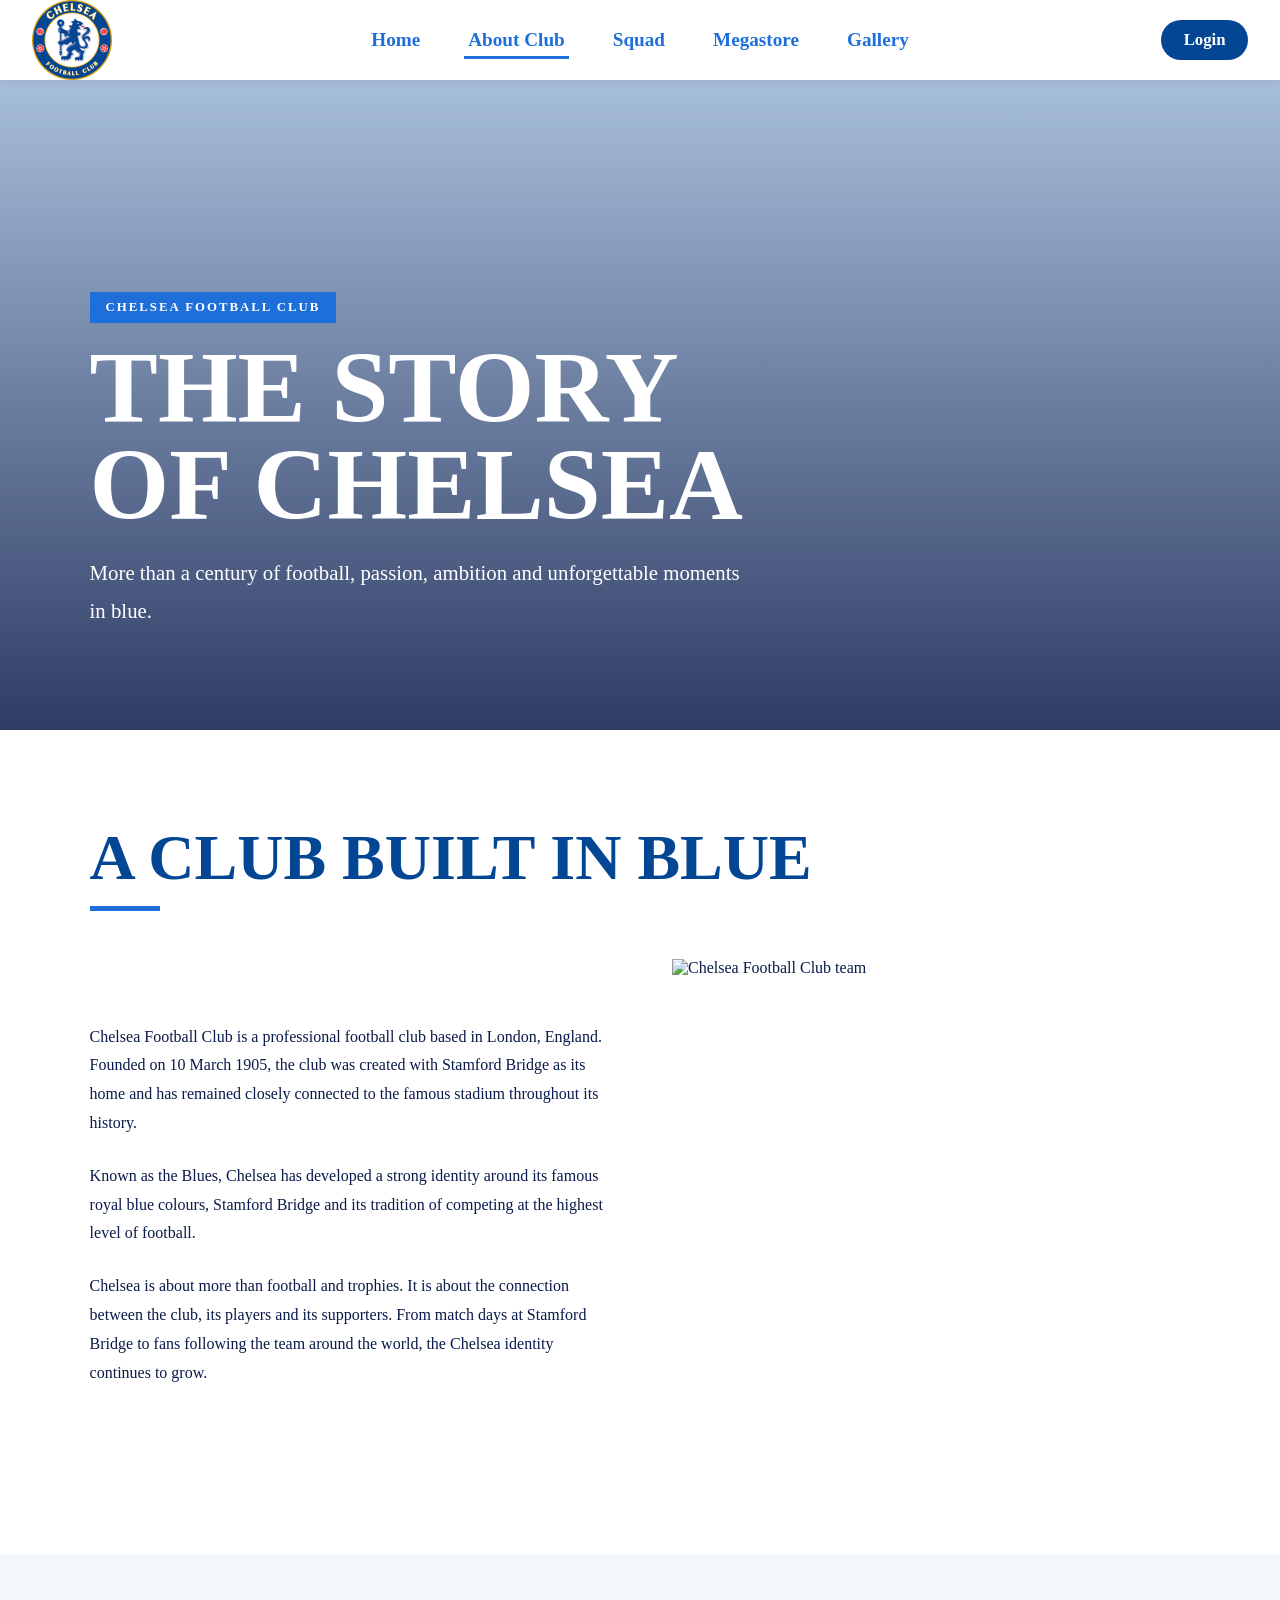
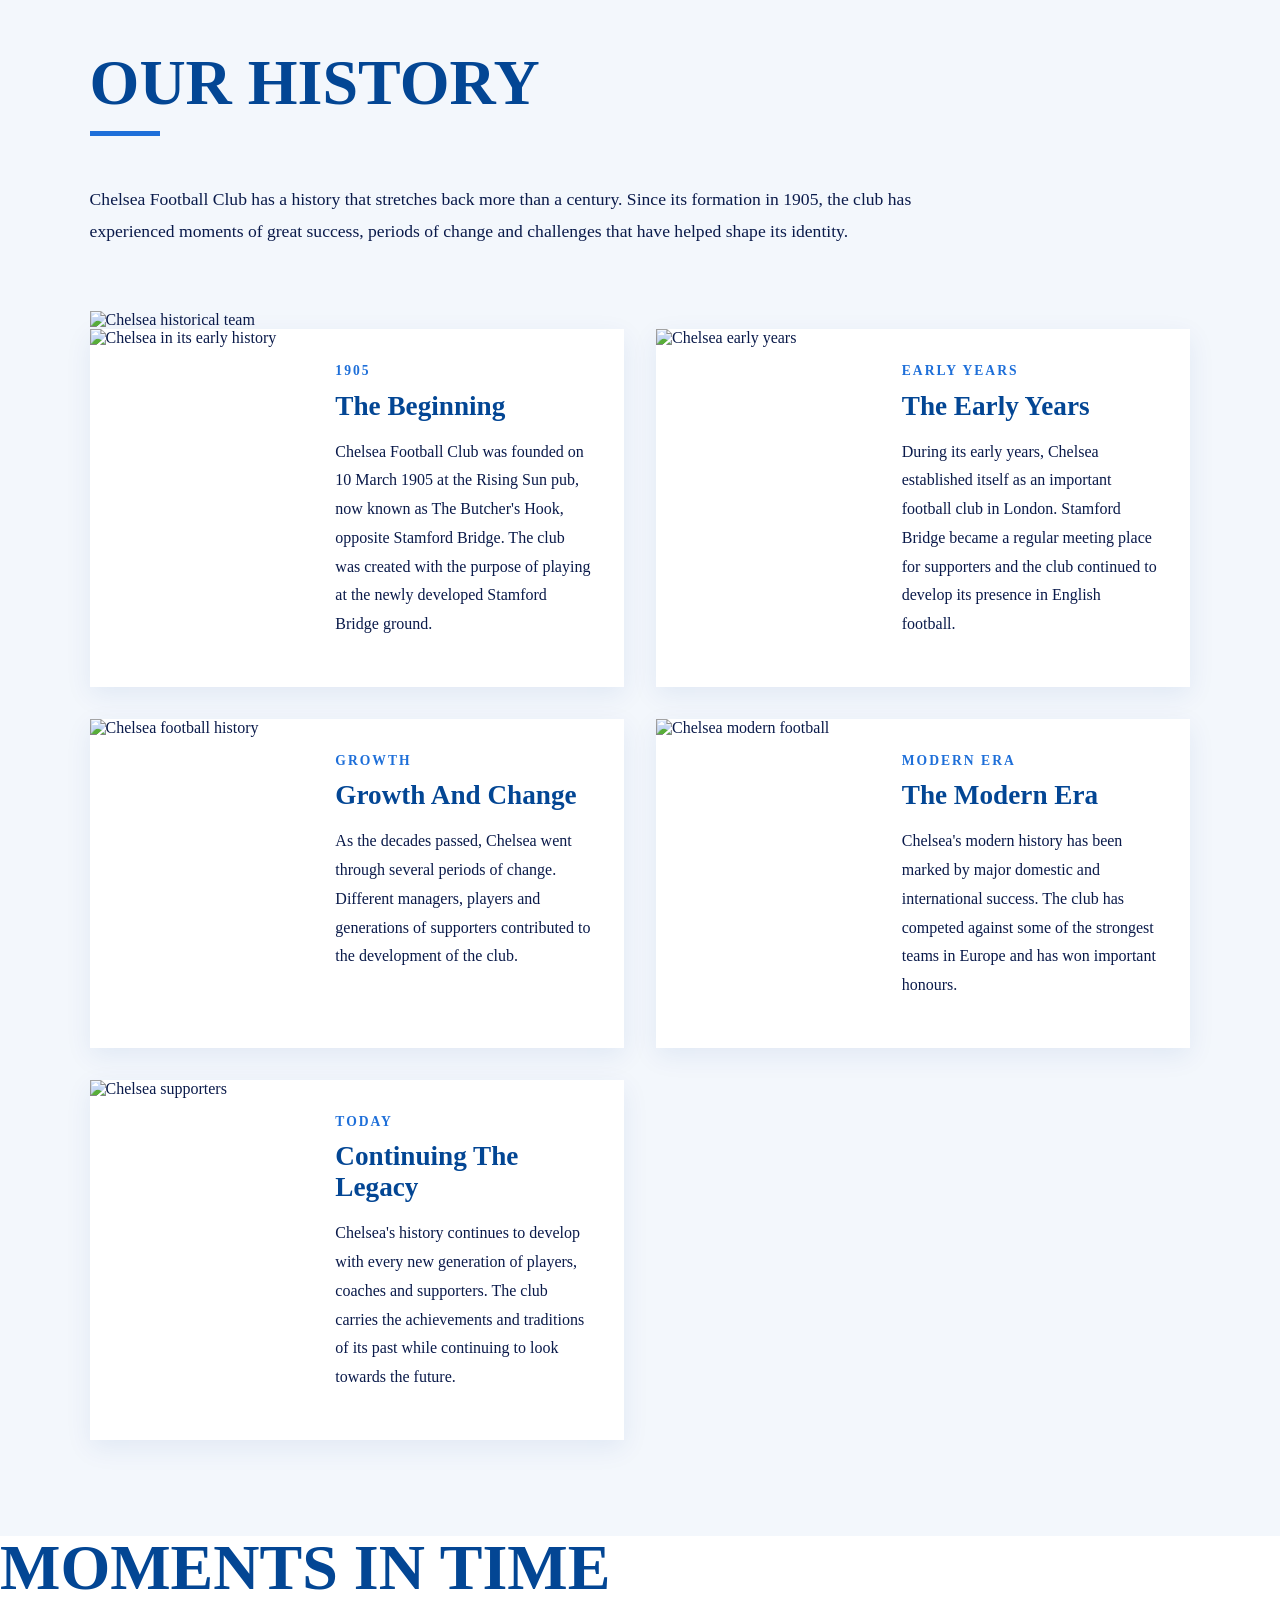
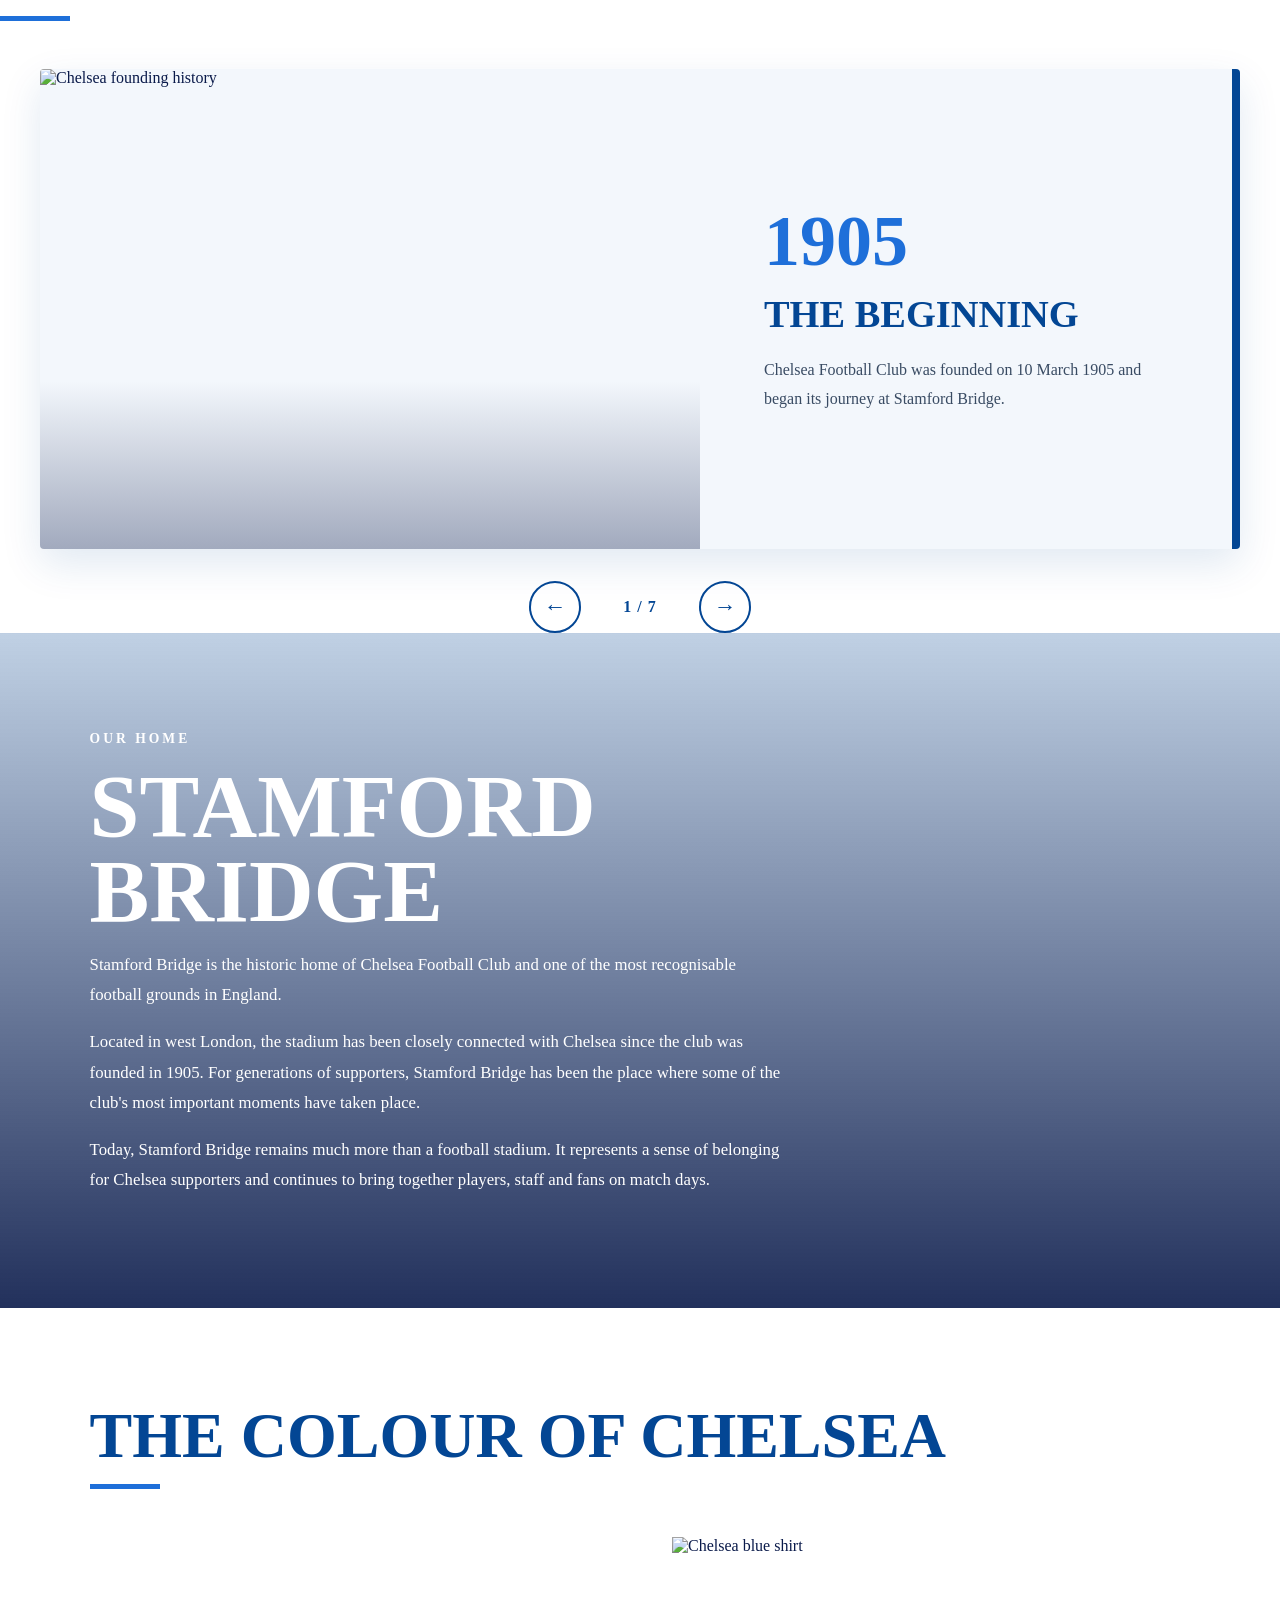
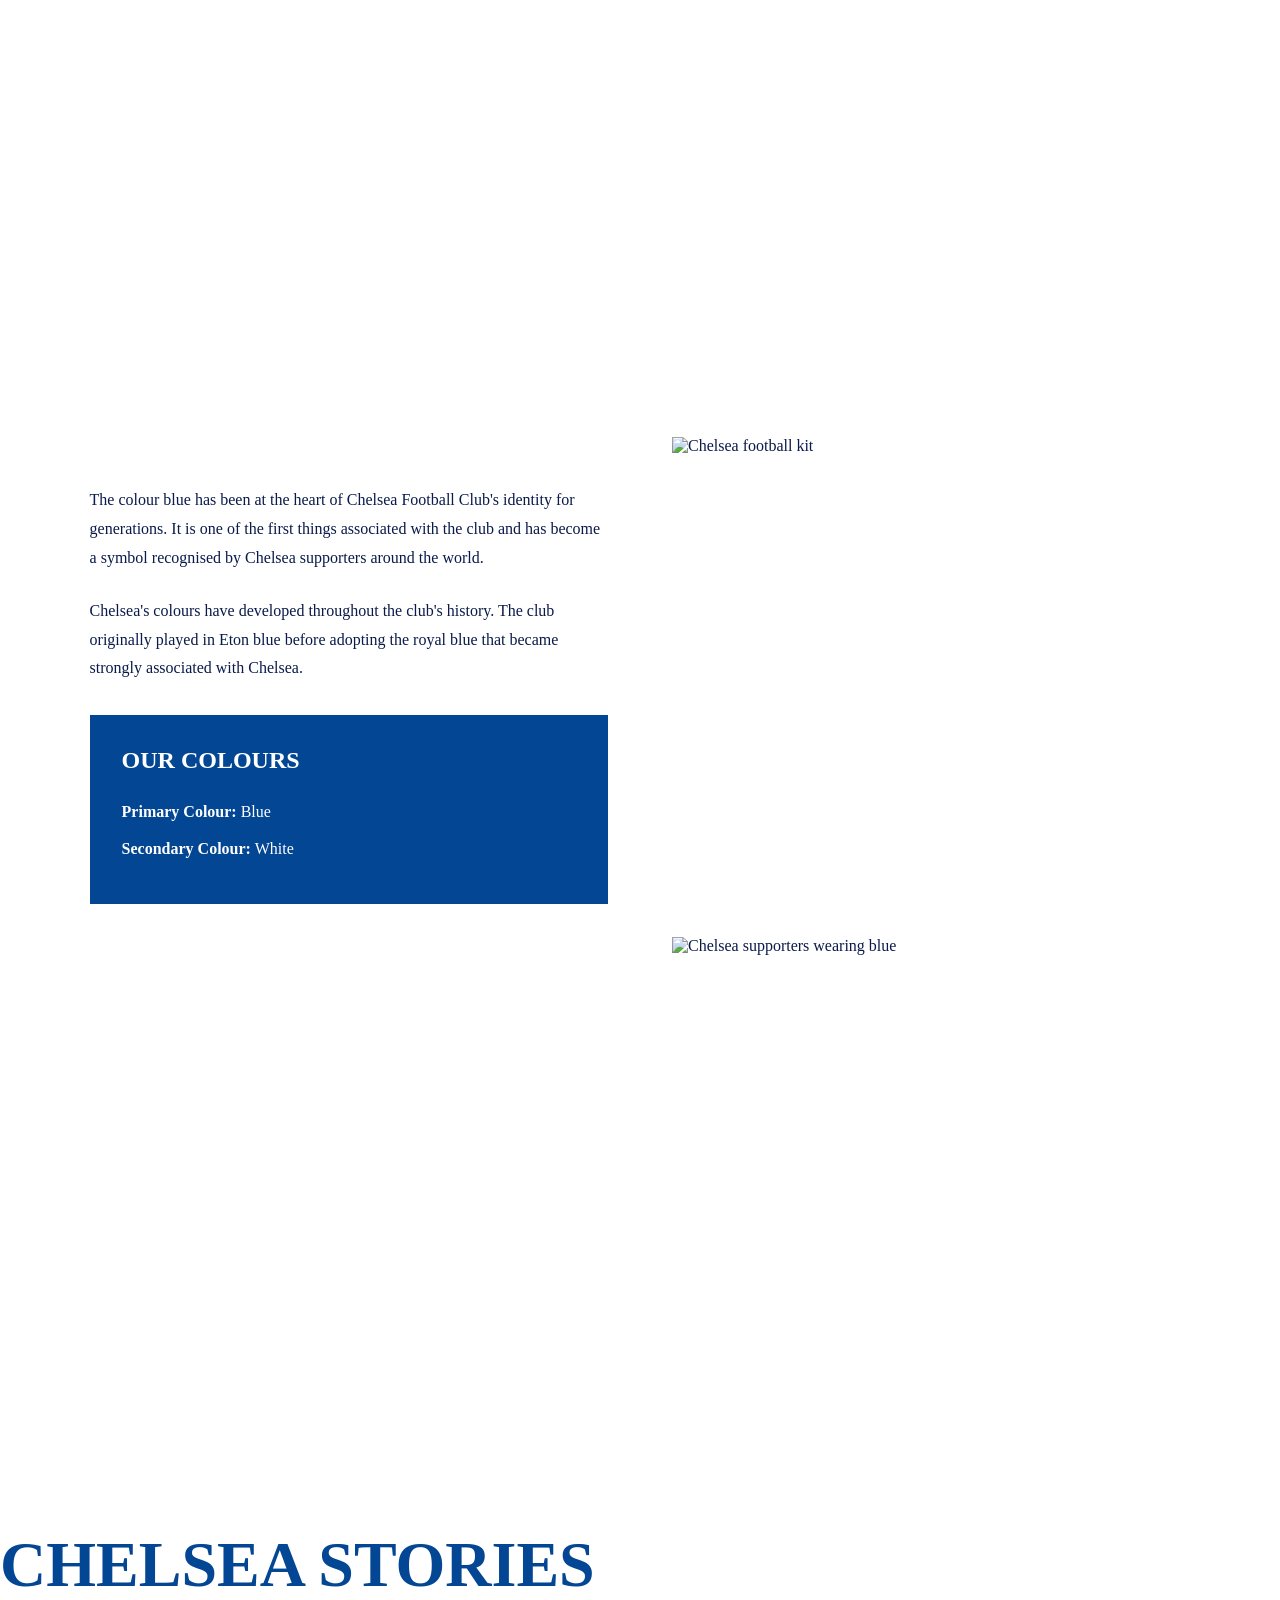
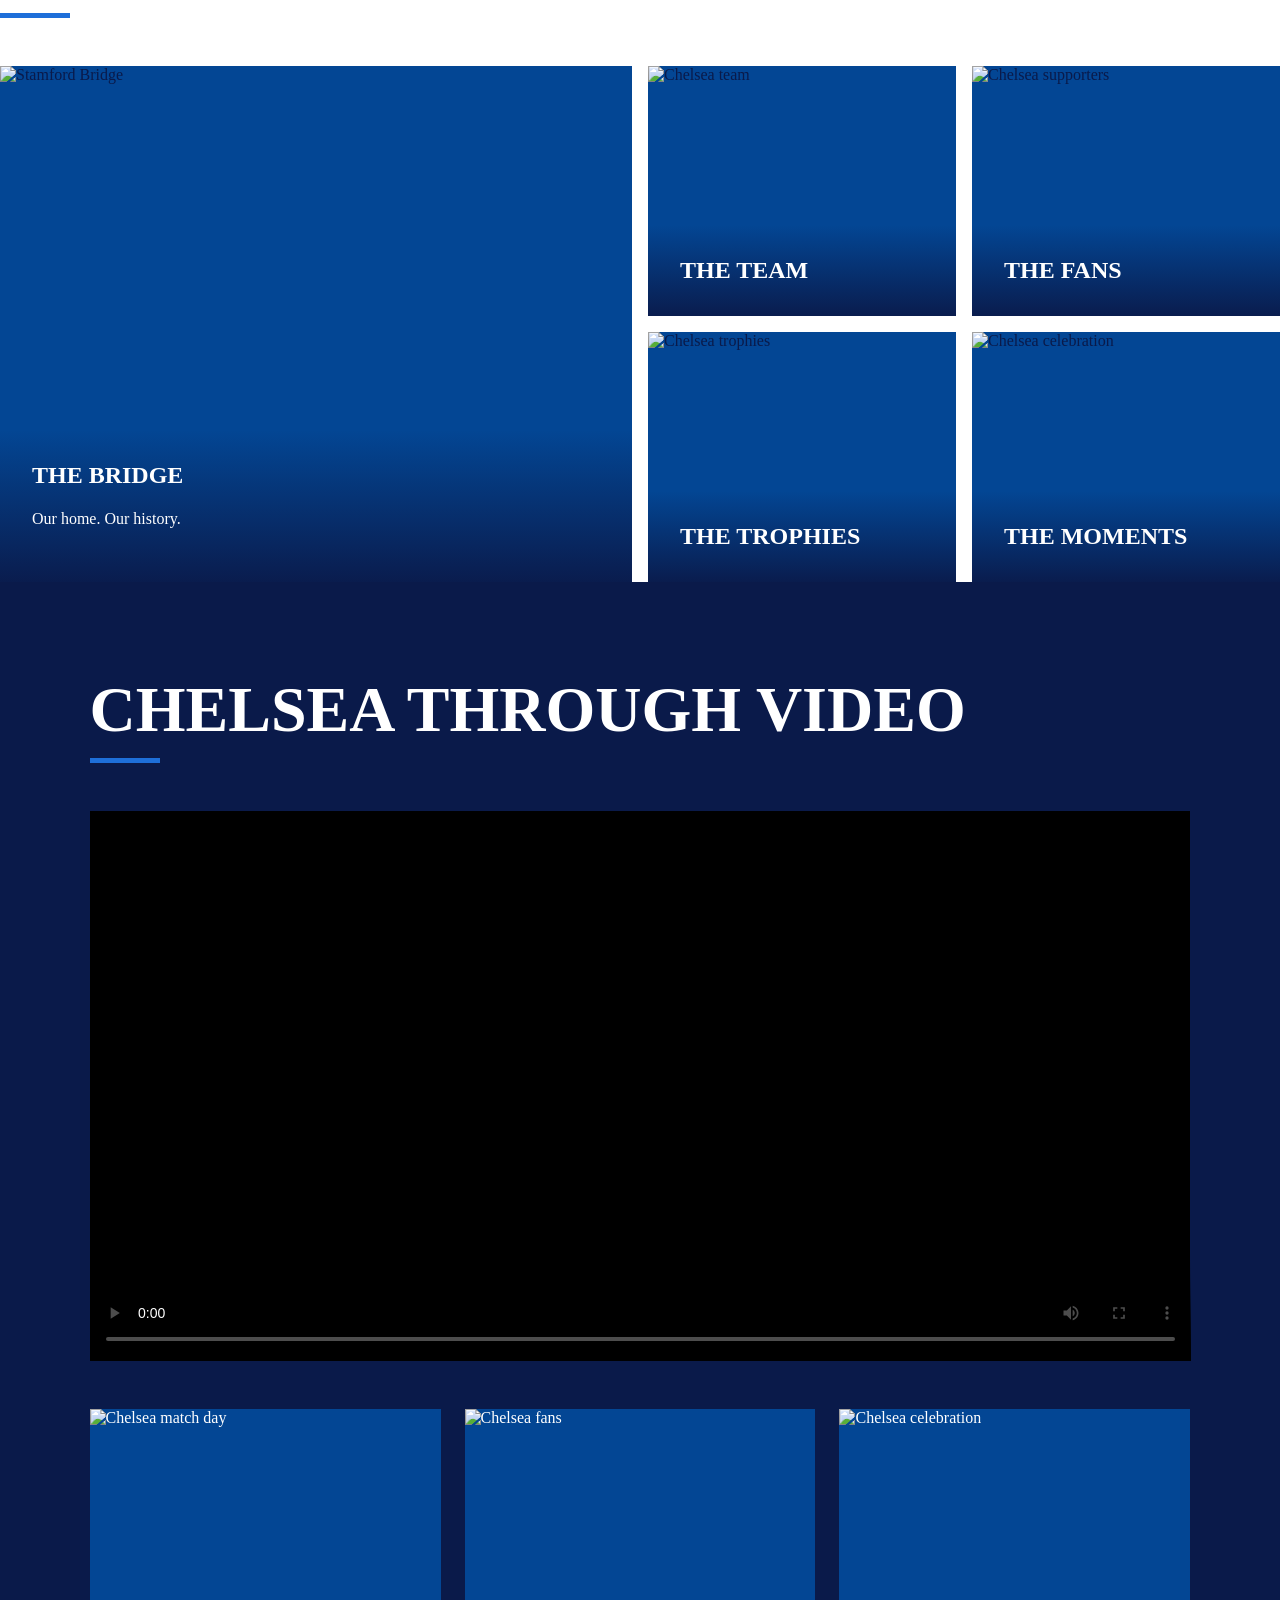
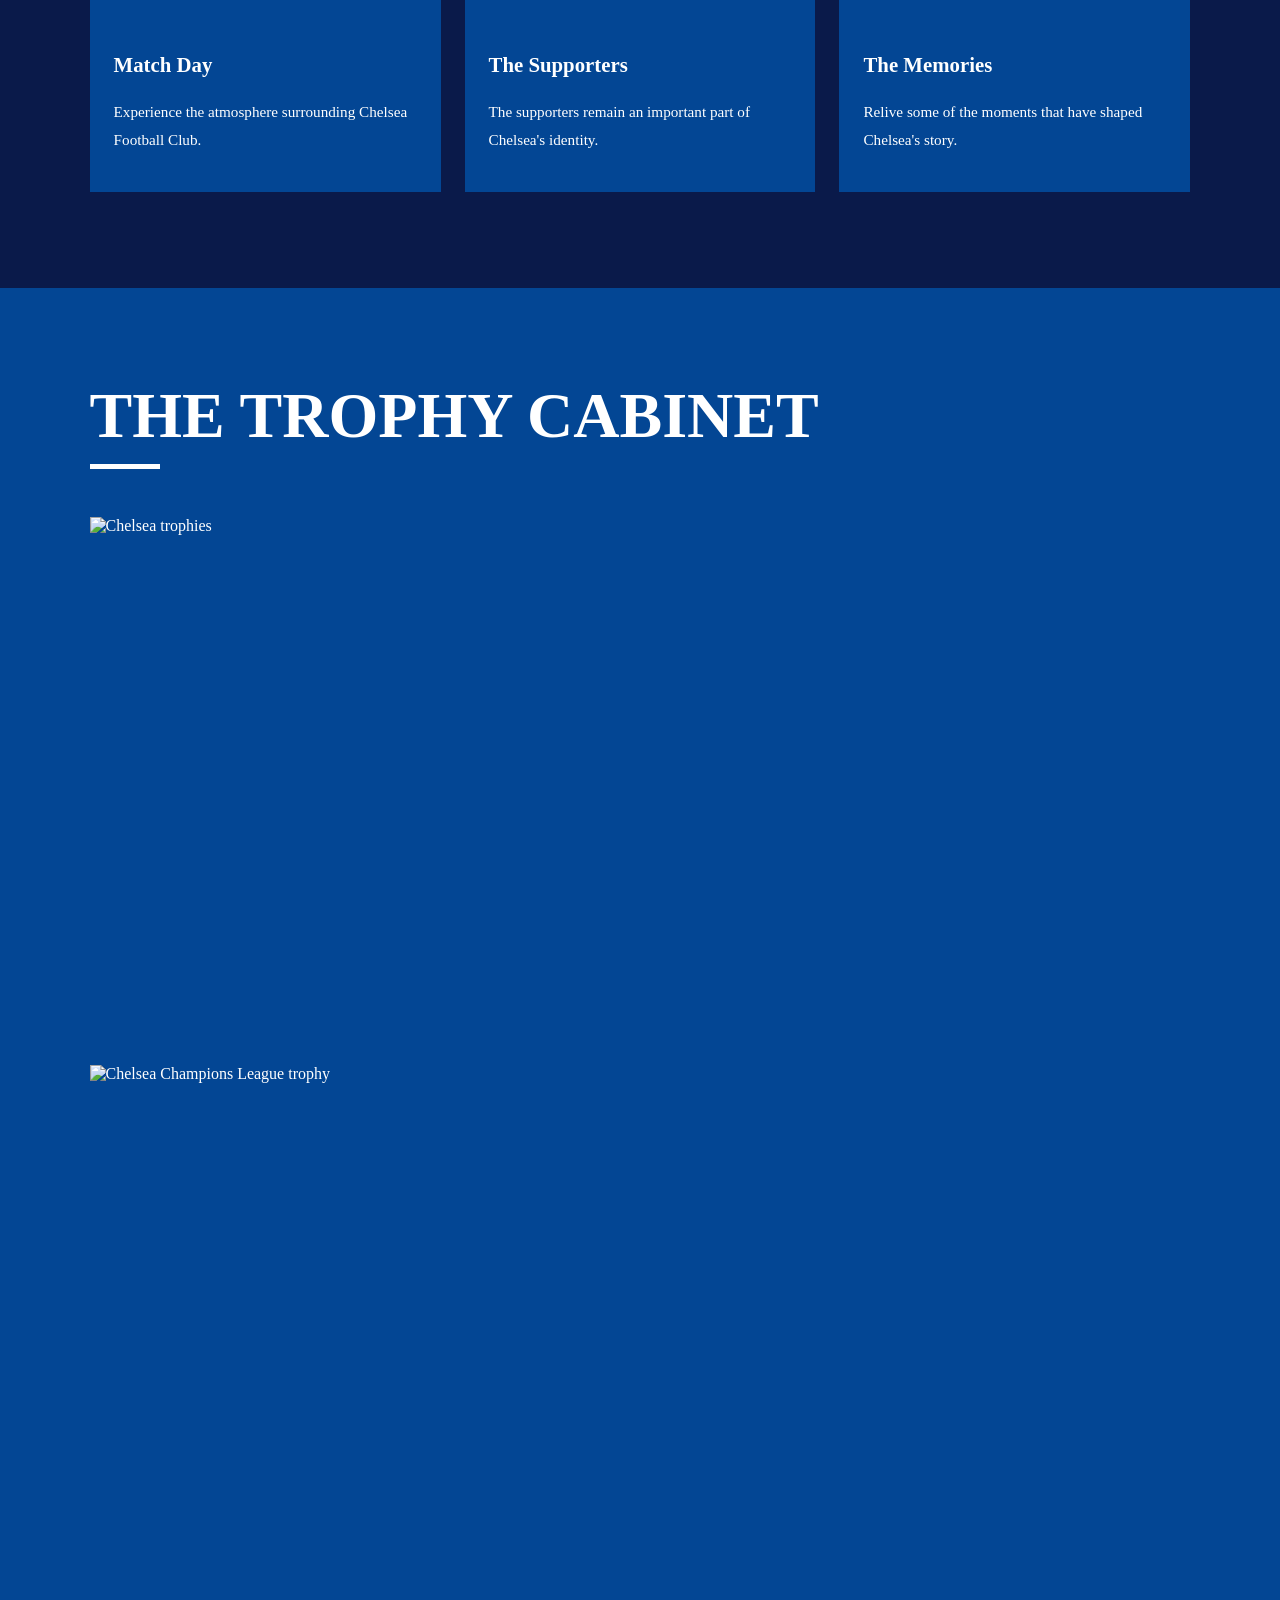
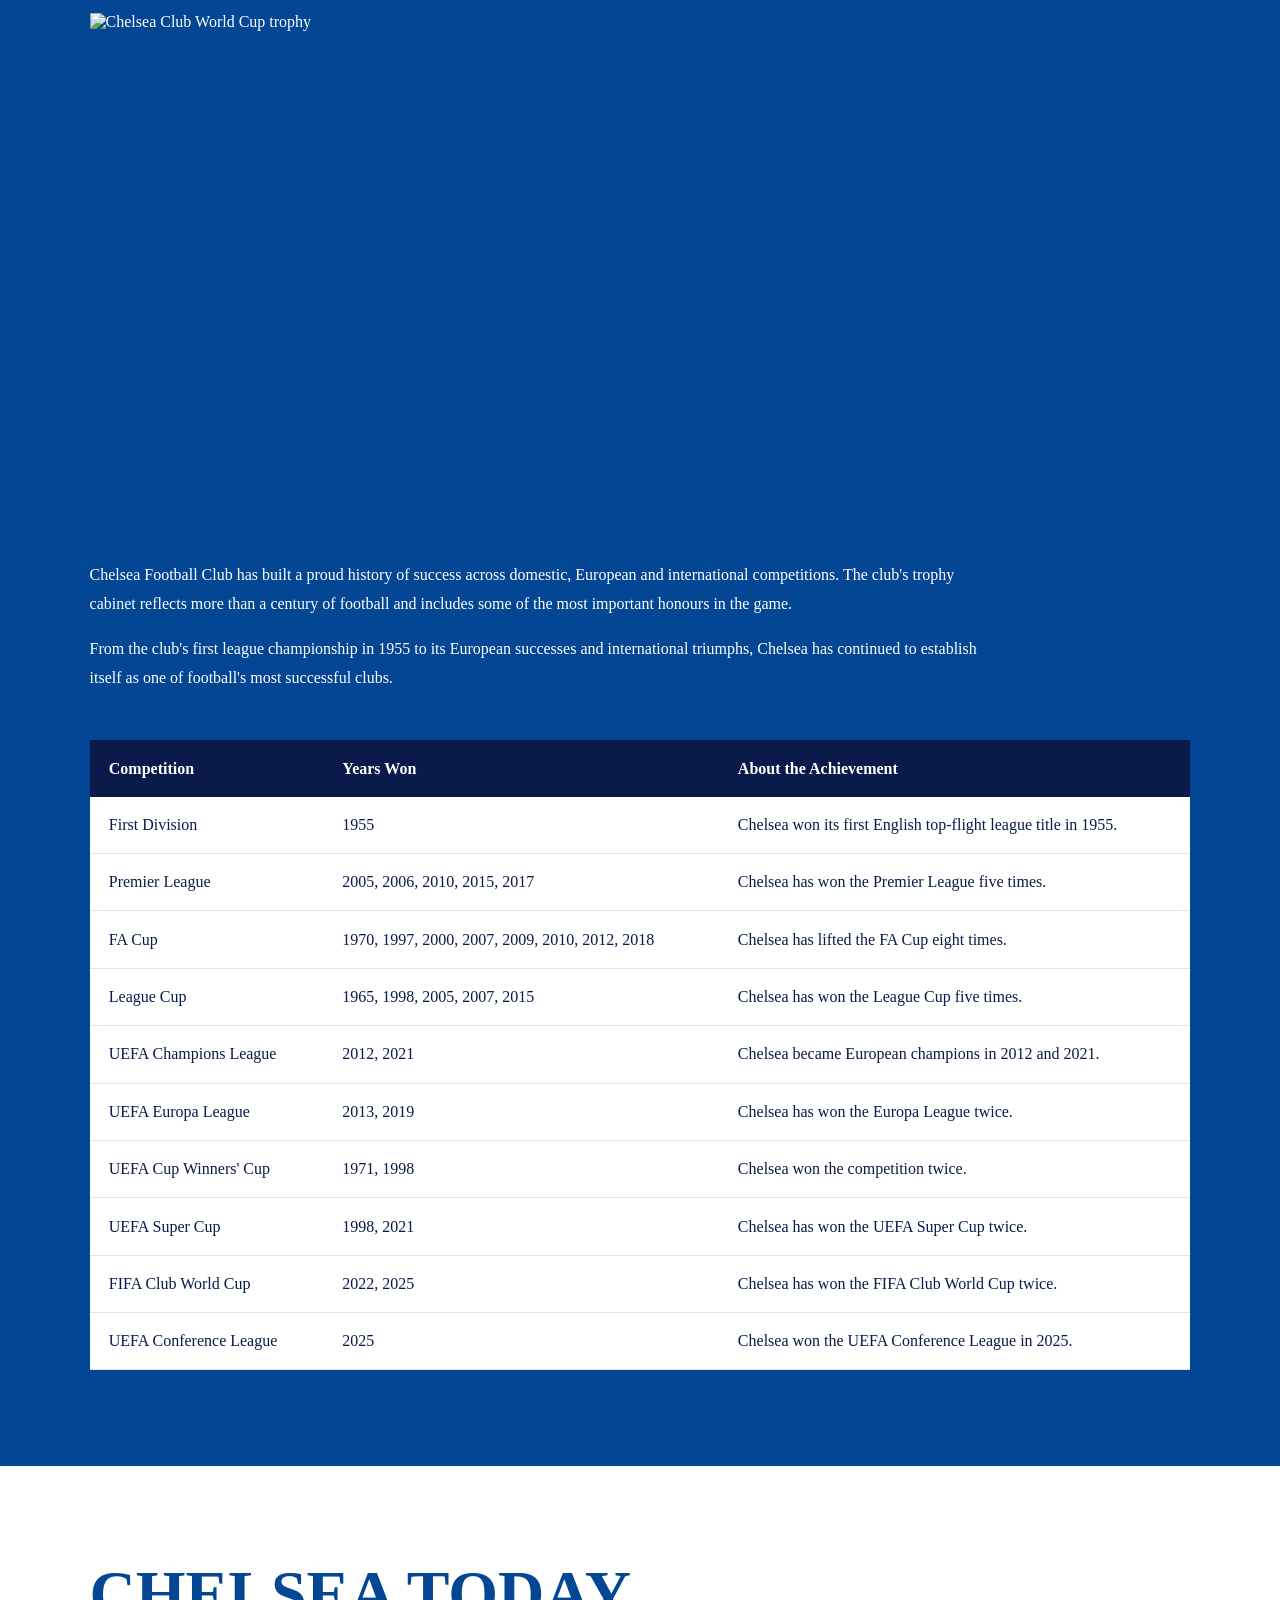
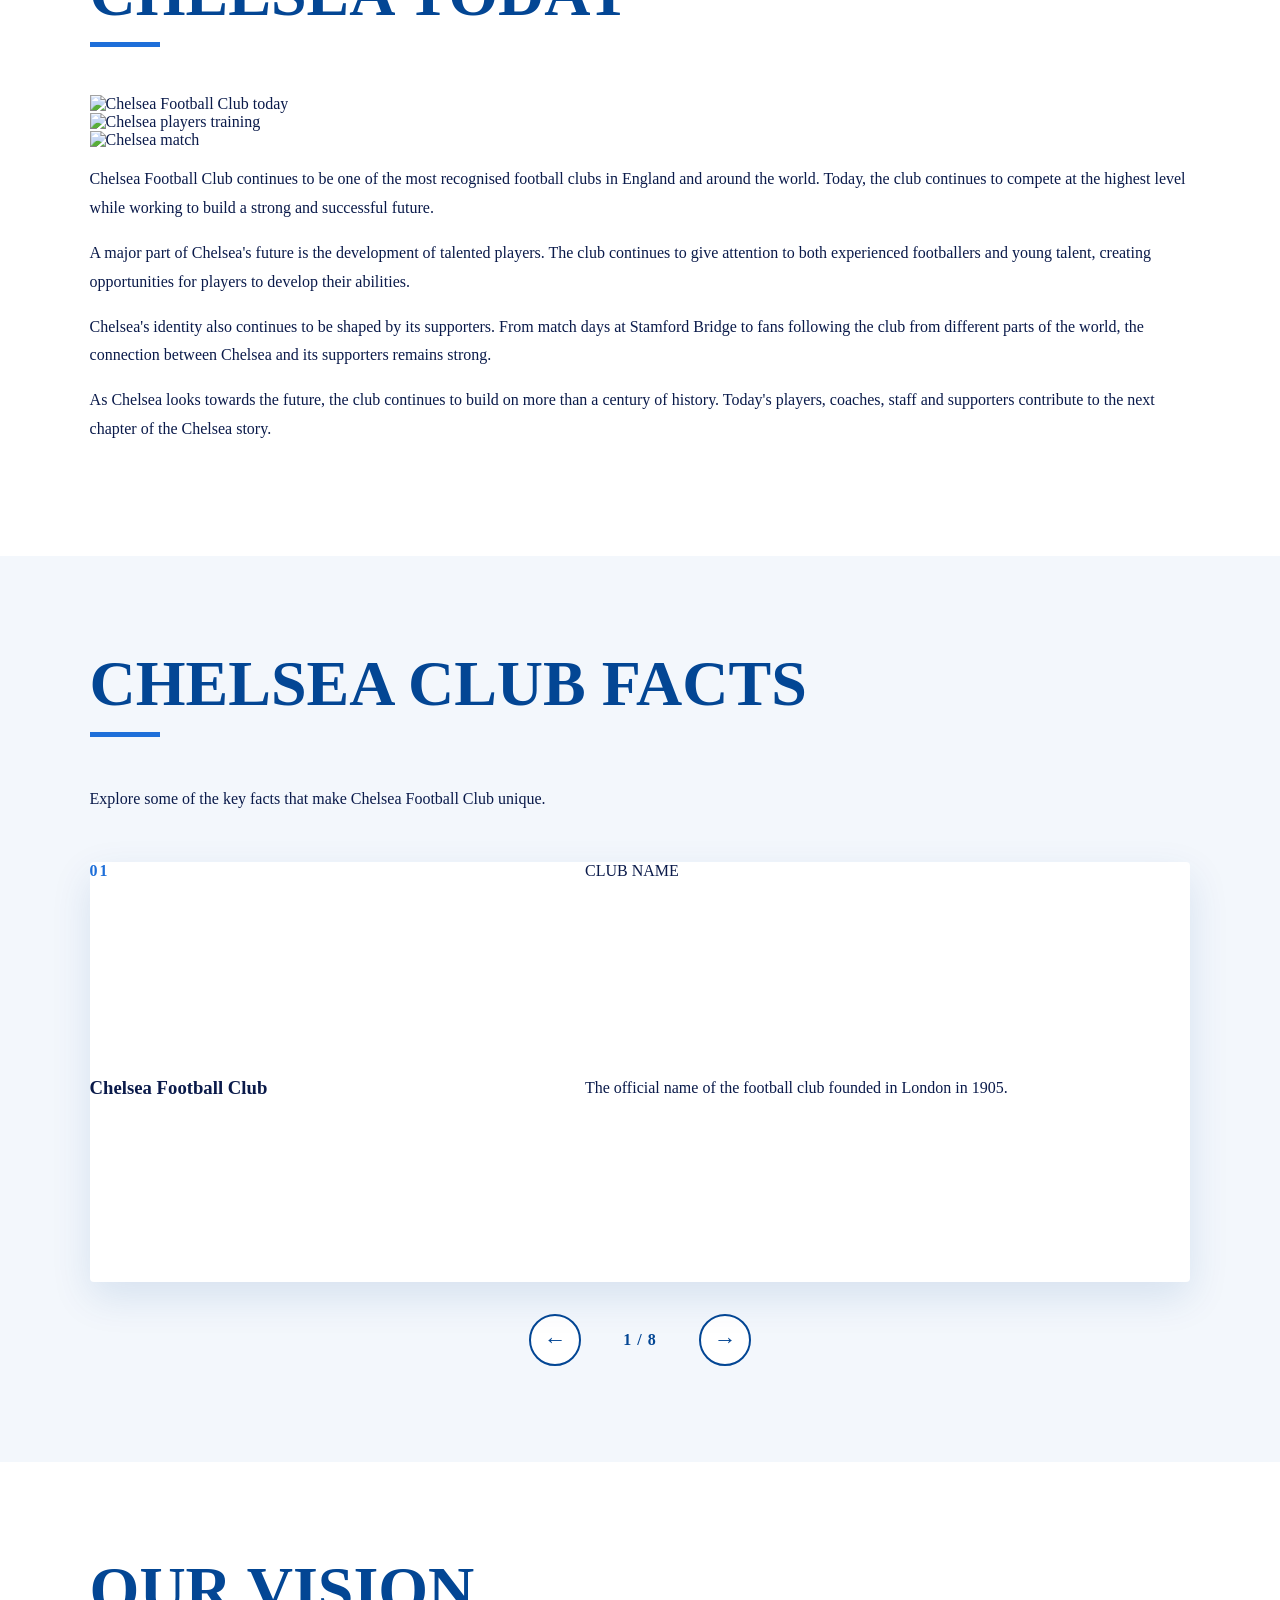
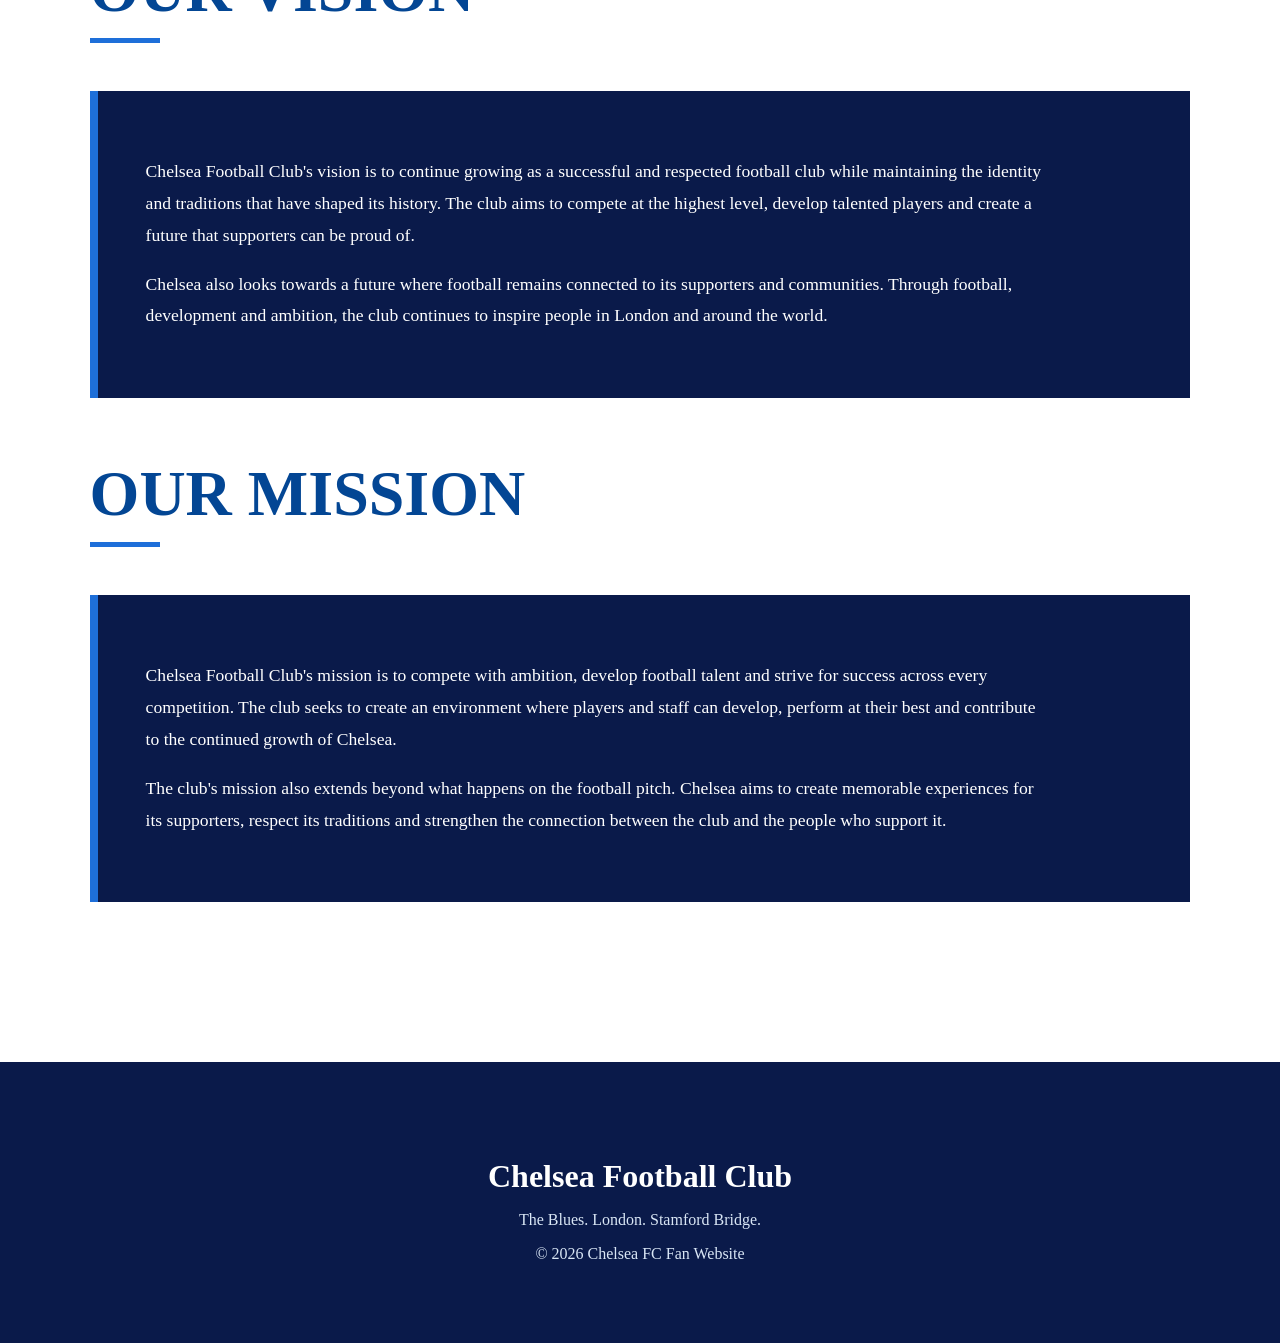
==== about.html @ 876901da "Add Chelsea FC logo" ====
<!DOCTYPE html>
<html lang="en">

<head>
    <meta charset="UTF-8">
    <meta name="viewport" content="width=device-width, initial-scale=1.0">

    <title>About Chelsea FC</title>

    <link rel="stylesheet" href="style.css">

    <script src="script.js" defer></script>
</head>

<body>

    <!-- =========================
         HEADER
    ========================== -->
    <header class="site-header">

        <div class="header-container">

            <a class="logo" href="index.html">

                <img src="images/Chelsea_FC.LOGO.webp" alt="Chelsea FC Logo">
                
            </a>

            <nav class="nav-links">

                <a class="nav-link" href="index.html">
                    Home
                </a>

                <a class="nav-link active" href="about.html">
                    About Club
                </a>

                <a class="nav-link" href="team.html">
                    Squad
                </a>

                <a class="nav-link" href="market.html">
                    Megastore
                </a>

                <a class="nav-link" href="gallery.html">
                    Gallery
                </a>

            </nav>

            <div class="header-actions">
                <a href="login.html" class="login-btn">
                    Login
                </a>
            </div>

        </div>

    </header>


    <!-- =========================
         MAIN CONTENT
    ========================== -->

    <main class="about-page">


        <!-- =========================
             HERO
        ========================== -->

        <section class="about-hero">

            <div class="about-hero-content">

                <span class="section-tag">
                    CHELSEA FOOTBALL CLUB
                </span>

                <h1>
                    The Story<br>
                    Of Chelsea
                </h1>

                <p>
                    More than a century of football, passion,
                    ambition and unforgettable moments in blue.
                </p>

            </div>

        </section>


        <!-- =========================
             ABOUT CHELSEA
        ========================== -->

        <section class="about-section about-introduction">

            <div class="section-heading">
                <h2>A Club Built In Blue</h2>
            </div>

            <div class="about-introduction-content">

                <div class="about-text">

                    <p>
                        Chelsea Football Club is a professional football
                        club based in London, England. Founded on
                        10 March 1905, the club was created with Stamford
                        Bridge as its home and has remained closely
                        connected to the famous stadium throughout
                        its history.
                    </p>

                    <p>
                        Known as the Blues, Chelsea has developed a strong
                        identity around its famous royal blue colours,
                        Stamford Bridge and its tradition of competing
                        at the highest level of football.
                    </p>

                    <p>
                        Chelsea is about more than football and trophies.
                        It is about the connection between the club,
                        its players and its supporters. From match days
                        at Stamford Bridge to fans following the team
                        around the world, the Chelsea identity continues
                        to grow.
                    </p>

                </div>

                <div class="about-image">

                    <img
                        src="images/chelsea-team.jpg"
                        alt="Chelsea Football Club team"
                    >

                </div>

            </div>

        </section>


        <!-- =========================
             OUR HISTORY
        ========================== -->

        <section class="about-section history-section">

            <div class="section-heading">
                <h2>Our History</h2>
            </div>

            <p>
                Chelsea Football Club has a history that stretches back
                more than a century. Since its formation in 1905, the
                club has experienced moments of great success, periods
                of change and challenges that have helped shape its
                identity.
            </p>


            <div class="history-feature-image">

                <img
                    src="images/chelsea-history.jpg"
                    alt="Chelsea historical team"
                >

            </div>


            <div class="history-timeline">


                <!-- HISTORY CARD 1 -->

                <article class="history-card">

                    <div class="history-image">

                        <img
                            src="images/chelsea-history.jpg"
                            alt="Chelsea in its early history"
                        >

                    </div>

                    <div class="history-content">

                        <span class="history-year">
                            1905
                        </span>

                        <h3>
                            The Beginning
                        </h3>

                        <p>
                            Chelsea Football Club was founded on
                            10 March 1905 at the Rising Sun pub,
                            now known as The Butcher's Hook,
                            opposite Stamford Bridge. The club
                            was created with the purpose of playing
                            at the newly developed Stamford Bridge
                            ground.
                        </p>

                    </div>

                </article>


                <!-- HISTORY CARD 2 -->

                <article class="history-card">

                    <div class="history-image">

                        <img
                            src="images/chelsea-history-2.jpg"
                            alt="Chelsea early years"
                        >

                    </div>

                    <div class="history-content">

                        <span class="history-year">
                            EARLY YEARS
                        </span>

                        <h3>
                            The Early Years
                        </h3>

                        <p>
                            During its early years, Chelsea established
                            itself as an important football club in
                            London. Stamford Bridge became a regular
                            meeting place for supporters and the club
                            continued to develop its presence in
                            English football.
                        </p>

                    </div>

                </article>


                <!-- HISTORY CARD 3 -->

                <article class="history-card">

                    <div class="history-image">

                        <img
                            src="images/chelsea-history-3.jpg"
                            alt="Chelsea football history"
                        >

                    </div>

                    <div class="history-content">

                        <span class="history-year">
                            GROWTH
                        </span>

                        <h3>
                            Growth And Change
                        </h3>

                        <p>
                            As the decades passed, Chelsea went through
                            several periods of change. Different managers,
                            players and generations of supporters
                            contributed to the development of the club.
                        </p>

                    </div>

                </article>


                <!-- HISTORY CARD 4 -->

                <article class="history-card">

                    <div class="history-image">

                        <img
                            src="images/chelsea-history-4.jpg"
                            alt="Chelsea modern football"
                        >

                    </div>

                    <div class="history-content">

                        <span class="history-year">
                            MODERN ERA
                        </span>

                        <h3>
                            The Modern Era
                        </h3>

                        <p>
                            Chelsea's modern history has been marked
                            by major domestic and international success.
                            The club has competed against some of the
                            strongest teams in Europe and has won
                            important honours.
                        </p>

                    </div>

                </article>


                <!-- HISTORY CARD 5 -->

                <article class="history-card">

                    <div class="history-image">

                        <img
                            src="images/chelsea-history-5.jpg"
                            alt="Chelsea supporters"
                        >

                    </div>

                    <div class="history-content">

                        <span class="history-year">
                            TODAY
                        </span>

                        <h3>
                            Continuing The Legacy
                        </h3>

                        <p>
                            Chelsea's history continues to develop
                            with every new generation of players,
                            coaches and supporters. The club carries
                            the achievements and traditions of its
                            past while continuing to look towards
                            the future.
                        </p>

                    </div>

                </article>

            </div>

        </section>


        <!-- =========================
             MOMENTS IN TIME
        ========================== -->

        <section class="history-years">

            <div class="section-heading">
                <h2>Moments In Time</h2>
            </div>

            <div class="moments-slider">


                <!-- MOMENT 1 -->

                <article class="moment-card active-moment">

                    <div class="moment-image">

                        <img
                            src="images/chelsea-history.jpg"
                            alt="Chelsea founding history"
                        >

                    </div>

                    <div class="moment-content">

                        <span class="moment-year">
                            1905
                        </span>

                        <h3>
                            The Beginning
                        </h3>

                        <p>
                            Chelsea Football Club was founded on
                            10 March 1905 and began its journey
                            at Stamford Bridge.
                        </p>

                    </div>

                </article>


                <!-- MOMENT 2 -->

                <article class="moment-card">

                    <div class="moment-image">

                        <img
                            src="images/chelsea-history-2.jpg"
                            alt="Chelsea first league title"
                        >

                    </div>

                    <div class="moment-content">

                        <span class="moment-year">
                            1955
                        </span>

                        <h3>
                            First League Title
                        </h3>

                        <p>
                            Chelsea won its first English top-flight
                            league championship in 1955, creating
                            an important chapter in the club's history.
                        </p>

                    </div>

                </article>


                <!-- MOMENT 3 -->

                <article class="moment-card">

                    <div class="moment-image">

                        <img
                            src="images/chelsea-history-3.jpg"
                            alt="Chelsea FA Cup success"
                        >

                    </div>

                    <div class="moment-content">

                        <span class="moment-year">
                            1970
                        </span>

                        <h3>
                            FA Cup Glory
                        </h3>

                        <p>
                            Chelsea lifted the FA Cup in 1970 after
                            defeating Leeds United in a famous final
                            replay at Old Trafford.
                        </p>

                    </div>

                </article>


                <!-- MOMENT 4 -->

                <article class="moment-card">

                    <div class="moment-image">

                        <img
                            src="images/chelsea-trophies.jpg"
                            alt="Chelsea European success"
                        >

                    </div>

                    <div class="moment-content">

                        <span class="moment-year">
                            1998
                        </span>

                        <h3>
                            European Success
                        </h3>

                        <p>
                            Chelsea enjoyed major European success
                            in 1998, winning the UEFA Cup Winners'
                            Cup and UEFA Super Cup.
                        </p>

                    </div>

                </article>


                <!-- MOMENT 5 -->

                <article class="moment-card">

                    <div class="moment-image">

                        <img
                            src="images/champions-league-trophy.jpg"
                            alt="Chelsea Champions League victory"
                        >

                    </div>

                    <div class="moment-content">

                        <span class="moment-year">
                            2012
                        </span>

                        <h3>
                            Champions Of Europe
                        </h3>

                        <p>
                            Chelsea won its first UEFA Champions League
                            title in 2012, defeating Bayern Munich in
                            the final in Munich.
                        </p>

                    </div>

                </article>


                <!-- MOMENT 6 -->

                <article class="moment-card">

                    <div class="moment-image">

                        <img
                            src="images/champions-league-trophy.jpg"
                            alt="Chelsea European champions"
                        >

                    </div>

                    <div class="moment-content">

                        <span class="moment-year">
                            2021
                        </span>

                        <h3>
                            European Champions Again
                        </h3>

                        <p>
                            Chelsea won the UEFA Champions League
                            for a second time in 2021 after defeating
                            Manchester City in Porto.
                        </p>

                    </div>

                </article>


                <!-- MOMENT 7 -->

                <article class="moment-card">

                    <div class="moment-image">

                        <img
                            src="images/club-world-cup.jpg"
                            alt="Chelsea international success"
                        >

                    </div>

                    <div class="moment-content">

                        <span class="moment-year">
                            2025
                        </span>

                        <h3>
                            Another European Chapter
                        </h3>

                        <p>
                            Chelsea continued adding to its international
                            story with another major period of success,
                            giving supporters new memories to celebrate.
                        </p>

                    </div>

                </article>


            </div>


            <div class="moment-controls">

                <button
                    type="button"
                    id="previousMoment"
                    class="moment-arrow"
                    aria-label="Previous moment"
                >
                    ←
                </button>

                <span id="momentCounter">
                    1 / 7
                </span>

                <button
                    type="button"
                    id="nextMoment"
                    class="moment-arrow"
                    aria-label="Next moment"
                >
                    →
                </button>

            </div>

        </section>


        <!-- =========================
             STAMFORD BRIDGE
        ========================== -->

        <section class="stadium-section">

            <div class="stadium-container">

                <div class="stadium-content">

                    <span class="section-tag">
                        OUR HOME
                    </span>

                    <h2>
                        Stamford Bridge
                    </h2>

                    <p>
                        Stamford Bridge is the historic home of Chelsea
                        Football Club and one of the most recognisable
                        football grounds in England.
                    </p>

                    <p>
                        Located in west London, the stadium has been
                        closely connected with Chelsea since the club
                        was founded in 1905. For generations of
                        supporters, Stamford Bridge has been the place
                        where some of the club's most important moments
                        have taken place.
                    </p>

                    <p>
                        Today, Stamford Bridge remains much more than
                        a football stadium. It represents a sense of
                        belonging for Chelsea supporters and continues
                        to bring together players, staff and fans
                        on match days.
                    </p>

                </div>

            </div>

        </section>


        <!-- =========================
             CLUB COLOURS
        ========================== -->

        <section class="about-section colours-section">

            <div class="section-heading">
                <h2>
                    The Colour Of Chelsea
                </h2>
            </div>

            <div class="colours-content">

                <div class="colours-text">

                    <p>
                        The colour blue has been at the heart of Chelsea
                        Football Club's identity for generations. It is
                        one of the first things associated with the club
                        and has become a symbol recognised by Chelsea
                        supporters around the world.
                    </p>

                    <p>
                        Chelsea's colours have developed throughout
                        the club's history. The club originally played
                        in Eton blue before adopting the royal blue
                        that became strongly associated with Chelsea.
                    </p>

                    <div class="club-colours">

                        <h3>
                            Our Colours
                        </h3>

                        <p>
                            <strong>Primary Colour:</strong> Blue
                        </p>

                        <p>
                            <strong>Secondary Colour:</strong> White
                        </p>

                    </div>

                </div>


                <div class="colour-gallery">

                    <div class="colour-image main-colour-image">

                        <img
                            src="images/chelsea-blue.jpg"
                            alt="Chelsea blue shirt"
                        >

                    </div>

                    <div class="colour-image">

                        <img
                            src="images/chelsea-kit.jpg"
                            alt="Chelsea football kit"
                        >

                    </div>

                    <div class="colour-image">

                        <img
                            src="images/chelsea-fans-blue.jpg"
                            alt="Chelsea supporters wearing blue"
                        >

                    </div>

                </div>

            </div>

        </section>


        <!-- =========================
             CHELSEA STORIES
        ========================== -->

        <section class="story-section">

            <div class="section-heading">
                <h2>
                    Chelsea Stories
                </h2>
            </div>

            <div class="story-grid">

                <article class="story-card large">

                    <img
                        src="images/stamford-bridge.jpg"
                        alt="Stamford Bridge"
                    >

                    <div class="story-overlay">

                        <h3>
                            The Bridge
                        </h3>

                        <p>
                            Our home. Our history.
                        </p>

                    </div>

                </article>


                <article class="story-card">

                    <img
                        src="images/chelsea-team.jpg"
                        alt="Chelsea team"
                    >

                    <div class="story-overlay">

                        <h3>
                            The Team
                        </h3>

                    </div>

                </article>


                <article class="story-card">

                    <img
                        src="images/chelsea-fans.jpg"
                        alt="Chelsea supporters"
                    >

                    <div class="story-overlay">

                        <h3>
                            The Fans
                        </h3>

                    </div>

                </article>


                <article class="story-card">

                    <img
                        src="images/chelsea-trophies.jpg"
                        alt="Chelsea trophies"
                    >

                    <div class="story-overlay">

                        <h3>
                            The Trophies
                        </h3>

                    </div>

                </article>


                <article class="story-card">

                    <img
                        src="images/chelsea-celebration.jpg"
                        alt="Chelsea celebration"
                    >

                    <div class="story-overlay">

                        <h3>
                            The Moments
                        </h3>

                    </div>

                </article>

            </div>

        </section>


        <!-- =========================
             VIDEO SECTION
        ========================== -->

        <section class="video-section">

            <div class="section-heading">

                <h2>
                    Chelsea Through Video
                </h2>

            </div>


            <div class="main-video">

                <video
                    controls
                    poster="images/chelsea-video-poster.jpg"
                >

                    <source
                        src="videos/chelsea-history.mp4"
                        type="video/mp4"
                    >

                    Your browser does not support the video element.

                </video>

            </div>


            <div class="video-grid">


                <article class="video-card">

                    <img
                        src="images/video-1.jpg"
                        alt="Chelsea match day"
                    >

                    <div class="video-card-content">

                        <h3>
                            Match Day
                        </h3>

                        <p>
                            Experience the atmosphere surrounding
                            Chelsea Football Club.
                        </p>

                    </div>

                </article>


                <article class="video-card">

                    <img
                        src="images/video-2.jpg"
                        alt="Chelsea fans"
                    >

                    <div class="video-card-content">

                        <h3>
                            The Supporters
                        </h3>

                        <p>
                            The supporters remain an important part
                            of Chelsea's identity.
                        </p>

                    </div>

                </article>


                <article class="video-card">

                    <img
                        src="images/video-3.jpg"
                        alt="Chelsea celebration"
                    >

                    <div class="video-card-content">

                        <h3>
                            The Memories
                        </h3>

                        <p>
                            Relive some of the moments that have
                            shaped Chelsea's story.
                        </p>

                    </div>

                </article>

            </div>

        </section>


        <!-- =========================
             TROPHY CABINET
        ========================== -->

        <section class="honours-section">

            <div class="section-heading">

                <h2>
                    The Trophy Cabinet
                </h2>

            </div>


            <div class="trophy-gallery">

                <div class="trophy-image">

                    <img
                        src="images/chelsea-trophies.jpg"
                        alt="Chelsea trophies"
                    >

                </div>

                <div class="trophy-image">

                    <img
                        src="images/champions-league-trophy.jpg"
                        alt="Chelsea Champions League trophy"
                    >

                </div>

                <div class="trophy-image">

                    <img
                        src="images/club-world-cup.jpg"
                        alt="Chelsea Club World Cup trophy"
                    >

                </div>

            </div>


            <p>
                Chelsea Football Club has built a proud history of
                success across domestic, European and international
                competitions. The club's trophy cabinet reflects
                more than a century of football and includes some
                of the most important honours in the game.
            </p>

            <p>
                From the club's first league championship in 1955
                to its European successes and international triumphs,
                Chelsea has continued to establish itself as one of
                football's most successful clubs.
            </p>


            <table class="honours-table">

                <tr>
                    <th>Competition</th>
                    <th>Years Won</th>
                    <th>About the Achievement</th>
                </tr>

                <tr>
                    <td>First Division</td>
                    <td>1955</td>
                    <td>
                        Chelsea won its first English top-flight
                        league title in 1955.
                    </td>
                </tr>

                <tr>
                    <td>Premier League</td>
                    <td>
                        2005, 2006, 2010, 2015, 2017
                    </td>
                    <td>
                        Chelsea has won the Premier League five times.
                    </td>
                </tr>

                <tr>
                    <td>FA Cup</td>
                    <td>
                        1970, 1997, 2000, 2007, 2009, 2010,
                        2012, 2018
                    </td>
                    <td>
                        Chelsea has lifted the FA Cup eight times.
                    </td>
                </tr>

                <tr>
                    <td>League Cup</td>
                    <td>
                        1965, 1998, 2005, 2007, 2015
                    </td>
                    <td>
                        Chelsea has won the League Cup five times.
                    </td>
                </tr>

                <tr>
                    <td>UEFA Champions League</td>
                    <td>
                        2012, 2021
                    </td>
                    <td>
                        Chelsea became European champions in
                        2012 and 2021.
                    </td>
                </tr>

                <tr>
                    <td>UEFA Europa League</td>
                    <td>
                        2013, 2019
                    </td>
                    <td>
                        Chelsea has won the Europa League twice.
                    </td>
                </tr>

                <tr>
                    <td>UEFA Cup Winners' Cup</td>
                    <td>
                        1971, 1998
                    </td>
                    <td>
                        Chelsea won the competition twice.
                    </td>
                </tr>

                <tr>
                    <td>UEFA Super Cup</td>
                    <td>
                        1998, 2021
                    </td>
                    <td>
                        Chelsea has won the UEFA Super Cup twice.
                    </td>
                </tr>

                <tr>
                    <td>FIFA Club World Cup</td>
                    <td>
                        2022, 2025
                    </td>
                    <td>
                        Chelsea has won the FIFA Club World Cup twice.
                    </td>
                </tr>

                <tr>
                    <td>UEFA Conference League</td>
                    <td>
                        2025
                    </td>
                    <td>
                        Chelsea won the UEFA Conference League in 2025.
                    </td>
                </tr>

            </table>

        </section>


        <!-- =========================
             CHELSEA TODAY
        ========================== -->

        <section class="about-section today-section">

            <div class="section-heading">

                <h2>
                    Chelsea Today
                </h2>

            </div>


            <div class="today-gallery">

                <div class="today-image large-today-image">

                    <img
                        src="images/chelsea-today.jpg"
                        alt="Chelsea Football Club today"
                    >

                </div>

                <div class="today-image">

                    <img
                        src="images/chelsea-training.jpg"
                        alt="Chelsea players training"
                    >

                </div>

                <div class="today-image">

                    <img
                        src="images/chelsea-match.jpg"
                        alt="Chelsea match"
                    >

                </div>

            </div>


            <div class="today-content">

                <p>
                    Chelsea Football Club continues to be one of the
                    most recognised football clubs in England and
                    around the world. Today, the club continues to
                    compete at the highest level while working to
                    build a strong and successful future.
                </p>

                <p>
                    A major part of Chelsea's future is the development
                    of talented players. The club continues to give
                    attention to both experienced footballers and young
                    talent, creating opportunities for players to
                    develop their abilities.
                </p>

                <p>
                    Chelsea's identity also continues to be shaped by
                    its supporters. From match days at Stamford Bridge
                    to fans following the club from different parts
                    of the world, the connection between Chelsea and
                    its supporters remains strong.
                </p>

                <p>
                    As Chelsea looks towards the future, the club
                    continues to build on more than a century of
                    history. Today's players, coaches, staff and
                    supporters contribute to the next chapter of
                    the Chelsea story.
                </p>

            </div>

        </section>


        <!-- =========================
             CLUB FACTS
        ========================== -->

        <section class="facts-section">

            <div class="section-heading">

                <h2>
                    Chelsea Club Facts
                </h2>

            </div>

            <p class="facts-intro">
                Explore some of the key facts that make Chelsea
                Football Club unique.
            </p>


            <div class="facts-slider">


                <article class="fact-card active-fact">

                    <span class="fact-number">
                        01
                    </span>

                    <span class="fact-label">
                        CLUB NAME
                    </span>

                    <h3>
                        Chelsea Football Club
                    </h3>

                    <p>
                        The official name of the football club
                        founded in London in 1905.
                    </p>

                </article>


                <article class="fact-card">

                    <span class="fact-number">
                        02
                    </span>

                    <span class="fact-label">
                        FOUNDED
                    </span>

                    <h3>
                        10 March 1905
                    </h3>

                    <p>
                        Chelsea Football Club was founded on
                        10 March 1905.
                    </p>

                </article>


                <article class="fact-card">

                    <span class="fact-number">
                        03
                    </span>

                    <span class="fact-label">
                        NICKNAME
                    </span>

                    <h3>
                        The Blues
                    </h3>

                    <p>
                        Chelsea is widely known around the world
                        as The Blues.
                    </p>

                </article>


                <article class="fact-card">

                    <span class="fact-number">
                        04
                    </span>

                    <span class="fact-label">
                        HOME
                    </span>

                    <h3>
                        Stamford Bridge
                    </h3>

                    <p>
                        Stamford Bridge has been Chelsea's historic
                        home since the club's foundation.
                    </p>

                </article>


                <article class="fact-card">

                    <span class="fact-number">
                        05
                    </span>

                    <span class="fact-label">
                        LOCATION
                    </span>

                    <h3>
                        London, England
                    </h3>

                    <p>
                        Chelsea Football Club is based in west London.
                    </p>

                </article>


                <article class="fact-card">

                    <span class="fact-number">
                        06
                    </span>

                    <span class="fact-label">
                        COLOURS
                    </span>

                    <h3>
                        Blue &amp; White
                    </h3>

                    <p>
                        Blue is the defining colour of Chelsea Football
                        Club, supported by white as a secondary colour.
                    </p>

                </article>


                <article class="fact-card">

                    <span class="fact-number">
                        07
                    </span>

                    <span class="fact-label">
                        STADIUM
                    </span>

                    <h3>
                        Stamford Bridge
                    </h3>

                    <p>
                        The stadium is located on Fulham Road in London.
                    </p>

                </article>


                <article class="fact-card">

                    <span class="fact-number">
                        08
                    </span>

                    <span class="fact-label">
                        IDENTITY
                    </span>

                    <h3>
                        The Blues
                    </h3>

                    <p>
                        Chelsea's identity is built around football,
                        supporters, history and the famous blue shirt.
                    </p>

                </article>

            </div>


            <div class="fact-controls">

                <button
                    type="button"
                    id="previousFact"
                    class="fact-arrow"
                    aria-label="Previous fact"
                >
                    ←
                </button>

                <span id="factCounter">
                    1 / 8
                </span>

                <button
                    type="button"
                    id="nextFact"
                    class="fact-arrow"
                    aria-label="Next fact"
                >
                    →
                </button>

            </div>

        </section>


        <!-- =========================
             VISION AND MISSION
        ========================== -->

        <section class="about-section mission-section">


            <div class="section-heading">

                <h2>
                    Our Vision
                </h2>

            </div>


            <article class="mission-card">

                <p>
                    Chelsea Football Club's vision is to continue
                    growing as a successful and respected football
                    club while maintaining the identity and traditions
                    that have shaped its history. The club aims to
                    compete at the highest level, develop talented
                    players and create a future that supporters can
                    be proud of.
                </p>

                <p>
                    Chelsea also looks towards a future where football
                    remains connected to its supporters and communities.
                    Through football, development and ambition, the club
                    continues to inspire people in London and around
                    the world.
                </p>

            </article>


            <div class="section-heading">

                <h2>
                    Our Mission
                </h2>

            </div>


            <article class="mission-card">

                <p>
                    Chelsea Football Club's mission is to compete with
                    ambition, develop football talent and strive for
                    success across every competition. The club seeks
                    to create an environment where players and staff
                    can develop, perform at their best and contribute
                    to the continued growth of Chelsea.
                </p>

                <p>
                    The club's mission also extends beyond what happens
                    on the football pitch. Chelsea aims to create
                    memorable experiences for its supporters, respect
                    its traditions and strengthen the connection
                    between the club and the people who support it.
                </p>

            </article>

        </section>

    </main>


    <!-- =========================
         FOOTER
    ========================== -->

    <footer class="site-footer">

        <h3>
            Chelsea Football Club
        </h3>

        <p>
            The Blues. London. Stamford Bridge.
        </p>

        <p>
            © 2026 Chelsea FC Fan Website
        </p>

    </footer>


</body>
</html>
---- style.css ----
/* HOME PAGE */


/* Top Left Logo Accent Box */
.nav-logo-crest {
    width: 550px;         /* Increased slightly so image details look crisp */
    height: 550px;
    background: transparent; /* Removed gray box color to let transparent logos shine */
           /* Removed border lines to keep it clean */
    display: flex;
    align-items: center;
    justify-content: center;
}

/* =======================================================
   HORIZONTAL NAVIGATION & LOGO SECTION LAYOUT DESIGN 
   ======================================================= */


/* ===== ADJUST THESE ===== */
:root {
  --header-height: 100px;      /* height of the white bar */
  --header-bg: #ffffff;        /* colour of the bar */
  --logo-size: 80px;           /* logo height */
  --nav-font-size: 1.2rem;     /* nav text size */
  --nav-gap: 2.5rem;           /* space between nav links */
  --header-padding-x: 2rem;    /* space at far left/right edges */
}

/* Remove the default page margin that causes the blue side strips */
html, body {
  margin: 0;
  padding: 0;
}

/* FULL-WIDTH WHITE BAR */
.site-header {
  width: 100%;
  height: var(--header-height);
  background: var(--header-bg);
  box-shadow: 0 2px 8px rgba(0, 0, 0, 0.08);
  position: relative;
  z-index: 100;
}

/* Layout wrapper: no background, no max-width */
.header-container {
  display: grid;
  grid-template-columns: 1fr auto 1fr; /* left | center | right */
  align-items: center;
  height: 100%;
  width: 100%;
  padding: 0 var(--header-padding-x);
  box-sizing: border-box;
}

/* LEFT: logo */
.logo {
  justify-self: start;
}
.logo img {
  height: var(--logo-size);
  width: auto;
  display: block;
}

/* CENTER: nav */
.nav-links {
  justify-self: center;
  display: flex;
  align-items: center;
  gap: var(--nav-gap);
  margin: 0; /* remove the old margin-right: auto */
}

.nav-link {
  position: relative;
  padding: 0.5rem 0.25rem;
  font-size: var(--nav-font-size);
  font-weight: 700;
  color: #1e6fd9;
  text-decoration: none;
}

.nav-link::after {
  content: "";
  position: absolute;
  left: 0;
  bottom: 0;
  width: 100%;
  height: 3px;
  background: #1e6fd9;
  transform: scaleX(0);
  transition: transform 0.25s ease;
}
.nav-link.active::after,
.nav-link:hover::after {
  transform: scaleX(1);
}

/* RIGHT: login */
.header-actions {
  justify-self: end;
}
.login-btn {
  display: inline-flex;
  align-items: center;
  gap: 0.5rem;
  padding: 0.6rem 1.4rem;
  border-radius: 999px;
  background: #034694;
  color: #fff;
  font-size: 1.05rem;
  font-weight: 700;
  text-decoration: none;
  transition: background 0.2s;
}
.login-btn:hover {
  background: #1e6fd9;
}

/* MOBILE */
@media (max-width: 800px) {
  .site-header {
    height: auto;
  }
  .header-container {
    grid-template-columns: 1fr auto;
    grid-template-areas:
      "logo actions"
      "nav  nav";
    padding: 0.75rem 1rem;
    row-gap: 0.75rem;
  }
  .logo         { grid-area: logo; }
  .header-actions { grid-area: actions; }
  .nav-links {
    grid-area: nav;
    flex-wrap: wrap;
    justify-content: center;
    gap: 1rem 1.5rem;
  }
}




/* --- HORIZONTAL CENTER LINKS POSITIONING & SPACING --- */


.custom-nav-center-group {
    display: flex;
    justify-content: center;
    align-items: center;
    gap: 45px;          /* Adds generous, uniform spacing between your items */
    flex-grow: 1;        /* Pushes the container to fill the middle space safely */
}

/* Individual Link Typography & Clean Outlines */
.nav-txt-link {
    color: #034694 !important; /* Authentic Chelsea Royal Blue */
    text-decoration: none !important; /* Removes standard browser underlines */
    font-weight: 800 !important;
    text-transform: uppercase;
    font-size: 14px;
    letter-spacing: 1px;
    padding: 8px 4px;
    position: relative;
    transition: color 0.2s ease-in-out;
}

/* Underline Animation Effect on Hover */
.nav-txt-link::after {
    content: '';
    position: absolute;
    width: 0;
    height: 3px;
    bottom: 0;
    left: 0;
    background-color: #034694;
    transition: width 0.2s ease-in-out;
}

.nav-txt-link:hover::after,
.nav-txt-link.active-link::after {
    width: 100%;
}

.nav-txt-link:hover {
    color: #0a192f !important;
}



/* Top Left Logo Accent Box */
.nav-logo-crest {
    width: 35px;
    height: 35px;
    background: rgba(255, 255, 255, 0.1);
    border: 2px solid var(--chelsea-accent-gold);
    border-radius: 8px;
    display: flex;
    align-items: center;
    justify-content: center;
    box-shadow: 0 0 10px rgba(204, 164, 59, 0.3);
}

.logo-text-glow {
    text-shadow: 0 0 8px rgba(255, 255, 255, 0.3);
    color: #ffffff !important;
    text-decoration: none !important;
    text-shadow: 0 0 8px rgba(255, 255, 255, 0.3);
}


/* Horizontal Mid-Links Formatting Fixes */
@media (min-width: 992px) {
    .navbar-nav {
        display: flex !important;
        flex-direction: row !important; /* Forces links side-by-side horizontally */
        align-items: center !important;
    }
}

/* Premium Link Hover Animation */
.modern-nav-link {
    color: rgba(255, 255, 255, 0.75) !important;
    position: relative;
    border-bottom: none !important; /* Removes old style line format */
    transition: color 0.3s ease;
}

.modern-nav-link::after {
    content: '';
    position: absolute;
    width: 0;
    height: 3px;
    bottom: 0;
    left: 50%;
    background-color: var(--chelsea-accent-gold);
    transition: all 0.3s ease;
    transform: translateX(-50%);
    border-radius: 2px;
}

.modern-nav-link:hover::after,
.modern-nav-link.active::after {
    width: 70%; /* Line slides open from the center out on hover */
}

.modern-nav-link:hover,
.modern-nav-link.active {
    color: #ffffff !important;
    text-shadow: 0 0 10px rgba(255, 255, 255, 0.5);
}

/* Top Right Login Button Enhancements */
.nav-login-btn-glow {
    transition: all 0.3s ease-in-out;
    border: 1px solid rgba(255, 255, 255, 0.2);
}

.nav-login-btn-glow:hover {
    transform: scale(1.05);
    box-shadow: 0 0 15px rgba(204, 164, 59, 0.6) !important;
}


/* ==========================================
   FAR RIGHT LOGIN CONTAINER POSITIONING
   ========================================== */

.custom-nav-auth-right {
    display: flex;
    align-items: right;
    margin: 0;
    margin-left: auto; /* Serves as a flex anchor pushing the item to the absolute far right */
}

/* Premium Boxy Corporate Login Button Component styling */
.pure-css-login-btn {
    display: inline-flex;
    align-items:right;
    gap: 8px; /* Spaces out the circular user icon and the "Login" text */
    background-color: #034694; /* Official Chelsea Royal Blue */
    color: #ffffff !important;
    text-decoration: none !important; /* Strips away default web browser outlines */
    font-weight: 700;
    text-transform: uppercase;
    font-size: 13px;
    letter-spacing: 0.5px;
    padding: 10px 24px;
    border-radius: 4px; /* Clean rectangular corporate look matching official layouts */
    box-shadow: 0 2px 4px rgba(0, 0, 0, 0.08);
    transition: background-color 0.2s ease-in-out, transform 0.1s ease;
}

.pure-css-login-btn:hover {
    background-color: #02336c; /* Deepens the blue subtly when hovering over it */
    transform: translateY(-1px); /* Elevates the card element upwards slightly */
}

.pure-css-login-btn i {
    font-size: 14px;
}



/* ===== HERO SECTION ===== */
:root {
  --hero-bg: #0a1aa6;          /* blue background */
  --hero-accent: #034694;      /* Chelsea blue for buttons / highlight */
  --hero-max-width: 1500px;    /* how wide the content area is */
  --hero-pad-y: 4rem;          /* space above / below the content */
  --hero-gap: 1.5rem;          /* space between cards */
  --hero-height: 640px;        /* height of the main row (big card + side cards + standings) */
  --card-radius: 0px;          /* set to 12px for rounded cards */
}

.hero {
  background: var(--hero-bg);
  padding: var(--hero-pad-y) 1.5rem;
  color: #fff;
}
.hero-inner {
  max-width: var(--hero-max-width);
  margin: 0 auto;
}

/* ---------- MAIN GRID ---------- */
.hero-grid {
  display: grid;
  grid-template-columns: 2.3fr 1fr 1.05fr;  /* big | medium | standings */
  gap: var(--hero-gap);
  height: var(--hero-height);
}
.hero-side {
  display: grid;
  grid-template-rows: 1fr 1fr;
  gap: var(--hero-gap);
  min-height: 0;
}

/* ---------- NEWS CARDS ---------- */
.news-card {
  position: relative;
  display: block;
  overflow: hidden;
  min-height: 0;
  border-radius: var(--card-radius);
  background: #0b1250;            /* shows while the image slot is empty */
  color: #fff;
  text-decoration: none;
}
.news-card img {
  position: absolute;
  inset: 0;
  width: 100%;
  height: 100%;
  object-fit: cover;
  transition: transform 0.5s ease;
}
.news-card:hover img { transform: scale(1.04); }

/* dark fade so the text is always readable */
.news-card::after {
  content: "";
  position: absolute;
  inset: 0;
  background: linear-gradient(to top, rgba(0,0,0,0.92) 0%, rgba(0,0,0,0.35) 45%, transparent 75%);
}
.news-text {
  position: absolute;
  left: 0; right: 0; bottom: 0;
  z-index: 1;
  padding: 1.25rem 1.25rem 1.5rem;
}
.news-tag {
  display: block;
  margin-bottom: 0.4rem;
  font-size: 0.9rem;
  opacity: 0.85;
}
.news-card h2 { margin: 0; font-size: clamp(1.5rem, 2.6vw, 2.4rem); line-height: 1.15; }
.news-card h3 { margin: 0; font-size: clamp(1.05rem, 1.5vw, 1.4rem); line-height: 1.2; }
.news-card--main .news-text { padding: 2rem; }

/* ---------- STANDINGS ---------- */
.standings {
  background: #fff;
  color: #222;
  padding: 1.25rem;
  display: flex;
  flex-direction: column;
  min-height: 0;
  border-radius: var(--card-radius);
}
.standings-head {
  display: flex;
  align-items: center;
  gap: 0.75rem;
}
.league-logo { width: 44px; height: 44px; object-fit: contain; background: #eef0fb; border-radius: 50%; }
.standings-head strong { display: block; font-size: 1.05rem; }
.standings-head small { color: #666; }

.standings-tabs { display: flex; gap: 0.5rem; margin: 1rem 0; }
.tab {
  border: 0;
  padding: 0.55rem 1.1rem;
  border-radius: 999px;
  background: #eceef3;
  color: #111;
  font: inherit;
  font-weight: 600;
  cursor: pointer;
  transition: background 0.25s, color 0.25s;
}
.tab.is-active { background: var(--hero-accent); color: #fff; }
.tab:focus-visible { outline: 3px solid #7aa7ff; outline-offset: 2px; }

.standings-table {
  width: 100%;
  border-collapse: collapse;
  font-size: 0.95rem;
  flex: 1;
  transition: opacity 0.25s ease, transform 0.25s ease;
}
.standings-table.is-switching { opacity: 0; transform: translateY(6px); }  /* used by the Men/Women transition */
.standings-table th { text-align: center; font-weight: 500; padding: 0.4rem 0.2rem; }
.standings-table td { text-align: center; padding: 0.55rem 0.2rem; }
.standings-table .col-team,
.standings-table td.team { text-align: left; }
.standings-table tbody tr:nth-child(odd) { background: #f1f2f5; }
.standings-table td.pts { font-weight: 700; }
.standings-table tr.is-us { background: var(--hero-accent) !important; color: #fff; }

.team { display: flex; align-items: center; gap: 0.5rem; }
.team .dot { width: 8px; height: 8px; border-radius: 50%; background: #999; flex: none; }
.team .dot.w { background: #2e9e4f; }
.team .dot.l { background: #d62828; }
.team .crest {
  width: 24px; height: 24px; flex: none;
  object-fit: contain;
  border-radius: 50%;
  background: #d9dcec;      /* placeholder circle until you add a crest image */
}

.standings-btn {
  display: block;
  margin-top: 1rem;
  padding: 0.9rem;
  background: var(--hero-accent);
  color: #fff;
  text-align: center;
  font-weight: 600;
  text-decoration: none;
  transition: background 0.2s;
}
.standings-btn:hover { background: #1e6fd9; }

/* ---------- SMALL ARTICLES ROW ---------- */
.news-strip {
  display: grid;
  grid-template-columns: repeat(4, 1fr);
  gap: var(--hero-gap);
  margin-top: 2.5rem;
}
.strip-item {
  display: flex;
  align-items: center;
  gap: 1rem;
  color: #fff;
  text-decoration: none;
  font-weight: 600;
  line-height: 1.3;
}
.strip-item img {
  width: 120px;
  height: 70px;
  flex: none;
  object-fit: cover;
  background: #0b1250;
}
.strip-item:hover span { text-decoration: underline; }

/* ---------- TABLET ---------- */
@media (max-width: 1100px) {
  .hero-grid {
    grid-template-columns: 1.6fr 1fr;
    height: auto;
  }
  .news-card--main { grid-row: span 1; min-height: 420px; }
  .hero-side { grid-template-rows: none; }
  .hero-side .news-card { min-height: 200px; }
  .standings { grid-column: 1 / -1; }
  .news-strip { grid-template-columns: repeat(2, 1fr); }
}

/* ---------- PHONE ---------- */
@media (max-width: 700px) {
  .hero-grid { grid-template-columns: 1fr; }
  .news-card--main { min-height: 320px; }
  .news-strip { grid-template-columns: 1fr; }
}

@media (prefers-reduced-motion: reduce) {
  .news-card img, .standings-table { transition: none; }
}

/* =====================================================
   TWO DIVS SIDE BY SIDE (for testing / debugging)
   ===================================================== */



/* =========================
   VIDEO SECTION
   ========================= */

.videos-section {
    margin-top: 40px;        /* GAP FROM BLUE SECTION */
    margin-bottom: 50px;     /* GAP BEFORE FOOTER */
    padding: 0 40px;
}

.video-container {
    display: flex;
    justify-content: center;
    gap: 40px;               /* SPACE BETWEEN LEFT AND RIGHT */
    align-items: flex-start;
}

/* EACH GREEN DIV */

.video-div {
    width: 600px;
    height: 500px;
    background-color: rgb(193, 193, 204);
    padding: 20px;
    box-sizing: border-box;
    border-radius: 12px;
}

/* YOUTUBE AREA */

.ctv-video {
    width: 100%;
    height: 370px;
}

.ctv-video iframe {
    width: 100%;
    height: 100%;
    border: none;
    display: block;
}

/* VIDEO TITLE */

.ctv-title {
    color: white;
    font-size: 24px;
    margin-top: 15px;
    margin-bottom: 10px;
}

/* VIDEO DESCRIPTION */

.ctv-desc {
    color: white;
    font-size: 16px;
    margin: 0;
}

/* =========================
   SECOND VIDEO SECTION
   ========================= */


.second-videos-section {
    width: 100%;
    padding: 0;
    margin: 40px 0;
}

.second-videos-section .video-container {
    display: flex;
    justify-content: flex-start;
    align-items: flex-start;
    width: 100%;
    margin: 0;
    padding: 0;
}

.second-videos-section .left-div {
    width: 450px;
    background-color: green;
    padding: 20px;
    box-sizing: border-box;
}

.second-videos-section .ctv-video {
    width: 100%;
    height: 225px;
}

.second-videos-section .ctv-video iframe {
    width: 100%;
    height: 100%;
    border: none;
    display: block;
}

.second-videos-section .ctv-title {
    color: white;
}

.second-videos-section .ctv-desc {
    color: white;
}

/* =====================================================
   3.SPONSOR BLUE CARD
   ===================================================== */




/* =====================================================
   4. BRANDING BAR (logo, name, button)
   ===================================================== */
.brand-bar {
  display: flex;
  align-items: center;
  justify-content: space-between;
  gap: 24px;
  flex-wrap: wrap;
  padding-bottom: 44px;
  border-bottom: 1px solid var(--line);
}

.brand-left {
  display: flex;
  align-items: center;
  gap: 20px;
}

/* LOGO SLOT (white circle, your image fills it) */
.logo-slot {
  width: var(--logo-size);
  height: var(--logo-size);
  flex-shrink: 0;
  display: flex;
  align-items: center;
  justify-content: center;
  padding: 10px;
  background: var(--text-white);
  border-radius: 50%;
  overflow: hidden;
}

.logo-slot img {
  width: 100%;
  height: 100%;
  object-fit: contain;
  display: block;
}

.brand-name {
  margin: 0;
  font-size: 34px;
  font-weight: 700;
  line-height: 1.1;
}

.brand-tagline {
  margin: 6px 0 0;
  font-size: 20px;
  color: var(--text-soft);
}

/* MATCH CENTRE LIVE BUTTON */
.btn-live {
  padding: 14px 26px;
  font-size: 20px;
  font-family: inherit;
  color: var(--text-white);
  background: var(--tile-bg);
  border: 1px solid var(--tile-border);
  border-radius: 999px;
  cursor: pointer;
}

/* =====================================================
   5. MENU COLUMNS
   ===================================================== */
.menu-grid {
  display: grid;
  grid-template-columns: repeat(6, minmax(0, 1fr));
  gap: 28px;
  padding: 50px;
  border-bottom: 1px solid var(--line);
  background-color: rgb(17, 2, 176);
  margin-bottom: 8px;
  margin-left: 12px;
  margin-right: 6px;
  border-radius: 15px;
}

.menu-col h4 {
  margin: 0 0 18px;
  font-size: 22px;
  font-weight: 700;
  text-transform: uppercase;
  color: white;
}

.menu-col ul {
  margin: 0;
  padding: 0;
  list-style: none;
  color: white;
}

.menu-col li {
  margin-bottom: 12px;
  font-size: 22px;
  line-height: 1.45;
  color: white;
}

/* =====================================================
   6. PRINCIPAL PARTNERS
   ===================================================== */
.partners { 
  padding-top: 48px; 
  background-color: rgb(216, 215, 222);
  margin-bottom: 20px;
  margin-left: 12px;
  margin-right: 6px;
  border-radius: 15px;


}

.partners-title {
  margin: 0 0 36px;
  text-align: center;
  font-size: 20px;
  font-weight: 600;
  letter-spacing: 3px;
  text-transform: uppercase;
  color:rgb(0, 0, 0) /* PARTNERS COLOR*/
}

.partners-grid {
  display: grid;
  grid-template-columns: repeat(4, minmax(0, 1fr));
  gap: 32px;
  align-items: center;      /* lets the 4th card grow taller */
}

.partner-card {
  display: flex;
  flex-direction: column;
  align-items: center;
  justify-content: center;
  gap: 6px;
  min-height: 120px;
  padding: 18px 14px;
  text-align: center;
  background: var(--tile-bg);
  border: 1px solid var(--tile-border);
  border-radius: var(--radius-tile);
}

.partner-card strong {
  font-size: 28px;
  font-weight: 700;
  line-height: 1.2;
  color: rgb(0, 0, 0); /* NIKE COLOR */
}

.partner-card span {
  font-size: 18px;
  color: rgb(0, 0, 0);  /* TRIVAGO COLOR */
}

/* =====================================================
   7. TABLET AND MOBILE
   ===================================================== */
@media (max-width: 900px) {
  .site-header { padding: 36px 28px; }
  .menu-grid { grid-template-columns: repeat(3, minmax(0, 1fr)); }
  .partners-grid { grid-template-columns: repeat(2, minmax(0, 1fr)); }
}

@media (max-width: 520px) {
  .menu-grid { grid-template-columns: repeat(2, minmax(0, 1fr)); }
  .menu-col li, .menu-col h4 { font-size: 18px; }
}



/* =====================================================
   FOOTER AND SOCIAL MEDIA
   ===================================================== */


   /* =====================================================
   FIX: FORCE FOOTER TO THE BOTTOM, BELOW EVERYTHING
   ===================================================== */

/* 1. Sections above the footer must not float, stick or have fixed heights */
.site-header,
.brand-bar,
.menu-grid,
.partners,
.nav-section {
  position: relative !important;
  height: auto !important;
  min-height: 0 !important;
  max-height: none !important;
  overflow: visible !important;
  transform: none !important;
}

/* 2. The footer sits in normal flow, after everything above it */
.ft2-page-end {
  position: relative !important;
  display: block !important;
  clear: both !important;
  float: none !important;
  top: auto !important;
  bottom: auto !important;
  margin-top: 60px !important;
  z-index: 1 !important;
}

/* 3. Make sure the page itself lets content stack and grow */
html, body {
  height: auto !important;
  min-height: 0;
}
body {
  display: block !important;
}

/* =====================================================
   1. FOOTER WRAPPER (keeps it separate and on top)
   ===================================================== */
.ft2-page-end {
  display: flow-root;
  clear: both;
  position: relative;
  z-index: 10;                   /* sits above the partners section */
  width: 100%;
  height: auto;
  overflow: visible;
  margin: 0;              /* GAP between partners and footer */
  padding: 0;
  background: #ffffff;
  font-family: "Segoe UI", Arial, Helvetica, sans-serif;
  box-sizing: border-box;
}

.ft2-page-end *,
.ft2-page-end *::before,
.ft2-page-end *::after { box-sizing: border-box; }


/* CARRERS*/


.ft2-page-end a {
  color: #ffffff;
  text-decoration: none;
}

/* =====================================================
   2. MAIN FOOTER BOX (blue, curved)
   ===================================================== */
.ft2-box {
  position: relative;
  display: block;
  width: 100%;
  margin: 0;
  padding: 70px 24px;
  background: #ffffff;           /* BLUE */
  color: #000000;
  border-radius: 28px;           /* CURVE. Set 0 for flat edges */
}

.ft2-inner {
  max-width: 1100px;
  margin: 0 auto;
}

/* =====================================================
   3. THREE COLUMNS
   ===================================================== */
.ft2-grid {
  display: grid;
  grid-template-columns: repeat(3, minmax(0, 1fr));
  gap: 48px;                     /* space between columns */
}

.ft2-col {
  display: flex;
  flex-direction: column;
  align-items: flex-start;
  gap: 14px;
}


/* =====================================================
   GET THE APP
   ===================================================== */
.ft2-heading {
  margin: 0 0 6px;
  font-size: 20px;
  font-weight: 700;
  letter-spacing: 3px;
  text-transform: uppercase;
  color: #000000;
}

/* =====================================================
   4. COLUMN 1: LOGO + ADDRESS
   ===================================================== */
.ft2-logo {
  width: 120px;                  /* LOGO SIZE */
  height: 120px;
}

.ft2-logo img {
  display: block;
  width: 100%;
  height: 100%;
  object-fit: contain;
}

.ft2-address {
  display: flex;
  flex-direction: column;
  gap: 6px;
  font-size: 20px;
  line-height: 1.4;
  color: #000000;
}

.ft2-address strong { font-weight: 700; }

/* =====================================================
   5. LINK ROWS (social media and downloads)
   ===================================================== */
.ft2-item {
  display: flex;
  align-items: center;
  gap: 14px; 
             /* space between image and name */
}

.ft2-item-text {
  font-size: 20px;
  color: #000000;
}

/* =====================================================
   6. IMAGE SLOT (size locked so images cannot grow)
   Change the 36px values to resize all icons.
   ===================================================== */
.ft2-slot {
  display: flex;
  align-items: center;
  justify-content: center;
  flex: 0 0 36px;
  width: 36px;
  height: 36px;
  overflow: hidden;
}

.ft2-slot img {
  display: block;
  width: 195px !important;
  height: 195px !important;
  max-width: 36px !important;
  max-height: 36px !important;
  object-fit: contain;
}

/* =====================================================
   7. APP TEXT
   ===================================================== */
.ft2-app-text {
  margin: 0;
  font-size: 18px;
  line-height: 1.6;
  color: #000000;
}

/* =====================================================
   8. LEGAL BOX (dark, separate box)
   ===================================================== */
.ft2-legal-box {
  position: relative;
  display: block;
  width: 100%;
  margin: 0;              /* GAP between the two footer boxes */
  padding: 36px 24px 40px;
  background: #120d45;           /* DARK */
  color: #ffffff;
  border-radius: 0px;
}

.ft2-legal {
  display: flex;
  flex-wrap: wrap;
  gap: 16px 48px;
  padding-bottom: 28px;
  border-bottom: 1px solid rgba(255, 255, 255, 0.25);
  font-size: 18px;
  color: white;
}

.ft2-copy {
  margin: 28px 0 0;
  font-size: 18px;
  color: #ffffff;
  opacity: 0.85;
}

/* =====================================================
   9. TABLET AND MOBILE
   ===================================================== */
@media (max-width: 800px) {
  .ft2-grid { grid-template-columns: 1fr; gap: 40px; }
  .ft2-legal { gap: 14px 28px; }
}

/* =====================================================
   DOWNLOADS SECTION ONLY (App Store + Google Play)
   These classes are separate from the social icons,
   so changing them affects nothing else.
   ===================================================== */

/* Each row (image + name) */
.ft2-dl-item {
  display: flex;
  align-items: center;
  gap: 55px;                     /* space between image and name */
  margin-bottom: 8px;           /* space between App Store and Google Play rows */



}

/* IMAGE BOX: change width and height here */
.ft2-dl-slot {
  display: flex;
  align-items: center;
  justify-content: flex-start;
  flex: 0 0 150px;               /* same as width */
  width: 165px;                  /* IMAGE WIDTH */
  height: 165px;                  /* IMAGE HEIGHT */
}

/* THE IMAGE: keep these matching the box above */
.ft2-dl-img {
  display: block;
  width: 180px !important;       /* IMAGE WIDTH */
  height: 180px !important;       /* IMAGE HEIGHT */
  max-width: none !important;
  max-height: none !important;
  object-fit: contain;
}

/* NAME NEXT TO THE IMAGE */
.ft2-dl-text {
  font-size: 20px;
  color: #000000;
  gap: 6px;
}
















/* =========================================================
   CHELSEA ABOUT PAGE
   ========================================================= */


/* ---------------------------------------------------------
   GENERAL ABOUT PAGE
   --------------------------------------------------------- */

.about-page {
    background: #ffffff;
    color: #0a1a4a;
}

.about-page p {
    line-height: 1.8;
    font-size: 1rem;
}

.about-page h2 {
    margin: 0;
}


/* ---------------------------------------------------------
   ABOUT HERO
   Large Chelsea-style opening section
   --------------------------------------------------------- */

.about-hero {
    min-height: 650px;

    background:
        linear-gradient(
            rgba(3, 70, 148, 0.35),
            rgba(10, 26, 74, 0.85)
        ),
        url("images/chelsea-team.jpg");

    background-size: cover;
    background-position: center;

    display: flex;
    align-items: flex-end;

    color: #ffffff;

    padding: 5rem 7%;
    box-sizing: border-box;
}

.about-hero-content {
    max-width: 900px;
}

.about-hero .section-tag {
    display: inline-block;

    background: #1e6fd9;
    color: #ffffff;

    padding: 0.5rem 1rem;

    font-size: 0.8rem;
    font-weight: 800;
    letter-spacing: 2px;
}

.about-hero h1 {
    margin: 1rem 0 0.5rem;

    font-size: clamp(3.5rem, 8vw, 7rem);
    line-height: 0.95;

    text-transform: uppercase;
    font-weight: 900;
}

.about-hero p {
    font-size: 1.3rem;
    max-width: 650px;
}


/* ---------------------------------------------------------
   GENERAL SECTION STYLING
   --------------------------------------------------------- */

.about-section {
    padding: 6rem 7%;
}

.section-heading {
    margin-bottom: 3rem;
}

.section-heading h2 {
    color: #034694;

    font-size: clamp(2rem, 5vw, 4rem);

    text-transform: uppercase;
    font-weight: 900;

    line-height: 1;
}

.section-heading::after {
    content: "";

    display: block;

    width: 70px;
    height: 5px;

    background: #1e6fd9;

    margin-top: 1rem;
}


/* ---------------------------------------------------------
   ABOUT INTRODUCTION
   --------------------------------------------------------- */

.about-introduction {
    background: #ffffff;
}

.about-introduction-content {
    display: grid;

    grid-template-columns: 1fr 1fr;

    gap: 4rem;

    align-items: center;
}

.about-text p {
    margin-bottom: 1.5rem;
}

.about-image {
    position: relative;
}

.about-image img {
    width: 100%;
    height: 500px;

    object-fit: cover;

    display: block;
}

.about-image::after {
    content: "";

    position: absolute;

    right: -15px;
    bottom: -15px;

    width: 120px;
    height: 120px;

    background: #034694;

    z-index: -1;
}


/* ---------------------------------------------------------
   HISTORY SECTION
   --------------------------------------------------------- */

.history-section {
    background: #f3f7fc;
}

.history-section > p {
    max-width: 850px;

    font-size: 1.1rem;

    margin-bottom: 4rem;
}


/* History cards */

.history-timeline {
    display: grid;

    grid-template-columns: repeat(2, 1fr);

    gap: 2rem;
}

.history-card {
    background: #ffffff;

    display: grid;

    grid-template-columns: 40% 60%;

    min-height: 280px;

    box-shadow: 0 8px 25px rgba(3, 70, 148, 0.08);

    overflow: hidden;

    transition: transform 0.3s ease,
                box-shadow 0.3s ease;
}

.history-card:hover {
    transform: translateY(-8px);

    box-shadow: 0 15px 35px rgba(3, 70, 148, 0.18);
}

.history-image {
    height: 100%;
}

.history-image img {
    width: 100%;
    height: 100%;

    object-fit: cover;

    display: block;
}

.history-content {
    padding: 2rem;
}

.history-year {
    color: #1e6fd9;

    font-size: 0.85rem;

    font-weight: 900;

    letter-spacing: 2px;
}

.history-content h3 {
    color: #034694;

    font-size: 1.7rem;

    margin: 0.7rem 0;
}


/* ---------------------------------------------------------
   STAMFORD BRIDGE
   Full-width image section
   --------------------------------------------------------- */

.about-page .stadium-section {
    min-height: 650px;

    background:
        linear-gradient(
            rgba(3, 70, 148, 0.25),
            rgba(10, 26, 74, 0.9)
        ),
        url("images/stamford-bridge.jpg");

    background-size: cover;
    background-position: center;

    display: flex;
    align-items: flex-end;

    padding: 6rem 7%;

    color: #ffffff;

    box-sizing: border-box;
}

.about-page .stadium-container {
    width: 100%;
}

.about-page .stadium-image {
    display: none;
}

.about-page .stadium-content {
    max-width: 800px;
}

.about-page .stadium-content .section-tag {
    color: #ffffff;

    font-size: 0.85rem;

    font-weight: 900;

    letter-spacing: 3px;
}

.about-page .stadium-content h2 {
    font-size: clamp(3rem, 7vw, 6rem);

    text-transform: uppercase;

    line-height: 0.95;

    margin: 1rem 0;
}

.about-page .stadium-content p {
    max-width: 700px;

    font-size: 1.05rem;
}


/* ---------------------------------------------------------
   CLUB COLOURS
   --------------------------------------------------------- */

.colours-section {
    background: #ffffff;
}

.colours-content {
    display: grid;

    grid-template-columns: 1fr 1fr;

    gap: 4rem;

    align-items: center;
}

.colours-text p {
    margin-bottom: 1.5rem;
}

.colour-image img {
    width: 100%;
    height: 500px;

    object-fit: cover;

    display: block;
}


/* Colour information box */

.club-colours {
    margin-top: 2rem;

    padding: 2rem;

    background: #034694;

    color: #ffffff;
}

.club-colours h3 {
    margin-top: 0;

    font-size: 1.5rem;

    text-transform: uppercase;
}

.club-colours p {
    margin: 0.5rem 0;
}


/* ---------------------------------------------------------
   HONOURS / TROPHY SECTION
   --------------------------------------------------------- */

.honours-section {
    background: #034694;

    color: #ffffff;

    padding: 6rem 7%;
}

.honours-section .section-heading h2 {
    color: #ffffff;
}

.honours-section .section-heading::after {
    background: #ffffff;
}

.trophy-image {
    width: 100%;

    margin-bottom: 3rem;
}

.trophy-image img {
    width: 100%;

    height: 500px;

    object-fit: cover;

    display: block;
}

.honours-section > p {
    max-width: 900px;
}


/* Honours table */

.honours-table {
    width: 100%;

    border-collapse: collapse;

    margin-top: 3rem;

    background: #ffffff;

    color: #0a1a4a;
}

.honours-table th {
    background: #0a1a4a;

    color: #ffffff;

    text-align: left;

    padding: 1.2rem;
}

.honours-table td {
    padding: 1.2rem;

    border-bottom: 1px solid #dce6f2;
}

.honours-table tr:hover td {
    background: #eef5ff;
}


/* ---------------------------------------------------------
   CHELSEA TODAY
   --------------------------------------------------------- */

.today-section {
    background: #ffffff;
}

.featured-image {
    margin-bottom: 3rem;
}

.featured-image img {
    width: 100%;

    height: 600px;

    object-fit: cover;

    display: block;
}

.today-section > p {
    max-width: 950px;

    margin-bottom: 1.5rem;
}


/* ---------------------------------------------------------
   CHELSEA CLUB FACTS
   --------------------------------------------------------- */

.facts-section {
    background: #f3f7fc;

    padding: 6rem 7%;
}

.facts-section > p {
    max-width: 850px;

    margin-bottom: 3rem;
}

.facts-table {
    width: 100%;

    border-collapse: collapse;

    background: #ffffff;

    box-shadow: 0 8px 25px rgba(3, 70, 148, 0.08);
}

.facts-table th {
    width: 35%;

    background: #034694;

    color: #ffffff;

    text-align: left;

    padding: 1.2rem;
}

.facts-table td {
    padding: 1.2rem;

    border-bottom: 1px solid #e0e8f2;
}

.facts-table tr:hover td {
    background: #eef5ff;
}


/* ---------------------------------------------------------
   VISION AND MISSION
   --------------------------------------------------------- */

.mission-section {
    background: #ffffff;
}

.mission-card {
    background: #0a1a4a;

    color: #ffffff;

    padding: 3rem;

    margin-bottom: 4rem;

    border-left: 8px solid #1e6fd9;
}

.mission-card p {
    font-size: 1.1rem;

    max-width: 900px;
}


/* ---------------------------------------------------------
   VIDEO SECTION
   Add this section to the HTML when ready.
   --------------------------------------------------------- */

.video-section {
    background: #0a1a4a;

    color: #ffffff;

    padding: 6rem 7%;
}

.video-section .section-heading h2 {
    color: #ffffff;
}

.video-section .section-heading::after {
    background: #1e6fd9;
}

.main-video {
    width: 100%;

    margin-bottom: 3rem;

    background: #000000;
}

.main-video video {
    width: 100%;

    max-height: 650px;

    display: block;
}

.video-grid {
    display: grid;

    grid-template-columns: repeat(3, 1fr);

    gap: 1.5rem;
}

.video-card {
    background: #034694;

    overflow: hidden;
}

.video-card img {
    width: 100%;

    height: 220px;

    object-fit: cover;

    display: block;
}

.video-card-content {
    padding: 1.5rem;
}

.video-card-content h3 {
    margin-top: 0;

    font-size: 1.3rem;
}

.video-card-content p {
    font-size: 0.95rem;
}


/* ---------------------------------------------------------
   IMAGE STORY GRID
   Add this section to create the magazine-style gallery
   --------------------------------------------------------- */

.story-grid {
    display: grid;

    grid-template-columns: repeat(4, 1fr);

    grid-auto-rows: 250px;

    gap: 1rem;
}

.story-card {
    position: relative;

    overflow: hidden;

    background: #034694;
}

.story-card.large {
    grid-column: span 2;

    grid-row: span 2;
}

.story-card img {
    width: 100%;

    height: 100%;

    object-fit: cover;

    display: block;

    transition: transform 0.5s ease;
}

.story-card:hover img {
    transform: scale(1.08);
}

.story-overlay {
    position: absolute;

    left: 0;
    right: 0;
    bottom: 0;

    padding: 2rem;

    color: #ffffff;

    background: linear-gradient(
        transparent,
        rgba(10, 26, 74, 0.95)
    );
}

.story-overlay h3 {
    margin: 0;

    font-size: 1.5rem;

    text-transform: uppercase;
}


/* ---------------------------------------------------------
   FOOTER
   --------------------------------------------------------- */

.site-footer {
    background: #0a1a4a;

    color: #ffffff;

    text-align: center;

    padding: 4rem 2rem;
}

.site-footer h3 {
    color: #ffffff;

    font-size: 2rem;

    margin-bottom: 0.5rem;
}

.site-footer p {
    color: #d9e6f5;
}


/* ---------------------------------------------------------
   RESPONSIVE DESIGN
   --------------------------------------------------------- */

@media (max-width: 900px) {

    .about-introduction-content,
    .colours-content {
        grid-template-columns: 1fr;
    }

    .history-timeline {
        grid-template-columns: 1fr;
    }

    .video-grid {
        grid-template-columns: 1fr 1fr;
    }

    .story-grid {
        grid-template-columns: repeat(2, 1fr);
    }

    .about-hero {
        min-height: 550px;

        padding: 4rem 5%;
    }

    .about-section,
    .honours-section,
    .facts-section,
    .video-section {
        padding: 5rem 5%;
    }

    .featured-image img,
    .trophy-image img,
    .colour-image img {
        height: 450px;
    }
}


/* ---------------------------------------------------------
   MOBILE
   --------------------------------------------------------- */

@media (max-width: 600px) {

    .about-hero {
        min-height: 500px;

        padding: 3rem 1.5rem;
    }

    .about-hero h1 {
        font-size: 3rem;
    }

    .about-hero p {
        font-size: 1rem;
    }

    .about-section,
    .honours-section,
    .facts-section,
    .video-section {
        padding: 4rem 1.2rem;
    }

    .section-heading h2 {
        font-size: 2.4rem;
    }

    .about-image img,
    .colour-image img,
    .featured-image img,
    .trophy-image img {
        height: 350px;
    }

    .history-card {
        grid-template-columns: 1fr;
    }

    .history-image {
        height: 220px;
    }

    .about-page .stadium-section {
        min-height: 550px;

        padding: 4rem 1.5rem;
    }

    .about-page .stadium-content h2 {
        font-size: 3rem;
    }

    .video-grid {
        grid-template-columns: 1fr;
    }

    .story-grid {
        grid-template-columns: 1fr;

        grid-auto-rows: 300px;
    }

    .story-card.large {
        grid-column: span 1;

        grid-row: span 1;
    }

    .honours-table,
    .facts-table {
        font-size: 0.9rem;
    }

    .honours-table th,
    .honours-table td,
    .facts-table th,
    .facts-table td {
        padding: 0.8rem;
    }

    .mission-card {
        padding: 2rem 1.5rem;
    }
}


```css
/* ---------------------------------------------------------
   MOMENTS IN TIME
   Interactive Chelsea history slider
   --------------------------------------------------------- */

.history-years {
    background: #ffffff;

    padding: 6rem 7%;

    overflow: hidden;
}


/* Section heading */

.history-years .section-heading {
    margin-bottom: 3rem;
}

.history-years .section-heading h2 {
    color: #034694;

    font-size: clamp(2rem, 5vw, 4rem);

    text-transform: uppercase;

    font-weight: 900;

    line-height: 1;
}


/* ---------------------------------------------------------
   MOMENTS SLIDER
   --------------------------------------------------------- */

.moments-slider {
    width: 100%;

    max-width: 1200px;

    margin: 0 auto;

    position: relative;
}


/* ---------------------------------------------------------
   MOMENT CARD
   --------------------------------------------------------- */

.moment-card {
    display: none;

    width: 100%;

    min-height: 480px;

    background: #f3f7fc;

    overflow: hidden;

    box-shadow:
        0 15px 40px rgba(3, 70, 148, 0.12);

    border-radius: 4px;
}


/*
   Only the active card is displayed.
*/

.moment-card.active-moment {
    display: grid;

    grid-template-columns: 55% 45%;

    animation: momentSlideIn 0.45s ease;
}


/* ---------------------------------------------------------
   MOMENT IMAGE
   --------------------------------------------------------- */

.moment-image {
    width: 100%;

    height: 480px;

    overflow: hidden;

    position: relative;
}


.moment-image::after {
    content: "";

    position: absolute;

    left: 0;
    right: 0;
    bottom: 0;

    height: 35%;

    background: linear-gradient(
        transparent,
        rgba(10, 26, 74, 0.35)
    );

    pointer-events: none;
}


.moment-image img {
    width: 100%;

    height: 100%;

    object-fit: cover;

    display: block;

    transition: transform 0.6s ease;
}


/*
   Image gently zooms when the visitor
   places the mouse over the card.
*/

.moment-card:hover .moment-image img {
    transform: scale(1.04);
}


/* ---------------------------------------------------------
   MOMENT CONTENT
   --------------------------------------------------------- */

.moment-content {
    position: relative;

    display: flex;

    flex-direction: column;

    justify-content: center;

    padding: 4rem;

    background: #f3f7fc;

    overflow: hidden;
}


/*
   Decorative blue block
*/

.moment-content::before {
    content: "";

    position: absolute;

    top: 0;
    right: 0;

    width: 8px;

    height: 100%;

    background: #034694;
}


/*
   Decorative large year in background
*/

.moment-content::after {
    content: attr(data-year);

    position: absolute;

    right: -30px;
    bottom: -35px;

    font-size: 9rem;

    font-weight: 900;

    line-height: 1;

    color: rgba(3, 70, 148, 0.05);

    pointer-events: none;
}


/* ---------------------------------------------------------
   YEAR
   --------------------------------------------------------- */

.moment-year {
    position: relative;

    z-index: 2;

    display: block;

    color: #1e6fd9;

    font-size: 4.5rem;

    font-weight: 900;

    line-height: 1;

    margin-bottom: 1rem;
}


/* ---------------------------------------------------------
   MOMENT TITLE
   --------------------------------------------------------- */

.moment-content h3 {
    position: relative;

    z-index: 2;

    color: #034694;

    font-size: clamp(1.8rem, 3vw, 2.7rem);

    line-height: 1.1;

    margin: 0 0 1.3rem;

    text-transform: uppercase;

    font-weight: 900;
}


/* ---------------------------------------------------------
   MOMENT DESCRIPTION
   --------------------------------------------------------- */

.moment-content p {
    position: relative;

    z-index: 2;

    color: #394b63;

    font-size: 1rem;

    line-height: 1.8;

    max-width: 500px;

    margin: 0;
}


/* ---------------------------------------------------------
   MOMENT CONTROLS
   --------------------------------------------------------- */

.moment-controls {
    max-width: 1200px;

    margin: 2rem auto 0;

    display: flex;

    align-items: center;

    justify-content: center;

    gap: 1.5rem;
}


/* Counter */

#momentCounter {
    min-width: 70px;

    text-align: center;

    color: #034694;

    font-size: 1rem;

    font-weight: 900;

    letter-spacing: 1px;
}


/* ---------------------------------------------------------
   ARROW BUTTONS
   --------------------------------------------------------- */

.moment-arrow {
    width: 52px;

    height: 52px;

    display: flex;

    align-items: center;

    justify-content: center;

    border: 2px solid #034694;

    border-radius: 50%;

    background: #ffffff;

    color: #034694;

    font-size: 1.4rem;

    font-weight: 700;

    cursor: pointer;

    transition:
        background 0.25s ease,
        color 0.25s ease,
        transform 0.25s ease,
        box-shadow 0.25s ease;
}


.moment-arrow:hover {
    background: #034694;

    color: #ffffff;

    transform: translateY(-3px);

    box-shadow:
        0 8px 20px rgba(3, 70, 148, 0.25);
}


.moment-arrow:active {
    transform: translateY(0);
}


/* ---------------------------------------------------------
   SLIDE ANIMATION
   --------------------------------------------------------- */

@keyframes momentSlideIn {

    from {
        opacity: 0;

        transform: translateX(35px);
    }

    to {
        opacity: 1;

        transform: translateX(0);
    }

}


/* ---------------------------------------------------------
   TABLET
   --------------------------------------------------------- */

@media (max-width: 900px) {

    .moment-card.active-moment {
        grid-template-columns: 1fr;
    }


    .moment-image {
        height: 380px;
    }


    .moment-content {
        min-height: 330px;

        padding: 3rem;
    }


    .moment-year {
        font-size: 3.8rem;
    }

}


/* ---------------------------------------------------------
   MOBILE
   --------------------------------------------------------- */

@media (max-width: 600px) {

    .history-years {
        padding: 4rem 1.2rem;
    }


    .history-years .section-heading {
        margin-bottom: 2rem;
    }


    .moment-card.active-moment {
        display: block;
    }


    .moment-image {
        height: 280px;
    }


    .moment-content {
        min-height: 300px;

        padding: 2rem 1.5rem;
    }


    .moment-content::before {
        width: 100%;

        height: 5px;

        top: 0;

        right: auto;

        left: 0;
    }


    .moment-year {
        font-size: 3.2rem;
    }


    .moment-content h3 {
        font-size: 1.6rem;
    }


    .moment-content p {
        font-size: 0.95rem;

        line-height: 1.7;
    }


    .moment-controls {
        gap: 1rem;

        margin-top: 1.5rem;
    }


    .moment-arrow {
        width: 45px;

        height: 45px;

        font-size: 1.1rem;
    }

}

/* ---------------------------------------------------------
   CHELSEA CLUB FACTS
   Interactive facts slider
   --------------------------------------------------------- */

.facts-section {
    background: #f3f7fc;
    padding: 6rem 7%;
    overflow: hidden;
}

.facts-section .section-heading {
    margin-bottom: 3rem;
}

.facts-section .section-heading h2 {
    color: #034694;
    font-size: clamp(2rem, 5vw, 4rem);
    text-transform: uppercase;
    font-weight: 900;
    line-height: 1;
}

.facts-slider {
    width: 100%;
    max-width: 1200px;
    margin: 0 auto;
    position: relative;
}

/* Hide every fact by default */

.fact-card {
    display: none;
    width: 100%;
    min-height: 420px;
    background: #ffffff;
    overflow: hidden;
    border-radius: 4px;
    box-shadow: 0 15px 40px rgba(3, 70, 148, 0.12);
}

/* Show only the active fact */

.fact-card.active-fact {
    display: grid;
    grid-template-columns: 45% 55%;
    animation: factSlideIn 0.45s ease;
}

/* Fact image */

.fact-image {
    width: 100%;
    height: 420px;
    overflow: hidden;
    position: relative;
}

.fact-image img {
    width: 100%;
    height: 100%;
    object-fit: cover;
    display: block;
    transition: transform 0.6s ease;
}

.fact-card:hover .fact-image img {
    transform: scale(1.04);
}

/* Fact content */

.fact-content {
    position: relative;
    display: flex;
    flex-direction: column;
    justify-content: center;
    padding: 4rem;
    background: #ffffff;
    overflow: hidden;
}

/* Blue vertical line */

.fact-content::before {
    content: "";
    position: absolute;
    top: 0;
    left: 0;
    width: 8px;
    height: 100%;
    background: #034694;
}

/* Large decorative number */

.fact-content::after {
    content: attr(data-number);
    position: absolute;
    right: -20px;
    bottom: -45px;
    font-size: 10rem;
    font-weight: 900;
    line-height: 1;
    color: rgba(3, 70, 148, 0.05);
    pointer-events: none;
}

/* Fact number/title */

.fact-number {
    position: relative;
    z-index: 2;
    color: #1e6fd9;
    font-size: 1rem;
    font-weight: 900;
    text-transform: uppercase;
    letter-spacing: 2px;
    margin-bottom: 1rem;
}

/* Fact heading */

.fact-content h3 {
    position: relative;
    z-index: 2;
    color: #034694;
    font-size: clamp(1.8rem, 3vw, 2.8rem);
    line-height: 1.1;
    margin: 0 0 1.3rem;
    text-transform: uppercase;
    font-weight: 900;
}

/* Fact paragraph */

.fact-content p {
    position: relative;
    z-index: 2;
    color: #394b63;
    font-size: 1rem;
    line-height: 1.8;
    max-width: 550px;
    margin: 0;
}

/* Controls */

.fact-controls {
    max-width: 1200px;
    margin: 2rem auto 0;
    display: flex;
    align-items: center;
    justify-content: center;
    gap: 1.5rem;
}

/* Counter */

#factCounter {
    min-width: 70px;
    text-align: center;
    color: #034694;
    font-size: 1rem;
    font-weight: 900;
    letter-spacing: 1px;
}

/* Arrows */

.fact-arrow {
    width: 52px;
    height: 52px;
    display: flex;
    align-items: center;
    justify-content: center;

    border: 2px solid #034694;
    border-radius: 50%;

    background: #ffffff;
    color: #034694;

    font-size: 1.4rem;
    font-weight: 700;

    cursor: pointer;

    transition:
        background 0.25s ease,
        color 0.25s ease,
        transform 0.25s ease,
        box-shadow 0.25s ease;
}

.fact-arrow:hover {
    background: #034694;
    color: #ffffff;
    transform: translateY(-3px);

    box-shadow:
        0 8px 20px rgba(3, 70, 148, 0.25);
}

.fact-arrow:active {
    transform: translateY(0);
}

/* Animation */

@keyframes factSlideIn {
    from {
        opacity: 0;
        transform: translateX(35px);
    }

    to {
        opacity: 1;
        transform: translateX(0);
    }
}


/* ---------------------------------------------------------
   TABLET
   --------------------------------------------------------- */

@media (max-width: 900px) {

    .fact-card.active-fact {
        grid-template-columns: 1fr;
    }

    .fact-image {
        height: 350px;
    }

    .fact-content {
        min-height: 320px;
        padding: 3rem;
    }

    .fact-content h3 {
        font-size: 2rem;
    }
}


/* ---------------------------------------------------------
   MOBILE
   --------------------------------------------------------- */

@media (max-width: 600px) {

    .facts-section {
        padding: 4rem 1.2rem;
    }

    .facts-section .section-heading {
        margin-bottom: 2rem;
    }

    .fact-card.active-fact {
        display: block;
    }

    .fact-image {
        height: 260px;
    }

    .fact-content {
        min-height: 300px;
        padding: 2rem 1.5rem;
    }

    .fact-content::before {
        width: 100%;
        height: 5px;
        top: 0;
        left: 0;
    }

    .fact-content h3 {
        font-size: 1.6rem;
    }

    .fact-content p {
        font-size: 0.95rem;
        line-height: 1.7;
    }

    .fact-controls {
        gap: 1rem;
        margin-top: 1.5rem;
    }

    .fact-arrow {
        width: 45px;
        height: 45px;
        font-size: 1.1rem;
    }
}
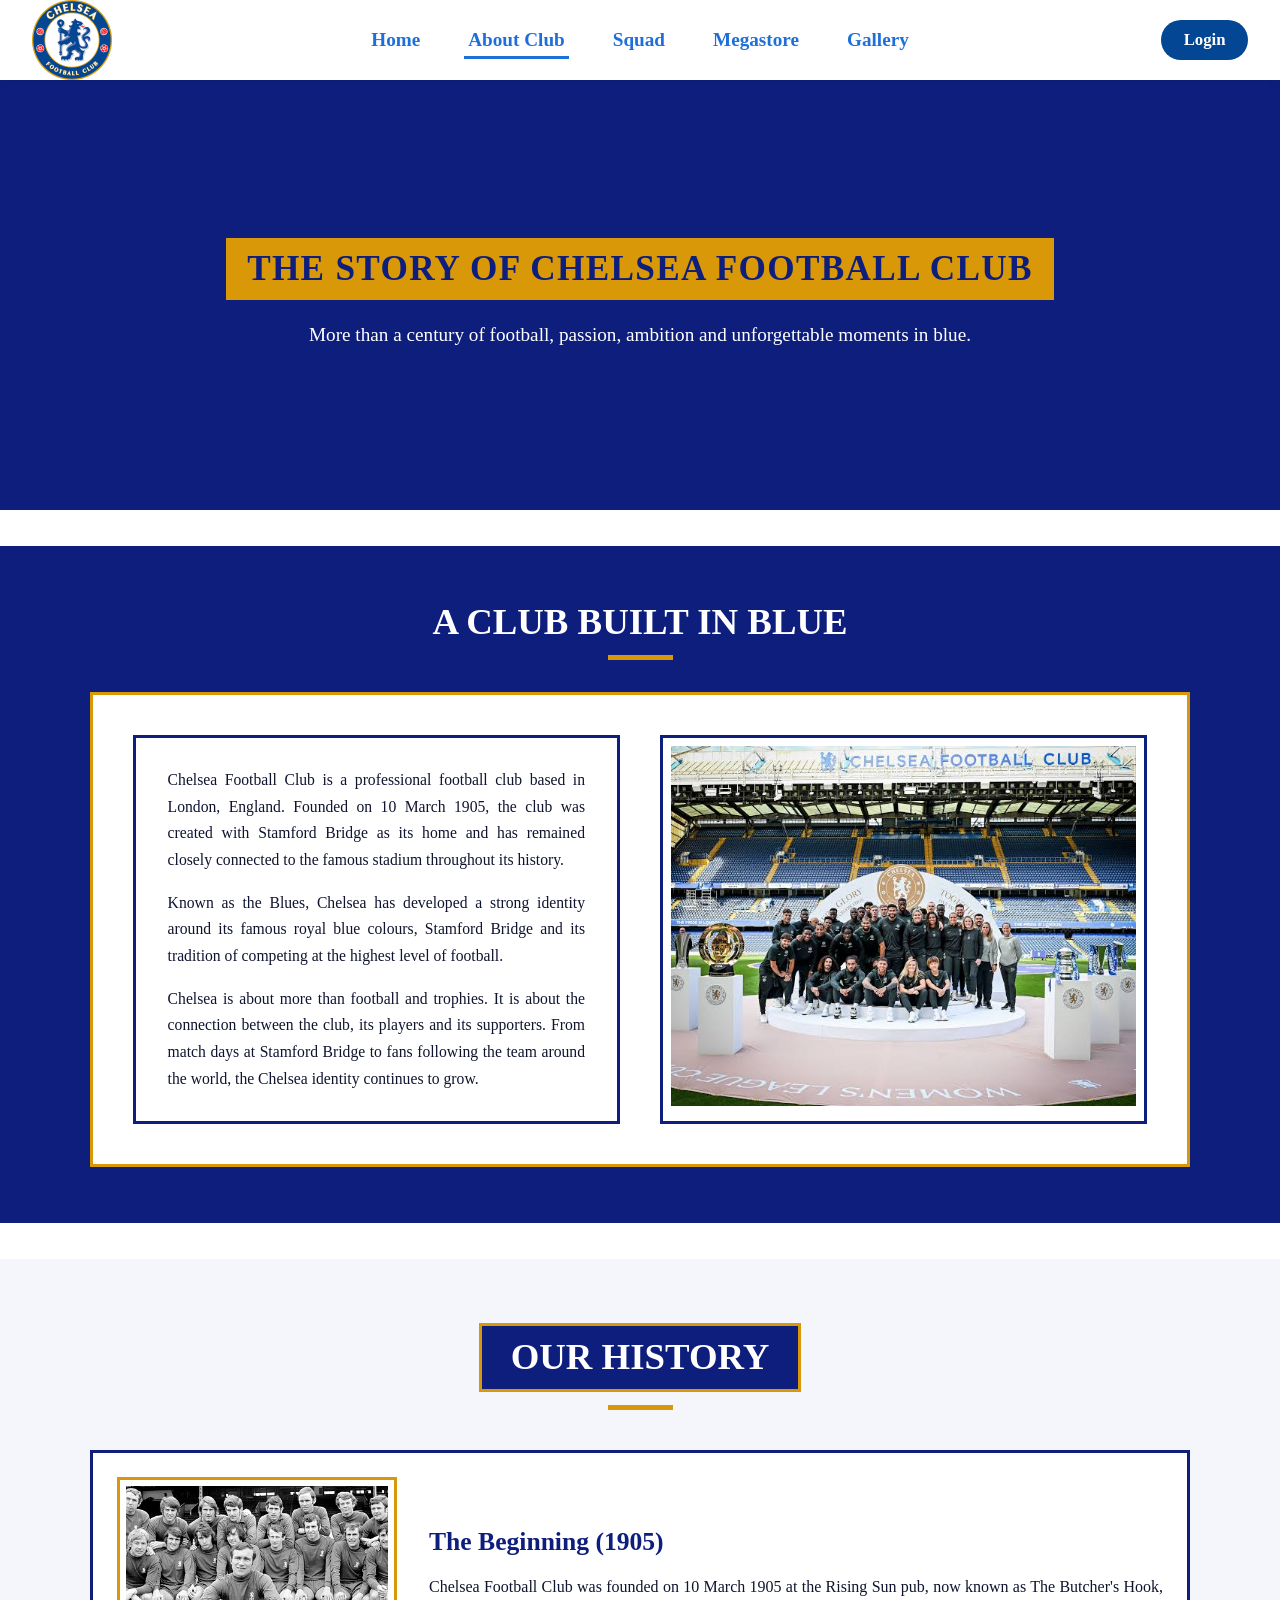
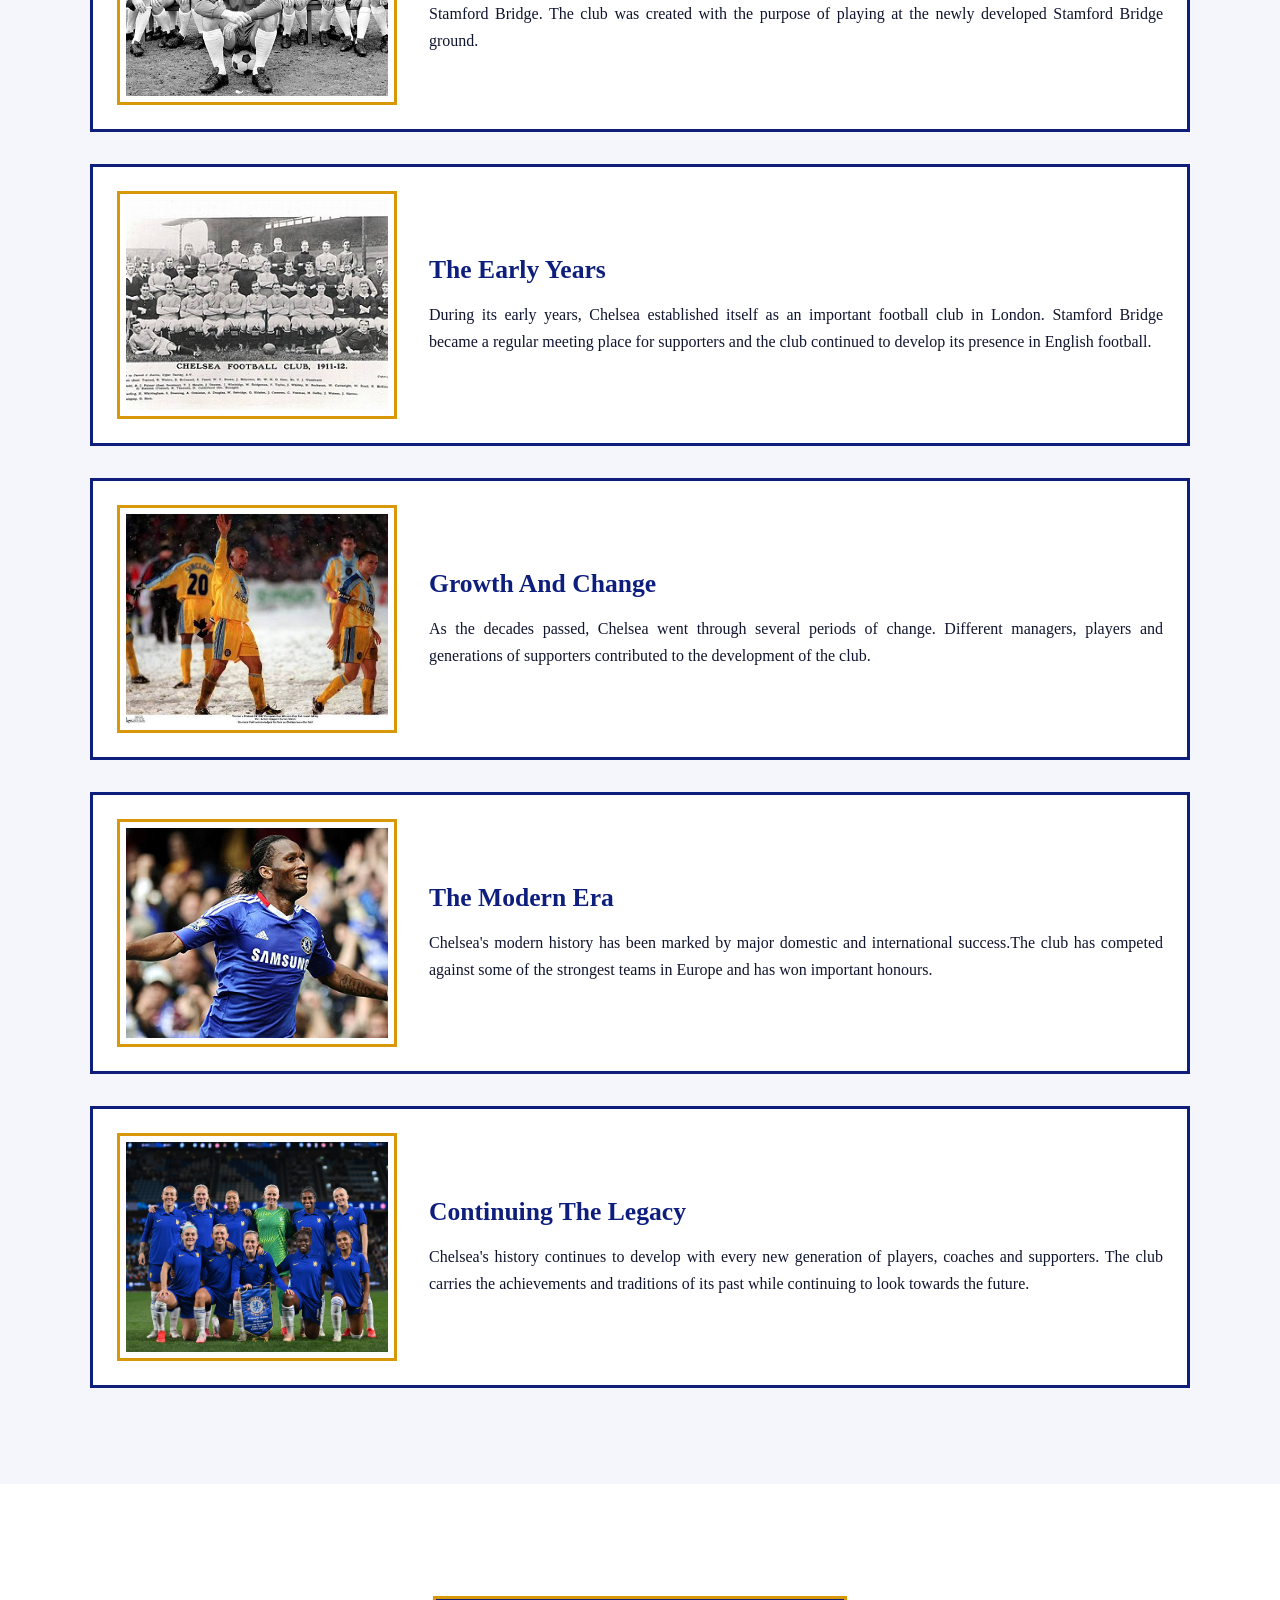
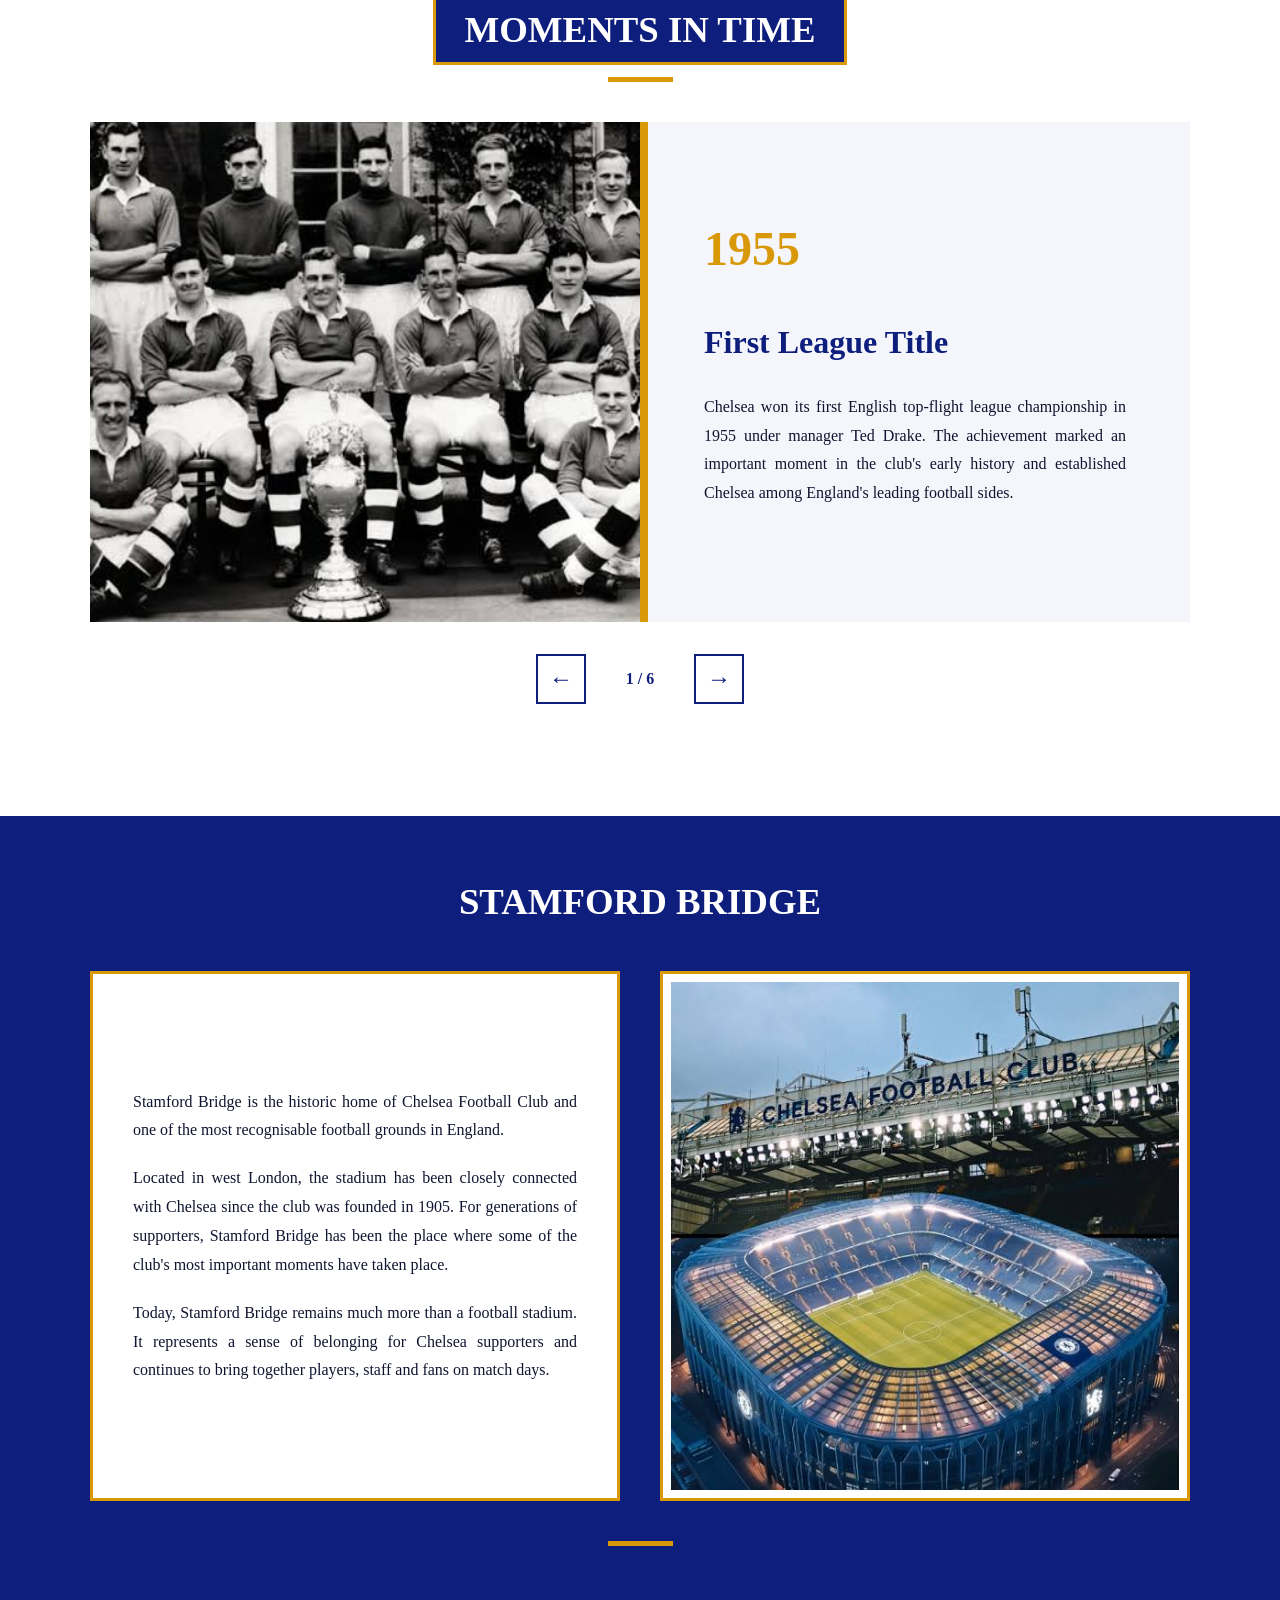
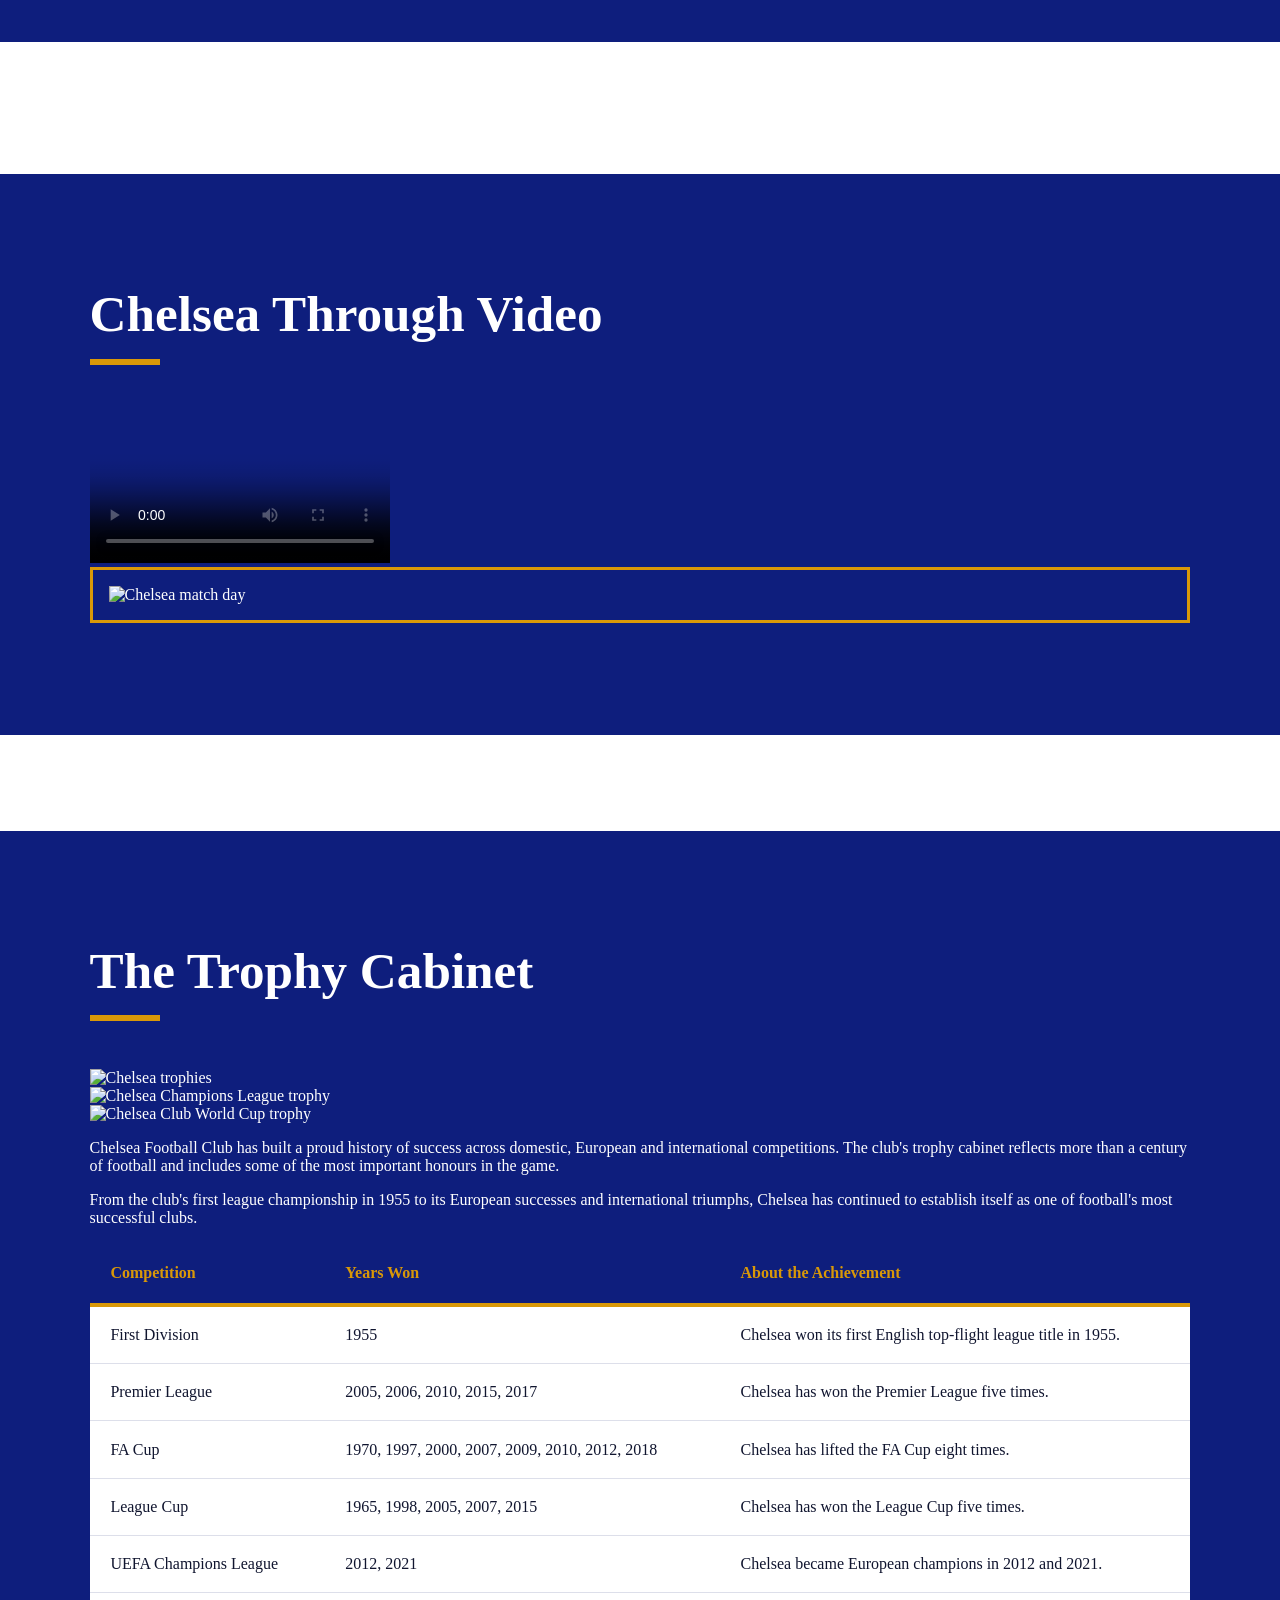
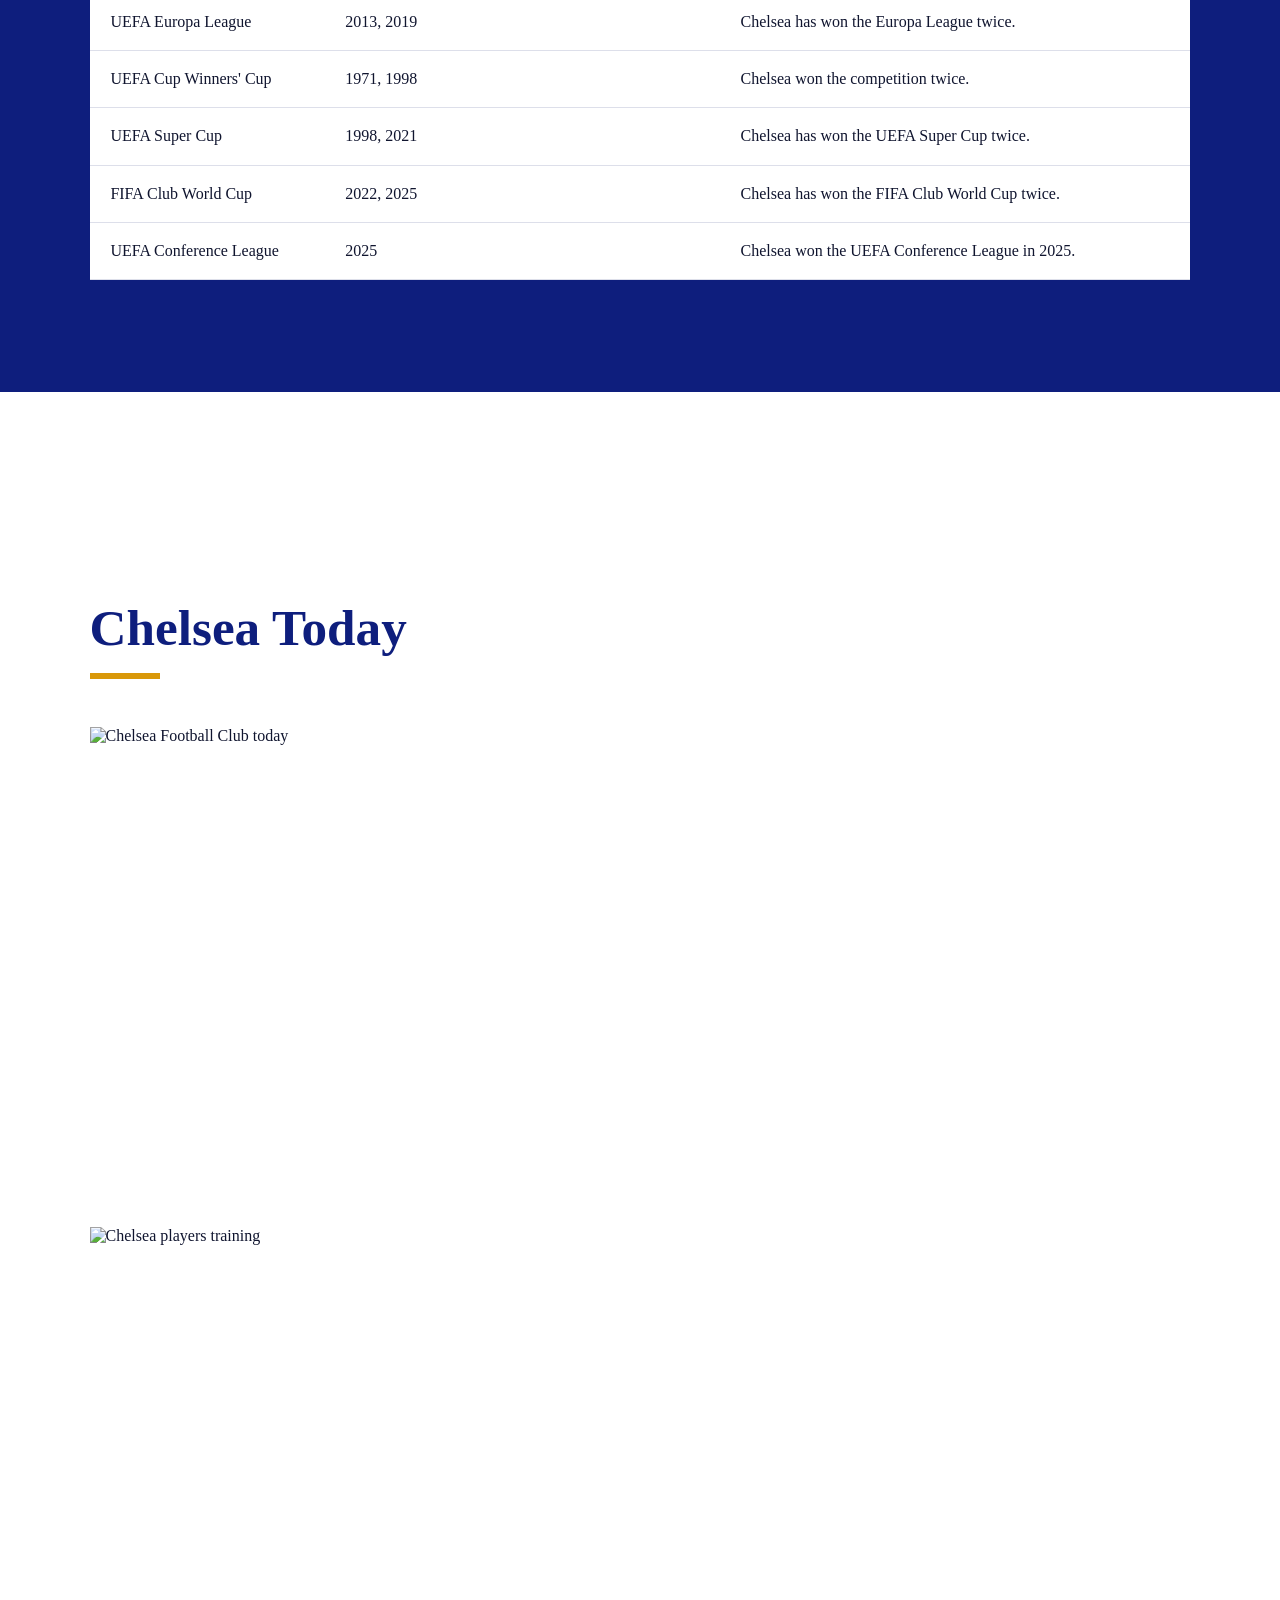
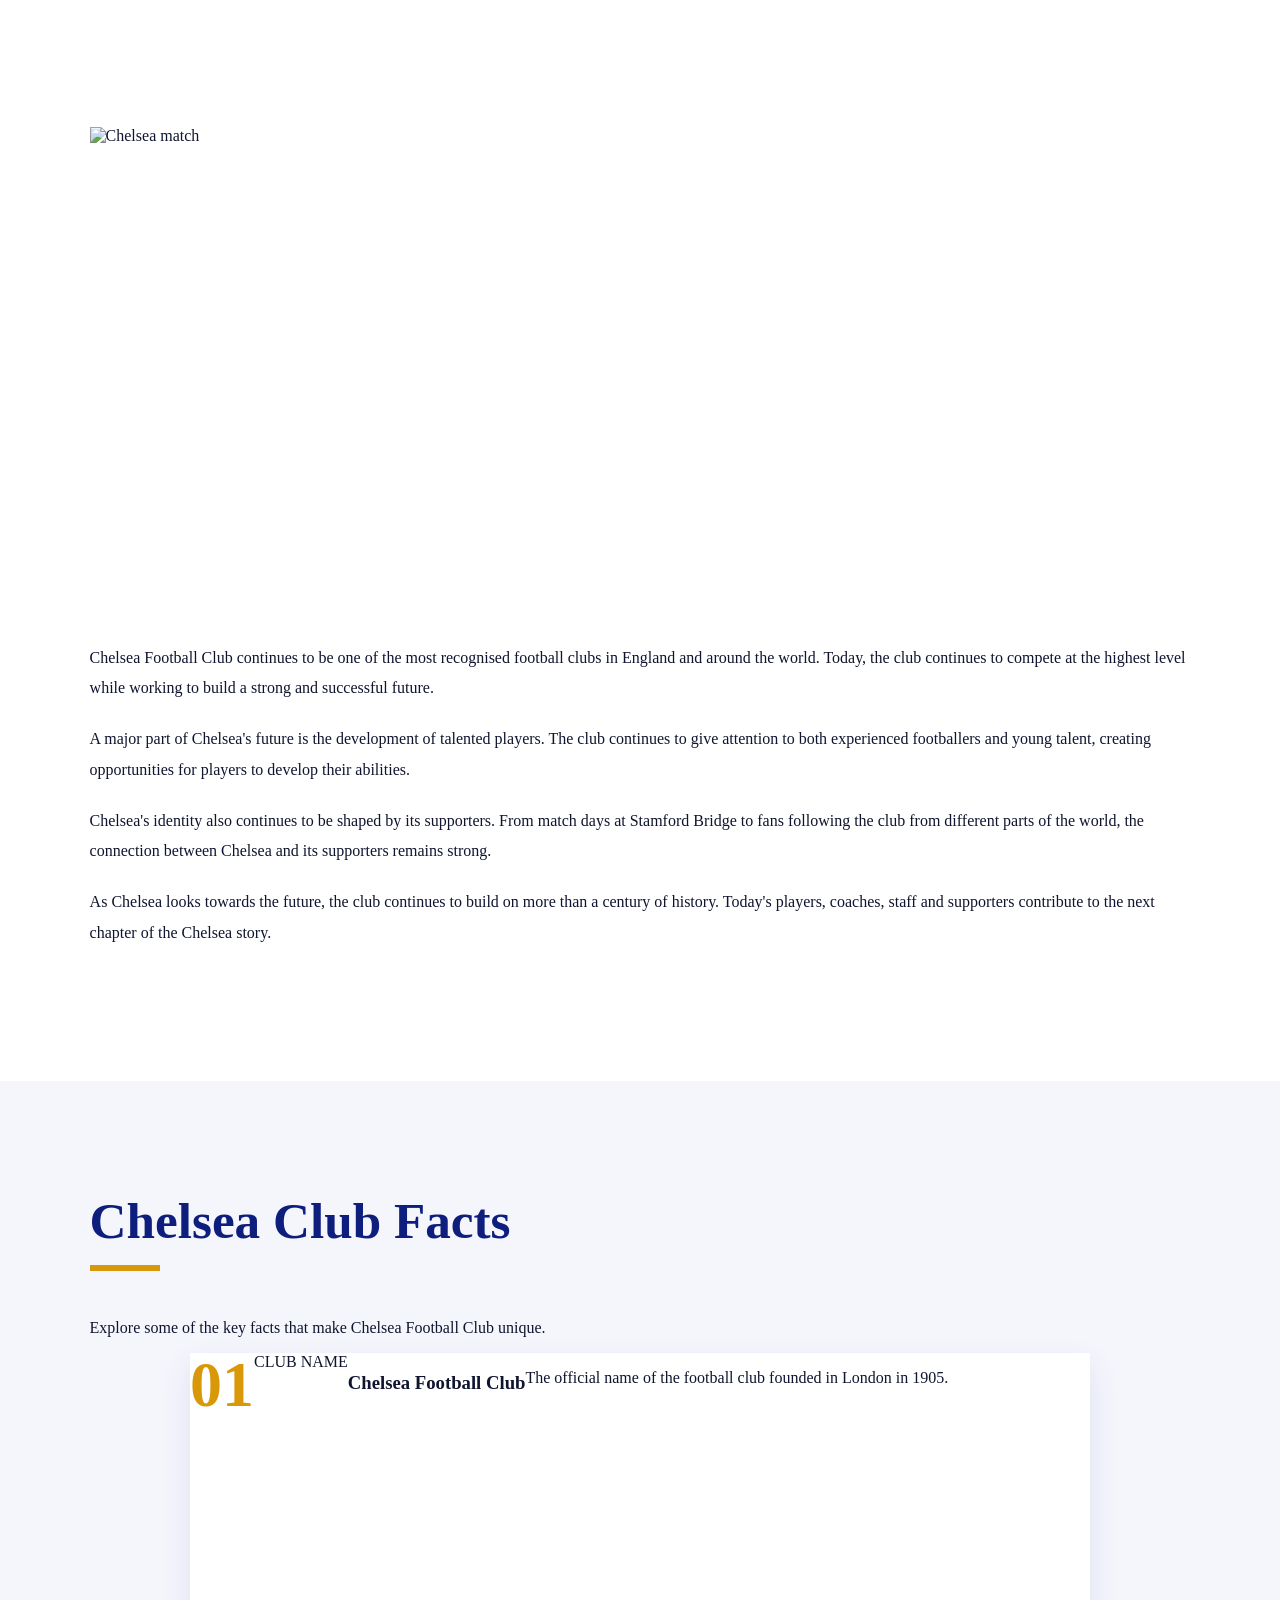
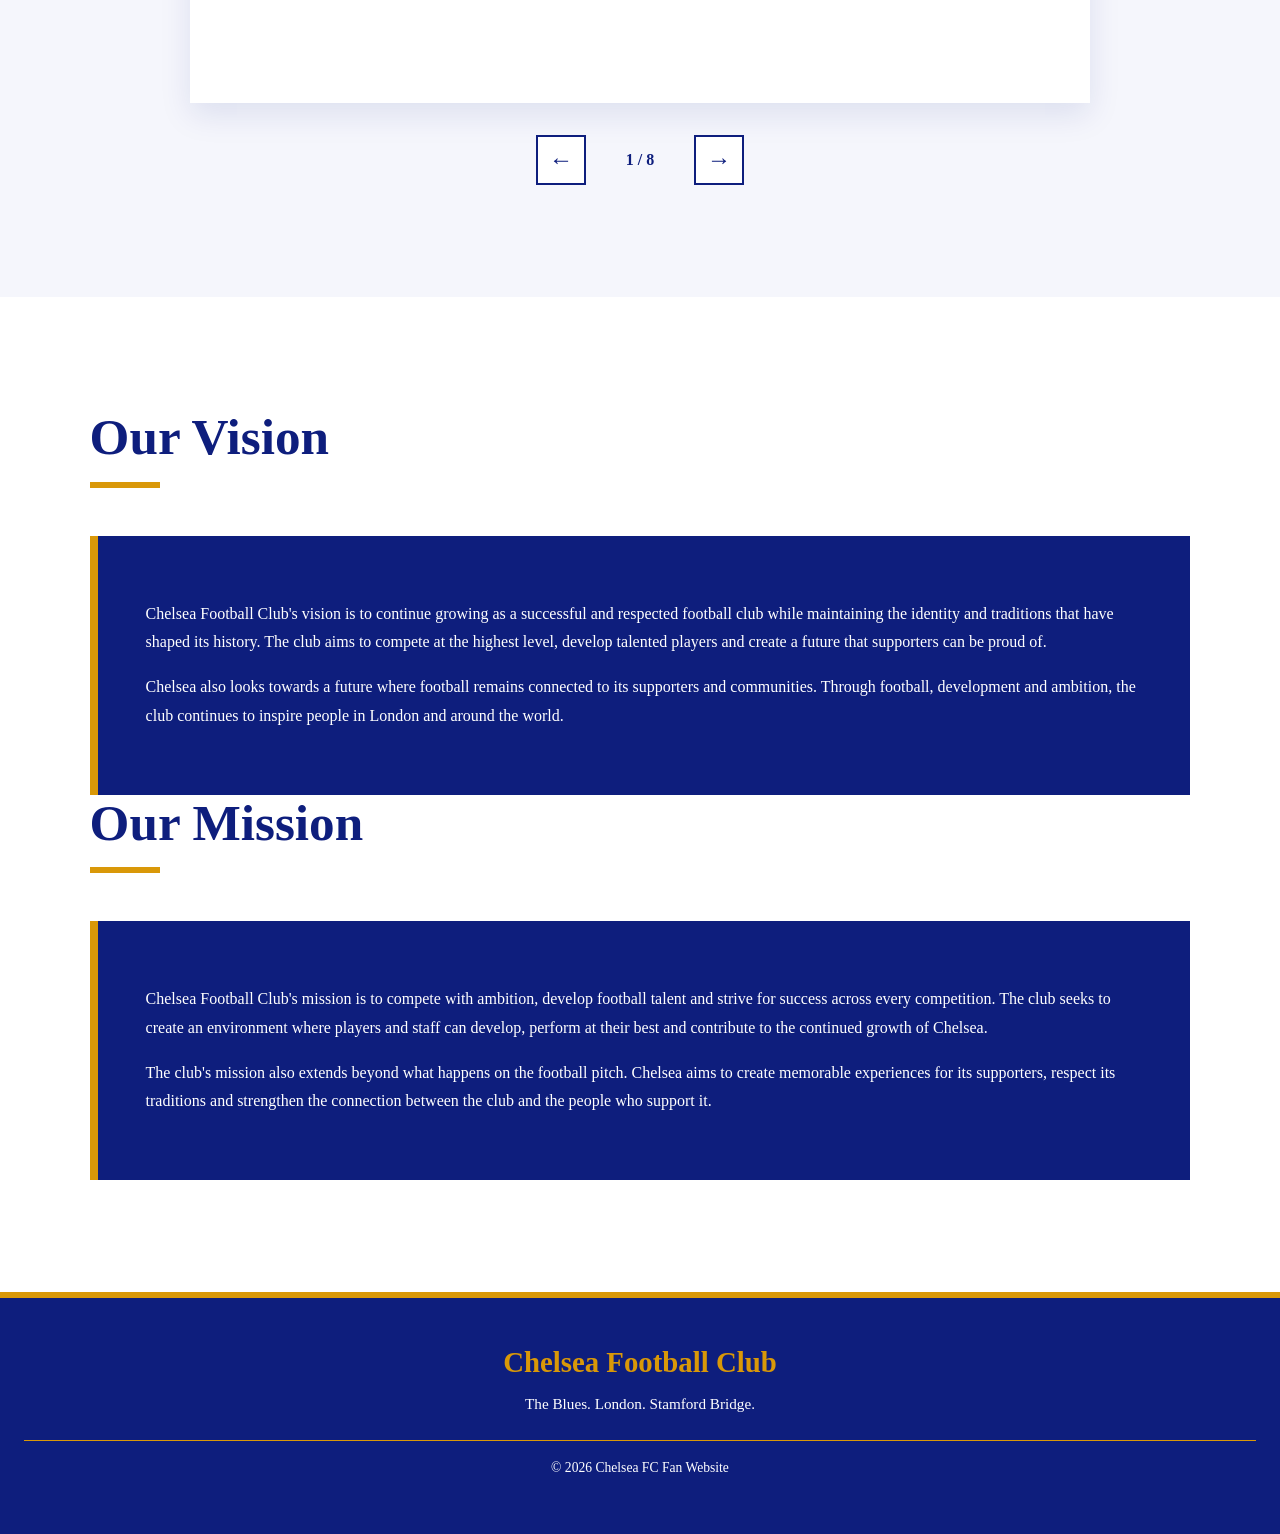
==== commit afb130ed: "NEW CHANGES" ====
--- a/about.html
+++ b/about.html
@@ -14,9 +14,7 @@
 
 <body>
 
-    <!-- =========================
-         HEADER
-    ========================== -->
+<!-- ========================= HEADER ========================== -->
     <header class="site-header">
 
         <div class="header-container">
@@ -24,7 +22,7 @@
             <a class="logo" href="index.html">
 
                 <img src="images/Chelsea_FC.LOGO.webp" alt="Chelsea FC Logo">
-                
+
             </a>
 
             <nav class="nav-links">
@@ -51,169 +49,115 @@
 
             </nav>
 
-            <div class="header-actions">
-                <a href="login.html" class="login-btn">
-                    Login
-                </a>
+            <div class="header-actions"> 
+                
+                <a href="login.html" class="login-btn"> Login </a>
+
             </div>
 
         </div>
 
     </header>
 
-
-    <!-- =========================
-         MAIN CONTENT
-    ========================== -->
-
-    <main class="about-page">
-
-
-        <!-- =========================
-             HERO
-        ========================== -->
-
-        <section class="about-hero">
-
-            <div class="about-hero-content">
-
-                <span class="section-tag">
-                    CHELSEA FOOTBALL CLUB
-                </span>
-
-                <h1>
-                    The Story<br>
-                    Of Chelsea
-                </h1>
+<!-- =========================  MAIN CONTENT ========================== -->
+
+<main class="about-page">
+
+
+<!-- ========================= HERO ========================== -->
+
+    <section class="about-hero">
+
+        <div class="about-hero-content">
+
+            <span class="section-tag">
+                    THE STORY OF CHELSEA FOOTBALL CLUB
+            </span>
 
                 <p>
-                    More than a century of football, passion,
-                    ambition and unforgettable moments in blue.
+                    More than a century of football, passion, ambition and unforgettable moments in blue.
                 </p>
 
             </div>
 
+    </section>
+
+    <br><br>
+
+<!-- ========================= ABOUT CHELSEA ========================== -->
+
+    <section class="about-section about-introduction">
+
+        <div class="section-heading">
+            <h2>A CLUB BUILT IN BLUE</h2>
+        </div>
+
+        <div class="about-introduction-content">
+
+            <div class="about-text">
+
+                <p>
+                        Chelsea Football Club is a professional football club based in London, England. 
+                        Founded on 10 March 1905, the club was created with Stamford Bridge as its home 
+                        and has remained closely connected to the famous stadium throughout its history.
+                </p>
+
+                <p>
+                        Known as the Blues, Chelsea has developed a strong identity around its famous royal blue 
+                        colours, Stamford Bridge and its tradition of competing at the highest level of football.
+                </p>
+
+                <p>
+                        Chelsea is about more than football and trophies. It is about the connection between the club,
+                        its players and its supporters. From match days at Stamford Bridge to fans following the team
+                        around the world, the Chelsea identity continues to grow.
+                </p>
+
+                </div>
+
+                <div class="about-image">
+
+                    <img src="images/gallery/1.jpg" alt="Chelsea Football Club team" >
+
+                </div>
+
+            </div>
+
         </section>
 
-
-        <!-- =========================
-             ABOUT CHELSEA
-        ========================== -->
-
-        <section class="about-section about-introduction">
+        <br><br>
+
+
+<!-- ========================= OUR HISTORY ========================== -->
+
+        <section class="about-section history-section">
 
             <div class="section-heading">
-                <h2>A Club Built In Blue</h2>
-            </div>
-
-            <div class="about-introduction-content">
-
-                <div class="about-text">
-
-                    <p>
-                        Chelsea Football Club is a professional football
-                        club based in London, England. Founded on
-                        10 March 1905, the club was created with Stamford
-                        Bridge as its home and has remained closely
-                        connected to the famous stadium throughout
-                        its history.
-                    </p>
-
-                    <p>
-                        Known as the Blues, Chelsea has developed a strong
-                        identity around its famous royal blue colours,
-                        Stamford Bridge and its tradition of competing
-                        at the highest level of football.
-                    </p>
-
-                    <p>
-                        Chelsea is about more than football and trophies.
-                        It is about the connection between the club,
-                        its players and its supporters. From match days
-                        at Stamford Bridge to fans following the team
-                        around the world, the Chelsea identity continues
-                        to grow.
-                    </p>
-
-                </div>
-
-                <div class="about-image">
-
-                    <img
-                        src="images/chelsea-team.jpg"
-                        alt="Chelsea Football Club team"
-                    >
-
-                </div>
-
-            </div>
-
-        </section>
-
-
-        <!-- =========================
-             OUR HISTORY
-        ========================== -->
-
-        <section class="about-section history-section">
-
-            <div class="section-heading">
-                <h2>Our History</h2>
-            </div>
-
-            <p>
-                Chelsea Football Club has a history that stretches back
-                more than a century. Since its formation in 1905, the
-                club has experienced moments of great success, periods
-                of change and challenges that have helped shape its
-                identity.
-            </p>
-
-
-            <div class="history-feature-image">
-
-                <img
-                    src="images/chelsea-history.jpg"
-                    alt="Chelsea historical team"
-                >
-
+                <h2>OUR HISTORY</h2>
             </div>
 
 
             <div class="history-timeline">
 
-
-                <!-- HISTORY CARD 1 -->
+<!-- HISTORY CARD 1 -->
 
                 <article class="history-card">
 
                     <div class="history-image">
 
-                        <img
-                            src="images/chelsea-history.jpg"
-                            alt="Chelsea in its early history"
-                        >
+                        <img src="images/gallery/3.jpg" alt="Chelsea in its early history">
 
                     </div>
 
                     <div class="history-content">
 
-                        <span class="history-year">
-                            1905
-                        </span>
-
                         <h3>
-                            The Beginning
+                            The Beginning (1905)
                         </h3>
 
                         <p>
-                            Chelsea Football Club was founded on
-                            10 March 1905 at the Rising Sun pub,
-                            now known as The Butcher's Hook,
-                            opposite Stamford Bridge. The club
-                            was created with the purpose of playing
-                            at the newly developed Stamford Bridge
-                            ground.
+                            Chelsea Football Club was founded on 10 March 1905 at the Rising Sun pub, now known as The Butcher's Hook, 
+                            Stamford Bridge. The club was created with the purpose of playing at the newly developed Stamford Bridge ground.
                         </p>
 
                     </div>
@@ -221,36 +165,25 @@
                 </article>
 
 
-                <!-- HISTORY CARD 2 -->
+<!-- HISTORY CARD 2 -->
 
                 <article class="history-card">
 
                     <div class="history-image">
 
-                        <img
-                            src="images/chelsea-history-2.jpg"
-                            alt="Chelsea early years"
-                        >
+                        <img src="images/gallery/4.jpg" alt="Chelsea in its early history">
 
                     </div>
 
                     <div class="history-content">
-
-                        <span class="history-year">
-                            EARLY YEARS
-                        </span>
 
                         <h3>
                             The Early Years
                         </h3>
 
                         <p>
-                            During its early years, Chelsea established
-                            itself as an important football club in
-                            London. Stamford Bridge became a regular
-                            meeting place for supporters and the club
-                            continued to develop its presence in
-                            English football.
+                            During its early years, Chelsea established itself as an important football club in London. Stamford Bridge became a regular
+                            meeting place for supporters and the club continued to develop its presence in English football.
                         </p>
 
                     </div>
@@ -258,34 +191,25 @@
                 </article>
 
 
-                <!-- HISTORY CARD 3 -->
+ <!-- HISTORY CARD 3 -->
 
                 <article class="history-card">
 
                     <div class="history-image">
 
-                        <img
-                            src="images/chelsea-history-3.jpg"
-                            alt="Chelsea football history"
-                        >
+                         <img src="images/gallery/5.jpg" alt="Chelsea in its early history">
 
                     </div>
 
                     <div class="history-content">
-
-                        <span class="history-year">
-                            GROWTH
-                        </span>
 
                         <h3>
                             Growth And Change
                         </h3>
 
                         <p>
-                            As the decades passed, Chelsea went through
-                            several periods of change. Different managers,
-                            players and generations of supporters
-                            contributed to the development of the club.
+                            As the decades passed, Chelsea went through several periods of change. Different managers,
+                            players and generations of supporters contributed to the development of the club.
                         </p>
 
                     </div>
@@ -293,72 +217,53 @@
                 </article>
 
 
-                <!-- HISTORY CARD 4 -->
+<!-- HISTORY CARD 4 -->
 
                 <article class="history-card">
 
                     <div class="history-image">
 
                         <img
-                            src="images/chelsea-history-4.jpg"
-                            alt="Chelsea modern football"
+                            src="images/gallery/6.jpg"  alt="Chelsea modern football"
                         >
 
                     </div>
 
                     <div class="history-content">
 
-                        <span class="history-year">
-                            MODERN ERA
-                        </span>
 
                         <h3>
                             The Modern Era
                         </h3>
 
                         <p>
-                            Chelsea's modern history has been marked
-                            by major domestic and international success.
-                            The club has competed against some of the
-                            strongest teams in Europe and has won
-                            important honours.
+                            Chelsea's modern history has been marked by major domestic and international success.The club has competed 
+                            against some of the  strongest teams in Europe and has won important honours.
                         </p>
 
                     </div>
 
                 </article>
 
-
-                <!-- HISTORY CARD 5 -->
+<!-- HISTORY CARD 5 -->
 
                 <article class="history-card">
 
                     <div class="history-image">
 
-                        <img
-                            src="images/chelsea-history-5.jpg"
-                            alt="Chelsea supporters"
-                        >
+                        <img src="images/gallery/7.jpg" alt="Chelsea supporters">
 
                     </div>
 
                     <div class="history-content">
-
-                        <span class="history-year">
-                            TODAY
-                        </span>
 
                         <h3>
                             Continuing The Legacy
                         </h3>
 
                         <p>
-                            Chelsea's history continues to develop
-                            with every new generation of players,
-                            coaches and supporters. The club carries
-                            the achievements and traditions of its
-                            past while continuing to look towards
-                            the future.
+                            Chelsea's history continues to develop  with every new generation of players, coaches and supporters. The club carries
+                            the achievements and traditions of its past while continuing to look towards the future.
                         </p>
 
                     </div>
@@ -370,63 +275,25 @@
         </section>
 
 
-        <!-- =========================
-             MOMENTS IN TIME
-        ========================== -->
+<!-- ========================= MOMENTS IN TIME ========================== -->
 
         <section class="history-years">
 
             <div class="section-heading">
-                <h2>Moments In Time</h2>
+                <h2>MOMENTS IN TIME</h2>
             </div>
 
             <div class="moments-slider">
 
 
+
                 <!-- MOMENT 1 -->
 
-                <article class="moment-card active-moment">
+                <article class="moment-card">
 
                     <div class="moment-image">
 
-                        <img
-                            src="images/chelsea-history.jpg"
-                            alt="Chelsea founding history"
-                        >
-
-                    </div>
-
-                    <div class="moment-content">
-
-                        <span class="moment-year">
-                            1905
-                        </span>
-
-                        <h3>
-                            The Beginning
-                        </h3>
-
-                        <p>
-                            Chelsea Football Club was founded on
-                            10 March 1905 and began its journey
-                            at Stamford Bridge.
-                        </p>
-
-                    </div>
-
-                </article>
-
-
-                <!-- MOMENT 2 -->
-
-                <article class="moment-card">
-
-                    <div class="moment-image">
-
-                        <img
-                            src="images/chelsea-history-2.jpg"
-                            alt="Chelsea first league title"
-                        >
+                         <img src="images/gallery/8.jpg" alt="Chelsea supporters">
 
                     </div>
 
@@ -440,27 +307,25 @@
                             First League Title
                         </h3>
 
-                        <p>
-                            Chelsea won its first English top-flight
-                            league championship in 1955, creating
-                            an important chapter in the club's history.
-                        </p>
-
-                    </div>
-
-                </article>
-
-
-                <!-- MOMENT 3 -->
+<p>
+    Chelsea won its first English top-flight league championship in 1955
+    under manager Ted Drake. The achievement marked an important moment
+    in the club's early history and established Chelsea among England's
+    leading football sides.
+</p>
+
+                    </div>
+
+                </article>
+
+
+                <!-- MOMENT 2 -->
 
                 <article class="moment-card">
 
                     <div class="moment-image">
 
-                        <img
-                            src="images/chelsea-history-3.jpg"
-                            alt="Chelsea FA Cup success"
-                        >
+                         <img src="images/gallery/9.jpg" alt="Chelsea supporters">
 
                     </div>
 
@@ -474,27 +339,26 @@
                             FA Cup Glory
                         </h3>
 
-                        <p>
-                            Chelsea lifted the FA Cup in 1970 after
-                            defeating Leeds United in a famous final
-                            replay at Old Trafford.
-                        </p>
-
-                    </div>
-
-                </article>
-
-
-                <!-- MOMENT 4 -->
+                       
+<p>
+    Chelsea lifted the FA Cup in 1970 after defeating Leeds United in a
+    famous final replay at Old Trafford. The victory was one of the
+    club's most memorable achievements of the era and strengthened its
+    reputation on the domestic stage.
+</p>
+
+                    </div>
+
+                </article>
+
+
+                <!-- MOMENT 3 -->
 
                 <article class="moment-card">
 
                     <div class="moment-image">
 
-                        <img
-                            src="images/chelsea-trophies.jpg"
-                            alt="Chelsea European success"
-                        >
+                         <img src="images/gallery/10.jpg" alt="Chelsea supporters">
 
                     </div>
 
@@ -508,27 +372,26 @@
                             European Success
                         </h3>
 
-                        <p>
-                            Chelsea enjoyed major European success
-                            in 1998, winning the UEFA Cup Winners'
-                            Cup and UEFA Super Cup.
-                        </p>
-
-                    </div>
-
-                </article>
-
-
-                <!-- MOMENT 5 -->
+                        
+<p>
+    Chelsea enjoyed major European success in 1998, winning the UEFA Cup
+    Winners' Cup after defeating VfB Stuttgart. The club also went on to
+    win the UEFA Super Cup that year, establishing Chelsea as a growing
+    force in European football.
+</p>
+
+                    </div>
+
+                </article>
+
+
+                <!-- MOMENT 4 -->
 
                 <article class="moment-card">
 
                     <div class="moment-image">
 
-                        <img
-                            src="images/champions-league-trophy.jpg"
-                            alt="Chelsea Champions League victory"
-                        >
+                        <img src="images/gallery/11.jpg" alt="Chelsea supporters">
 
                     </div>
 
@@ -542,28 +405,27 @@
                             Champions Of Europe
                         </h3>
 
-                        <p>
-                            Chelsea won its first UEFA Champions League
-                            title in 2012, defeating Bayern Munich in
-                            the final in Munich.
-                        </p>
-
-                    </div>
-
-                </article>
-
-
-                <!-- MOMENT 6 -->
+                       
+<p>
+    Chelsea won its first UEFA Champions League title in 2012 after
+    defeating Bayern Munich in the final in Munich. The dramatic victory
+    represented one of the greatest achievements in the club's history
+    and secured Chelsea's place among Europe's elite.
+</p>
+
+                    </div>
+
+                </article>
+
+
+                <!-- MOMENT 5 -->
 
                 <article class="moment-card">
 
                     <div class="moment-image">
 
-                        <img
-                            src="images/champions-league-trophy.jpg"
-                            alt="Chelsea European champions"
-                        >
-
+                         <img src="images/gallery/12.jpg" alt="Chelsea supporters">
+                         
                     </div>
 
                     <div class="moment-content">
@@ -576,27 +438,26 @@
                             European Champions Again
                         </h3>
 
-                        <p>
-                            Chelsea won the UEFA Champions League
-                            for a second time in 2021 after defeating
-                            Manchester City in Porto.
-                        </p>
-
-                    </div>
-
-                </article>
-
-
-                <!-- MOMENT 7 -->
+                    
+<p>
+    Chelsea won the UEFA Champions League for a second time in 2021 after
+    defeating Manchester City in Porto. Kai Havertz scored the decisive
+    goal as Chelsea produced a disciplined performance to lift the trophy
+    and celebrate another historic European triumph.
+</p>
+
+                    </div>
+
+                </article>
+
+
+                <!-- MOMENT 6 -->
 
                 <article class="moment-card">
 
                     <div class="moment-image">
 
-                        <img
-                            src="images/club-world-cup.jpg"
-                            alt="Chelsea international success"
-                        >
+                         <img src="images/gallery/13.jpg" alt="Chelsea supporters">
 
                     </div>
 
@@ -610,11 +471,13 @@
                             Another European Chapter
                         </h3>
 
-                        <p>
-                            Chelsea continued adding to its international
-                            story with another major period of success,
-                            giving supporters new memories to celebrate.
-                        </p>
+                      
+<p>
+    In 2025, Chelsea added another major international achievement to its
+    history by winning the FIFA Club World Cup. The success gave the club
+    another opportunity to compete on the global stage and created a new
+    memorable chapter for Chelsea supporters.
+</p>
 
                     </div>
 
@@ -652,256 +515,64 @@
 
         </section>
 
-
-        <!-- =========================
-             STAMFORD BRIDGE
-        ========================== -->
-
-        <section class="stadium-section">
-
-            <div class="stadium-container">
-
-                <div class="stadium-content">
-
-                    <span class="section-tag">
-                        OUR HOME
-                    </span>
-
-                    <h2>
-                        Stamford Bridge
-                    </h2>
-
-                    <p>
-                        Stamford Bridge is the historic home of Chelsea
-                        Football Club and one of the most recognisable
-                        football grounds in England.
-                    </p>
-
-                    <p>
-                        Located in west London, the stadium has been
-                        closely connected with Chelsea since the club
-                        was founded in 1905. For generations of
-                        supporters, Stamford Bridge has been the place
-                        where some of the club's most important moments
-                        have taken place.
-                    </p>
-
-                    <p>
-                        Today, Stamford Bridge remains much more than
-                        a football stadium. It represents a sense of
-                        belonging for Chelsea supporters and continues
-                        to bring together players, staff and fans
-                        on match days.
-                    </p>
-
-                </div>
-
-            </div>
+<!-- ========================= STAMFORD BRIDGE ========================== -->
+
+<section class="stadium-section">
+
+    <div class="stadium-container">
+
+        <div class="stadium-content">
+
+        
+
+            <h2>
+                STAMFORD BRIDGE
+            </h2>
+
+            <p>
+                Stamford Bridge is the historic home of Chelsea
+                Football Club and one of the most recognisable
+                football grounds in England.
+            </p>
+
+            <p>
+                Located in west London, the stadium has been
+                closely connected with Chelsea since the club
+                was founded in 1905. For generations of
+                supporters, Stamford Bridge has been the place
+                where some of the club's most important moments
+                have taken place.
+            </p>
+
+            <p>
+                Today, Stamford Bridge remains much more than
+                a football stadium. It represents a sense of
+                belonging for Chelsea supporters and continues
+                to bring together players, staff and fans
+                on match days.
+            </p>
+
+        </div>
+
+
+        <div class="stadium-image">
+
+             <img src="images/gallery/14.jpg" alt="Chelsea supporters">
+
+        </div>
+
+    </div>
+
+</section>
+
+<br><br>
+
+
 
         </section>
 
 
-        <!-- =========================
-             CLUB COLOURS
-        ========================== -->
-
-        <section class="about-section colours-section">
-
-            <div class="section-heading">
-                <h2>
-                    The Colour Of Chelsea
-                </h2>
-            </div>
-
-            <div class="colours-content">
-
-                <div class="colours-text">
-
-                    <p>
-                        The colour blue has been at the heart of Chelsea
-                        Football Club's identity for generations. It is
-                        one of the first things associated with the club
-                        and has become a symbol recognised by Chelsea
-                        supporters around the world.
-                    </p>
-
-                    <p>
-                        Chelsea's colours have developed throughout
-                        the club's history. The club originally played
-                        in Eton blue before adopting the royal blue
-                        that became strongly associated with Chelsea.
-                    </p>
-
-                    <div class="club-colours">
-
-                        <h3>
-                            Our Colours
-                        </h3>
-
-                        <p>
-                            <strong>Primary Colour:</strong> Blue
-                        </p>
-
-                        <p>
-                            <strong>Secondary Colour:</strong> White
-                        </p>
-
-                    </div>
-
-                </div>
-
-
-                <div class="colour-gallery">
-
-                    <div class="colour-image main-colour-image">
-
-                        <img
-                            src="images/chelsea-blue.jpg"
-                            alt="Chelsea blue shirt"
-                        >
-
-                    </div>
-
-                    <div class="colour-image">
-
-                        <img
-                            src="images/chelsea-kit.jpg"
-                            alt="Chelsea football kit"
-                        >
-
-                    </div>
-
-                    <div class="colour-image">
-
-                        <img
-                            src="images/chelsea-fans-blue.jpg"
-                            alt="Chelsea supporters wearing blue"
-                        >
-
-                    </div>
-
-                </div>
-
-            </div>
-
-        </section>
-
-
-        <!-- =========================
-             CHELSEA STORIES
-        ========================== -->
-
-        <section class="story-section">
-
-            <div class="section-heading">
-                <h2>
-                    Chelsea Stories
-                </h2>
-            </div>
-
-            <div class="story-grid">
-
-                <article class="story-card large">
-
-                    <img
-                        src="images/stamford-bridge.jpg"
-                        alt="Stamford Bridge"
-                    >
-
-                    <div class="story-overlay">
-
-                        <h3>
-                            The Bridge
-                        </h3>
-
-                        <p>
-                            Our home. Our history.
-                        </p>
-
-                    </div>
-
-                </article>
-
-
-                <article class="story-card">
-
-                    <img
-                        src="images/chelsea-team.jpg"
-                        alt="Chelsea team"
-                    >
-
-                    <div class="story-overlay">
-
-                        <h3>
-                            The Team
-                        </h3>
-
-                    </div>
-
-                </article>
-
-
-                <article class="story-card">
-
-                    <img
-                        src="images/chelsea-fans.jpg"
-                        alt="Chelsea supporters"
-                    >
-
-                    <div class="story-overlay">
-
-                        <h3>
-                            The Fans
-                        </h3>
-
-                    </div>
-
-                </article>
-
-
-                <article class="story-card">
-
-                    <img
-                        src="images/chelsea-trophies.jpg"
-                        alt="Chelsea trophies"
-                    >
-
-                    <div class="story-overlay">
-
-                        <h3>
-                            The Trophies
-                        </h3>
-
-                    </div>
-
-                </article>
-
-
-                <article class="story-card">
-
-                    <img
-                        src="images/chelsea-celebration.jpg"
-                        alt="Chelsea celebration"
-                    >
-
-                    <div class="story-overlay">
-
-                        <h3>
-                            The Moments
-                        </h3>
-
-                    </div>
-
-                </article>
-
-            </div>
-
-        </section>
-
-
-        <!-- =========================
-             VIDEO SECTION
-        ========================== -->
+<!-- ========================= VIDEO SECTION ========================== -->
 
         <section class="video-section">
 
@@ -942,70 +613,6 @@
                         src="images/video-1.jpg"
                         alt="Chelsea match day"
                     >
-
-                    <div class="video-card-content">
-
-                        <h3>
-                            Match Day
-                        </h3>
-
-                        <p>
-                            Experience the atmosphere surrounding
-                            Chelsea Football Club.
-                        </p>
-
-                    </div>
-
-                </article>
-
-
-                <article class="video-card">
-
-                    <img
-                        src="images/video-2.jpg"
-                        alt="Chelsea fans"
-                    >
-
-                    <div class="video-card-content">
-
-                        <h3>
-                            The Supporters
-                        </h3>
-
-                        <p>
-                            The supporters remain an important part
-                            of Chelsea's identity.
-                        </p>
-
-                    </div>
-
-                </article>
-
-
-                <article class="video-card">
-
-                    <img
-                        src="images/video-3.jpg"
-                        alt="Chelsea celebration"
-                    >
-
-                    <div class="video-card-content">
-
-                        <h3>
-                            The Memories
-                        </h3>
-
-                        <p>
-                            Relive some of the moments that have
-                            shaped Chelsea's story.
-                        </p>
-
-                    </div>
-
-                </article>
-
-            </div>
-
         </section>
 
 
@@ -1596,4 +1203,4 @@
 
 
 </body>
-</html>+</html> 
--- a/style.css
+++ b/style.css
@@ -305,7 +305,6 @@
 }
 
 
-
 /* ===== HERO SECTION ===== */
 :root {
   --hero-bg: #0a1aa6;          /* blue background */
@@ -1084,812 +1083,2057 @@
 }
 
 
-
-
-
-
-
-
-
-
-
-
-
-
-
-
 /* =========================================================
+   LOG IN / SIGN UP PAGE
+   ========================================================= */
+
+/* =========================================================
+   3. TOP NAV (Home link top-left, Sign out top-right)
+   ========================================================= */
+
+  body { 
+    background: var(--grad-main); 
+    background-attachment: fixed !important;;   /* <-- add this line here */
+  }
+  
+  
+.topbar {
+  position: sticky; top: 0; 
+  z-index: 10;
+  display: flex; 
+  justify-content: space-between; 
+  align-items: center;
+  padding: 14px 32px;
+  background: var(--grad-main);
+}
+.home-link {
+  color: rgb(253, 255, 255); text-decoration: /* THE WORD HOME -- LOGIN HOME BUTTON */
+  none; font-weight: 700;
+  padding: 8px 16px; 
+  border-radius: 999px;
+  background: rgba(9, 11, 133, 0.871);                 /*LOGIN HOME BUTTON */
+}
+.home-link:hover { 
+  background: rgb(23, 71, 159); /* LOGIN HOME BUTTON HOVER COLOR */
+
+  color: white;
+}
+.signout-btn {
+  border: 2px solid var(--white); 
+  color: var(--white); 
+  background: transparent;
+  padding: 7px 16px; 
+  border-radius: 999px; 
+  font-weight: 700; 
+  cursor: pointer;
+}
+
+.signout-btn:hover { 
+  background: rgb(0, 0, 0); 
+  color:var(--blue-700);     /* SIGN OUT BUTTON HOVER COLOR */
+}
+ 
+/* =========================================================
+   4. PAGE LAYOUT (left hero + right card)
+   ========================================================= */
+.page {
+  background-attachment: fixed;
+  display: grid; 
+  grid-template-columns: 1fr 1.1fr; 
+  gap: 48px;
+  align-items: center; 
+  max-width: 1200px; 
+  margin: 0PX;
+  padding: 48px 32px 64px;
+  background: linear-gradient(to top right, #d5e2f2, #ffffff); /* GREEN BACKGROUND  OF THE PGAGE */
+}
+ 
+/* =========================================================
+   5. LEFT PANEL (hero text + perks + reset button)
+   ========================================================= */
+.eyebrow {
+  color: rgb(0, 0, 0);           /* CHELSEA FOOTBALL CLUB  / MEMBER  FAMILY */
+  font-weight: 800; font-size: .8rem;
+  letter-spacing: .12em; 
+  text-transform: uppercase; 
+  margin-bottom: 10px;
+}
+
+.hero{
+  max-width: 460px; 
+  margin: 0 auto;
+  background-color: #feffff;  /* BLUE BACKGROUND OF THE LEFT PANEL */
+}
+
+.hero h1 {
+  font-size: clamp(2.4rem, 5vw, 4rem); 
+  line-height: 1.05; 
+  color: rgb(0, 0, 0);               /* JOIN THE BLUE FAMILY */
+  margin-bottom: 18px;
+}
+
+.hero-text { 
+  color: black; 
+  font-size: 1.1rem; 
+  line-height: 1.6; 
+  margin-bottom: 28px; 
+  max-width: 460px; 
+}
+
+
+.perks { 
+  list-style: none; 
+  display: grid; 
+  gap: 14px; 
+  margin-bottom: 30px; 
+}
+
+
+.perks li { 
+  display: flex; 
+  gap: 14px; 
+  align-items: center; 
+}
+
+
+.perks span {
+  width: 42px; height: 
+  42px; border-radius: 12px; 
+  background-color: rgb(16, 6, 155);      /* FOR THE CIRCLES WITH NUMBERS */
+  color: var(--blue-700); 
+  font-weight: 800; 
+  display: grid; 
+  place-items: center;
+  box-shadow: 0 4px 12px rgb(3, 3, 121);           /* FOR THE NUMBERED ITEMS */
+}
+
+.perks small { 
+  display: block; 
+  color: black;  
+  font-weight: 800;
+  font-size: .99rem;              /* FOR THE SMALL TEXT UNDER THE NUMBERED ITEMS */
+}
+ 
+
+
+/* =========================================================
+   6. RIGHT PANEL (form card)
+   ========================================================= */
+.card {
+  background: var(--white); border-radius: 28px; padding: 36px;
+  box-shadow: 0 24px 60px rgba(3, 70, 148, .2);
+  border-top: 6px solid var(--blue-700);
+}
+.card h2 { font-size: 2rem; color: var(--blue-900); margin-bottom: 6px; }
+.note { color: var(--muted); margin-bottom: 22px; }
+.grid { display: grid; grid-template-columns: 1fr 1fr; gap: 16px 20px; margin-bottom: 22px; }
+.grid.one { grid-template-columns: 1fr; }
+.full { grid-column: 1 / -1; }
+ 
+/* =========================================================
+   7. FORM FIELDS
+   ========================================================= */
+label { display: flex; flex-direction: column; gap: 6px; font-weight: 700; font-size: .92rem; }
+input, select {
+  padding: 13px 14px; border: 1.5px solid #c7d4ee; border-radius: 12px;
+  font-size: 1rem; background: var(--white); color: var(--text); font-weight: 400;
+}
+input:focus, select:focus { outline: 3px solid rgba(47, 111, 224, .3); border-color: var(--blue-500); }
+input.invalid, select.invalid { border-color: var(--error); }
+.err { color: var(--error); font-weight: 500; min-height: 1em; font-size: .8rem; }
+ 
+/* =========================================================
+   8. BUTTONS
+   ========================================================= */
+.btn {
+  width: 100%; 
+  padding: 15px; 
+  border: 0; 
+  border-radius: 12px; 
+  cursor: pointer;
+  color: white;         /* THE WORD RESET FORM AND LOGIN */  
+  font-size: 1.05rem; 
+  font-weight: 700;
+  background-color: rgb(8, 12, 135); /* RESET FROM AND LOGIN BUTTON */
+  box-shadow: 0 10px 22px rgba(3, 70, 148, .3);
+  transition: transform .15s, box-shadow .15s;
+}
+.btn:hover { transform: translateY(-2px); box-shadow: 0 14px 28px rgba(3, 70, 148, .4); }
+.hero .btn { max-width: 100%; }
+ 
+/* =========================================================
+   9. MESSAGE BANNER (login + welcome messages)
+   ========================================================= */
+.banner {
+  padding: 14px 16px; border-radius: 12px; margin-bottom: 20px; font-weight: 600;
+  background: linear-gradient(135deg, #e6f6ee, #d3f0e1); color: var(--success);
+}
+.banner.error { background: linear-gradient(135deg, #fdecec, #f9d6d6); color: var(--error); }
+ 
+/* =========================================================
+   10. SWITCH LINKS (register here / login here)
+   ========================================================= */
+.switch { text-align: center; margin-top: 18px; color: var(--muted); }
+ 
+/* =========================================================
+   11. RESPONSIVE (tablet and phone)
+   ========================================================= */
+@media (max-width: 900px) {
+  .page { grid-template-columns: 1fr; padding: 28px 18px 48px; }
+  .grid { grid-template-columns: 1fr; }
+  .card { padding: 24px; }
+  .topbar { padding: 12px 18px; }
+}
+ 
+
+
+
+
+
+
+
+
+
+
+
+
+
+
+
+
+
+
+
+
+
+
+
+
+
+
+
+
+
+
+
+
+
+
+
+
+
+
+
+
+
+
+
+
+
+
+
+
+
+
+
+
+
+
+
+
+
+
+
+
+
+
+
+
+
+
+
+
+
+
+
+
+
+
+
+
+
+
+/* =========================================
    CHELSEA ABOUT PAGE
-   ========================================================= */
-
-
-/* ---------------------------------------------------------
+   COLOUR PALETTE
+========================================= */
+
+:root {
+    --chelsea-blue: #0E1E7D;
+    --chelsea-gold: #D99808;
+    --white: #FFFFFF;
+    --light-bg: #F5F6FC;
+    --dark-text: #10152F;
+}
+
+
+/* =========================================
    GENERAL ABOUT PAGE
-   --------------------------------------------------------- */
+========================================= */
 
 .about-page {
-    background: #ffffff;
-    color: #0a1a4a;
-}
-
-.about-page p {
-    line-height: 1.8;
-    font-size: 1rem;
-}
-
-.about-page h2 {
-    margin: 0;
-}
-
-
-/* ---------------------------------------------------------
+    background: var(--white);
+    color: var(--dark-text);
+    min-height: 100vh;
+}
+
+.about-page section {
+    width: 100%;
+    box-sizing: border-box;
+}
+
+.about-page img {
+    max-width: 100%;
+    display: block;
+}
+
+
+/* =========================================
    ABOUT HERO
-   Large Chelsea-style opening section
-   --------------------------------------------------------- */
+========================================= */
 
 .about-hero {
-    min-height: 650px;
-
-    background:
-        linear-gradient(
-            rgba(3, 70, 148, 0.35),
-            rgba(10, 26, 74, 0.85)
-        ),
-        url("images/chelsea-team.jpg");
-
-    background-size: cover;
-    background-position: center;
-
+    min-height: 430px;
+    background: #0E1E7D;
     display: flex;
-    align-items: flex-end;
-
-    color: #ffffff;
-
-    padding: 5rem 7%;
+    align-items: center;
+    justify-content: center;
+    color: #FFFFFF;
+    padding: 4rem 7%;
     box-sizing: border-box;
+    text-align: center;
 }
 
 .about-hero-content {
-    max-width: 900px;
+    max-width: 850px;
+    width: 100%;
+    margin: 0 auto;
 }
 
 .about-hero .section-tag {
     display: inline-block;
-
-    background: #1e6fd9;
-    color: #ffffff;
-
-    padding: 0.5rem 1rem;
-
-    font-size: 0.8rem;
-    font-weight: 800;
-    letter-spacing: 2px;
-}
-
-.about-hero h1 {
-    margin: 1rem 0 0.5rem;
-
-    font-size: clamp(3.5rem, 8vw, 7rem);
-    line-height: 0.95;
-
+    background: #D99808;
+    color: #0E1E7D;
+    padding: 0.7rem 1.3rem;
+    font-size: 2.2rem;
+    font-weight: 900;
     text-transform: uppercase;
-    font-weight: 900;
+    letter-spacing: 1.3px;
+    margin-bottom: 1.2rem;
 }
 
 .about-hero p {
-    font-size: 1.3rem;
-    max-width: 650px;
-}
-
-
-/* ---------------------------------------------------------
+    max-width: 750px;
+    margin: 0 auto;
+    font-size: 1.2rem;
+    line-height: 1.7;
+    color: #FFFFFF;
+    font-weight: 500;
+}
+
+/* =========================================
+   ABOUT HERO HEADING HOVER
+========================================= */
+
+.about-hero .section-tag {
+    transition:
+        transform 0.3s ease,
+        box-shadow 0.3s ease,
+        background-color 0.3s ease;
+}
+
+.about-hero .section-tag:hover {
+    transform: translateY(-5px);
+    background: #FFFFFF;
+    color: #0E1E7D;
+    box-shadow:
+        0 8px 20px rgba(217, 152, 8, 0.45),
+        0 0 18px rgba(217, 152, 8, 0.35);
+}
+
+/* =========================================
+   ABOUT HERO PARAGRAPH HOVER
+========================================= */
+
+.about-hero p {
+    transition:
+        transform 0.3s ease,
+        color 0.3s ease,
+        text-shadow 0.3s ease;
+}
+
+.about-hero p:hover {
+    transform: translateY(-4px);
+    color: #D99808;
+    text-shadow: 0 5px 15px rgba(217, 152, 8, 0.35);
+}
+
+
+/* =========================================
    GENERAL SECTION STYLING
-   --------------------------------------------------------- */
-
-.about-section {
-    padding: 6rem 7%;
-}
+========================================= */
 
 .section-heading {
     margin-bottom: 3rem;
 }
 
 .section-heading h2 {
-    color: #034694;
-
-    font-size: clamp(2rem, 5vw, 4rem);
-
-    text-transform: uppercase;
+    color: var(--chelsea-blue);
+    font-size: clamp(2rem, 4vw, 3.5rem);
+    line-height: 1.1;
     font-weight: 900;
-
-    line-height: 1;
+    margin: 0;
 }
 
 .section-heading::after {
     content: "";
-
     display: block;
-
     width: 70px;
+    height: 6px;
+    background: var(--chelsea-gold);
+    margin-top: 1rem;
+}
+
+.section-tag {
+    color: var(--chelsea-blue);
+    font-weight: 800;
+    text-transform: uppercase;
+    letter-spacing: 1px;
+}
+
+
+/* =========================================
+   ABOUT INTRODUCTION
+========================================= */
+
+.about-introduction {
+    padding: 3.5rem 7%;
+    background: #0E1E7D;
+    color: #10152F;
+}
+
+
+/* =========================================
+   INNER WHITE BACKGROUND
+========================================= */
+
+.about-introduction-content {
+    background: #FFFFFF;
+    display: grid;
+    grid-template-columns: 1fr 1fr;
+    gap: 2.5rem;
+    align-items: stretch;
+    max-width: 1100px;
+    margin: 0 auto;
+    padding: 2.5rem;
+    border: 3px solid #D99808;
+}
+
+
+/* =========================================
+   CENTERED HEADING
+========================================= */
+
+.about-introduction .section-heading {
+    text-align: center;
+    margin: 0 auto 2rem;
+}
+
+.about-introduction .section-heading h2 {
+    color: #FFFFFF;
+    font-size: 2.3rem;
+    margin: 0;
+}
+
+.about-introduction .section-heading::after {
+    content: "";
+    display: block;
+    width: 65px;
     height: 5px;
-
-    background: #1e6fd9;
-
-    margin-top: 1rem;
-}
-
-
-/* ---------------------------------------------------------
-   ABOUT INTRODUCTION
-   --------------------------------------------------------- */
-
-.about-introduction {
-    background: #ffffff;
-}
-
-.about-introduction-content {
-    display: grid;
-
-    grid-template-columns: 1fr 1fr;
-
-    gap: 4rem;
-
-    align-items: center;
+    background: #D99808;
+    margin: 0.8rem auto 0;
+}
+
+
+/* =========================================
+   TEXT BOX
+========================================= */
+
+.about-text {
+    border: 3px solid #0E1E7D;
+    padding: 1.8rem 2rem;
+    display: flex;
+    flex-direction: column;
+    justify-content: center;
+    background: #FFFFFF;
 }
 
 .about-text p {
-    margin-bottom: 1.5rem;
-}
+    color: #10152F;
+    font-size: 0.98rem;
+    line-height: 1.7;
+    margin: 0 0 1rem;
+    text-align: justify;
+}
+
+.about-text p:last-child {
+    margin-bottom: 0;
+}
+
+
+/* =========================================
+   IMAGE BOX
+========================================= */
 
 .about-image {
-    position: relative;
+    border: 3px solid #0E1E7D;
+    padding: 8px;
+    background: #FFFFFF;
 }
 
 .about-image img {
     width: 100%;
-    height: 500px;
-
+    height: 360px;
     object-fit: cover;
-
     display: block;
 }
 
-.about-image::after {
+
+/* =========================================
+   TABLET
+========================================= */
+
+@media (max-width: 900px) {
+
+    .about-introduction {
+        padding: 3rem 6%;
+    }
+
+    .about-introduction-content {
+        grid-template-columns: 1fr;
+        max-width: 700px;
+        padding: 2rem;
+    }
+
+    .about-image img {
+        height: 400px;
+    }
+}
+
+
+/* =========================================
+   MOBILE
+========================================= */
+
+@media (max-width: 600px) {
+
+    .about-introduction {
+        padding: 2.5rem 5%;
+    }
+
+    .about-introduction .section-heading h2 {
+        font-size: 1.8rem;
+    }
+
+    .about-introduction-content {
+        padding: 1.2rem;
+        gap: 1.5rem;
+    }
+
+    .about-text {
+        padding: 1.5rem;
+        border-width: 2px;
+    }
+
+    .about-image {
+        border-width: 2px;
+    }
+
+    .about-text p {
+        font-size: 0.95rem;
+        line-height: 1.6;
+    }
+
+    .about-image img {
+        height: 300px;
+    }
+}
+
+/* =========================================
+   ABOUT INTRODUCTION HOVER EFFECTS
+========================================= */
+
+/* HEADING HOVER */
+
+.about-introduction .section-heading h2 {
+    transition:
+        transform 0.3s ease,
+        color 0.3s ease;
+}
+
+.about-introduction .section-heading h2:hover {
+    transform: translateY(-5px);
+    color: #D99808;
+}
+
+
+/* TEXT BOX HOVER */
+
+.about-text {
+    transition:
+        transform 0.3s ease,
+        border-color 0.3s ease,
+        box-shadow 0.3s ease;
+}
+
+.about-text:hover {
+    transform: translateY(-6px);
+    border-color: #D99808;
+    box-shadow: 0 10px 25px rgba(14, 30, 125, 0.25);
+}
+
+
+/* IMAGE BOX HOVER */
+
+.about-image {
+    transition:
+        transform 0.3s ease,
+        border-color 0.3s ease,
+        box-shadow 0.3s ease;
+}
+
+.about-image:hover {
+    transform: translateY(-6px);
+    border-color: #D99808;
+    box-shadow: 0 10px 25px rgba(14, 30, 125, 0.25);
+}
+
+
+/* IMAGE ITSELF HOVER */
+
+.about-image img {
+    transition: transform 0.4s ease;
+}
+
+.about-image:hover img {
+    transform: scale(1.04);
+}
+
+
+/* =========================================
+   OUR HISTORY
+========================================= */
+
+.history-section {
+    padding: 4rem 7%;
+    background: #F5F6FC;
+}
+
+
+/* =========================================
+   HISTORY HEADING
+========================================= */
+
+.history-section .section-heading {
+    text-align: center;
+    margin: 0 auto 2.5rem;
+}
+
+.history-section .section-heading h2 {
+    display: inline-block;
+    color: #FFFFFF;
+    background: #0E1E7D;
+    border: 3px solid #D99808;
+    padding: 0.7rem 1.8rem;
+    font-size: 2.3rem;
+    font-weight: 800;
+    margin: 0;
+}
+
+.history-section .section-heading::after {
     content: "";
-
-    position: absolute;
-
-    right: -15px;
-    bottom: -15px;
-
-    width: 120px;
-    height: 120px;
-
-    background: #034694;
-
-    z-index: -1;
-}
-
-
-/* ---------------------------------------------------------
-   HISTORY SECTION
-   --------------------------------------------------------- */
-
-.history-section {
-    background: #f3f7fc;
-}
-
-.history-section > p {
-    max-width: 850px;
-
-    font-size: 1.1rem;
-
-    margin-bottom: 4rem;
-}
-
-
-/* History cards */
+    display: block;
+    width: 65px;
+    height: 5px;
+    background: #D99808;
+    margin: 0.8rem auto 0;
+}
+
+
+
+/* =========================================
+   HISTORY TIMELINE
+========================================= */
 
 .history-timeline {
+    max-width: 1100px;
+    margin: 0 auto;
+}
+
+
+/* =========================================
+   HISTORY CARD
+========================================= */
+
+.history-card {
     display: grid;
-
-    grid-template-columns: repeat(2, 1fr);
-
+    grid-template-columns: 280px 1fr;
     gap: 2rem;
-}
+    align-items: stretch;
+
+    background: #FFFFFF;
+    border: 3px solid #0E1E7D;
+
+    padding: 1.5rem;
+    margin-bottom: 2rem;
+}
+
+
+/* =========================================
+   HISTORY CARD IMAGE
+========================================= */
+
+.history-image {
+    border: 3px solid #D99808;
+    padding: 6px;
+    background: #FFFFFF;
+}
+
+.history-image img {
+    width: 100%;
+    height: 210px;
+    object-fit: cover;
+    display: block;
+}
+
+
+/* =========================================
+   HISTORY CONTENT
+========================================= */
+
+.history-content {
+    display: flex;
+    flex-direction: column;
+    justify-content: center;
+}
+
+.history-content h3 {
+    color: #0E1E7D;
+    font-size: 1.6rem;
+    font-weight: 800;
+    margin: 0 0 1rem;
+}
+
+.history-content p {
+    color: #10152F;
+    font-size: 1rem;
+    line-height: 1.7;
+    text-align: justify;
+    margin: 0;
+}
+
+
+/* =========================================
+   TABLET
+========================================= */
+
+@media (max-width: 900px) {
+
+    .history-section {
+        padding: 3rem 6%;
+    }
+
+    .history-feature-image {
+        max-width: 750px;
+        margin-bottom: 3rem;
+    }
+
+    .history-feature-image img {
+        height: 350px;
+    }
+
+    .history-card {
+        grid-template-columns: 220px 1fr;
+        gap: 1.5rem;
+        padding: 1.2rem;
+    }
+
+    .history-image img {
+        height: 190px;
+    }
+
+    .history-content h3 {
+        font-size: 1.4rem;
+    }
+
+    .history-content p {
+        font-size: 0.95rem;
+    }
+}
+
+
+/* =========================================
+   MOBILE
+========================================= */
+
+@media (max-width: 600px) {
+
+    .history-section {
+        padding: 2.5rem 5%;
+    }
+
+    .history-section .section-heading h2 {
+        font-size: 1.8rem;
+        padding: 0.6rem 1.2rem;
+    }
+
+    .history-feature-image {
+        max-width: 100%;
+        padding: 6px;
+        margin-bottom: 2.5rem;
+    }
+
+    .history-feature-image img {
+        height: 280px;
+    }
+
+    .history-card {
+        grid-template-columns: 1fr;
+        gap: 1.2rem;
+        padding: 1rem;
+    }
+
+    .history-image img {
+        height: 220px;
+    }
+
+    .history-content h3 {
+        font-size: 1.3rem;
+    }
+
+    .history-content p {
+        font-size: 0.95rem;
+        line-height: 1.6;
+    }
+}
+
+/* =========================================
+   HISTORY CARD HOVER EFFECT
+========================================= */
 
 .history-card {
-    background: #ffffff;
-
-    display: grid;
-
-    grid-template-columns: 40% 60%;
-
-    min-height: 280px;
-
-    box-shadow: 0 8px 25px rgba(3, 70, 148, 0.08);
-
-    overflow: hidden;
-
-    transition: transform 0.3s ease,
-                box-shadow 0.3s ease;
+    transition: transform 0.3s ease, box-shadow 0.3s ease, border-color 0.3s ease;
 }
 
 .history-card:hover {
     transform: translateY(-8px);
-
-    box-shadow: 0 15px 35px rgba(3, 70, 148, 0.18);
-}
+    border-color: #D99808;
+    box-shadow: 0 10px 25px rgba(14, 30, 125, 0.35);
+}
+
+
+/* =========================================
+   IMAGE HOVER EFFECT
+========================================= */
 
 .history-image {
-    height: 100%;
-}
+    transition: border-color 0.3s ease, box-shadow 0.3s ease;
+}
+
+.history-card:hover .history-image {
+    border-color: #0E1E7D;
+    box-shadow: 0 0 18px rgba(217, 152, 8, 0.55);
+}
+
+
+/* =========================================
+   IMAGE ZOOM EFFECT
+========================================= */
 
 .history-image img {
+    transition: transform 0.4s ease;
+}
+
+.history-card:hover .history-image img {
+    transform: scale(1.04);
+}
+
+/* =========================================
+   OUR HISTORY HEADING HOVER
+========================================= */
+
+.history-section .section-heading h2 {
+    transition:
+        transform 0.3s ease,
+        background-color 0.3s ease,
+        color 0.3s ease,
+        box-shadow 0.3s ease;
+}
+
+.history-section .section-heading h2:hover {
+    transform: translateY(-5px);
+    background: #D99808;
+    color: #0E1E7D;
+    box-shadow: 0 8px 20px rgba(217, 152, 8, 0.4);
+}
+
+
+
+/* =========================================
+   MOMENTS IN TIME
+========================================= */
+
+.history-years {
+    padding: 7rem 7%;
+    background: var(--white);
+}
+
+
+/* =========================================
+   MOMENTS IN TIME HEADING
+========================================= */
+
+.history-years .section-heading {
+    text-align: center;
+    margin: 0 auto 2.5rem;
+}
+
+.history-years .section-heading h2 {
+    display: inline-block;
+    color: var(--white);
+    background: var(--chelsea-blue);
+    border: 3px solid var(--chelsea-gold);
+    padding: 0.7rem 1.8rem;
+    font-size: 2.3rem;
+    font-weight: 800;
+    margin: 0;
+
+    transition:
+        transform 0.3s ease,
+        background-color 0.3s ease,
+        color 0.3s ease,
+        box-shadow 0.3s ease;
+}
+
+
+/* =========================================
+   MOMENTS HEADING HOVER
+========================================= */
+
+.history-years .section-heading h2:hover {
+    transform: translateY(-5px);
+    background: var(--chelsea-gold);
+    color: var(--chelsea-blue);
+    box-shadow: 0 8px 20px rgba(217, 152, 8, 0.4);
+}
+
+
+/* =========================================
+   HEADING UNDERLINE
+========================================= */
+
+.history-years .section-heading::after {
+    content: "";
+    display: block;
+    width: 65px;
+    height: 5px;
+    background: var(--chelsea-gold);
+    margin: 0.8rem auto 0;
+}
+
+
+/* =========================================
+   MOMENTS SLIDER
+========================================= */
+
+.moments-slider {
+    position: relative;
+    max-width: 1100px;
+    margin: 0 auto;
+}
+
+
+/* =========================================
+   MOMENT CARD
+========================================= */
+
+.moment-card {
+    display: none;
+    grid-template-columns: 1fr 1fr;
+    background: var(--light-bg);
+    min-height: 500px;
+
+    transition:
+        transform 0.3s ease,
+        box-shadow 0.3s ease;
+}
+
+.moment-card.active-moment {
+    display: grid;
+}
+
+
+/* =========================================
+   MOMENT IMAGE
+========================================= */
+
+.moment-image {
+    position: relative;
+    min-height: 500px;
+    overflow: hidden;
+}
+
+.moment-image img {
     width: 100%;
     height: 100%;
-
     object-fit: cover;
 
+    transition: transform 0.4s ease;
+}
+
+
+/* NO GRADIENT */
+
+.moment-image::after {
+    content: none;
+}
+
+
+/* =========================================
+   MOMENT CONTENT
+========================================= */
+
+.moment-content {
+    background: var(--light-bg);
+    padding: 4rem;
+    display: flex;
+    flex-direction: column;
+    justify-content: center;
+    position: relative;
+}
+
+.moment-content::before {
+    content: "";
+    position: absolute;
+    left: 0;
+    top: 0;
+    width: 8px;
+    height: 100%;
+    background: var(--chelsea-gold);
+}
+
+
+/* =========================================
+   MOMENT YEAR
+========================================= */
+
+.moment-year {
+    color: var(--chelsea-gold);
+    font-size: 3rem;
+    font-weight: 900;
+    margin-bottom: 1rem;
+
+    transition:
+        color 0.3s ease,
+        transform 0.3s ease;
+}
+
+
+/* =========================================
+   MOMENT HEADING
+========================================= */
+
+.moment-content h3 {
+    color: var(--chelsea-blue);
+    font-size: 2rem;
+    margin-bottom: 1rem;
+
+    transition:
+        color 0.3s ease,
+        transform 0.3s ease;
+}
+
+
+/* =========================================
+   MOMENT PARAGRAPH
+========================================= */
+
+.moment-content p {
+    line-height: 1.8;
+    color: var(--dark-text);
+    text-align: justify;
+
+    transition:
+        color 0.3s ease,
+        transform 0.3s ease;
+}
+
+
+/* =========================================
+   MOMENT CONTROLS
+========================================= */
+
+.moment-controls {
+    display: flex;
+    justify-content: center;
+    align-items: center;
+    gap: 1.5rem;
+    margin-top: 2rem;
+}
+
+
+/* =========================================
+   MOMENT ARROWS
+========================================= */
+
+.moment-arrow {
+    width: 50px;
+    height: 50px;
+    border: 2px solid var(--chelsea-blue);
+    background: var(--white);
+    color: var(--chelsea-blue);
+    font-size: 1.5rem;
+    font-weight: 800;
+    cursor: pointer;
+
+    transition:
+        background-color 0.3s ease,
+        color 0.3s ease,
+        transform 0.3s ease;
+}
+
+.moment-arrow:hover {
+    background: var(--chelsea-blue);
+    color: var(--chelsea-gold);
+    transform: translateY(-3px);
+}
+
+
+/* =========================================
+   MOMENT COUNTER
+========================================= */
+
+#momentCounter {
+    color: var(--chelsea-blue);
+    font-weight: 800;
+    min-width: 60px;
+    text-align: center;
+}
+
+
+/* =========================================
+   WHOLE CARD HOVER
+========================================= */
+
+.moment-card:hover {
+    transform: translateY(-6px);
+    box-shadow: 0 12px 28px rgba(14, 30, 125, 0.25);
+}
+
+
+/* =========================================
+   IMAGE HOVER
+========================================= */
+
+.moment-card:hover .moment-image img {
+    transform: scale(1.04);
+}
+
+
+/* =========================================
+   YEAR HOVER
+========================================= */
+
+.moment-card:hover .moment-year {
+    color: var(--chelsea-blue);
+    transform: translateX(5px);
+}
+
+
+/* =========================================
+   ACHIEVEMENT HEADING HOVER
+========================================= */
+
+.moment-content h3:hover {
+    color: var(--chelsea-gold);
+    transform: translateX(5px);
+}
+
+
+/* =========================================
+   PARAGRAPH HOVER
+========================================= */
+
+.moment-content p:hover {
+    color: var(--chelsea-blue);
+    transform: translateX(4px);
+}
+
+
+/* =========================================
+   TABLET
+========================================= */
+
+@media (max-width: 900px) {
+
+    .history-years {
+        padding: 5rem 6%;
+    }
+
+    .history-years .section-heading h2 {
+        font-size: 2rem;
+    }
+
+    .moment-card {
+        grid-template-columns: 1fr 1fr;
+        min-height: 450px;
+    }
+
+    .moment-image {
+        min-height: 450px;
+    }
+
+    .moment-content {
+        padding: 2.5rem;
+    }
+
+    .moment-year {
+        font-size: 2.5rem;
+    }
+
+    .moment-content h3 {
+        font-size: 1.7rem;
+    }
+}
+
+
+/* =========================================
+   MOBILE
+========================================= */
+
+@media (max-width: 600px) {
+
+    .history-years {
+        padding: 4rem 5%;
+    }
+
+    .history-years .section-heading h2 {
+        font-size: 1.7rem;
+        padding: 0.6rem 1.2rem;
+    }
+
+    .moment-card {
+        grid-template-columns: 1fr;
+        min-height: auto;
+    }
+
+    .moment-image {
+        min-height: 280px;
+    }
+
+    .moment-content {
+        padding: 2rem;
+    }
+
+    .moment-year {
+        font-size: 2.2rem;
+    }
+
+    .moment-content h3 {
+        font-size: 1.5rem;
+    }
+
+    .moment-content p {
+        font-size: 0.95rem;
+        line-height: 1.7;
+    }
+
+    .moment-controls {
+        gap: 1rem;
+    }
+
+    .moment-arrow {
+        width: 45px;
+        height: 45px;
+    }
+}
+
+
+
+/* =========================================
+   STAMFORD BRIDGE
+========================================= */
+
+.stadium-section {
+    padding: 4rem 7%;
+ 
+    background: var(--chelsea-blue);
+    
+    color: var(--white);
+}
+
+
+
+/* =========================================
+   STADIUM HEADING
+========================================= */
+
+.stadium-section .section-tag {
     display: block;
-}
-
-.history-content {
-    padding: 2rem;
-}
-
-.history-year {
-    color: #1e6fd9;
-
-    font-size: 0.85rem;
-
+    width: fit-content;
+    margin: 0 auto 1rem;
+
+    background: var(--chelsea-gold);
+    color: var(--chelsea-blue);
+
+    padding: 0.8rem 1.5rem;
+
+    font-size: 1rem;
     font-weight: 900;
-
-    letter-spacing: 2px;
-}
-
-.history-content h3 {
-    color: #034694;
-
-    font-size: 1.7rem;
-
-    margin: 0.7rem 0;
-}
-
-
-/* ---------------------------------------------------------
-   STAMFORD BRIDGE
-   Full-width image section
-   --------------------------------------------------------- */
-
-.about-page .stadium-section {
-    min-height: 650px;
-
-    background:
-        linear-gradient(
-            rgba(3, 70, 148, 0.25),
-            rgba(10, 26, 74, 0.9)
-        ),
-        url("images/stamford-bridge.jpg");
-
-    background-size: cover;
-    background-position: center;
+    letter-spacing: 1px;
+    text-align: center;
+
+    transition:
+        transform 0.3s ease,
+        background-color 0.3s ease,
+        color 0.3s ease,
+        box-shadow 0.3s ease;
+}
+
+
+/* OUR HOME HOVER */
+
+.stadium-section .section-tag:hover {
+    transform: translateY(-5px);
+    background: var(--white);
+    color: var(--chelsea-blue);
+    box-shadow: 0 8px 20px rgba(217, 152, 8, 0.4);
+}
+
+
+/* =========================================
+   STAMFORD BRIDGE HEADING
+========================================= */
+
+.stadium-section > .stadium-container::before {
+    content: "STAMFORD BRIDGE";
+
+    display: block;
+    grid-column: 1 / -1;
+
+    color: var(--white);
+    font-size: 2.3rem;
+    font-weight: 900;
+    text-align: center;
+
+    margin-bottom: 0.5rem;
+
+    transition:
+        color 0.3s ease,
+        transform 0.3s ease,
+        text-shadow 0.3s ease;
+}
+
+
+/* STAMFORD BRIDGE HOVER */
+
+.stadium-section > .stadium-container::before:hover {
+    color: var(--chelsea-gold);
+    transform: translateY(-5px);
+    text-shadow: 0 5px 15px rgba(217, 152, 8, 0.35);
+}
+
+
+/* =========================================
+   GOLD UNDERLINE
+========================================= */
+
+.stadium-section > .stadium-container::after {
+    content: "";
+    display: block;
+
+    grid-column: 1 / -1;
+
+    width: 65px;
+    height: 5px;
+
+    background: var(--chelsea-gold);
+
+    margin: 0 auto 2rem;
+}
+
+
+/* =========================================
+   STADIUM CONTAINER
+========================================= */
+
+.stadium-container {
+    max-width: 1100px;
+    margin: 0 auto;
+
+    display: grid;
+    grid-template-columns: 1fr 1fr;
+
+    gap: 2.5rem;
+    align-items: stretch;
+}
+
+
+/* =========================================
+   STADIUM CONTENT
+========================================= */
+
+.stadium-content {
+    background: var(--white);
+    padding: 2.5rem;
+
+    border: 3px solid var(--chelsea-gold);
 
     display: flex;
-    align-items: flex-end;
-
-    padding: 6rem 7%;
-
-    color: #ffffff;
-
-    box-sizing: border-box;
-}
-
-.about-page .stadium-container {
+    flex-direction: column;
+    justify-content: center;
+
+    transition:
+        transform 0.3s ease,
+        box-shadow 0.3s ease,
+        border-color 0.3s ease;
+}
+
+.stadium-content:hover {
+    transform: translateY(-6px);
+    border-color: var(--chelsea-blue);
+    box-shadow: 0 10px 25px rgba(217, 152, 8, 0.35);
+}
+
+
+/* =========================================
+   HIDE ORIGINAL STAMFORD BRIDGE H2
+========================================= */
+
+.stadium-content h2 {
+    display: none;
+}
+
+
+/* =========================================
+   PARAGRAPHS
+========================================= */
+
+.stadium-content p {
+    color: var(--dark-text);
+
+    font-size: 1rem;
+    line-height: 1.8;
+
+    text-align: justify;
+
+    margin: 0 0 1.2rem;
+
+    transition:
+        color 0.3s ease,
+        transform 0.3s ease;
+}
+
+.stadium-content p:last-child {
+    margin-bottom: 0;
+}
+
+.stadium-content p:hover {
+    color: var(--chelsea-blue);
+    transform: translateX(4px);
+}
+
+
+/* =========================================
+   STADIUM IMAGE
+========================================= */
+
+.stadium-image {
+    border: 3px solid var(--chelsea-gold);
+    padding: 8px;
+    background: var(--white);
+
+    overflow: hidden;
+
+    transition:
+        transform 0.3s ease,
+        box-shadow 0.3s ease;
+}
+
+.stadium-image:hover {
+    transform: translateY(-6px);
+    box-shadow: 0 10px 25px rgba(217, 152, 8, 0.4);
+}
+
+.stadium-image img {
     width: 100%;
-}
-
-.about-page .stadium-image {
-    display: none;
-}
-
-.about-page .stadium-content {
+    height: 100%;
+    min-height: 420px;
+
+    object-fit: cover;
+    display: block;
+
+    transition: transform 0.4s ease;
+}
+
+.stadium-image:hover img {
+    transform: scale(1.04);
+}
+
+
+/* =========================================
+   TABLET
+========================================= */
+
+@media (max-width: 900px) {
+
+    .stadium-section {
+        padding: 3.5rem 6%;
+    }
+
+    .stadium-section > .stadium-container::before {
+        font-size: 2rem;
+    }
+
+    .stadium-container {
+        grid-template-columns: 1fr;
+        max-width: 700px;
+    }
+
+    .stadium-image img {
+        min-height: 380px;
+        height: 380px;
+    }
+}
+
+
+/* =========================================
+   MOBILE
+========================================= */
+
+@media (max-width: 600px) {
+
+    .stadium-section {
+        padding: 3rem 5%;
+    }
+
+    .stadium-section .section-tag {
+        font-size: 0.9rem;
+        padding: 0.7rem 1.2rem;
+    }
+
+    .stadium-section > .stadium-container::before {
+        font-size: 1.7rem;
+    }
+
+    .stadium-container {
+        gap: 1.5rem;
+    }
+
+    .stadium-content {
+        padding: 1.8rem;
+    }
+
+    .stadium-content p {
+        font-size: 0.95rem;
+        line-height: 1.7;
+    }
+
+    .stadium-image {
+        padding: 6px;
+    }
+
+    .stadium-image img {
+        min-height: 300px;
+        height: 300px;
+    }
+}
+
+
+
+
+/* =========================================
+   TROPHY CABINET / HONOURS
+========================================= */
+
+.honours-section {
+    padding: 7rem 7%;
+    background: var(--chelsea-blue);
+    color: var(--white);
+    margin-top: 6rem;
+    margin-bottom: 6rem;
+}
+
+.honours-section .section-heading h2 {
+    color: var(--white);
+}
+
+.honours-section .section-heading::after {
+    background: var(--chelsea-gold);
+}
+
+.honours-introduction {
     max-width: 800px;
-}
-
-.about-page .stadium-content .section-tag {
-    color: #ffffff;
-
-    font-size: 0.85rem;
-
+    margin-bottom: 3rem;
+}
+
+.honours-introduction p {
+    color: var(--white);
+    line-height: 1.8;
+}
+
+.honours-table-wrapper {
+    overflow-x: auto;
+}
+
+.honours-table {
+    width: 100%;
+    border-collapse: collapse;
+    background: var(--white);
+    color: var(--dark-text);
+}
+
+.honours-table th {
+    background: var(--chelsea-blue);
+    color: var(--chelsea-gold);
+    padding: 1.3rem;
+    text-align: left;
     font-weight: 900;
-
-    letter-spacing: 3px;
-}
-
-.about-page .stadium-content h2 {
-    font-size: clamp(3rem, 7vw, 6rem);
-
-    text-transform: uppercase;
-
-    line-height: 0.95;
-
-    margin: 1rem 0;
-}
-
-.about-page .stadium-content p {
-    max-width: 700px;
-
-    font-size: 1.05rem;
-}
-
-
-/* ---------------------------------------------------------
-   CLUB COLOURS
-   --------------------------------------------------------- */
-
-.colours-section {
-    background: #ffffff;
-}
-
-.colours-content {
+    border-bottom: 4px solid var(--chelsea-gold);
+}
+
+.honours-table td {
+    padding: 1.2rem 1.3rem;
+    border-bottom: 1px solid #DDDFEA;
+}
+
+.honours-table tr:hover td {
+    background: #FFF8E6;
+}
+
+
+/* =========================================
+   CHELSEA TODAY
+========================================= */
+
+.today-section {
+    padding: 7rem 7%;
+    background: var(--white);
+}
+
+.today-grid {
     display: grid;
-
     grid-template-columns: 1fr 1fr;
-
     gap: 4rem;
-
     align-items: center;
 }
 
-.colours-text p {
-    margin-bottom: 1.5rem;
-}
-
-.colour-image img {
+.today-image img {
     width: 100%;
     height: 500px;
-
     object-fit: cover;
-
+}
+
+.today-content p {
+    color: var(--dark-text);
+    line-height: 1.9;
+    margin-bottom: 1.3rem;
+}
+
+
+/* =========================================
+   CHELSEA CLUB FACTS
+========================================= */
+
+.facts-section {
+    padding: 7rem 7%;
+    background: var(--light-bg);
+}
+
+.facts-slider {
+    max-width: 900px;
+    margin: 0 auto;
+}
+
+.fact-card {
+    display: none;
+    background: var(--white);
+    min-height: 350px;
+    box-shadow: 0 12px 30px rgba(14, 30, 125, 0.10);
+}
+
+.fact-card.active-fact {
+    display: flex;
+}
+
+.fact-content {
+    position: relative;
+    padding: 4rem;
+    width: 100%;
+}
+
+.fact-content::before {
+    content: "";
+    position: absolute;
+    left: 0;
+    top: 0;
+    width: 8px;
+    height: 100%;
+    background: var(--chelsea-gold);
+}
+
+.fact-number {
+    color: var(--chelsea-gold);
+    font-size: 4rem;
+    font-weight: 900;
+    line-height: 1;
+    margin-bottom: 1rem;
+}
+
+.fact-content h3 {
+    color: var(--chelsea-blue);
+    font-size: 2rem;
+    margin-bottom: 1rem;
+}
+
+.fact-content p {
+    color: var(--dark-text);
+    line-height: 1.8;
+}
+
+.fact-controls {
+    display: flex;
+    justify-content: center;
+    align-items: center;
+    gap: 1.5rem;
+    margin-top: 2rem;
+}
+
+.fact-arrow {
+    width: 50px;
+    height: 50px;
+    border: 2px solid var(--chelsea-blue);
+    background: var(--white);
+    color: var(--chelsea-blue);
+    font-size: 1.5rem;
+    font-weight: 800;
+    cursor: pointer;
+    transition: all 0.3s ease;
+}
+
+.fact-arrow:hover {
+    background: var(--chelsea-blue);
+    color: var(--chelsea-gold);
+}
+
+#factCounter {
+    color: var(--chelsea-blue);
+    font-weight: 800;
+    min-width: 60px;
+    text-align: center;
+}
+
+
+/* =========================================
+   VISION AND MISSION
+========================================= */
+
+.mission-section {
+    padding: 7rem 7%;
+    background: var(--white);
+}
+
+.mission-grid {
+    display: grid;
+    grid-template-columns: 1fr 1fr;
+    gap: 2rem;
+}
+
+.mission-card {
+    background: var(--chelsea-blue);
+    color: var(--white);
+    padding: 3rem;
+    border-left: 8px solid var(--chelsea-gold);
+}
+
+.mission-card h3 {
+    color: var(--chelsea-gold);
+    font-size: 2rem;
+    margin-bottom: 1rem;
+}
+
+.mission-card p {
+    color: var(--white);
+    line-height: 1.8;
+}
+
+
+/* =========================================
+   CHELSEA THROUGH VIDEOS
+========================================= */
+
+.video-section {
+    padding: 7rem 7%;
+    background: var(--chelsea-blue);
+    color: var(--white);
+    margin-top: 6rem;
+    margin-bottom: 6rem;
+}
+
+.video-section .section-heading h2 {
+    color: var(--white);
+}
+
+.video-section .section-heading::after {
+    background: var(--chelsea-gold);
+}
+
+.video-introduction {
+    max-width: 800px;
+    margin-bottom: 3rem;
+}
+
+.video-introduction p {
+    color: var(--white);
+    line-height: 1.8;
+}
+
+.video-card {
+    background: var(--chelsea-blue);
+    border: 3px solid var(--chelsea-gold);
+    padding: 1rem;
+}
+
+.video-card video {
+    width: 100%;
     display: block;
 }
 
-
-/* Colour information box */
-
-.club-colours {
-    margin-top: 2rem;
-
-    padding: 2rem;
-
-    background: #034694;
-
-    color: #ffffff;
-}
-
-.club-colours h3 {
-    margin-top: 0;
-
-    font-size: 1.5rem;
-
-    text-transform: uppercase;
-}
-
-.club-colours p {
-    margin: 0.5rem 0;
-}
-
-
-/* ---------------------------------------------------------
-   HONOURS / TROPHY SECTION
-   --------------------------------------------------------- */
-
-.honours-section {
-    background: #034694;
-
-    color: #ffffff;
-
-    padding: 6rem 7%;
-}
-
-.honours-section .section-heading h2 {
-    color: #ffffff;
-}
-
-.honours-section .section-heading::after {
-    background: #ffffff;
-}
-
-.trophy-image {
-    width: 100%;
-
-    margin-bottom: 3rem;
-}
-
-.trophy-image img {
-    width: 100%;
-
-    height: 500px;
-
-    object-fit: cover;
-
-    display: block;
-}
-
-.honours-section > p {
-    max-width: 900px;
-}
-
-
-/* Honours table */
-
-.honours-table {
-    width: 100%;
-
-    border-collapse: collapse;
-
-    margin-top: 3rem;
-
-    background: #ffffff;
-
-    color: #0a1a4a;
-}
-
-.honours-table th {
-    background: #0a1a4a;
-
-    color: #ffffff;
-
-    text-align: left;
-
-    padding: 1.2rem;
-}
-
-.honours-table td {
-    padding: 1.2rem;
-
-    border-bottom: 1px solid #dce6f2;
-}
-
-.honours-table tr:hover td {
-    background: #eef5ff;
-}
-
-
-/* ---------------------------------------------------------
-   CHELSEA TODAY
-   --------------------------------------------------------- */
-
-.today-section {
-    background: #ffffff;
-}
-
-.featured-image {
-    margin-bottom: 3rem;
-}
-
-.featured-image img {
-    width: 100%;
-
-    height: 600px;
-
-    object-fit: cover;
-
-    display: block;
-}
-
-.today-section > p {
-    max-width: 950px;
-
-    margin-bottom: 1.5rem;
-}
-
-
-/* ---------------------------------------------------------
-   CHELSEA CLUB FACTS
-   --------------------------------------------------------- */
-
-.facts-section {
-    background: #f3f7fc;
-
-    padding: 6rem 7%;
-}
-
-.facts-section > p {
-    max-width: 850px;
-
-    margin-bottom: 3rem;
-}
-
-.facts-table {
-    width: 100%;
-
-    border-collapse: collapse;
-
-    background: #ffffff;
-
-    box-shadow: 0 8px 25px rgba(3, 70, 148, 0.08);
-}
-
-.facts-table th {
-    width: 35%;
-
-    background: #034694;
-
-    color: #ffffff;
-
-    text-align: left;
-
-    padding: 1.2rem;
-}
-
-.facts-table td {
-    padding: 1.2rem;
-
-    border-bottom: 1px solid #e0e8f2;
-}
-
-.facts-table tr:hover td {
-    background: #eef5ff;
-}
-
-
-/* ---------------------------------------------------------
-   VISION AND MISSION
-   --------------------------------------------------------- */
-
-.mission-section {
-    background: #ffffff;
-}
-
-.mission-card {
-    background: #0a1a4a;
-
-    color: #ffffff;
-
-    padding: 3rem;
-
-    margin-bottom: 4rem;
-
-    border-left: 8px solid #1e6fd9;
-}
-
-.mission-card p {
-    font-size: 1.1rem;
-
-    max-width: 900px;
-}
-
-
-/* ---------------------------------------------------------
-   VIDEO SECTION
-   Add this section to the HTML when ready.
-   --------------------------------------------------------- */
-
-.video-section {
-    background: #0a1a4a;
-
-    color: #ffffff;
-
-    padding: 6rem 7%;
-}
-
-.video-section .section-heading h2 {
-    color: #ffffff;
-}
-
-.video-section .section-heading::after {
-    background: #1e6fd9;
-}
-
-.main-video {
-    width: 100%;
-
-    margin-bottom: 3rem;
-
-    background: #000000;
-}
-
-.main-video video {
-    width: 100%;
-
-    max-height: 650px;
-
-    display: block;
-}
-
-.video-grid {
-    display: grid;
-
-    grid-template-columns: repeat(3, 1fr);
-
-    gap: 1.5rem;
-}
-
-.video-card {
-    background: #034694;
-
-    overflow: hidden;
-}
-
-.video-card img {
-    width: 100%;
-
-    height: 220px;
-
-    object-fit: cover;
-
-    display: block;
-}
-
 .video-card-content {
-    padding: 1.5rem;
+    padding: 2rem 1rem 1rem;
 }
 
 .video-card-content h3 {
-    margin-top: 0;
-
-    font-size: 1.3rem;
+    color: var(--chelsea-gold);
+    font-size: 1.8rem;
+    margin-bottom: 1rem;
 }
 
 .video-card-content p {
-    font-size: 0.95rem;
-}
-
-
-/* ---------------------------------------------------------
-   IMAGE STORY GRID
-   Add this section to create the magazine-style gallery
-   --------------------------------------------------------- */
+    color: var(--white);
+    line-height: 1.7;
+}
+
+
+/* =========================================
+   CHELSEA STORIES
+========================================= */
+
+.story-section {
+    padding: 7rem 7%;
+    background: var(--white);
+    margin-bottom: 6rem;
+}
 
 .story-grid {
     display: grid;
-
-    grid-template-columns: repeat(4, 1fr);
-
-    grid-auto-rows: 250px;
-
-    gap: 1rem;
+    grid-template-columns: repeat(3, 1fr);
+    gap: 2rem;
 }
 
 .story-card {
     position: relative;
-
+    background: var(--chelsea-blue);
     overflow: hidden;
-
-    background: #034694;
-}
-
-.story-card.large {
-    grid-column: span 2;
-
-    grid-row: span 2;
 }
 
 .story-card img {
     width: 100%;
-
-    height: 100%;
-
+    height: 400px;
     object-fit: cover;
-
-    display: block;
-
-    transition: transform 0.5s ease;
-}
-
-.story-card:hover img {
-    transform: scale(1.08);
 }
 
 .story-overlay {
     position: absolute;
-
     left: 0;
     right: 0;
     bottom: 0;
-
     padding: 2rem;
-
-    color: #ffffff;
-
-    background: linear-gradient(
-        transparent,
-        rgba(10, 26, 74, 0.95)
-    );
+    color: var(--white);
+    background: var(--chelsea-blue);
 }
 
 .story-overlay h3 {
+    color: var(--chelsea-gold);
+    font-size: 1.5rem;
+    margin-bottom: 0.6rem;
+}
+
+.story-overlay p {
+    color: var(--white);
+    line-height: 1.6;
     margin: 0;
-
-    font-size: 1.5rem;
-
-    text-transform: uppercase;
-}
-
-
-/* ---------------------------------------------------------
+}
+
+
+/* =========================================
+   SPACE BETWEEN MAJOR SECTIONS
+========================================= */
+
+.story-section {
+    margin-bottom: 6rem;
+}
+
+.video-section {
+    margin-top: 6rem;
+    margin-bottom: 6rem;
+}
+
+.honours-section {
+    margin-top: 6rem;
+    margin-bottom: 6rem;
+}
+
+
+/* =========================================
    FOOTER
-   --------------------------------------------------------- */
+========================================= */
 
 .site-footer {
-    background: #0a1a4a;
-
-    color: #ffffff;
-
+    background: var(--chelsea-blue);
+    color: var(--white);
     text-align: center;
-
-    padding: 4rem 2rem;
+    padding: 3rem 1.5rem;
+    margin-top: 0;
+    border-top: 6px solid var(--chelsea-gold);
 }
 
 .site-footer h3 {
-    color: #ffffff;
-
-    font-size: 2rem;
-
-    margin-bottom: 0.5rem;
+    color: var(--chelsea-gold);
+    font-size: 1.8rem;
+    font-weight: 800;
+    margin: 0 0 0.8rem;
 }
 
 .site-footer p {
-    color: #d9e6f5;
-}
-
-
-/* ---------------------------------------------------------
+    color: var(--white);
+    font-size: 0.95rem;
+    line-height: 1.6;
+    margin: 0.4rem 0;
+}
+
+.site-footer p:last-child {
+    margin-top: 1.5rem;
+    padding-top: 1rem;
+    border-top: 1px solid var(--chelsea-gold);
+    font-size: 0.85rem;
+}
+
+
+/* =========================================
    RESPONSIVE DESIGN
-   --------------------------------------------------------- */
-
-@media (max-width: 900px) {
-
-    .about-introduction-content,
-    .colours-content {
+========================================= */
+
+@media (max-width: 1000px) {
+
+    .about-introduction-grid,
+    .today-grid {
         grid-template-columns: 1fr;
-    }
-
-    .history-timeline {
-        grid-template-columns: 1fr;
-    }
-
-    .video-grid {
-        grid-template-columns: 1fr 1fr;
+        gap: 3rem;
+    }
+
+    .history-grid {
+        grid-template-columns: repeat(2, 1fr);
     }
 
     .story-grid {
         grid-template-columns: repeat(2, 1fr);
     }
 
+    .moment-card {
+        grid-template-columns: 1fr;
+    }
+
+    .moment-image {
+        min-height: 400px;
+    }
+
+    .mission-grid {
+        grid-template-columns: 1fr;
+    }
+}
+
+
+/* =========================================
+   TABLET
+========================================= */
+
+@media (max-width: 768px) {
+
     .about-hero {
         min-height: 550px;
-
-        padding: 4rem 5%;
-    }
-
-    .about-section,
+        padding: 4rem 6%;
+    }
+
+    .about-introduction,
+    .history-section,
+    .history-years,
+    .colours-section,
     .honours-section,
+    .today-section,
     .facts-section,
-    .video-section {
-        padding: 5rem 5%;
-    }
-
-    .featured-image img,
-    .trophy-image img,
-    .colour-image img {
-        height: 450px;
-    }
-}
-
-
-/* ---------------------------------------------------------
+    .mission-section,
+    .video-section,
+    .story-section {
+        padding: 5rem 6%;
+    }
+
+    .stadium-section {
+        padding: 5rem 6%;
+        min-height: 550px;
+    }
+
+    .history-grid {
+        grid-template-columns: 1fr;
+    }
+
+    .story-grid {
+        grid-template-columns: 1fr;
+    }
+
+    .moment-content {
+        padding: 3rem;
+    }
+
+    .fact-content {
+        padding: 3rem;
+    }
+
+    .club-colours {
+        padding: 3rem;
+    }
+}
+
+
+/* =========================================
    MOBILE
-   --------------------------------------------------------- */
+========================================= */
 
 @media (max-width: 600px) {
 
     .about-hero {
         min-height: 500px;
-
-        padding: 3rem 1.5rem;
+        padding: 3rem 5%;
     }
 
     .about-hero h1 {
@@ -1900,871 +3144,161 @@
         font-size: 1rem;
     }
 
-    .about-section,
+    .about-introduction,
+    .history-section,
+    .history-years,
+    .colours-section,
     .honours-section,
+    .today-section,
     .facts-section,
-    .video-section {
-        padding: 4rem 1.2rem;
+    .mission-section,
+    .video-section,
+    .story-section {
+        padding: 4rem 5%;
+    }
+
+    .stadium-section {
+        padding: 4rem 5%;
+        min-height: 500px;
+    }
+
+    .section-heading {
+        margin-bottom: 2rem;
     }
 
     .section-heading h2 {
-        font-size: 2.4rem;
+        font-size: 2.2rem;
     }
 
     .about-image img,
-    .colour-image img,
-    .featured-image img,
-    .trophy-image img {
+    .today-image img {
         height: 350px;
     }
 
+    .about-image::after {
+        width: 60px;
+        height: 60px;
+        right: -15px;
+        bottom: -15px;
+    }
+
     .history-card {
-        grid-template-columns: 1fr;
-    }
-
-    .history-image {
-        height: 220px;
-    }
-
-    .about-page .stadium-section {
-        min-height: 550px;
-
-        padding: 4rem 1.5rem;
-    }
-
-    .about-page .stadium-content h2 {
-        font-size: 3rem;
-    }
-
-    .video-grid {
-        grid-template-columns: 1fr;
-    }
-
-    .story-grid {
-        grid-template-columns: 1fr;
-
-        grid-auto-rows: 300px;
-    }
-
-    .story-card.large {
-        grid-column: span 1;
-
-        grid-row: span 1;
-    }
-
-    .honours-table,
-    .facts-table {
-        font-size: 0.9rem;
-    }
-
-    .honours-table th,
-    .honours-table td,
-    .facts-table th,
-    .facts-table td {
-        padding: 0.8rem;
-    }
-
-    .mission-card {
-        padding: 2rem 1.5rem;
-    }
-}
-
-
-```css
-/* ---------------------------------------------------------
-   MOMENTS IN TIME
-   Interactive Chelsea history slider
-   --------------------------------------------------------- */
-
-.history-years {
-    background: #ffffff;
-
-    padding: 6rem 7%;
-
-    overflow: hidden;
-}
-
-
-/* Section heading */
-
-.history-years .section-heading {
-    margin-bottom: 3rem;
-}
-
-.history-years .section-heading h2 {
-    color: #034694;
-
-    font-size: clamp(2rem, 5vw, 4rem);
-
-    text-transform: uppercase;
-
-    font-weight: 900;
-
-    line-height: 1;
-}
-
-
-/* ---------------------------------------------------------
-   MOMENTS SLIDER
-   --------------------------------------------------------- */
-
-.moments-slider {
-    width: 100%;
-
-    max-width: 1200px;
-
-    margin: 0 auto;
-
-    position: relative;
-}
-
-
-/* ---------------------------------------------------------
-   MOMENT CARD
-   --------------------------------------------------------- */
-
-.moment-card {
-    display: none;
-
-    width: 100%;
-
-    min-height: 480px;
-
-    background: #f3f7fc;
-
-    overflow: hidden;
-
-    box-shadow:
-        0 15px 40px rgba(3, 70, 148, 0.12);
-
-    border-radius: 4px;
-}
-
-
-/*
-   Only the active card is displayed.
-*/
-
-.moment-card.active-moment {
-    display: grid;
-
-    grid-template-columns: 55% 45%;
-
-    animation: momentSlideIn 0.45s ease;
-}
-
-
-/* ---------------------------------------------------------
-   MOMENT IMAGE
-   --------------------------------------------------------- */
-
-.moment-image {
-    width: 100%;
-
-    height: 480px;
-
-    overflow: hidden;
-
-    position: relative;
-}
-
-
-.moment-image::after {
-    content: "";
-
-    position: absolute;
-
-    left: 0;
-    right: 0;
-    bottom: 0;
-
-    height: 35%;
-
-    background: linear-gradient(
-        transparent,
-        rgba(10, 26, 74, 0.35)
-    );
-
-    pointer-events: none;
-}
-
-
-.moment-image img {
-    width: 100%;
-
-    height: 100%;
-
-    object-fit: cover;
-
-    display: block;
-
-    transition: transform 0.6s ease;
-}
-
-
-/*
-   Image gently zooms when the visitor
-   places the mouse over the card.
-*/
-
-.moment-card:hover .moment-image img {
-    transform: scale(1.04);
-}
-
-
-/* ---------------------------------------------------------
-   MOMENT CONTENT
-   --------------------------------------------------------- */
-
-.moment-content {
-    position: relative;
-
-    display: flex;
-
-    flex-direction: column;
-
-    justify-content: center;
-
-    padding: 4rem;
-
-    background: #f3f7fc;
-
-    overflow: hidden;
-}
-
-
-/*
-   Decorative blue block
-*/
-
-.moment-content::before {
-    content: "";
-
-    position: absolute;
-
-    top: 0;
-    right: 0;
-
-    width: 8px;
-
-    height: 100%;
-
-    background: #034694;
-}
-
-
-/*
-   Decorative large year in background
-*/
-
-.moment-content::after {
-    content: attr(data-year);
-
-    position: absolute;
-
-    right: -30px;
-    bottom: -35px;
-
-    font-size: 9rem;
-
-    font-weight: 900;
-
-    line-height: 1;
-
-    color: rgba(3, 70, 148, 0.05);
-
-    pointer-events: none;
-}
-
-
-/* ---------------------------------------------------------
-   YEAR
-   --------------------------------------------------------- */
-
-.moment-year {
-    position: relative;
-
-    z-index: 2;
-
-    display: block;
-
-    color: #1e6fd9;
-
-    font-size: 4.5rem;
-
-    font-weight: 900;
-
-    line-height: 1;
-
-    margin-bottom: 1rem;
-}
-
-
-/* ---------------------------------------------------------
-   MOMENT TITLE
-   --------------------------------------------------------- */
-
-.moment-content h3 {
-    position: relative;
-
-    z-index: 2;
-
-    color: #034694;
-
-    font-size: clamp(1.8rem, 3vw, 2.7rem);
-
-    line-height: 1.1;
-
-    margin: 0 0 1.3rem;
-
-    text-transform: uppercase;
-
-    font-weight: 900;
-}
-
-
-/* ---------------------------------------------------------
-   MOMENT DESCRIPTION
-   --------------------------------------------------------- */
-
-.moment-content p {
-    position: relative;
-
-    z-index: 2;
-
-    color: #394b63;
-
-    font-size: 1rem;
-
-    line-height: 1.8;
-
-    max-width: 500px;
-
-    margin: 0;
-}
-
-
-/* ---------------------------------------------------------
-   MOMENT CONTROLS
-   --------------------------------------------------------- */
-
-.moment-controls {
-    max-width: 1200px;
-
-    margin: 2rem auto 0;
-
-    display: flex;
-
-    align-items: center;
-
-    justify-content: center;
-
-    gap: 1.5rem;
-}
-
-
-/* Counter */
-
-#momentCounter {
-    min-width: 70px;
-
-    text-align: center;
-
-    color: #034694;
-
-    font-size: 1rem;
-
-    font-weight: 900;
-
-    letter-spacing: 1px;
-}
-
-
-/* ---------------------------------------------------------
-   ARROW BUTTONS
-   --------------------------------------------------------- */
-
-.moment-arrow {
-    width: 52px;
-
-    height: 52px;
-
-    display: flex;
-
-    align-items: center;
-
-    justify-content: center;
-
-    border: 2px solid #034694;
-
-    border-radius: 50%;
-
-    background: #ffffff;
-
-    color: #034694;
-
-    font-size: 1.4rem;
-
-    font-weight: 700;
-
-    cursor: pointer;
-
-    transition:
-        background 0.25s ease,
-        color 0.25s ease,
-        transform 0.25s ease,
-        box-shadow 0.25s ease;
-}
-
-
-.moment-arrow:hover {
-    background: #034694;
-
-    color: #ffffff;
-
-    transform: translateY(-3px);
-
-    box-shadow:
-        0 8px 20px rgba(3, 70, 148, 0.25);
-}
-
-
-.moment-arrow:active {
-    transform: translateY(0);
-}
-
-
-/* ---------------------------------------------------------
-   SLIDE ANIMATION
-   --------------------------------------------------------- */
-
-@keyframes momentSlideIn {
-
-    from {
-        opacity: 0;
-
-        transform: translateX(35px);
-    }
-
-    to {
-        opacity: 1;
-
-        transform: translateX(0);
-    }
-
-}
-
-
-/* ---------------------------------------------------------
-   TABLET
-   --------------------------------------------------------- */
-
-@media (max-width: 900px) {
-
-    .moment-card.active-moment {
-        grid-template-columns: 1fr;
-    }
-
+        padding: 2rem;
+    }
+
+    .moment-card {
+        min-height: auto;
+    }
 
     .moment-image {
-        height: 380px;
-    }
-
+        min-height: 280px;
+    }
 
     .moment-content {
-        min-height: 330px;
-
-        padding: 3rem;
-    }
-
+        padding: 2.5rem 2rem;
+    }
 
     .moment-year {
-        font-size: 3.8rem;
-    }
-
-}
-
-
-/* ---------------------------------------------------------
-   MOBILE
-   --------------------------------------------------------- */
-
-@media (max-width: 600px) {
-
-    .history-years {
-        padding: 4rem 1.2rem;
-    }
-
-
-    .history-years .section-heading {
-        margin-bottom: 2rem;
-    }
-
-
-    .moment-card.active-moment {
-        display: block;
-    }
-
-
-    .moment-image {
-        height: 280px;
-    }
-
-
-    .moment-content {
-        min-height: 300px;
-
-        padding: 2rem 1.5rem;
-    }
-
-
-    .moment-content::before {
-        width: 100%;
-
-        height: 5px;
-
-        top: 0;
-
-        right: auto;
-
-        left: 0;
-    }
-
-
-    .moment-year {
-        font-size: 3.2rem;
-    }
-
+        font-size: 2.5rem;
+    }
 
     .moment-content h3 {
         font-size: 1.6rem;
     }
 
-
-    .moment-content p {
-        font-size: 0.95rem;
-
-        line-height: 1.7;
-    }
-
-
-    .moment-controls {
-        gap: 1rem;
-
-        margin-top: 1.5rem;
-    }
-
-
-    .moment-arrow {
-        width: 45px;
-
-        height: 45px;
-
-        font-size: 1.1rem;
-    }
-
-}
-
-/* ---------------------------------------------------------
-   CHELSEA CLUB FACTS
-   Interactive facts slider
-   --------------------------------------------------------- */
-
-.facts-section {
-    background: #f3f7fc;
-    padding: 6rem 7%;
-    overflow: hidden;
-}
-
-.facts-section .section-heading {
-    margin-bottom: 3rem;
-}
-
-.facts-section .section-heading h2 {
-    color: #034694;
-    font-size: clamp(2rem, 5vw, 4rem);
-    text-transform: uppercase;
-    font-weight: 900;
-    line-height: 1;
-}
-
-.facts-slider {
-    width: 100%;
-    max-width: 1200px;
-    margin: 0 auto;
-    position: relative;
-}
-
-/* Hide every fact by default */
-
-.fact-card {
-    display: none;
-    width: 100%;
-    min-height: 420px;
-    background: #ffffff;
-    overflow: hidden;
-    border-radius: 4px;
-    box-shadow: 0 15px 40px rgba(3, 70, 148, 0.12);
-}
-
-/* Show only the active fact */
-
-.fact-card.active-fact {
-    display: grid;
-    grid-template-columns: 45% 55%;
-    animation: factSlideIn 0.45s ease;
-}
-
-/* Fact image */
-
-.fact-image {
-    width: 100%;
-    height: 420px;
-    overflow: hidden;
-    position: relative;
-}
-
-.fact-image img {
-    width: 100%;
-    height: 100%;
-    object-fit: cover;
-    display: block;
-    transition: transform 0.6s ease;
-}
-
-.fact-card:hover .fact-image img {
-    transform: scale(1.04);
-}
-
-/* Fact content */
-
-.fact-content {
-    position: relative;
-    display: flex;
-    flex-direction: column;
-    justify-content: center;
-    padding: 4rem;
-    background: #ffffff;
-    overflow: hidden;
-}
-
-/* Blue vertical line */
-
-.fact-content::before {
-    content: "";
-    position: absolute;
-    top: 0;
-    left: 0;
-    width: 8px;
-    height: 100%;
-    background: #034694;
-}
-
-/* Large decorative number */
-
-.fact-content::after {
-    content: attr(data-number);
-    position: absolute;
-    right: -20px;
-    bottom: -45px;
-    font-size: 10rem;
-    font-weight: 900;
-    line-height: 1;
-    color: rgba(3, 70, 148, 0.05);
-    pointer-events: none;
-}
-
-/* Fact number/title */
-
-.fact-number {
-    position: relative;
-    z-index: 2;
-    color: #1e6fd9;
-    font-size: 1rem;
-    font-weight: 900;
-    text-transform: uppercase;
-    letter-spacing: 2px;
-    margin-bottom: 1rem;
-}
-
-/* Fact heading */
-
-.fact-content h3 {
-    position: relative;
-    z-index: 2;
-    color: #034694;
-    font-size: clamp(1.8rem, 3vw, 2.8rem);
-    line-height: 1.1;
-    margin: 0 0 1.3rem;
-    text-transform: uppercase;
-    font-weight: 900;
-}
-
-/* Fact paragraph */
-
-.fact-content p {
-    position: relative;
-    z-index: 2;
-    color: #394b63;
-    font-size: 1rem;
-    line-height: 1.8;
-    max-width: 550px;
-    margin: 0;
-}
-
-/* Controls */
-
-.fact-controls {
-    max-width: 1200px;
-    margin: 2rem auto 0;
-    display: flex;
-    align-items: center;
-    justify-content: center;
-    gap: 1.5rem;
-}
-
-/* Counter */
-
-#factCounter {
-    min-width: 70px;
-    text-align: center;
-    color: #034694;
-    font-size: 1rem;
-    font-weight: 900;
-    letter-spacing: 1px;
-}
-
-/* Arrows */
-
-.fact-arrow {
-    width: 52px;
-    height: 52px;
-    display: flex;
-    align-items: center;
-    justify-content: center;
-
-    border: 2px solid #034694;
-    border-radius: 50%;
-
-    background: #ffffff;
-    color: #034694;
-
-    font-size: 1.4rem;
-    font-weight: 700;
-
-    cursor: pointer;
-
-    transition:
-        background 0.25s ease,
-        color 0.25s ease,
-        transform 0.25s ease,
-        box-shadow 0.25s ease;
-}
-
-.fact-arrow:hover {
-    background: #034694;
-    color: #ffffff;
-    transform: translateY(-3px);
-
-    box-shadow:
-        0 8px 20px rgba(3, 70, 148, 0.25);
-}
-
-.fact-arrow:active {
-    transform: translateY(0);
-}
-
-/* Animation */
-
-@keyframes factSlideIn {
-    from {
-        opacity: 0;
-        transform: translateX(35px);
-    }
-
-    to {
-        opacity: 1;
-        transform: translateX(0);
-    }
-}
-
-
-/* ---------------------------------------------------------
-   TABLET
-   --------------------------------------------------------- */
-
-@media (max-width: 900px) {
-
-    .fact-card.active-fact {
-        grid-template-columns: 1fr;
-    }
-
-    .fact-image {
-        height: 350px;
+    .fact-card {
+        min-height: auto;
     }
 
     .fact-content {
-        min-height: 320px;
-        padding: 3rem;
-    }
-
-    .fact-content h3 {
-        font-size: 2rem;
-    }
-}
-
-
-/* ---------------------------------------------------------
-   MOBILE
-   --------------------------------------------------------- */
-
-@media (max-width: 600px) {
-
-    .facts-section {
-        padding: 4rem 1.2rem;
-    }
-
-    .facts-section .section-heading {
-        margin-bottom: 2rem;
-    }
-
-    .fact-card.active-fact {
-        display: block;
-    }
-
-    .fact-image {
-        height: 260px;
-    }
-
-    .fact-content {
-        min-height: 300px;
-        padding: 2rem 1.5rem;
-    }
-
-    .fact-content::before {
-        width: 100%;
-        height: 5px;
-        top: 0;
-        left: 0;
+        padding: 2.5rem 2rem;
+    }
+
+    .fact-number {
+        font-size: 3rem;
     }
 
     .fact-content h3 {
         font-size: 1.6rem;
     }
 
-    .fact-content p {
-        font-size: 0.95rem;
-        line-height: 1.7;
-    }
-
+    .club-colours {
+        padding: 2.5rem 2rem;
+    }
+
+    .colour-display {
+        flex-direction: column;
+    }
+
+    .colour-box {
+        width: 100%;
+        box-sizing: border-box;
+    }
+
+    .mission-card {
+        padding: 2.5rem 2rem;
+    }
+
+    .video-card {
+        padding: 0.6rem;
+    }
+
+    .video-card-content {
+        padding: 1.5rem 0.5rem 0.8rem;
+    }
+
+    .story-card img {
+        height: 320px;
+    }
+
+    .story-overlay {
+        position: relative;
+        padding: 1.5rem;
+    }
+
+    .honours-table {
+        min-width: 650px;
+    }
+
+    .honours-table-wrapper {
+        overflow-x: auto;
+    }
+
+    .site-footer {
+        padding: 2.5rem 1rem;
+    }
+}
+
+
+/* =========================================
+   SMALL MOBILE
+========================================= */
+
+@media (max-width: 400px) {
+
+    .about-hero h1 {
+        font-size: 2.5rem;
+    }
+
+    .section-heading h2 {
+        font-size: 1.9rem;
+    }
+
+    .moment-content,
+    .fact-content,
+    .mission-card,
+    .club-colours {
+        padding: 2rem 1.5rem;
+    }
+
+    .moment-controls,
     .fact-controls {
         gap: 1rem;
-        margin-top: 1.5rem;
-    }
-
+    }
+
+    .moment-arrow,
     .fact-arrow {
         width: 45px;
         height: 45px;
-        font-size: 1.1rem;
-    }
-}
+    }
+}       
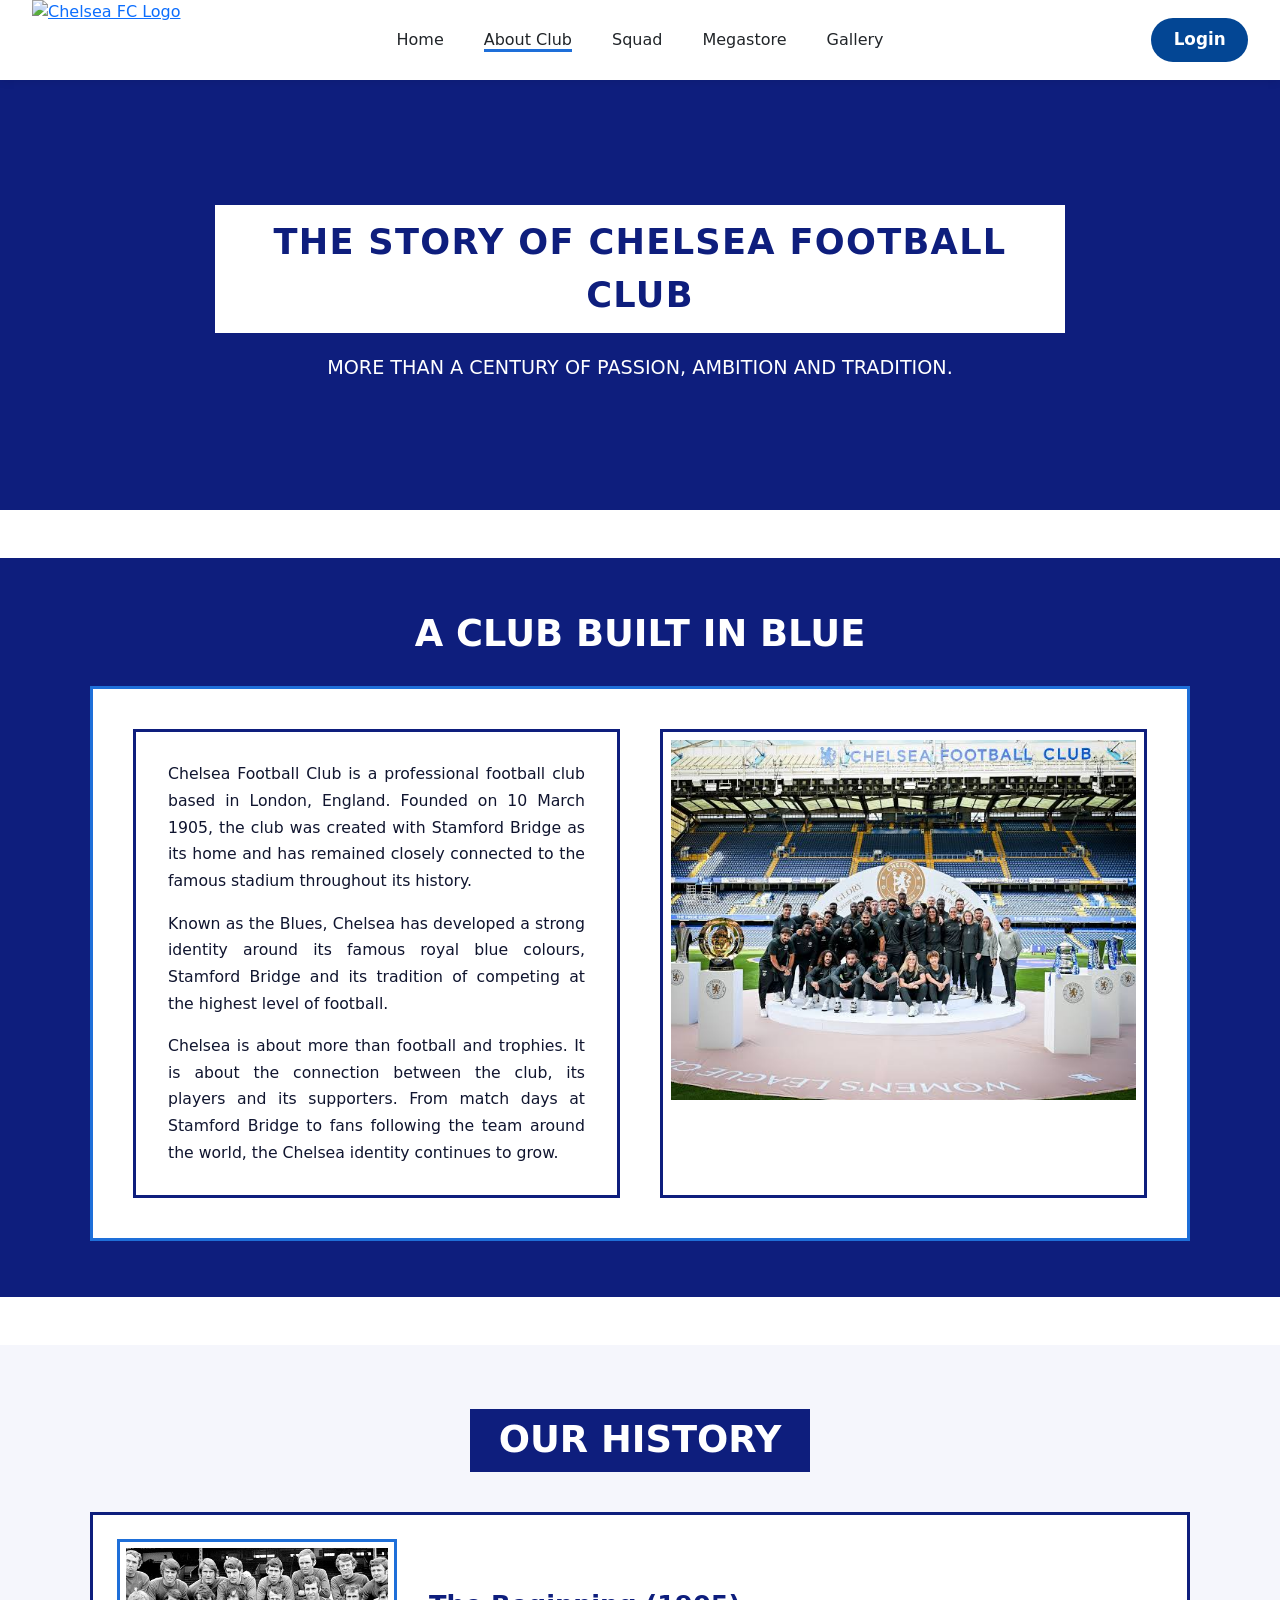
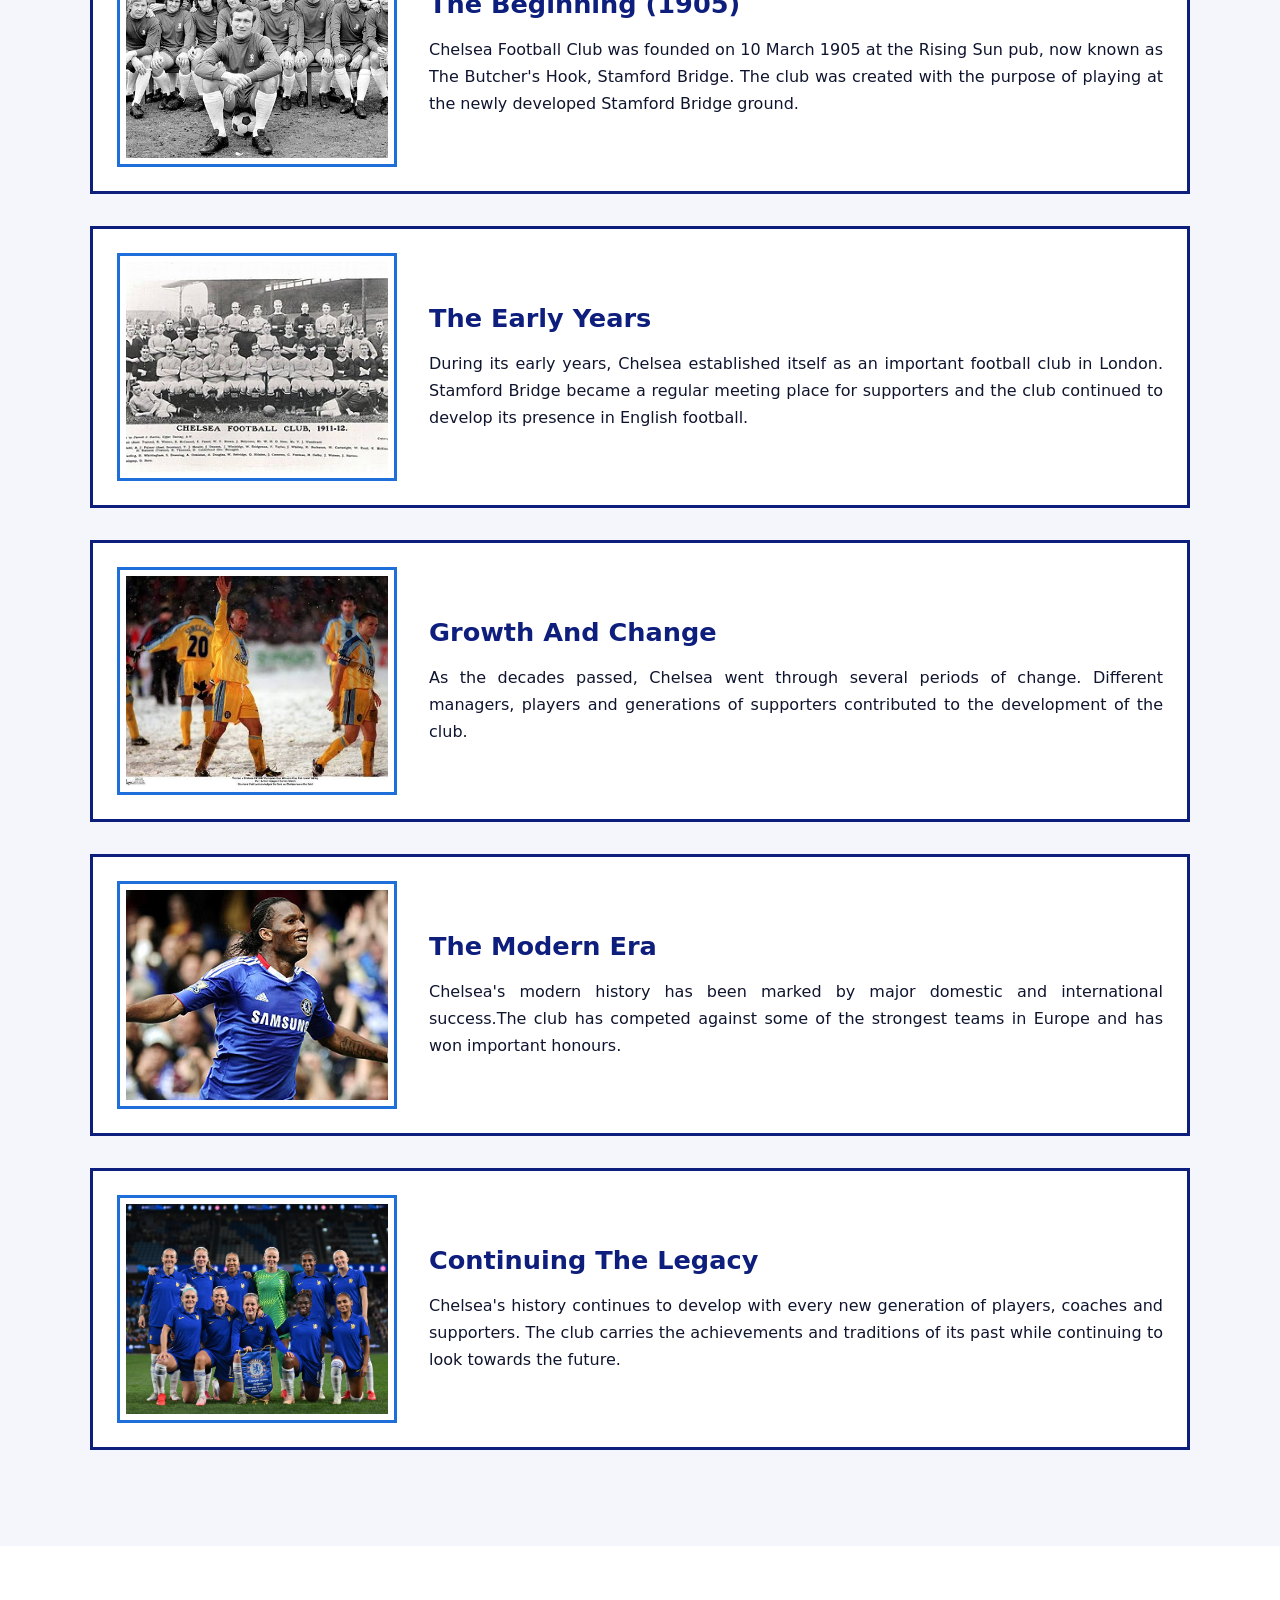
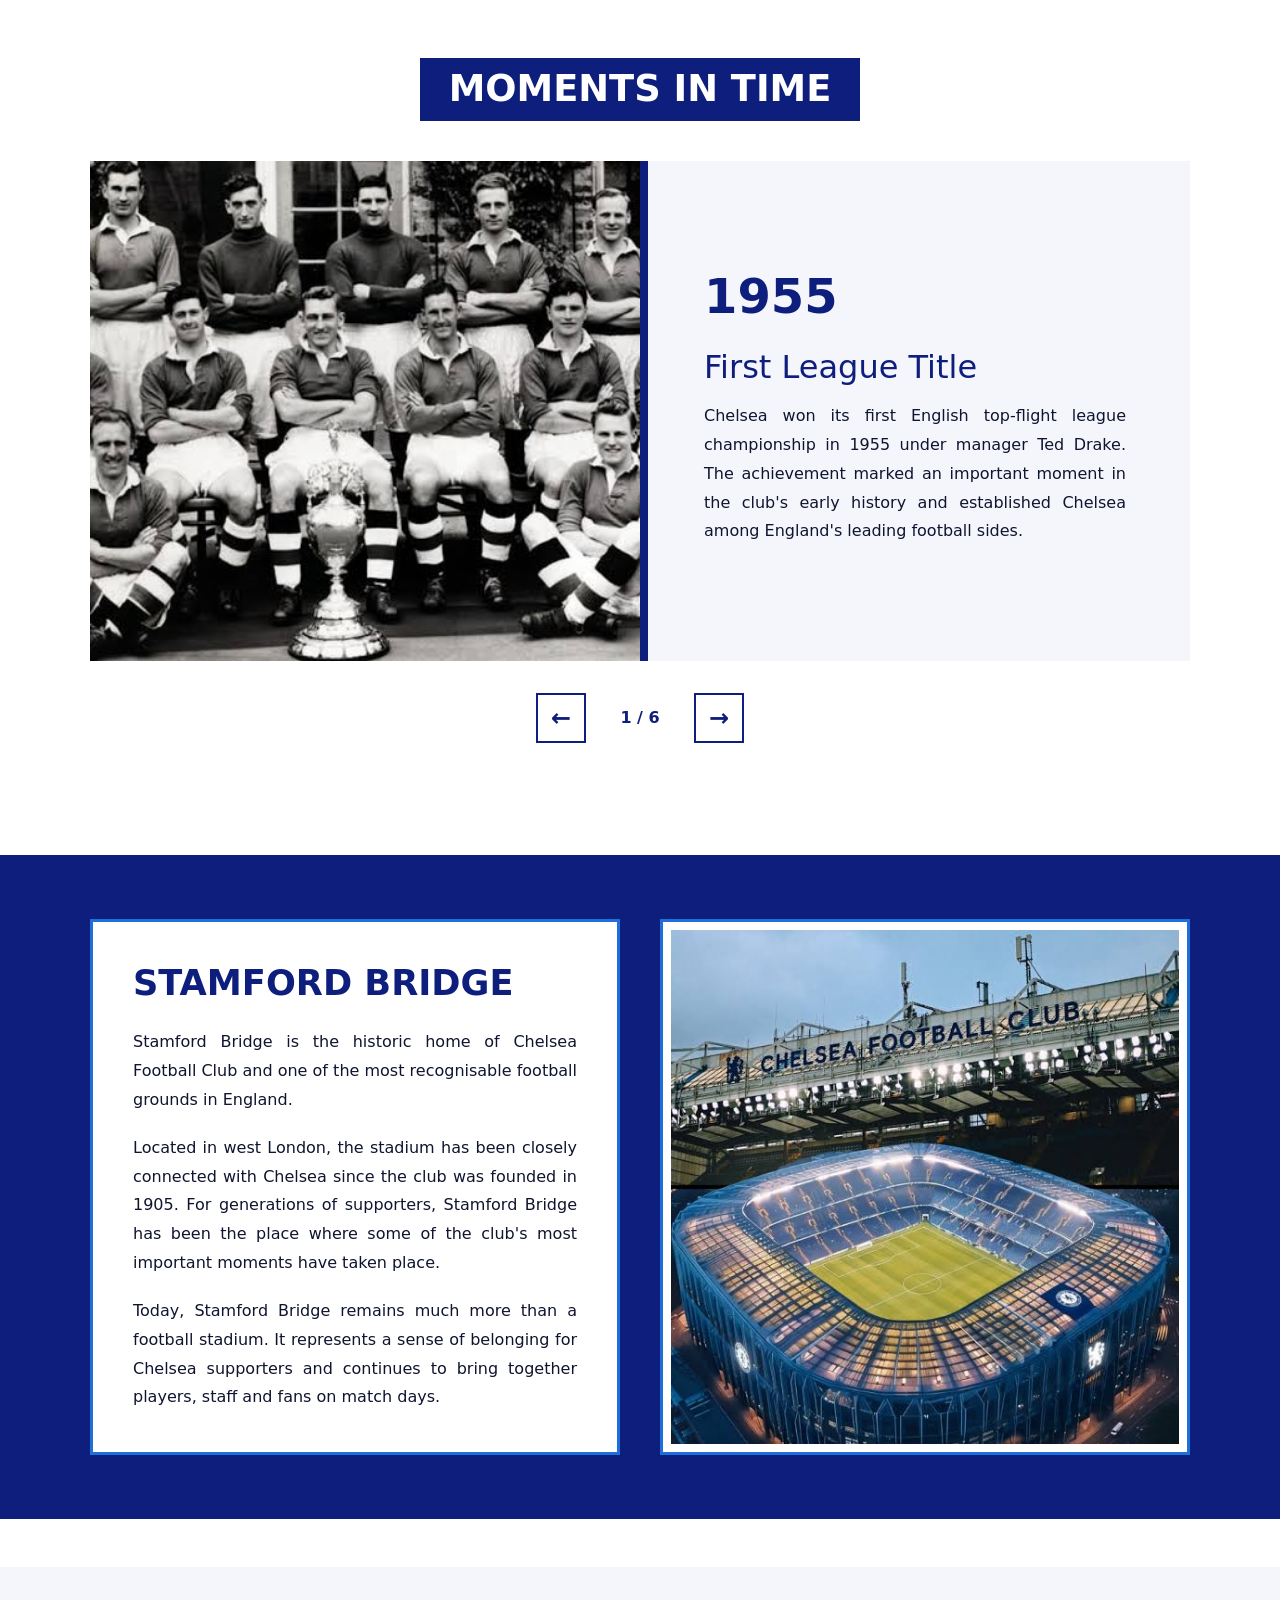
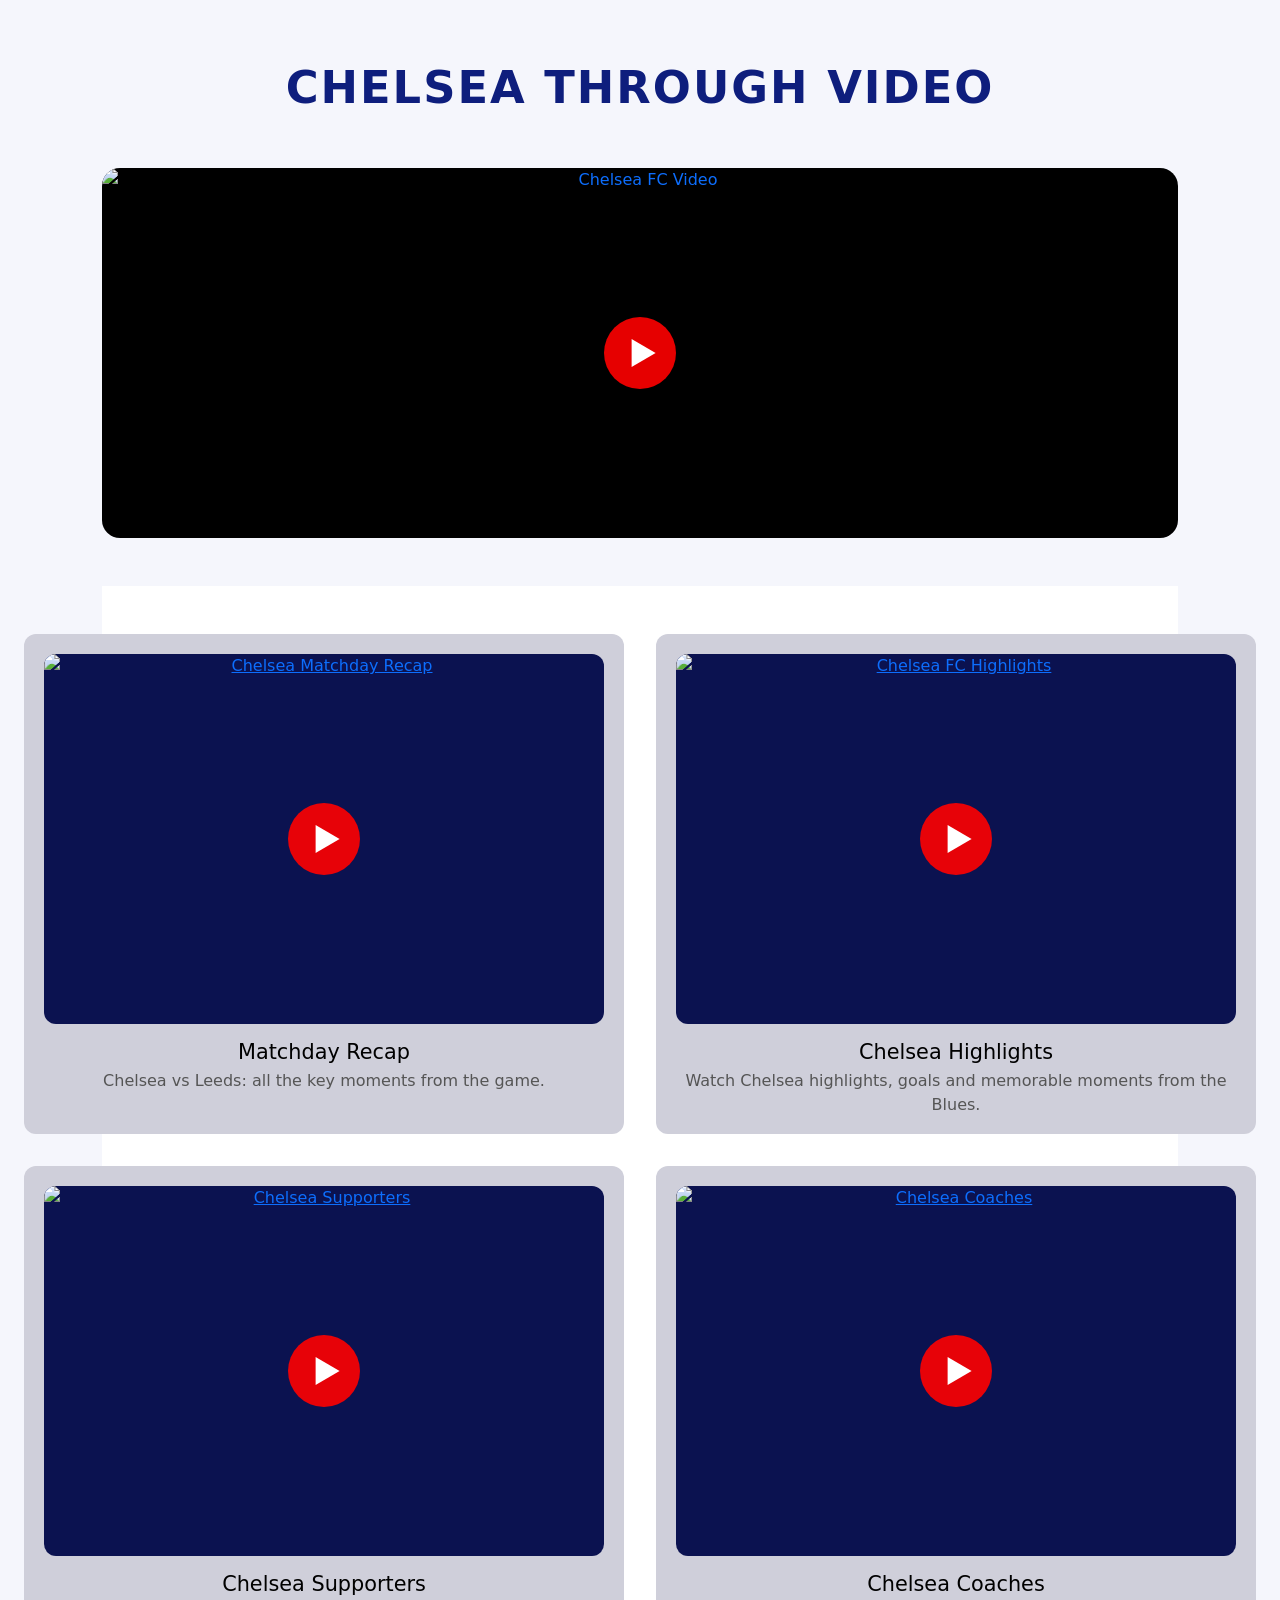
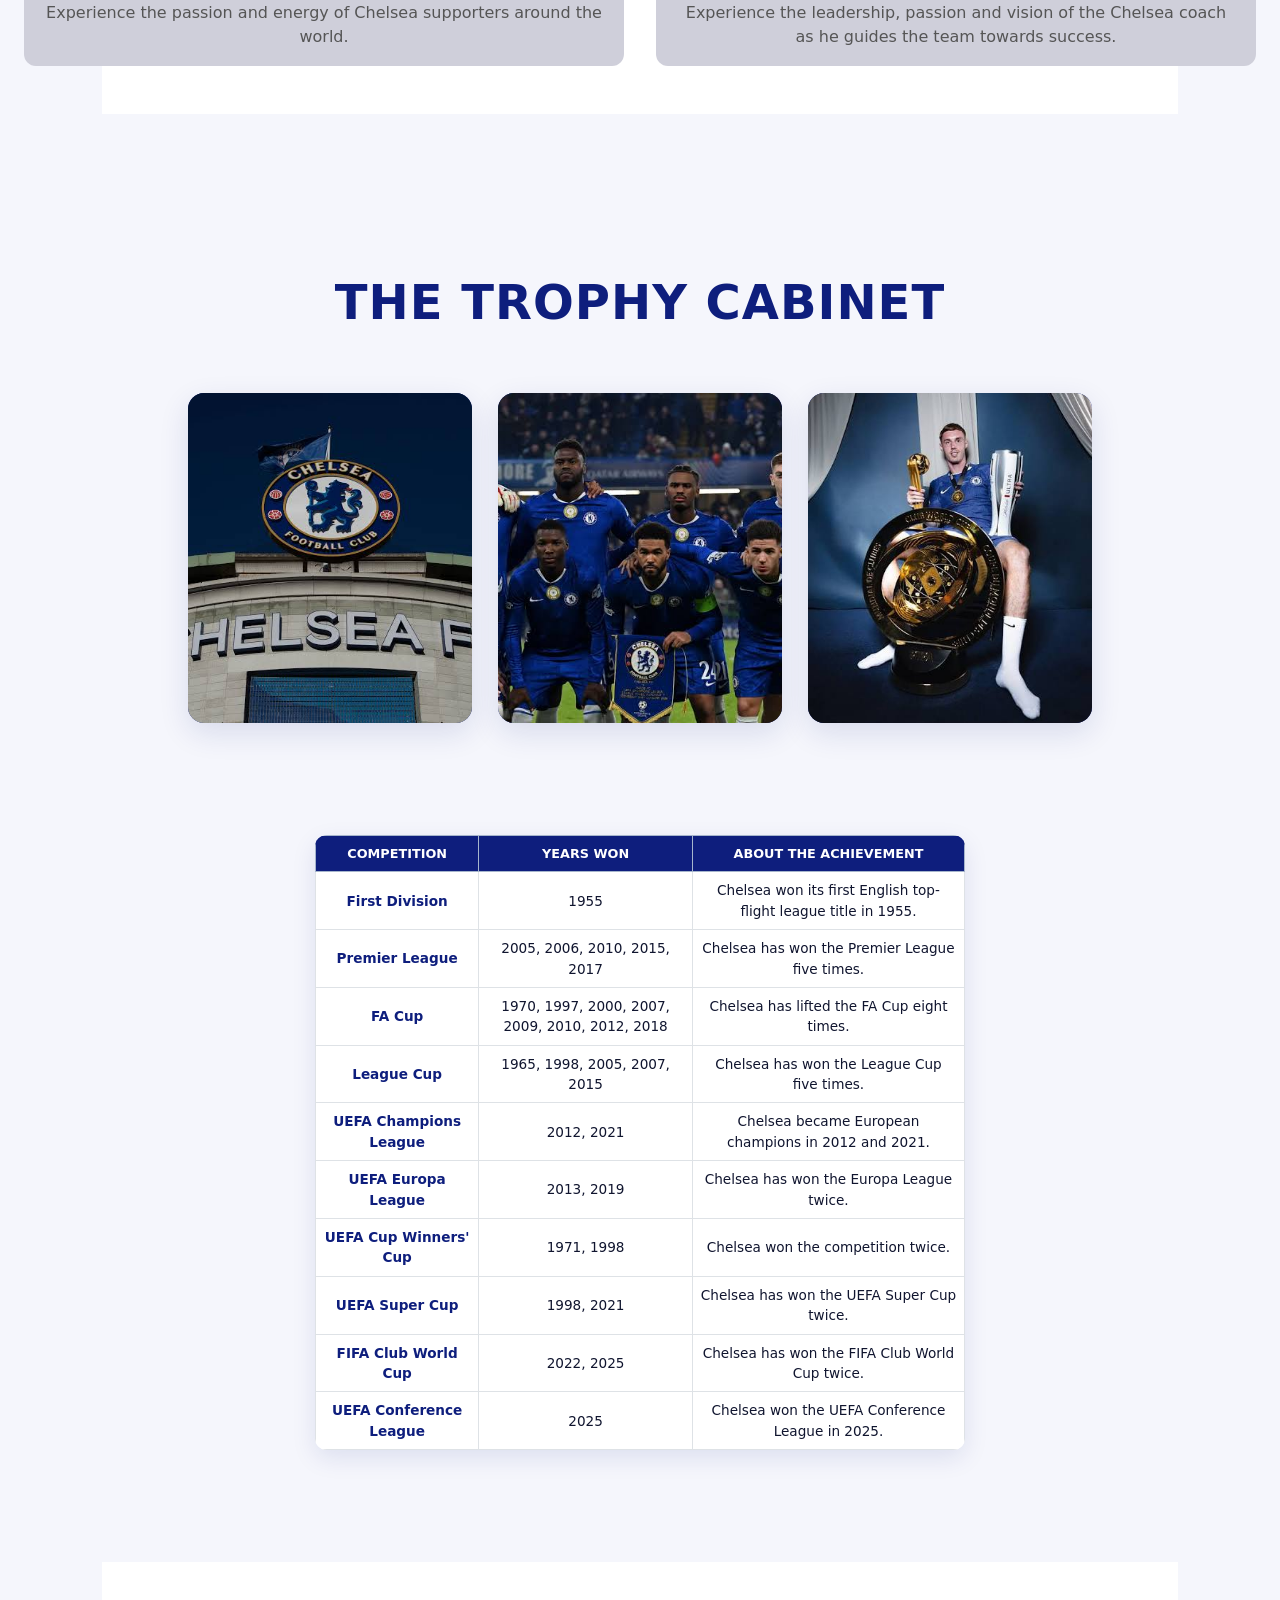
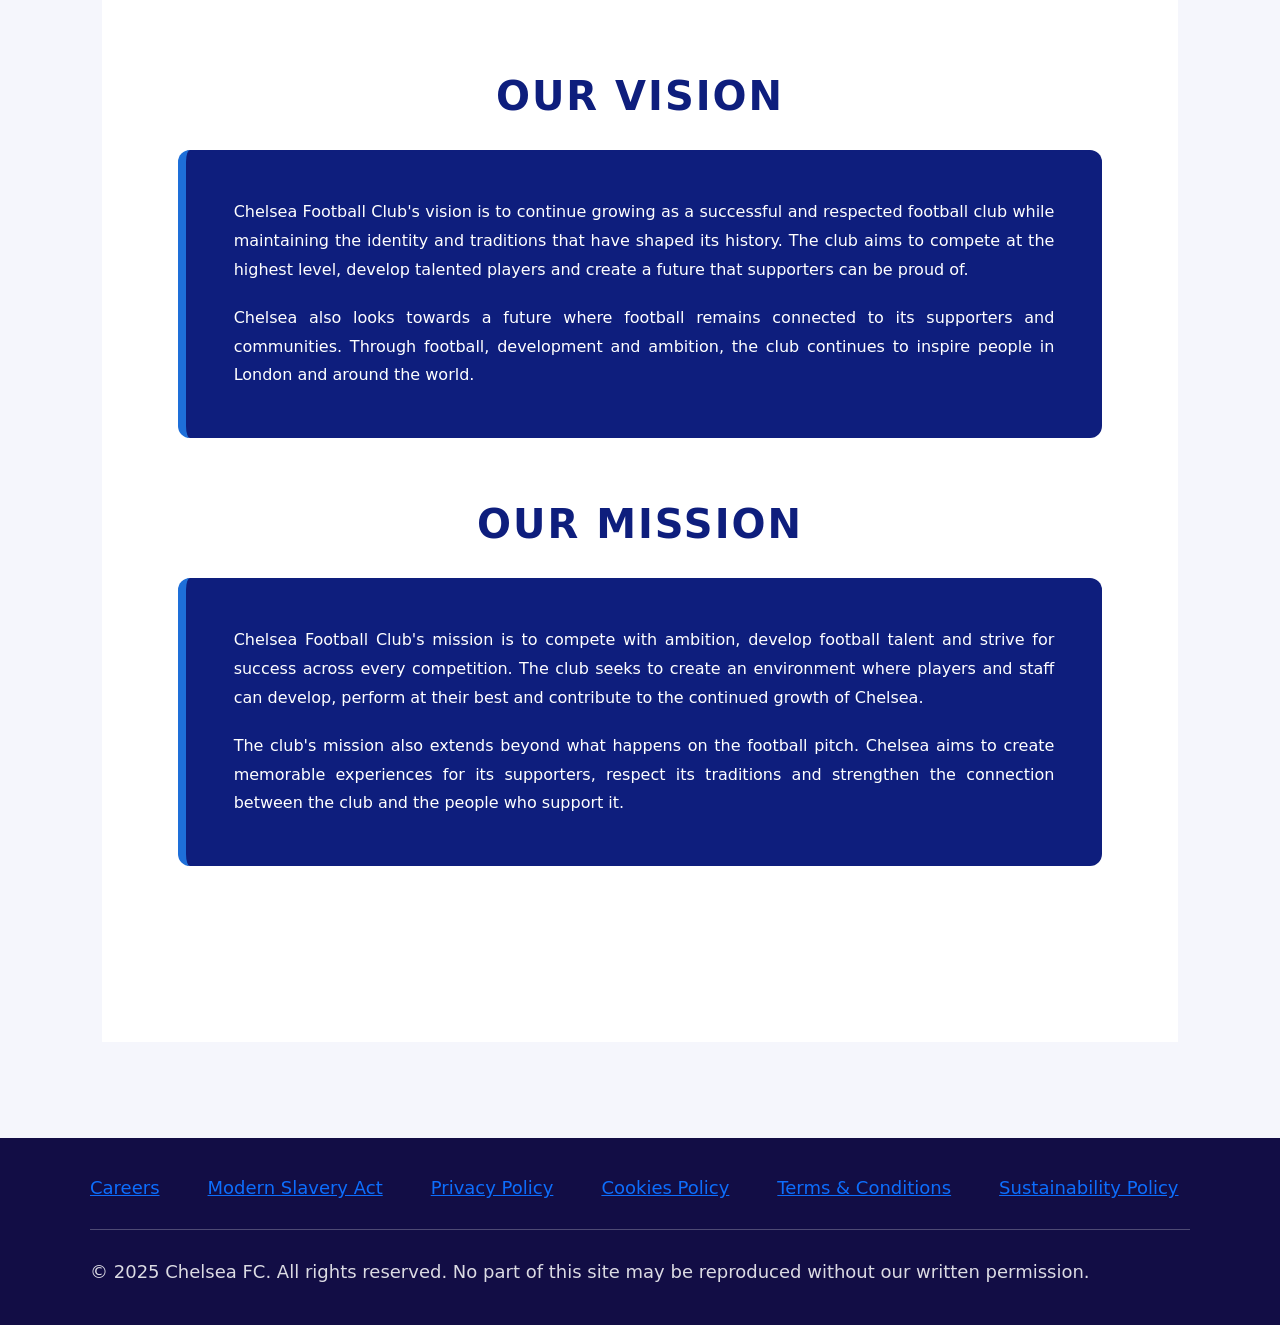
==== commit 1fcd16aa: "Update login page styling" ====
--- a/about.html
+++ b/about.html
@@ -10,6 +10,10 @@
     <link rel="stylesheet" href="style.css">
 
     <script src="script.js" defer></script>
+
+     <link href="https://cdn.jsdelivr.net/npm/bootstrap@5.3.8/dist/css/bootstrap.min.css" rel="stylesheet" integrity="sha384-sRIl4kxILFvY47J16cr9ZwB07vP4J8+LH7qKQnuqkuIAvNWLzeN8tE5YBujZqJLB" crossorigin="anonymous">
+
+
 </head>
 
 <body>
@@ -75,7 +79,7 @@
             </span>
 
                 <p>
-                    More than a century of football, passion, ambition and unforgettable moments in blue.
+                    MORE THAN A CENTURY OF PASSION, AMBITION AND TRADITION.
                 </p>
 
             </div>
@@ -574,118 +578,268 @@
 
 <!-- ========================= VIDEO SECTION ========================== -->
 
-        <section class="video-section">
+<section class="video-section">
+
+    <div class="section-heading">
+
+        <h2>
+            CHELSEA THROUGH VIDEO
+        </h2>
+
+    </div>
+
+
+<!-- =========================MAIN YOUTUBE VIDEO========================== -->
+
+    <div class="main-video">
+
+    <a
+        class="ctv-video"
+        href="https://youtu.be/q4rcnFyAyK4?si=9bVf79BuZ9FD9Af2"
+        target="_blank"
+        rel="noopener"
+        aria-label="Watch Chelsea FC - A Story on YouTube"
+    >
+
+        <img
+    src="https://img.youtube.com/vi/q4rcnFyAyK4/maxresdefault.jpg"
+    alt="Chelsea FC Video"
+>
+
+        <span
+            class="play-btn"
+            aria-hidden="true"
+        ></span>
+
+    </a>
+
+</div>
+
+
+    <!-- =========================
+     CHELSEA VIDEOS
+========================== -->
+
+<section class="videos-section">
+
+    <div class="video-container">
+
+
+        <!-- =========================
+             VIDEO 1
+        ========================== -->
+
+        <div class="video-div left-div">
+
+            <a
+                class="ctv-video"
+                href="https://youtu.be/1QvHaCXnIWg?si=veILzL8zyJTEm8K3"
+                target="_blank"
+                rel="noopener"
+                aria-label="Watch Chelsea Matchday Recap on YouTube"
+            >
+
+                <img
+                    src="https://img.youtube.com/vi/1QvHaCXnIWg/hqdefault.jpg"
+                    alt="Chelsea Matchday Recap"
+                >
+
+                <span
+                    class="play-btn"
+                    aria-hidden="true"
+                ></span>
+
+            </a>
+
+            <h3 class="ctv-title">
+                Matchday Recap
+            </h3>
+
+            <p class="ctv-desc">
+                Chelsea vs Leeds: all the key moments from the game.
+            </p>
+
+        </div>
+
+
+        <!-- =========================
+             VIDEO 2
+        ========================== -->
+
+        <div class="video-div">
+
+            <a
+                class="ctv-video"
+                href="https://youtu.be/2kAl18Q69E8?si=l8qVpkU9aPMw8NSW"
+                target="_blank"
+                rel="noopener"
+                aria-label="Watch Chelsea FC highlights on YouTube"
+            >
+
+                <img
+                    src="https://img.youtube.com/vi/2kAl18Q69E8/hqdefault.jpg"
+                    alt="Chelsea FC Highlights"
+                >
+
+                <span
+                    class="play-btn"
+                    aria-hidden="true"
+                ></span>
+
+            </a>
+
+            <h3 class="ctv-title">
+                Chelsea Highlights
+            </h3>
+
+            <p class="ctv-desc">
+                Watch Chelsea highlights, goals and memorable moments
+                from the Blues.
+            </p>
+
+        </div>
+
+
+        <!-- =========================
+             VIDEO 3
+        ========================== -->
+
+        <div class="video-div">
+
+            <a
+                class="ctv-video"
+                href="https://youtu.be/RJbsaddMD5g?si=rp91zlKy6j8WvNH8"
+                target="_blank"
+                rel="noopener"
+                aria-label="Watch Chelsea supporters videos on YouTube"
+            >
+
+                <img
+                    src="https://img.youtube.com/vi/RJbsaddMD5g/hqdefault.jpg"
+                    alt="Chelsea Supporters"
+                >
+
+                <span
+                    class="play-btn"
+                    aria-hidden="true"
+                ></span>
+
+            </a>
+
+            <h3 class="ctv-title">
+                Chelsea Supporters
+            </h3>
+
+            <p class="ctv-desc">
+                Experience the passion and energy of Chelsea supporters
+                around the world.
+            </p>
+
+        </div>
+
+        <!-- =========================
+             VIDEO 3
+        ========================== -->
+
+        <div class="video-div">
+
+            <a
+                class="ctv-video"
+                href="https://youtu.be/X-4q1S5Y304?si=yff19ptL3ce5nS8h"
+                target="_blank"
+                rel="noopener"
+                aria-label="Watch Chelsea coaches videos on YouTube"
+            >
+
+                <img
+                    src="https://img.youtube.com/vi/X-4q1S5Y304/hqdefault.jpg"
+                    alt="Chelsea Coaches"
+                >
+
+                <span
+                    class="play-btn"
+                    aria-hidden="true"
+                ></span>
+
+            </a>
+
+            <h3 class="ctv-title">
+                Chelsea Coaches
+            </h3>
+
+            <p class="ctv-desc">
+                Experience the leadership, passion and vision of the Chelsea coach as he guides the team towards success.
+            </p>
+
+        </div>
+
+
+
+    </div>
+
+
+</section>
+
+<!-- =========================TROPHY CABINET -->
+
+        <section class="honours-section">
 
             <div class="section-heading">
 
                 <h2>
-                    Chelsea Through Video
+                    THE TROPHY CABINET
                 </h2>
 
             </div>
 
 
-            <div class="main-video">
-
-                <video
-                    controls
-                    poster="images/chelsea-video-poster.jpg"
-                >
-
-                    <source
-                        src="videos/chelsea-history.mp4"
-                        type="video/mp4"
-                    >
-
-                    Your browser does not support the video element.
-
-                </video>
-
-            </div>
-
-
-            <div class="video-grid">
-
-
-                <article class="video-card">
-
-                    <img
-                        src="images/video-1.jpg"
-                        alt="Chelsea match day"
-                    >
-        </section>
-
-
-        <!-- =========================
-             TROPHY CABINET
-        ========================== -->
-
-        <section class="honours-section">
-
-            <div class="section-heading">
-
-                <h2>
-                    The Trophy Cabinet
-                </h2>
-
-            </div>
-
-
             <div class="trophy-gallery">
 
                 <div class="trophy-image">
 
-                    <img
-                        src="images/chelsea-trophies.jpg"
-                        alt="Chelsea trophies"
-                    >
+                     <img src="images/gallery/15.jpg" alt="Chelsea supporters">
+
 
                 </div>
 
                 <div class="trophy-image">
 
-                    <img
-                        src="images/champions-league-trophy.jpg"
-                        alt="Chelsea Champions League trophy"
-                    >
+                     <img src="images/gallery/16.jpg" alt="Chelsea supporters">
+
 
                 </div>
 
                 <div class="trophy-image">
 
-                    <img
-                        src="images/club-world-cup.jpg"
-                        alt="Chelsea Club World Cup trophy"
-                    >
+                     <img src="images/gallery/17.jpg" alt="Chelsea supporters">
+
 
                 </div>
 
             </div>
 
 
-            <p>
-                Chelsea Football Club has built a proud history of
-                success across domestic, European and international
-                competitions. The club's trophy cabinet reflects
-                more than a century of football and includes some
-                of the most important honours in the game.
-            </p>
-
-            <p>
-                From the club's first league championship in 1955
-                to its European successes and international triumphs,
-                Chelsea has continued to establish itself as one of
-                football's most successful clubs.
-            </p>
-
-
-            <table class="honours-table">
+
+            <br><br>
+
+
+<div class="honours-table-wrapper">
+
+    <div class="table-responsive">
+
+        <table class="table table-bordered table-hover">
+
+            <thead class="table-primary">
 
                 <tr>
-                    <th>Competition</th>
-                    <th>Years Won</th>
-                    <th>About the Achievement</th>
+                    <th scope="col">Competition</th>
+                    <th scope="col">Years Won</th>
+                    <th scope="col">About The Achievement</th>
                 </tr>
+
+            </thead>
+
+            <tbody>
 
                 <tr>
                     <td>First Division</td>
@@ -698,9 +852,7 @@
 
                 <tr>
                     <td>Premier League</td>
-                    <td>
-                        2005, 2006, 2010, 2015, 2017
-                    </td>
+                    <td>2005, 2006, 2010, 2015, 2017</td>
                     <td>
                         Chelsea has won the Premier League five times.
                     </td>
@@ -708,10 +860,7 @@
 
                 <tr>
                     <td>FA Cup</td>
-                    <td>
-                        1970, 1997, 2000, 2007, 2009, 2010,
-                        2012, 2018
-                    </td>
+                    <td>1970, 1997, 2000, 2007, 2009, 2010, 2012, 2018</td>
                     <td>
                         Chelsea has lifted the FA Cup eight times.
                     </td>
@@ -719,9 +868,7 @@
 
                 <tr>
                     <td>League Cup</td>
-                    <td>
-                        1965, 1998, 2005, 2007, 2015
-                    </td>
+                    <td>1965, 1998, 2005, 2007, 2015</td>
                     <td>
                         Chelsea has won the League Cup five times.
                     </td>
@@ -729,20 +876,15 @@
 
                 <tr>
                     <td>UEFA Champions League</td>
+                    <td>2012, 2021</td>
                     <td>
-                        2012, 2021
-                    </td>
-                    <td>
-                        Chelsea became European champions in
-                        2012 and 2021.
+                        Chelsea became European champions in 2012 and 2021.
                     </td>
                 </tr>
 
                 <tr>
                     <td>UEFA Europa League</td>
-                    <td>
-                        2013, 2019
-                    </td>
+                    <td>2013, 2019</td>
                     <td>
                         Chelsea has won the Europa League twice.
                     </td>
@@ -750,9 +892,7 @@
 
                 <tr>
                     <td>UEFA Cup Winners' Cup</td>
-                    <td>
-                        1971, 1998
-                    </td>
+                    <td>1971, 1998</td>
                     <td>
                         Chelsea won the competition twice.
                     </td>
@@ -760,9 +900,7 @@
 
                 <tr>
                     <td>UEFA Super Cup</td>
-                    <td>
-                        1998, 2021
-                    </td>
+                    <td>1998, 2021</td>
                     <td>
                         Chelsea has won the UEFA Super Cup twice.
                     </td>
@@ -770,9 +908,7 @@
 
                 <tr>
                     <td>FIFA Club World Cup</td>
-                    <td>
-                        2022, 2025
-                    </td>
+                    <td>2022, 2025</td>
                     <td>
                         Chelsea has won the FIFA Club World Cup twice.
                     </td>
@@ -780,332 +916,25 @@
 
                 <tr>
                     <td>UEFA Conference League</td>
-                    <td>
-                        2025
-                    </td>
+                    <td>2025</td>
                     <td>
                         Chelsea won the UEFA Conference League in 2025.
                     </td>
                 </tr>
 
-            </table>
+            </tbody>
+
+        </table>
+
+    </div>
+
+</div>
+
 
         </section>
 
 
-        <!-- =========================
-             CHELSEA TODAY
-        ========================== -->
-
-        <section class="about-section today-section">
-
-            <div class="section-heading">
-
-                <h2>
-                    Chelsea Today
-                </h2>
-
-            </div>
-
-
-            <div class="today-gallery">
-
-                <div class="today-image large-today-image">
-
-                    <img
-                        src="images/chelsea-today.jpg"
-                        alt="Chelsea Football Club today"
-                    >
-
-                </div>
-
-                <div class="today-image">
-
-                    <img
-                        src="images/chelsea-training.jpg"
-                        alt="Chelsea players training"
-                    >
-
-                </div>
-
-                <div class="today-image">
-
-                    <img
-                        src="images/chelsea-match.jpg"
-                        alt="Chelsea match"
-                    >
-
-                </div>
-
-            </div>
-
-
-            <div class="today-content">
-
-                <p>
-                    Chelsea Football Club continues to be one of the
-                    most recognised football clubs in England and
-                    around the world. Today, the club continues to
-                    compete at the highest level while working to
-                    build a strong and successful future.
-                </p>
-
-                <p>
-                    A major part of Chelsea's future is the development
-                    of talented players. The club continues to give
-                    attention to both experienced footballers and young
-                    talent, creating opportunities for players to
-                    develop their abilities.
-                </p>
-
-                <p>
-                    Chelsea's identity also continues to be shaped by
-                    its supporters. From match days at Stamford Bridge
-                    to fans following the club from different parts
-                    of the world, the connection between Chelsea and
-                    its supporters remains strong.
-                </p>
-
-                <p>
-                    As Chelsea looks towards the future, the club
-                    continues to build on more than a century of
-                    history. Today's players, coaches, staff and
-                    supporters contribute to the next chapter of
-                    the Chelsea story.
-                </p>
-
-            </div>
-
-        </section>
-
-
-        <!-- =========================
-             CLUB FACTS
-        ========================== -->
-
-        <section class="facts-section">
-
-            <div class="section-heading">
-
-                <h2>
-                    Chelsea Club Facts
-                </h2>
-
-            </div>
-
-            <p class="facts-intro">
-                Explore some of the key facts that make Chelsea
-                Football Club unique.
-            </p>
-
-
-            <div class="facts-slider">
-
-
-                <article class="fact-card active-fact">
-
-                    <span class="fact-number">
-                        01
-                    </span>
-
-                    <span class="fact-label">
-                        CLUB NAME
-                    </span>
-
-                    <h3>
-                        Chelsea Football Club
-                    </h3>
-
-                    <p>
-                        The official name of the football club
-                        founded in London in 1905.
-                    </p>
-
-                </article>
-
-
-                <article class="fact-card">
-
-                    <span class="fact-number">
-                        02
-                    </span>
-
-                    <span class="fact-label">
-                        FOUNDED
-                    </span>
-
-                    <h3>
-                        10 March 1905
-                    </h3>
-
-                    <p>
-                        Chelsea Football Club was founded on
-                        10 March 1905.
-                    </p>
-
-                </article>
-
-
-                <article class="fact-card">
-
-                    <span class="fact-number">
-                        03
-                    </span>
-
-                    <span class="fact-label">
-                        NICKNAME
-                    </span>
-
-                    <h3>
-                        The Blues
-                    </h3>
-
-                    <p>
-                        Chelsea is widely known around the world
-                        as The Blues.
-                    </p>
-
-                </article>
-
-
-                <article class="fact-card">
-
-                    <span class="fact-number">
-                        04
-                    </span>
-
-                    <span class="fact-label">
-                        HOME
-                    </span>
-
-                    <h3>
-                        Stamford Bridge
-                    </h3>
-
-                    <p>
-                        Stamford Bridge has been Chelsea's historic
-                        home since the club's foundation.
-                    </p>
-
-                </article>
-
-
-                <article class="fact-card">
-
-                    <span class="fact-number">
-                        05
-                    </span>
-
-                    <span class="fact-label">
-                        LOCATION
-                    </span>
-
-                    <h3>
-                        London, England
-                    </h3>
-
-                    <p>
-                        Chelsea Football Club is based in west London.
-                    </p>
-
-                </article>
-
-
-                <article class="fact-card">
-
-                    <span class="fact-number">
-                        06
-                    </span>
-
-                    <span class="fact-label">
-                        COLOURS
-                    </span>
-
-                    <h3>
-                        Blue &amp; White
-                    </h3>
-
-                    <p>
-                        Blue is the defining colour of Chelsea Football
-                        Club, supported by white as a secondary colour.
-                    </p>
-
-                </article>
-
-
-                <article class="fact-card">
-
-                    <span class="fact-number">
-                        07
-                    </span>
-
-                    <span class="fact-label">
-                        STADIUM
-                    </span>
-
-                    <h3>
-                        Stamford Bridge
-                    </h3>
-
-                    <p>
-                        The stadium is located on Fulham Road in London.
-                    </p>
-
-                </article>
-
-
-                <article class="fact-card">
-
-                    <span class="fact-number">
-                        08
-                    </span>
-
-                    <span class="fact-label">
-                        IDENTITY
-                    </span>
-
-                    <h3>
-                        The Blues
-                    </h3>
-
-                    <p>
-                        Chelsea's identity is built around football,
-                        supporters, history and the famous blue shirt.
-                    </p>
-
-                </article>
-
-            </div>
-
-
-            <div class="fact-controls">
-
-                <button
-                    type="button"
-                    id="previousFact"
-                    class="fact-arrow"
-                    aria-label="Previous fact"
-                >
-                    ←
-                </button>
-
-                <span id="factCounter">
-                    1 / 8
-                </span>
-
-                <button
-                    type="button"
-                    id="nextFact"
-                    class="fact-arrow"
-                    aria-label="Next fact"
-                >
-                    →
-                </button>
-
-            </div>
-
-        </section>
-
+       
 
         <!-- =========================
              VISION AND MISSION
@@ -1117,7 +946,7 @@
             <div class="section-heading">
 
                 <h2>
-                    Our Vision
+                   OUR VISION
                 </h2>
 
             </div>
@@ -1149,7 +978,7 @@
             <div class="section-heading">
 
                 <h2>
-                    Our Mission
+                    OUR MISSION
                 </h2>
 
             </div>
@@ -1180,27 +1009,32 @@
 
     </main>
 
-
-    <!-- =========================
-         FOOTER
-    ========================== -->
-
-    <footer class="site-footer">
-
-        <h3>
-            Chelsea Football Club
-        </h3>
-
-        <p>
-            The Blues. London. Stamford Bridge.
-        </p>
-
-        <p>
-            © 2026 Chelsea FC Fan Website
-        </p>
-
-    </footer>
-
+<footer>
+
+    <!-- ========== LEGAL BOX (dark, separate) ========== -->
+  <section class="ft2-legal-box">
+    <div class="ft2-inner">
+
+      <div class="ft2-legal">
+        <a href="#">Careers</a>
+        <a href="#">Modern Slavery Act</a>
+        <a href="#">Privacy Policy</a>
+        <a href="#">Cookies Policy</a>
+        <a href="#">Terms &amp; Conditions</a>
+        <a href="#">Sustainability Policy</a>
+      </div>
+
+      <p class="ft2-copy">
+        © 2025 Chelsea FC. All rights reserved. No part of this site may be reproduced without our written permission.
+      </p>
+
+    </div>
+  </section>
+
+</div>
+
+</footer>
+   
 
 </body>
 </html> 
--- a/style.css
+++ b/style.css
@@ -384,6 +384,54 @@
 .news-card h3 { margin: 0; font-size: clamp(1.05rem, 1.5vw, 1.4rem); line-height: 1.2; }
 .news-card--main .news-text { padding: 2rem; }
 
+/* =====================================================
+   FORCE HERO LAYOUT: keep this block at the VERY END.
+   ===================================================== */
+main { display: block; width: 100%; max-width: none; }
+
+section.hero {
+  display: block;
+  width: 100%;
+  max-width: none;
+  margin: 0;
+  padding: var(--hero-pad-y, 4rem) 1.5rem;
+  background: var(--hero-bg, #0a1aa6);
+  color: #fff;
+  font-family: Arial, Helvetica, sans-serif;
+  box-sizing: border-box;
+}
+section.hero .hero-inner { width: 100%; max-width: var(--hero-max-width, 1500px); margin: 0 auto; }
+section.hero .hero-grid {
+  display: grid;
+  width: 100%;
+  grid-template-columns: 2.3fr 1fr 1.05fr;
+  gap: var(--hero-gap, 1.5rem);
+  height: var(--hero-height, 640px);
+}
+section.hero .hero-side { display: grid; grid-template-rows: 1fr 1fr; gap: var(--hero-gap, 1.5rem); min-height: 0; min-width: 0; }
+section.hero .news-card { min-width: 0; }
+section.hero .news-strip { display: grid; width: 100%; grid-template-columns: repeat(4, 1fr); gap: var(--hero-gap, 1.5rem); }
+section.hero .standings { min-width: 0; }
+
+@media (max-width: 1100px) {
+  section.hero .hero-grid { grid-template-columns: 1.6fr 1fr; height: auto; }
+  section.hero .hero-side { grid-template-rows: none; }
+  section.hero .standings { grid-column: 1 / -1; }
+  section.hero .news-strip { grid-template-columns: repeat(2, 1fr); }
+}
+@media (max-width: 700px) {
+  section.hero .hero-grid { grid-template-columns: 1fr; }
+  section.hero .news-strip { grid-template-columns: 1fr; }
+}
+
+
+
+
+
+
+
+
+
 /* ---------- STANDINGS ---------- */
 .standings {
   background: #fff;
@@ -535,7 +583,7 @@
 .video-div {
     width: 600px;
     height: 500px;
-    background-color: rgb(193, 193, 204);
+    background-color: rgb(207, 207, 218);
     padding: 20px;
     box-sizing: border-box;
     border-radius: 12px;
@@ -558,7 +606,7 @@
 /* VIDEO TITLE */
 
 .ctv-title {
-    color: white;
+    color: rgb(0, 0, 0);
     font-size: 24px;
     margin-top: 15px;
     margin-bottom: 10px;
@@ -567,9 +615,79 @@
 /* VIDEO DESCRIPTION */
 
 .ctv-desc {
-    color: white;
+    color: rgb(0, 0, 0);
     font-size: 16px;
     margin: 0;
+}
+
+/* =========================
+ VIDEO SECTION 2
+   ========================= */
+
+
+.videos-section {
+  padding: 3rem 1.5rem;
+  background: #fff;
+}
+
+.video-container {
+  display: grid;
+  grid-template-columns: 1fr 1fr;
+  gap: 2rem;
+  max-width: 1200px;
+  margin: 0 auto;
+}
+
+/* Thumbnail box: keeps a 16:9 shape */
+.ctv-video {
+  position: relative;
+  display: block;
+  aspect-ratio: 16 / 9;
+  overflow: hidden;
+  border-radius: 12px;
+  background: #0b1250;
+}
+.ctv-video img {
+  width: 100%;
+  height: 100%;
+  object-fit: cover;
+  display: block;
+  transition: transform 0.4s ease;
+}
+.ctv-video:hover img { transform: scale(1.05); }
+
+/* Play button drawn with CSS */
+.play-btn {
+  position: absolute;
+  top: 50%;
+  left: 50%;
+  width: 72px;
+  height: 72px;
+  transform: translate(-50%, -50%);
+  border-radius: 50%;
+  background: rgba(255, 0, 0, 0.9);
+  transition: background 0.2s, transform 0.2s;
+}
+.play-btn::after {
+  content: "";
+  position: absolute;
+  top: 50%;
+  left: 50%;
+  transform: translate(-35%, -50%);
+  border-style: solid;
+  border-width: 14px 0 14px 24px;
+  border-color: transparent transparent transparent #fff;
+}
+.ctv-video:hover .play-btn {
+  background: #e62117; /* YouTube red on hover */
+  transform: translate(-50%, -50%) scale(1.1);
+}
+
+.ctv-title { margin: 1rem 0 0.25rem; font-size: 1.3rem; }
+.ctv-desc  { margin: 0; color: #555; }
+
+@media (max-width: 700px) {
+  .video-container { grid-template-columns: 1fr; }
 }
 
 /* =========================
@@ -637,6 +755,7 @@
   flex-wrap: wrap;
   padding-bottom: 44px;
   border-bottom: 1px solid var(--line);
+  background-color: rgba(255, 255, 254, 0.35);
 }
 
 .brand-left {
@@ -654,7 +773,7 @@
   align-items: center;
   justify-content: center;
   padding: 10px;
-  background: var(--text-white);
+  background: rgba(255, 255, 255, 0.72);
   border-radius: 50%;
   overflow: hidden;
 }
@@ -1361,16 +1480,14 @@
 
 
 
-
-
 /* =========================================
    CHELSEA ABOUT PAGE
-   COLOUR PALETTE
+   CLEAN BLUE COLOUR SCHEME
 ========================================= */
 
 :root {
     --chelsea-blue: #0E1E7D;
-    --chelsea-gold: #D99808;
+    --chelsea-light-blue: #1E6FD9;
     --white: #FFFFFF;
     --light-bg: #F5F6FC;
     --dark-text: #10152F;
@@ -1404,11 +1521,11 @@
 
 .about-hero {
     min-height: 430px;
-    background: #0E1E7D;
+    background: var(--chelsea-blue);
     display: flex;
     align-items: center;
     justify-content: center;
-    color: #FFFFFF;
+    color: var(--white);
     padding: 4rem 7%;
     box-sizing: border-box;
     text-align: center;
@@ -1422,65 +1539,53 @@
 
 .about-hero .section-tag {
     display: inline-block;
-    background: #D99808;
-    color: #0E1E7D;
+    background: var(--white);
+    color: var(--chelsea-blue);
     padding: 0.7rem 1.3rem;
     font-size: 2.2rem;
     font-weight: 900;
     text-transform: uppercase;
     letter-spacing: 1.3px;
     margin-bottom: 1.2rem;
+
+    transition:
+        transform 0.3s ease,
+        background-color 0.3s ease,
+        color 0.3s ease,
+        box-shadow 0.3s ease;
+}
+
+.about-hero .section-tag:hover {
+    transform: translateY(-5px);
+    background: var(--chelsea-light-blue);
+    color: var(--white);
+
+    box-shadow:
+        0 8px 20px rgba(14, 30, 125, 0.35);
 }
 
 .about-hero p {
     max-width: 750px;
     margin: 0 auto;
+
     font-size: 1.2rem;
     line-height: 1.7;
-    color: #FFFFFF;
+    color: var(--white);
     font-weight: 500;
-}
-
-/* =========================================
-   ABOUT HERO HEADING HOVER
-========================================= */
-
-.about-hero .section-tag {
+
     transition:
         transform 0.3s ease,
-        box-shadow 0.3s ease,
-        background-color 0.3s ease;
-}
-
-.about-hero .section-tag:hover {
-    transform: translateY(-5px);
-    background: #FFFFFF;
-    color: #0E1E7D;
-    box-shadow:
-        0 8px 20px rgba(217, 152, 8, 0.45),
-        0 0 18px rgba(217, 152, 8, 0.35);
-}
-
-/* =========================================
-   ABOUT HERO PARAGRAPH HOVER
-========================================= */
-
-.about-hero p {
-    transition:
-        transform 0.3s ease,
-        color 0.3s ease,
-        text-shadow 0.3s ease;
+        color 0.3s ease;
 }
 
 .about-hero p:hover {
     transform: translateY(-4px);
-    color: #D99808;
-    text-shadow: 0 5px 15px rgba(217, 152, 8, 0.35);
-}
-
-
-/* =========================================
-   GENERAL SECTION STYLING
+    color: var(--chelsea-light-blue);
+}
+
+
+/* =========================================
+   GENERAL SECTION HEADING
 ========================================= */
 
 .section-heading {
@@ -1495,15 +1600,6 @@
     margin: 0;
 }
 
-.section-heading::after {
-    content: "";
-    display: block;
-    width: 70px;
-    height: 6px;
-    background: var(--chelsea-gold);
-    margin-top: 1rem;
-}
-
 .section-tag {
     color: var(--chelsea-blue);
     font-weight: 800;
@@ -1518,31 +1614,9 @@
 
 .about-introduction {
     padding: 3.5rem 7%;
-    background: #0E1E7D;
-    color: #10152F;
-}
-
-
-/* =========================================
-   INNER WHITE BACKGROUND
-========================================= */
-
-.about-introduction-content {
-    background: #FFFFFF;
-    display: grid;
-    grid-template-columns: 1fr 1fr;
-    gap: 2.5rem;
-    align-items: stretch;
-    max-width: 1100px;
-    margin: 0 auto;
-    padding: 2.5rem;
-    border: 3px solid #D99808;
-}
-
-
-/* =========================================
-   CENTERED HEADING
-========================================= */
+    background: var(--chelsea-blue);
+    color: var(--white);
+}
 
 .about-introduction .section-heading {
     text-align: center;
@@ -1550,39 +1624,71 @@
 }
 
 .about-introduction .section-heading h2 {
-    color: #FFFFFF;
+    color: var(--white);
     font-size: 2.3rem;
     margin: 0;
 }
 
-.about-introduction .section-heading::after {
-    content: "";
-    display: block;
-    width: 65px;
-    height: 5px;
-    background: #D99808;
-    margin: 0.8rem auto 0;
-}
-
-
-/* =========================================
-   TEXT BOX
+
+/* =========================================
+   INTRODUCTION CONTENT
+========================================= */
+
+.about-introduction-content {
+    background: var(--white);
+
+    display: grid;
+    grid-template-columns: 1fr 1fr;
+
+    gap: 2.5rem;
+    align-items: stretch;
+
+    max-width: 1100px;
+    margin: 0 auto;
+
+    padding: 2.5rem;
+
+    border: 3px solid var(--chelsea-light-blue);
+}
+
+
+/* =========================================
+   INTRODUCTION TEXT
 ========================================= */
 
 .about-text {
-    border: 3px solid #0E1E7D;
+    border: 3px solid var(--chelsea-blue);
+
     padding: 1.8rem 2rem;
+
     display: flex;
     flex-direction: column;
     justify-content: center;
-    background: #FFFFFF;
+
+    background: var(--white);
+
+    transition:
+        transform 0.3s ease,
+        border-color 0.3s ease,
+        box-shadow 0.3s ease;
+}
+
+.about-text:hover {
+    transform: translateY(-6px);
+    border-color: var(--chelsea-light-blue);
+
+    box-shadow:
+        0 10px 25px rgba(14, 30, 125, 0.25);
 }
 
 .about-text p {
-    color: #10152F;
+    color: var(--dark-text);
+
     font-size: 0.98rem;
     line-height: 1.7;
+
     margin: 0 0 1rem;
+
     text-align: justify;
 }
 
@@ -1592,136 +1698,35 @@
 
 
 /* =========================================
-   IMAGE BOX
+   INTRODUCTION IMAGE
 ========================================= */
 
 .about-image {
-    border: 3px solid #0E1E7D;
+    border: 3px solid var(--chelsea-blue);
+
     padding: 8px;
-    background: #FFFFFF;
+
+    background: var(--white);
+
+    transition:
+        transform 0.3s ease,
+        border-color 0.3s ease,
+        box-shadow 0.3s ease;
+}
+
+.about-image:hover {
+    transform: translateY(-6px);
+    border-color: var(--chelsea-light-blue);
+
+    box-shadow:
+        0 10px 25px rgba(14, 30, 125, 0.25);
 }
 
 .about-image img {
     width: 100%;
     height: 360px;
     object-fit: cover;
-    display: block;
-}
-
-
-/* =========================================
-   TABLET
-========================================= */
-
-@media (max-width: 900px) {
-
-    .about-introduction {
-        padding: 3rem 6%;
-    }
-
-    .about-introduction-content {
-        grid-template-columns: 1fr;
-        max-width: 700px;
-        padding: 2rem;
-    }
-
-    .about-image img {
-        height: 400px;
-    }
-}
-
-
-/* =========================================
-   MOBILE
-========================================= */
-
-@media (max-width: 600px) {
-
-    .about-introduction {
-        padding: 2.5rem 5%;
-    }
-
-    .about-introduction .section-heading h2 {
-        font-size: 1.8rem;
-    }
-
-    .about-introduction-content {
-        padding: 1.2rem;
-        gap: 1.5rem;
-    }
-
-    .about-text {
-        padding: 1.5rem;
-        border-width: 2px;
-    }
-
-    .about-image {
-        border-width: 2px;
-    }
-
-    .about-text p {
-        font-size: 0.95rem;
-        line-height: 1.6;
-    }
-
-    .about-image img {
-        height: 300px;
-    }
-}
-
-/* =========================================
-   ABOUT INTRODUCTION HOVER EFFECTS
-========================================= */
-
-/* HEADING HOVER */
-
-.about-introduction .section-heading h2 {
-    transition:
-        transform 0.3s ease,
-        color 0.3s ease;
-}
-
-.about-introduction .section-heading h2:hover {
-    transform: translateY(-5px);
-    color: #D99808;
-}
-
-
-/* TEXT BOX HOVER */
-
-.about-text {
-    transition:
-        transform 0.3s ease,
-        border-color 0.3s ease,
-        box-shadow 0.3s ease;
-}
-
-.about-text:hover {
-    transform: translateY(-6px);
-    border-color: #D99808;
-    box-shadow: 0 10px 25px rgba(14, 30, 125, 0.25);
-}
-
-
-/* IMAGE BOX HOVER */
-
-.about-image {
-    transition:
-        transform 0.3s ease,
-        border-color 0.3s ease,
-        box-shadow 0.3s ease;
-}
-
-.about-image:hover {
-    transform: translateY(-6px);
-    border-color: #D99808;
-    box-shadow: 0 10px 25px rgba(14, 30, 125, 0.25);
-}
-
-
-/* IMAGE ITSELF HOVER */
-
-.about-image img {
+
     transition: transform 0.4s ease;
 }
 
@@ -1736,13 +1741,8 @@
 
 .history-section {
     padding: 4rem 7%;
-    background: #F5F6FC;
-}
-
-
-/* =========================================
-   HISTORY HEADING
-========================================= */
+    background: var(--light-bg);
+}
 
 .history-section .section-heading {
     text-align: center;
@@ -1751,228 +1751,16 @@
 
 .history-section .section-heading h2 {
     display: inline-block;
-    color: #FFFFFF;
-    background: #0E1E7D;
-    border: 3px solid #D99808;
+
+    color: var(--white);
+    background: var(--chelsea-blue);
+
     padding: 0.7rem 1.8rem;
+
     font-size: 2.3rem;
     font-weight: 800;
     margin: 0;
-}
-
-.history-section .section-heading::after {
-    content: "";
-    display: block;
-    width: 65px;
-    height: 5px;
-    background: #D99808;
-    margin: 0.8rem auto 0;
-}
-
-
-
-/* =========================================
-   HISTORY TIMELINE
-========================================= */
-
-.history-timeline {
-    max-width: 1100px;
-    margin: 0 auto;
-}
-
-
-/* =========================================
-   HISTORY CARD
-========================================= */
-
-.history-card {
-    display: grid;
-    grid-template-columns: 280px 1fr;
-    gap: 2rem;
-    align-items: stretch;
-
-    background: #FFFFFF;
-    border: 3px solid #0E1E7D;
-
-    padding: 1.5rem;
-    margin-bottom: 2rem;
-}
-
-
-/* =========================================
-   HISTORY CARD IMAGE
-========================================= */
-
-.history-image {
-    border: 3px solid #D99808;
-    padding: 6px;
-    background: #FFFFFF;
-}
-
-.history-image img {
-    width: 100%;
-    height: 210px;
-    object-fit: cover;
-    display: block;
-}
-
-
-/* =========================================
-   HISTORY CONTENT
-========================================= */
-
-.history-content {
-    display: flex;
-    flex-direction: column;
-    justify-content: center;
-}
-
-.history-content h3 {
-    color: #0E1E7D;
-    font-size: 1.6rem;
-    font-weight: 800;
-    margin: 0 0 1rem;
-}
-
-.history-content p {
-    color: #10152F;
-    font-size: 1rem;
-    line-height: 1.7;
-    text-align: justify;
-    margin: 0;
-}
-
-
-/* =========================================
-   TABLET
-========================================= */
-
-@media (max-width: 900px) {
-
-    .history-section {
-        padding: 3rem 6%;
-    }
-
-    .history-feature-image {
-        max-width: 750px;
-        margin-bottom: 3rem;
-    }
-
-    .history-feature-image img {
-        height: 350px;
-    }
-
-    .history-card {
-        grid-template-columns: 220px 1fr;
-        gap: 1.5rem;
-        padding: 1.2rem;
-    }
-
-    .history-image img {
-        height: 190px;
-    }
-
-    .history-content h3 {
-        font-size: 1.4rem;
-    }
-
-    .history-content p {
-        font-size: 0.95rem;
-    }
-}
-
-
-/* =========================================
-   MOBILE
-========================================= */
-
-@media (max-width: 600px) {
-
-    .history-section {
-        padding: 2.5rem 5%;
-    }
-
-    .history-section .section-heading h2 {
-        font-size: 1.8rem;
-        padding: 0.6rem 1.2rem;
-    }
-
-    .history-feature-image {
-        max-width: 100%;
-        padding: 6px;
-        margin-bottom: 2.5rem;
-    }
-
-    .history-feature-image img {
-        height: 280px;
-    }
-
-    .history-card {
-        grid-template-columns: 1fr;
-        gap: 1.2rem;
-        padding: 1rem;
-    }
-
-    .history-image img {
-        height: 220px;
-    }
-
-    .history-content h3 {
-        font-size: 1.3rem;
-    }
-
-    .history-content p {
-        font-size: 0.95rem;
-        line-height: 1.6;
-    }
-}
-
-/* =========================================
-   HISTORY CARD HOVER EFFECT
-========================================= */
-
-.history-card {
-    transition: transform 0.3s ease, box-shadow 0.3s ease, border-color 0.3s ease;
-}
-
-.history-card:hover {
-    transform: translateY(-8px);
-    border-color: #D99808;
-    box-shadow: 0 10px 25px rgba(14, 30, 125, 0.35);
-}
-
-
-/* =========================================
-   IMAGE HOVER EFFECT
-========================================= */
-
-.history-image {
-    transition: border-color 0.3s ease, box-shadow 0.3s ease;
-}
-
-.history-card:hover .history-image {
-    border-color: #0E1E7D;
-    box-shadow: 0 0 18px rgba(217, 152, 8, 0.55);
-}
-
-
-/* =========================================
-   IMAGE ZOOM EFFECT
-========================================= */
-
-.history-image img {
-    transition: transform 0.4s ease;
-}
-
-.history-card:hover .history-image img {
-    transform: scale(1.04);
-}
-
-/* =========================================
-   OUR HISTORY HEADING HOVER
-========================================= */
-
-.history-section .section-heading h2 {
+
     transition:
         transform 0.3s ease,
         background-color 0.3s ease,
@@ -1982,11 +1770,141 @@
 
 .history-section .section-heading h2:hover {
     transform: translateY(-5px);
-    background: #D99808;
-    color: #0E1E7D;
-    box-shadow: 0 8px 20px rgba(217, 152, 8, 0.4);
-}
-
+
+    background: var(--chelsea-light-blue);
+    color: var(--white);
+
+    box-shadow:
+        0 8px 20px rgba(14, 30, 125, 0.3);
+}
+
+
+/* =========================================
+   HISTORY TIMELINE
+========================================= */
+
+.history-timeline {
+    max-width: 1100px;
+    margin: 0 auto;
+}
+
+
+/* =========================================
+   HISTORY CARD
+========================================= */
+
+.history-card {
+    display: grid;
+    grid-template-columns: 280px 1fr;
+
+    gap: 2rem;
+    align-items: stretch;
+
+    background: var(--white);
+    border: 3px solid var(--chelsea-blue);
+
+    padding: 1.5rem;
+    margin-bottom: 2rem;
+
+    transition:
+        transform 0.3s ease,
+        box-shadow 0.3s ease,
+        border-color 0.3s ease;
+}
+
+.history-card:hover {
+    transform: translateY(-8px);
+
+    border-color: var(--chelsea-light-blue);
+
+    box-shadow:
+        0 10px 25px rgba(14, 30, 125, 0.35);
+}
+
+
+/* =========================================
+   HISTORY IMAGE
+========================================= */
+
+.history-image {
+    border: 3px solid var(--chelsea-light-blue);
+
+    padding: 6px;
+
+    background: var(--white);
+
+    transition:
+        border-color 0.3s ease,
+        box-shadow 0.3s ease;
+}
+
+.history-card:hover .history-image {
+    border-color: var(--chelsea-blue);
+
+    box-shadow:
+        0 0 18px rgba(30, 111, 217, 0.35);
+}
+
+.history-image img {
+    width: 100%;
+    height: 210px;
+    object-fit: cover;
+
+    transition: transform 0.4s ease;
+}
+
+.history-card:hover .history-image img {
+    transform: scale(1.04);
+}
+
+
+/* =========================================
+   HISTORY CONTENT
+========================================= */
+
+.history-content {
+    display: flex;
+    flex-direction: column;
+    justify-content: center;
+}
+
+.history-content h3 {
+    color: var(--chelsea-blue);
+
+    font-size: 1.6rem;
+    font-weight: 800;
+
+    margin: 0 0 1rem;
+
+    transition:
+        color 0.3s ease,
+        transform 0.3s ease;
+}
+
+.history-content h3:hover {
+    color: var(--chelsea-light-blue);
+    transform: translateX(4px);
+}
+
+.history-content p {
+    color: var(--dark-text);
+
+    font-size: 1rem;
+    line-height: 1.7;
+
+    text-align: justify;
+
+    margin: 0;
+
+    transition:
+        color 0.3s ease,
+        transform 0.3s ease;
+}
+
+.history-content p:hover {
+    color: var(--chelsea-blue);
+    transform: translateX(4px);
+}
 
 
 /* =========================================
@@ -1998,11 +1916,6 @@
     background: var(--white);
 }
 
-
-/* =========================================
-   MOMENTS IN TIME HEADING
-========================================= */
-
 .history-years .section-heading {
     text-align: center;
     margin: 0 auto 2.5rem;
@@ -2010,12 +1923,15 @@
 
 .history-years .section-heading h2 {
     display: inline-block;
+
     color: var(--white);
     background: var(--chelsea-blue);
-    border: 3px solid var(--chelsea-gold);
+
     padding: 0.7rem 1.8rem;
+
     font-size: 2.3rem;
     font-weight: 800;
+
     margin: 0;
 
     transition:
@@ -2025,30 +1941,14 @@
         box-shadow 0.3s ease;
 }
 
-
-/* =========================================
-   MOMENTS HEADING HOVER
-========================================= */
-
 .history-years .section-heading h2:hover {
     transform: translateY(-5px);
-    background: var(--chelsea-gold);
-    color: var(--chelsea-blue);
-    box-shadow: 0 8px 20px rgba(217, 152, 8, 0.4);
-}
-
-
-/* =========================================
-   HEADING UNDERLINE
-========================================= */
-
-.history-years .section-heading::after {
-    content: "";
-    display: block;
-    width: 65px;
-    height: 5px;
-    background: var(--chelsea-gold);
-    margin: 0.8rem auto 0;
+
+    background: var(--chelsea-light-blue);
+    color: var(--white);
+
+    box-shadow:
+        0 8px 20px rgba(14, 30, 125, 0.3);
 }
 
 
@@ -2058,6 +1958,7 @@
 
 .moments-slider {
     position: relative;
+
     max-width: 1100px;
     margin: 0 auto;
 }
@@ -2069,8 +1970,11 @@
 
 .moment-card {
     display: none;
+
     grid-template-columns: 1fr 1fr;
+
     background: var(--light-bg);
+
     min-height: 500px;
 
     transition:
@@ -2082,6 +1986,13 @@
     display: grid;
 }
 
+.moment-card:hover {
+    transform: translateY(-6px);
+
+    box-shadow:
+        0 12px 28px rgba(14, 30, 125, 0.25);
+}
+
 
 /* =========================================
    MOMENT IMAGE
@@ -2089,23 +2000,23 @@
 
 .moment-image {
     position: relative;
+
     min-height: 500px;
+
     overflow: hidden;
 }
 
 .moment-image img {
     width: 100%;
     height: 100%;
+
     object-fit: cover;
 
     transition: transform 0.4s ease;
 }
 
-
-/* NO GRADIENT */
-
-.moment-image::after {
-    content: none;
+.moment-card:hover .moment-image img {
+    transform: scale(1.04);
 }
 
 
@@ -2115,21 +2026,28 @@
 
 .moment-content {
     background: var(--light-bg);
+
     padding: 4rem;
+
     display: flex;
     flex-direction: column;
     justify-content: center;
+
     position: relative;
 }
 
 .moment-content::before {
     content: "";
+
     position: absolute;
+
     left: 0;
     top: 0;
+
     width: 8px;
     height: 100%;
-    background: var(--chelsea-gold);
+
+    background: var(--chelsea-blue);
 }
 
 
@@ -2138,9 +2056,11 @@
 ========================================= */
 
 .moment-year {
-    color: var(--chelsea-gold);
+    color: var(--chelsea-blue);
+
     font-size: 3rem;
     font-weight: 900;
+
     margin-bottom: 1rem;
 
     transition:
@@ -2148,6 +2068,11 @@
         transform 0.3s ease;
 }
 
+.moment-card:hover .moment-year {
+    color: var(--chelsea-light-blue);
+    transform: translateX(5px);
+}
+
 
 /* =========================================
    MOMENT HEADING
@@ -2155,7 +2080,9 @@
 
 .moment-content h3 {
     color: var(--chelsea-blue);
+
     font-size: 2rem;
+
     margin-bottom: 1rem;
 
     transition:
@@ -2163,6 +2090,11 @@
         transform 0.3s ease;
 }
 
+.moment-content h3:hover {
+    color: var(--chelsea-light-blue);
+    transform: translateX(5px);
+}
+
 
 /* =========================================
    MOMENT PARAGRAPH
@@ -2170,7 +2102,9 @@
 
 .moment-content p {
     line-height: 1.8;
+
     color: var(--dark-text);
+
     text-align: justify;
 
     transition:
@@ -2178,6 +2112,11 @@
         transform 0.3s ease;
 }
 
+.moment-content p:hover {
+    color: var(--chelsea-blue);
+    transform: translateX(4px);
+}
+
 
 /* =========================================
    MOMENT CONTROLS
@@ -2185,9 +2124,12 @@
 
 .moment-controls {
     display: flex;
+
     justify-content: center;
     align-items: center;
+
     gap: 1.5rem;
+
     margin-top: 2rem;
 }
 
@@ -2199,11 +2141,15 @@
 .moment-arrow {
     width: 50px;
     height: 50px;
+
     border: 2px solid var(--chelsea-blue);
+
     background: var(--white);
     color: var(--chelsea-blue);
+
     font-size: 1.5rem;
     font-weight: 800;
+
     cursor: pointer;
 
     transition:
@@ -2214,7 +2160,8 @@
 
 .moment-arrow:hover {
     background: var(--chelsea-blue);
-    color: var(--chelsea-gold);
+    color: var(--white);
+
     transform: translateY(-3px);
 }
 
@@ -2225,149 +2172,13 @@
 
 #momentCounter {
     color: var(--chelsea-blue);
+
     font-weight: 800;
+
     min-width: 60px;
+
     text-align: center;
 }
-
-
-/* =========================================
-   WHOLE CARD HOVER
-========================================= */
-
-.moment-card:hover {
-    transform: translateY(-6px);
-    box-shadow: 0 12px 28px rgba(14, 30, 125, 0.25);
-}
-
-
-/* =========================================
-   IMAGE HOVER
-========================================= */
-
-.moment-card:hover .moment-image img {
-    transform: scale(1.04);
-}
-
-
-/* =========================================
-   YEAR HOVER
-========================================= */
-
-.moment-card:hover .moment-year {
-    color: var(--chelsea-blue);
-    transform: translateX(5px);
-}
-
-
-/* =========================================
-   ACHIEVEMENT HEADING HOVER
-========================================= */
-
-.moment-content h3:hover {
-    color: var(--chelsea-gold);
-    transform: translateX(5px);
-}
-
-
-/* =========================================
-   PARAGRAPH HOVER
-========================================= */
-
-.moment-content p:hover {
-    color: var(--chelsea-blue);
-    transform: translateX(4px);
-}
-
-
-/* =========================================
-   TABLET
-========================================= */
-
-@media (max-width: 900px) {
-
-    .history-years {
-        padding: 5rem 6%;
-    }
-
-    .history-years .section-heading h2 {
-        font-size: 2rem;
-    }
-
-    .moment-card {
-        grid-template-columns: 1fr 1fr;
-        min-height: 450px;
-    }
-
-    .moment-image {
-        min-height: 450px;
-    }
-
-    .moment-content {
-        padding: 2.5rem;
-    }
-
-    .moment-year {
-        font-size: 2.5rem;
-    }
-
-    .moment-content h3 {
-        font-size: 1.7rem;
-    }
-}
-
-
-/* =========================================
-   MOBILE
-========================================= */
-
-@media (max-width: 600px) {
-
-    .history-years {
-        padding: 4rem 5%;
-    }
-
-    .history-years .section-heading h2 {
-        font-size: 1.7rem;
-        padding: 0.6rem 1.2rem;
-    }
-
-    .moment-card {
-        grid-template-columns: 1fr;
-        min-height: auto;
-    }
-
-    .moment-image {
-        min-height: 280px;
-    }
-
-    .moment-content {
-        padding: 2rem;
-    }
-
-    .moment-year {
-        font-size: 2.2rem;
-    }
-
-    .moment-content h3 {
-        font-size: 1.5rem;
-    }
-
-    .moment-content p {
-        font-size: 0.95rem;
-        line-height: 1.7;
-    }
-
-    .moment-controls {
-        gap: 1rem;
-    }
-
-    .moment-arrow {
-        width: 45px;
-        height: 45px;
-    }
-}
-
 
 
 /* =========================================
@@ -2376,115 +2187,23 @@
 
 .stadium-section {
     padding: 4rem 7%;
- 
+
     background: var(--chelsea-blue);
-    
+
     color: var(--white);
 }
-
-
-
-/* =========================================
-   STADIUM HEADING
-========================================= */
-
-.stadium-section .section-tag {
-    display: block;
-    width: fit-content;
-    margin: 0 auto 1rem;
-
-    background: var(--chelsea-gold);
-    color: var(--chelsea-blue);
-
-    padding: 0.8rem 1.5rem;
-
-    font-size: 1rem;
-    font-weight: 900;
-    letter-spacing: 1px;
-    text-align: center;
-
-    transition:
-        transform 0.3s ease,
-        background-color 0.3s ease,
-        color 0.3s ease,
-        box-shadow 0.3s ease;
-}
-
-
-/* OUR HOME HOVER */
-
-.stadium-section .section-tag:hover {
-    transform: translateY(-5px);
-    background: var(--white);
-    color: var(--chelsea-blue);
-    box-shadow: 0 8px 20px rgba(217, 152, 8, 0.4);
-}
-
-
-/* =========================================
-   STAMFORD BRIDGE HEADING
-========================================= */
-
-.stadium-section > .stadium-container::before {
-    content: "STAMFORD BRIDGE";
-
-    display: block;
-    grid-column: 1 / -1;
-
-    color: var(--white);
-    font-size: 2.3rem;
-    font-weight: 900;
-    text-align: center;
-
-    margin-bottom: 0.5rem;
-
-    transition:
-        color 0.3s ease,
-        transform 0.3s ease,
-        text-shadow 0.3s ease;
-}
-
-
-/* STAMFORD BRIDGE HOVER */
-
-.stadium-section > .stadium-container::before:hover {
-    color: var(--chelsea-gold);
-    transform: translateY(-5px);
-    text-shadow: 0 5px 15px rgba(217, 152, 8, 0.35);
-}
-
-
-/* =========================================
-   GOLD UNDERLINE
-========================================= */
-
-.stadium-section > .stadium-container::after {
-    content: "";
-    display: block;
-
-    grid-column: 1 / -1;
-
-    width: 65px;
-    height: 5px;
-
-    background: var(--chelsea-gold);
-
-    margin: 0 auto 2rem;
-}
-
-
-/* =========================================
-   STADIUM CONTAINER
-========================================= */
 
 .stadium-container {
     max-width: 1100px;
+
     margin: 0 auto;
 
     display: grid;
+
     grid-template-columns: 1fr 1fr;
 
     gap: 2.5rem;
+
     align-items: stretch;
 }
 
@@ -2495,9 +2214,10 @@
 
 .stadium-content {
     background: var(--white);
+
     padding: 2.5rem;
 
-    border: 3px solid var(--chelsea-gold);
+    border: 3px solid var(--chelsea-light-blue);
 
     display: flex;
     flex-direction: column;
@@ -2511,39 +2231,56 @@
 
 .stadium-content:hover {
     transform: translateY(-6px);
+
     border-color: var(--chelsea-blue);
-    box-shadow: 0 10px 25px rgba(217, 152, 8, 0.35);
-}
-
-
-/* =========================================
-   HIDE ORIGINAL STAMFORD BRIDGE H2
+
+    box-shadow:
+        0 10px 25px rgba(14, 30, 125, 0.3);
+}
+
+
+/* =========================================
+   STADIUM HEADING
 ========================================= */
 
 .stadium-content h2 {
-    display: none;
-}
-
-
-/* =========================================
-   PARAGRAPHS
-========================================= */
-
-.stadium-content p {
-    color: var(--dark-text);
-
-    font-size: 1rem;
-    line-height: 1.8;
-
-    text-align: justify;
-
-    margin: 0 0 1.2rem;
+    color: var(--chelsea-blue);
+
+    font-size: 2.2rem;
+    font-weight: 900;
+
+    margin: 0 0 1.5rem;
 
     transition:
         color 0.3s ease,
         transform 0.3s ease;
 }
 
+.stadium-content h2:hover {
+    color: var(--chelsea-light-blue);
+    transform: translateX(4px);
+}
+
+
+/* =========================================
+   STADIUM PARAGRAPHS
+========================================= */
+
+.stadium-content p {
+    color: var(--dark-text);
+
+    font-size: 1rem;
+    line-height: 1.8;
+
+    text-align: justify;
+
+    margin: 0 0 1.2rem;
+
+    transition:
+        color 0.3s ease,
+        transform 0.3s ease;
+}
+
 .stadium-content p:last-child {
     margin-bottom: 0;
 }
@@ -2559,8 +2296,10 @@
 ========================================= */
 
 .stadium-image {
-    border: 3px solid var(--chelsea-gold);
+    border: 3px solid var(--chelsea-light-blue);
+
     padding: 8px;
+
     background: var(--white);
 
     overflow: hidden;
@@ -2572,16 +2311,18 @@
 
 .stadium-image:hover {
     transform: translateY(-6px);
-    box-shadow: 0 10px 25px rgba(217, 152, 8, 0.4);
+
+    box-shadow:
+        0 10px 25px rgba(14, 30, 125, 0.3);
 }
 
 .stadium-image img {
     width: 100%;
     height: 100%;
+
     min-height: 420px;
 
     object-fit: cover;
-    display: block;
 
     transition: transform 0.4s ease;
 }
@@ -2592,21 +2333,671 @@
 
 
 /* =========================================
+   VIDEO SECTION
+========================================= */
+
+.video-section {
+    padding: 6rem 8%;
+
+    background: var(--light-bg);
+
+    text-align: center;
+}
+
+
+/* =========================================
+   VIDEO HEADING
+========================================= */
+
+.video-section .section-heading {
+    text-align: center;
+
+    margin-bottom: 3.5rem;
+}
+
+.video-section .section-heading h2 {
+    margin: 0;
+
+    color: var(--chelsea-blue);
+
+    font-size: 2.8rem;
+    font-weight: 800;
+
+    letter-spacing: 2px;
+
+    text-align: center;
+
+    display: inline-block;
+
+    transition:
+        color 0.3s ease,
+        transform 0.3s ease;
+}
+
+.video-section .section-heading h2:hover {
+    color: var(--chelsea-light-blue);
+    transform: translateY(-3px);
+}
+
+
+/* =========================================
+   MAIN VIDEO
+========================================= */
+
+.main-video {
+    width: 100%;
+
+    max-width: 1100px;
+
+    margin: 0 auto 3rem;
+}
+
+.main-video .ctv-video {
+    position: relative;
+
+    display: block;
+
+    width: 100%;
+
+    aspect-ratio: 16 / 9;
+
+    overflow: hidden;
+
+    border-radius: 18px;
+
+    text-decoration: none;
+
+    background: #000;
+}
+
+.main-video .ctv-video img {
+    width: 100%;
+    height: 100%;
+
+    display: block;
+
+    object-fit: cover;
+}
+
+.main-video .play-btn {
+    position: absolute;
+
+    top: 50%;
+    left: 50%;
+
+    transform: translate(-50%, -50%);
+}
+
+
+/* =========================================
+   VIDEO GRID
+========================================= */
+
+.video-grid {
+    display: grid;
+
+    grid-template-columns: repeat(3, 1fr);
+
+    gap: 2rem;
+
+    max-width: 1200px;
+
+    margin: 0 auto;
+}
+
+
+/* =========================================
+   VIDEO CARD
+========================================= */
+
+.video-card {
+    background: var(--white);
+
+    border-radius: 16px;
+
+    overflow: hidden;
+
+    box-shadow:
+        0 10px 30px rgba(14, 30, 125, 0.12);
+
+    transition:
+        transform 0.35s ease,
+        box-shadow 0.35s ease;
+}
+
+.video-card:hover {
+    transform: translateY(-10px);
+
+    box-shadow:
+        0 20px 45px rgba(14, 30, 125, 0.2);
+}
+
+
+/* =========================================
+   VIDEO PLAYER
+========================================= */
+
+.video-card-player {
+    width: 100%;
+
+    aspect-ratio: 16 / 9;
+
+    background: #000000;
+
+    overflow: hidden;
+}
+
+.video-card-player iframe {
+    width: 100%;
+    height: 100%;
+
+    border: none;
+
+    display: block;
+
+    transition: transform 0.4s ease;
+}
+
+.video-card:hover .video-card-player iframe {
+    transform: scale(1.03);
+}
+
+
+/* =========================================
+   VIDEO CARD CONTENT
+========================================= */
+
+.video-card-content {
+    padding: 1.8rem 1.5rem;
+
+    text-align: center;
+}
+
+.video-card-content h3 {
+    margin: 0 0 0.8rem;
+
+    color: var(--chelsea-blue);
+
+    font-size: 1.3rem;
+    font-weight: 800;
+
+    transition:
+        color 0.25s ease,
+        transform 0.25s ease;
+}
+
+.video-card:hover .video-card-content h3 {
+    color: var(--chelsea-light-blue);
+
+    transform: translateY(-3px);
+}
+
+.video-card-content p {
+    margin: 0 auto;
+
+    max-width: 350px;
+
+    color: var(--dark-text);
+
+    font-size: 1rem;
+    line-height: 1.7;
+
+    text-align: center;
+}
+
+
+/* =========================================
+   TROPHY CABINET
+========================================= */
+
+.honours-section {
+    padding: 7rem 8%;
+
+    background: var(--light-bg);
+
+    overflow: hidden;
+}
+
+.honours-section .section-heading {
+    max-width: 850px;
+
+    margin: 0 auto 4rem;
+
+    text-align: center;
+}
+
+.honours-section .section-heading h2 {
+    color: var(--chelsea-blue);
+
+    font-size: 3rem;
+    font-weight: 800;
+
+    letter-spacing: 1px;
+
+    transition:
+        color 0.3s ease,
+        transform 0.3s ease;
+}
+
+.honours-section .section-heading h2:hover {
+    color: var(--chelsea-light-blue);
+
+    transform: translateY(-5px);
+}
+
+
+/* =========================================
+   TROPHY GALLERY
+========================================= */
+
+.trophy-gallery {
+    display: grid;
+
+    grid-template-columns: repeat(3, 1fr);
+
+    gap: 1.6rem;
+
+    max-width: 1050px;
+
+    margin: 0 auto 4rem;
+}
+
+.trophy-image {
+    position: relative;
+
+    height: 330px;
+
+    overflow: hidden;
+
+    border-radius: 16px;
+
+    background: var(--chelsea-blue);
+
+    box-shadow:
+        0 10px 30px rgba(14, 30, 125, 0.12);
+
+    transition:
+        transform 0.4s ease,
+        box-shadow 0.4s ease;
+}
+
+.trophy-image:hover {
+    transform: translateY(-9px);
+
+    box-shadow:
+        0 20px 40px rgba(14, 30, 125, 0.22);
+}
+
+.trophy-image img {
+    width: 100%;
+    height: 100%;
+
+    display: block;
+
+    object-fit: cover;
+
+    transition:
+        transform 0.6s ease,
+        filter 0.4s ease;
+}
+
+.trophy-image:hover img {
+    transform: scale(1.08);
+
+    filter: brightness(0.65);
+}
+
+
+/* =========================================
+   TROPHY IMAGE BORDER
+========================================= */
+
+.trophy-image::after {
+    content: "";
+
+    position: absolute;
+
+    inset: 0;
+
+    border: 2px solid transparent;
+
+    border-radius: 16px;
+
+    pointer-events: none;
+
+    transition:
+        border-color 0.35s ease;
+}
+
+.trophy-image:hover::after {
+    border-color: var(--chelsea-light-blue);
+}
+
+
+/* =========================================
+   HONOURS TABLE
+========================================= */
+
+.honours-table-wrapper {
+    width: 72%;
+
+    max-width: 780px;
+
+    margin: 0 auto;
+
+    background: var(--white);
+
+    border-radius: 12px;
+
+    overflow: hidden;
+
+    box-shadow:
+        0 8px 25px rgba(14, 30, 125, 0.1);
+
+    transition:
+        transform 0.3s ease,
+        box-shadow 0.3s ease;
+}
+
+.honours-table-wrapper:hover {
+    transform: translateY(-3px);
+
+    box-shadow:
+        0 14px 35px rgba(14, 30, 125, 0.15);
+}
+
+
+/* =========================================
+   BOOTSTRAP TABLE
+========================================= */
+
+.honours-table-wrapper .table {
+    margin-bottom: 0;
+}
+
+.honours-table-wrapper .table thead {
+    background: var(--chelsea-blue);
+
+    color: var(--white);
+}
+
+.honours-table-wrapper .table thead th {
+    background: var(--chelsea-blue);
+
+    color: var(--white);
+
+    font-size: 0.8rem;
+    font-weight: 800;
+
+    text-transform: uppercase;
+}
+
+.honours-table-wrapper .table tbody td {
+    color: var(--dark-text);
+
+    font-size: 0.85rem;
+
+    vertical-align: middle;
+}
+
+.honours-table-wrapper .table tbody td:first-child {
+    color: var(--chelsea-blue);
+
+    font-weight: 700;
+}
+
+.honours-table-wrapper .table tbody tr {
+    transition:
+        background-color 0.25s ease;
+}
+
+.honours-table-wrapper .table tbody tr:hover {
+    background: var(--light-bg);
+}
+
+
+/* =========================================
+   VISION AND MISSION
+========================================= */
+
+.mission-section {
+    padding: 7rem 7%;
+
+    background: var(--white);
+}
+
+.mission-section .section-heading {
+    width: 100%;
+
+    text-align: center;
+
+    margin-bottom: 2rem;
+}
+
+.mission-section .section-heading h2 {
+    color: var(--chelsea-blue);
+
+    font-size: 2.5rem;
+    font-weight: 800;
+
+    text-align: center;
+
+    margin: 0 auto;
+
+    display: inline-block;
+
+    transition:
+        color 0.3s ease,
+        transform 0.3s ease;
+}
+
+.mission-section .section-heading h2:hover {
+    color: var(--chelsea-light-blue);
+
+    transform: translateY(-4px);
+}
+
+
+/* =========================================
+   MISSION CARDS
+========================================= */
+
+.mission-card {
+    background: var(--chelsea-blue);
+
+    color: var(--white);
+
+    padding: 3rem;
+
+    border-left: 8px solid var(--chelsea-light-blue);
+
+    border-radius: 12px;
+
+    margin-bottom: 4rem;
+
+    transition:
+        transform 0.35s ease,
+        box-shadow 0.35s ease;
+}
+
+.mission-card:hover {
+    transform: translateY(-8px);
+
+    box-shadow:
+        0 20px 45px rgba(14, 30, 125, 0.25);
+}
+
+.mission-card p {
+    color: var(--white);
+
+    line-height: 1.8;
+
+    text-align: justify;
+
+    margin-bottom: 1.2rem;
+}
+
+.mission-card p:last-child {
+    margin-bottom: 0;
+}
+
+
+/* =========================================
+   CHELSEA STORIES
+========================================= */
+
+.story-section {
+    padding: 7rem 7%;
+
+    background: var(--white);
+
+    margin-bottom: 6rem;
+}
+
+.story-grid {
+    display: grid;
+
+    grid-template-columns: repeat(3, 1fr);
+
+    gap: 2rem;
+}
+
+.story-card {
+    position: relative;
+
+    background: var(--chelsea-blue);
+
+    overflow: hidden;
+
+    transition:
+        transform 0.3s ease,
+        box-shadow 0.3s ease;
+}
+
+.story-card:hover {
+    transform: translateY(-8px);
+
+    box-shadow:
+        0 15px 35px rgba(14, 30, 125, 0.25);
+}
+
+.story-card img {
+    width: 100%;
+    height: 400px;
+
+    object-fit: cover;
+
+    transition: transform 0.4s ease;
+}
+
+.story-card:hover img {
+    transform: scale(1.04);
+}
+
+.story-overlay {
+    position: absolute;
+
+    left: 0;
+    right: 0;
+    bottom: 0;
+
+    padding: 2rem;
+
+    color: var(--white);
+
+    background: var(--chelsea-blue);
+}
+
+.story-overlay h3 {
+    color: var(--chelsea-light-blue);
+
+    font-size: 1.5rem;
+
+    margin-bottom: 0.6rem;
+}
+
+.story-overlay p {
+    color: var(--white);
+
+    line-height: 1.6;
+
+    margin: 0;
+}
+
+
+/* =========================================
    TABLET
 ========================================= */
 
 @media (max-width: 900px) {
+
+    .about-introduction {
+        padding: 3rem 6%;
+    }
+
+    .about-introduction-content {
+        grid-template-columns: 1fr;
+
+        max-width: 700px;
+
+        padding: 2rem;
+    }
+
+    .about-image img {
+        height: 400px;
+    }
+
+    .history-section {
+        padding: 3rem 6%;
+    }
+
+    .history-card {
+        grid-template-columns: 220px 1fr;
+
+        gap: 1.5rem;
+
+        padding: 1.2rem;
+    }
+
+    .history-image img {
+        height: 190px;
+    }
+
+    .history-content h3 {
+        font-size: 1.4rem;
+    }
+
+    .history-content p {
+        font-size: 0.95rem;
+    }
+
+    .moment-card {
+        grid-template-columns: 1fr 1fr;
+    }
+
+    .moment-image {
+        min-height: 450px;
+    }
+
+    .moment-content {
+        padding: 2.5rem;
+    }
+
+    .moment-year {
+        font-size: 2.5rem;
+    }
+
+    .moment-content h3 {
+        font-size: 1.7rem;
+    }
 
     .stadium-section {
         padding: 3.5rem 6%;
     }
 
-    .stadium-section > .stadium-container::before {
-        font-size: 2rem;
-    }
-
     .stadium-container {
         grid-template-columns: 1fr;
+
         max-width: 700px;
     }
 
@@ -2614,6 +3005,30 @@
         min-height: 380px;
         height: 380px;
     }
+
+    .video-grid {
+        grid-template-columns: 1fr;
+    }
+
+    .trophy-gallery {
+        grid-template-columns: 1fr;
+
+        max-width: 600px;
+    }
+
+    .trophy-image {
+        height: 380px;
+    }
+
+    .honours-table-wrapper {
+        width: 90%;
+
+        overflow-x: auto;
+    }
+
+    .story-grid {
+        grid-template-columns: repeat(2, 1fr);
+    }
 }
 
 
@@ -2622,20 +3037,150 @@
 ========================================= */
 
 @media (max-width: 600px) {
+
+    .about-hero {
+        min-height: 500px;
+
+        padding: 3rem 5%;
+    }
+
+    .about-hero .section-tag {
+        font-size: 1.6rem;
+    }
+
+    .about-hero p {
+        font-size: 1rem;
+    }
+
+
+    /* INTRODUCTION */
+
+    .about-introduction {
+        padding: 2.5rem 5%;
+    }
+
+    .about-introduction .section-heading h2 {
+        font-size: 1.8rem;
+    }
+
+    .about-introduction-content {
+        padding: 1.2rem;
+
+        gap: 1.5rem;
+    }
+
+    .about-text {
+        padding: 1.5rem;
+
+        border-width: 2px;
+    }
+
+    .about-text p {
+        font-size: 0.95rem;
+
+        line-height: 1.6;
+    }
+
+    .about-image {
+        border-width: 2px;
+    }
+
+    .about-image img {
+        height: 300px;
+    }
+
+
+    /* HISTORY */
+
+    .history-section {
+        padding: 2.5rem 5%;
+    }
+
+    .history-section .section-heading h2 {
+        font-size: 1.8rem;
+
+        padding: 0.6rem 1.2rem;
+    }
+
+    .history-card {
+        grid-template-columns: 1fr;
+
+        gap: 1.2rem;
+
+        padding: 1rem;
+    }
+
+    .history-image img {
+        height: 220px;
+    }
+
+    .history-content h3 {
+        font-size: 1.3rem;
+    }
+
+    .history-content p {
+        font-size: 0.95rem;
+
+        line-height: 1.6;
+    }
+
+
+    /* MOMENTS */
+
+    .history-years {
+        padding: 4rem 5%;
+    }
+
+    .history-years .section-heading h2 {
+        font-size: 1.7rem;
+
+        padding: 0.6rem 1.2rem;
+    }
+
+    .moment-card {
+        grid-template-columns: 1fr;
+
+        min-height: auto;
+    }
+
+    .moment-image {
+        min-height: 280px;
+    }
+
+    .moment-content {
+        padding: 2rem;
+    }
+
+    .moment-year {
+        font-size: 2.2rem;
+    }
+
+    .moment-content h3 {
+        font-size: 1.5rem;
+    }
+
+    .moment-content p {
+        font-size: 0.95rem;
+
+        line-height: 1.7;
+    }
+
+    .moment-controls {
+        gap: 1rem;
+    }
+
+    .moment-arrow {
+        width: 45px;
+        height: 45px;
+    }
+
+
+    /* STADIUM */
 
     .stadium-section {
         padding: 3rem 5%;
     }
 
-    .stadium-section .section-tag {
-        font-size: 0.9rem;
-        padding: 0.7rem 1.2rem;
-    }
-
-    .stadium-section > .stadium-container::before {
-        font-size: 1.7rem;
-    }
-
     .stadium-container {
         gap: 1.5rem;
     }
@@ -2644,8 +3189,13 @@
         padding: 1.8rem;
     }
 
+    .stadium-content h2 {
+        font-size: 1.8rem;
+    }
+
     .stadium-content p {
         font-size: 0.95rem;
+
         line-height: 1.7;
     }
 
@@ -2655,618 +3205,95 @@
 
     .stadium-image img {
         min-height: 300px;
+
         height: 300px;
     }
-}
-
-
-
-
-/* =========================================
-   TROPHY CABINET / HONOURS
-========================================= */
-
-.honours-section {
-    padding: 7rem 7%;
-    background: var(--chelsea-blue);
-    color: var(--white);
-    margin-top: 6rem;
-    margin-bottom: 6rem;
-}
-
-.honours-section .section-heading h2 {
-    color: var(--white);
-}
-
-.honours-section .section-heading::after {
-    background: var(--chelsea-gold);
-}
-
-.honours-introduction {
-    max-width: 800px;
-    margin-bottom: 3rem;
-}
-
-.honours-introduction p {
-    color: var(--white);
-    line-height: 1.8;
-}
-
-.honours-table-wrapper {
-    overflow-x: auto;
-}
-
-.honours-table {
-    width: 100%;
-    border-collapse: collapse;
-    background: var(--white);
-    color: var(--dark-text);
-}
-
-.honours-table th {
-    background: var(--chelsea-blue);
-    color: var(--chelsea-gold);
-    padding: 1.3rem;
-    text-align: left;
-    font-weight: 900;
-    border-bottom: 4px solid var(--chelsea-gold);
-}
-
-.honours-table td {
-    padding: 1.2rem 1.3rem;
-    border-bottom: 1px solid #DDDFEA;
-}
-
-.honours-table tr:hover td {
-    background: #FFF8E6;
-}
-
-
-/* =========================================
-   CHELSEA TODAY
-========================================= */
-
-.today-section {
-    padding: 7rem 7%;
-    background: var(--white);
-}
-
-.today-grid {
-    display: grid;
-    grid-template-columns: 1fr 1fr;
-    gap: 4rem;
-    align-items: center;
-}
-
-.today-image img {
-    width: 100%;
-    height: 500px;
-    object-fit: cover;
-}
-
-.today-content p {
-    color: var(--dark-text);
-    line-height: 1.9;
-    margin-bottom: 1.3rem;
-}
-
-
-/* =========================================
-   CHELSEA CLUB FACTS
-========================================= */
-
-.facts-section {
-    padding: 7rem 7%;
-    background: var(--light-bg);
-}
-
-.facts-slider {
-    max-width: 900px;
-    margin: 0 auto;
-}
-
-.fact-card {
-    display: none;
-    background: var(--white);
-    min-height: 350px;
-    box-shadow: 0 12px 30px rgba(14, 30, 125, 0.10);
-}
-
-.fact-card.active-fact {
-    display: flex;
-}
-
-.fact-content {
-    position: relative;
-    padding: 4rem;
-    width: 100%;
-}
-
-.fact-content::before {
-    content: "";
-    position: absolute;
-    left: 0;
-    top: 0;
-    width: 8px;
-    height: 100%;
-    background: var(--chelsea-gold);
-}
-
-.fact-number {
-    color: var(--chelsea-gold);
-    font-size: 4rem;
-    font-weight: 900;
-    line-height: 1;
-    margin-bottom: 1rem;
-}
-
-.fact-content h3 {
-    color: var(--chelsea-blue);
-    font-size: 2rem;
-    margin-bottom: 1rem;
-}
-
-.fact-content p {
-    color: var(--dark-text);
-    line-height: 1.8;
-}
-
-.fact-controls {
-    display: flex;
-    justify-content: center;
-    align-items: center;
-    gap: 1.5rem;
-    margin-top: 2rem;
-}
-
-.fact-arrow {
-    width: 50px;
-    height: 50px;
-    border: 2px solid var(--chelsea-blue);
-    background: var(--white);
-    color: var(--chelsea-blue);
-    font-size: 1.5rem;
-    font-weight: 800;
-    cursor: pointer;
-    transition: all 0.3s ease;
-}
-
-.fact-arrow:hover {
-    background: var(--chelsea-blue);
-    color: var(--chelsea-gold);
-}
-
-#factCounter {
-    color: var(--chelsea-blue);
-    font-weight: 800;
-    min-width: 60px;
-    text-align: center;
-}
-
-
-/* =========================================
-   VISION AND MISSION
-========================================= */
-
-.mission-section {
-    padding: 7rem 7%;
-    background: var(--white);
-}
-
-.mission-grid {
-    display: grid;
-    grid-template-columns: 1fr 1fr;
-    gap: 2rem;
-}
-
-.mission-card {
-    background: var(--chelsea-blue);
-    color: var(--white);
-    padding: 3rem;
-    border-left: 8px solid var(--chelsea-gold);
-}
-
-.mission-card h3 {
-    color: var(--chelsea-gold);
-    font-size: 2rem;
-    margin-bottom: 1rem;
-}
-
-.mission-card p {
-    color: var(--white);
-    line-height: 1.8;
-}
-
-
-/* =========================================
-   CHELSEA THROUGH VIDEOS
-========================================= */
-
-.video-section {
-    padding: 7rem 7%;
-    background: var(--chelsea-blue);
-    color: var(--white);
-    margin-top: 6rem;
-    margin-bottom: 6rem;
-}
-
-.video-section .section-heading h2 {
-    color: var(--white);
-}
-
-.video-section .section-heading::after {
-    background: var(--chelsea-gold);
-}
-
-.video-introduction {
-    max-width: 800px;
-    margin-bottom: 3rem;
-}
-
-.video-introduction p {
-    color: var(--white);
-    line-height: 1.8;
-}
-
-.video-card {
-    background: var(--chelsea-blue);
-    border: 3px solid var(--chelsea-gold);
-    padding: 1rem;
-}
-
-.video-card video {
-    width: 100%;
-    display: block;
-}
-
-.video-card-content {
-    padding: 2rem 1rem 1rem;
-}
-
-.video-card-content h3 {
-    color: var(--chelsea-gold);
-    font-size: 1.8rem;
-    margin-bottom: 1rem;
-}
-
-.video-card-content p {
-    color: var(--white);
-    line-height: 1.7;
-}
-
-
-/* =========================================
-   CHELSEA STORIES
-========================================= */
-
-.story-section {
-    padding: 7rem 7%;
-    background: var(--white);
-    margin-bottom: 6rem;
-}
-
-.story-grid {
-    display: grid;
-    grid-template-columns: repeat(3, 1fr);
-    gap: 2rem;
-}
-
-.story-card {
-    position: relative;
-    background: var(--chelsea-blue);
-    overflow: hidden;
-}
-
-.story-card img {
-    width: 100%;
-    height: 400px;
-    object-fit: cover;
-}
-
-.story-overlay {
-    position: absolute;
-    left: 0;
-    right: 0;
-    bottom: 0;
-    padding: 2rem;
-    color: var(--white);
-    background: var(--chelsea-blue);
-}
-
-.story-overlay h3 {
-    color: var(--chelsea-gold);
-    font-size: 1.5rem;
-    margin-bottom: 0.6rem;
-}
-
-.story-overlay p {
-    color: var(--white);
-    line-height: 1.6;
-    margin: 0;
-}
-
-
-/* =========================================
-   SPACE BETWEEN MAJOR SECTIONS
-========================================= */
-
-.story-section {
-    margin-bottom: 6rem;
-}
-
-.video-section {
-    margin-top: 6rem;
-    margin-bottom: 6rem;
-}
-
-.honours-section {
-    margin-top: 6rem;
-    margin-bottom: 6rem;
-}
-
-
-/* =========================================
-   FOOTER
-========================================= */
-
-.site-footer {
-    background: var(--chelsea-blue);
-    color: var(--white);
-    text-align: center;
-    padding: 3rem 1.5rem;
-    margin-top: 0;
-    border-top: 6px solid var(--chelsea-gold);
-}
-
-.site-footer h3 {
-    color: var(--chelsea-gold);
-    font-size: 1.8rem;
-    font-weight: 800;
-    margin: 0 0 0.8rem;
-}
-
-.site-footer p {
-    color: var(--white);
-    font-size: 0.95rem;
-    line-height: 1.6;
-    margin: 0.4rem 0;
-}
-
-.site-footer p:last-child {
-    margin-top: 1.5rem;
-    padding-top: 1rem;
-    border-top: 1px solid var(--chelsea-gold);
-    font-size: 0.85rem;
-}
-
-
-/* =========================================
-   RESPONSIVE DESIGN
-========================================= */
-
-@media (max-width: 1000px) {
-
-    .about-introduction-grid,
-    .today-grid {
-        grid-template-columns: 1fr;
-        gap: 3rem;
-    }
-
-    .history-grid {
-        grid-template-columns: repeat(2, 1fr);
-    }
-
-    .story-grid {
-        grid-template-columns: repeat(2, 1fr);
-    }
-
-    .moment-card {
-        grid-template-columns: 1fr;
-    }
-
-    .moment-image {
-        min-height: 400px;
-    }
-
-    .mission-grid {
-        grid-template-columns: 1fr;
-    }
-}
-
-
-/* =========================================
-   TABLET
-========================================= */
-
-@media (max-width: 768px) {
-
-    .about-hero {
-        min-height: 550px;
-        padding: 4rem 6%;
-    }
-
-    .about-introduction,
-    .history-section,
-    .history-years,
-    .colours-section,
-    .honours-section,
-    .today-section,
-    .facts-section,
-    .mission-section,
-    .video-section,
+
+
+    /* VIDEO */
+
+    .video-section {
+        padding: 4rem 5%;
+    }
+
+    .video-section .section-heading h2 {
+        font-size: 2rem;
+    }
+
+    .video-card-content {
+        padding: 1.5rem 1rem;
+    }
+
+
+    /* TROPHIES */
+
+    .honours-section {
+        padding: 4rem 5%;
+    }
+
+    .honours-section .section-heading h2 {
+        font-size: 2.2rem;
+    }
+
+    .trophy-gallery {
+        gap: 1.2rem;
+    }
+
+    .trophy-image {
+        height: 300px;
+    }
+
+    .honours-table-wrapper {
+        width: 100%;
+
+        overflow-x: auto;
+    }
+
+    .honours-table-wrapper .table {
+        min-width: 650px;
+    }
+
+
+    /* MISSION */
+
+    .mission-section {
+        padding: 4rem 5%;
+    }
+
+    .mission-section .section-heading h2 {
+        font-size: 2rem;
+    }
+
+    .mission-card {
+        padding: 2.5rem 2rem;
+    }
+
+    .mission-card p {
+        font-size: 0.95rem;
+
+        line-height: 1.7;
+    }
+
+
+    /* STORIES */
+
     .story-section {
-        padding: 5rem 6%;
-    }
-
-    .stadium-section {
-        padding: 5rem 6%;
-        min-height: 550px;
-    }
-
-    .history-grid {
-        grid-template-columns: 1fr;
+        padding: 4rem 5%;
     }
 
     .story-grid {
         grid-template-columns: 1fr;
     }
 
-    .moment-content {
-        padding: 3rem;
-    }
-
-    .fact-content {
-        padding: 3rem;
-    }
-
-    .club-colours {
-        padding: 3rem;
-    }
-}
-
-
-/* =========================================
-   MOBILE
-========================================= */
-
-@media (max-width: 600px) {
-
-    .about-hero {
-        min-height: 500px;
-        padding: 3rem 5%;
-    }
-
-    .about-hero h1 {
-        font-size: 3rem;
-    }
-
-    .about-hero p {
-        font-size: 1rem;
-    }
-
-    .about-introduction,
-    .history-section,
-    .history-years,
-    .colours-section,
-    .honours-section,
-    .today-section,
-    .facts-section,
-    .mission-section,
-    .video-section,
-    .story-section {
-        padding: 4rem 5%;
-    }
-
-    .stadium-section {
-        padding: 4rem 5%;
-        min-height: 500px;
-    }
-
-    .section-heading {
-        margin-bottom: 2rem;
-    }
-
-    .section-heading h2 {
-        font-size: 2.2rem;
-    }
-
-    .about-image img,
-    .today-image img {
-        height: 350px;
-    }
-
-    .about-image::after {
-        width: 60px;
-        height: 60px;
-        right: -15px;
-        bottom: -15px;
-    }
-
-    .history-card {
-        padding: 2rem;
-    }
-
-    .moment-card {
-        min-height: auto;
-    }
-
-    .moment-image {
-        min-height: 280px;
-    }
-
-    .moment-content {
-        padding: 2.5rem 2rem;
-    }
-
-    .moment-year {
-        font-size: 2.5rem;
-    }
-
-    .moment-content h3 {
-        font-size: 1.6rem;
-    }
-
-    .fact-card {
-        min-height: auto;
-    }
-
-    .fact-content {
-        padding: 2.5rem 2rem;
-    }
-
-    .fact-number {
-        font-size: 3rem;
-    }
-
-    .fact-content h3 {
-        font-size: 1.6rem;
-    }
-
-    .club-colours {
-        padding: 2.5rem 2rem;
-    }
-
-    .colour-display {
-        flex-direction: column;
-    }
-
-    .colour-box {
-        width: 100%;
-        box-sizing: border-box;
-    }
-
-    .mission-card {
-        padding: 2.5rem 2rem;
-    }
-
-    .video-card {
-        padding: 0.6rem;
-    }
-
-    .video-card-content {
-        padding: 1.5rem 0.5rem 0.8rem;
-    }
-
     .story-card img {
         height: 320px;
     }
 
     .story-overlay {
         position: relative;
+
         padding: 1.5rem;
     }
-
-    .honours-table {
-        min-width: 650px;
-    }
-
-    .honours-table-wrapper {
-        overflow-x: auto;
-    }
-
-    .site-footer {
-        padding: 2.5rem 1rem;
-    }
 }
 
 
@@ -3276,29 +3303,28 @@
 
 @media (max-width: 400px) {
 
-    .about-hero h1 {
-        font-size: 2.5rem;
+    .about-hero .section-tag {
+        font-size: 1.4rem;
     }
 
     .section-heading h2 {
         font-size: 1.9rem;
     }
 
-    .moment-content,
-    .fact-content,
-    .mission-card,
-    .club-colours {
+    .moment-content {
         padding: 2rem 1.5rem;
     }
 
-    .moment-controls,
-    .fact-controls {
+    .moment-controls {
         gap: 1rem;
     }
 
-    .moment-arrow,
-    .fact-arrow {
+    .moment-arrow {
         width: 45px;
         height: 45px;
     }
-}       +
+    .mission-card {
+        padding: 2rem 1.5rem;
+    }
+}
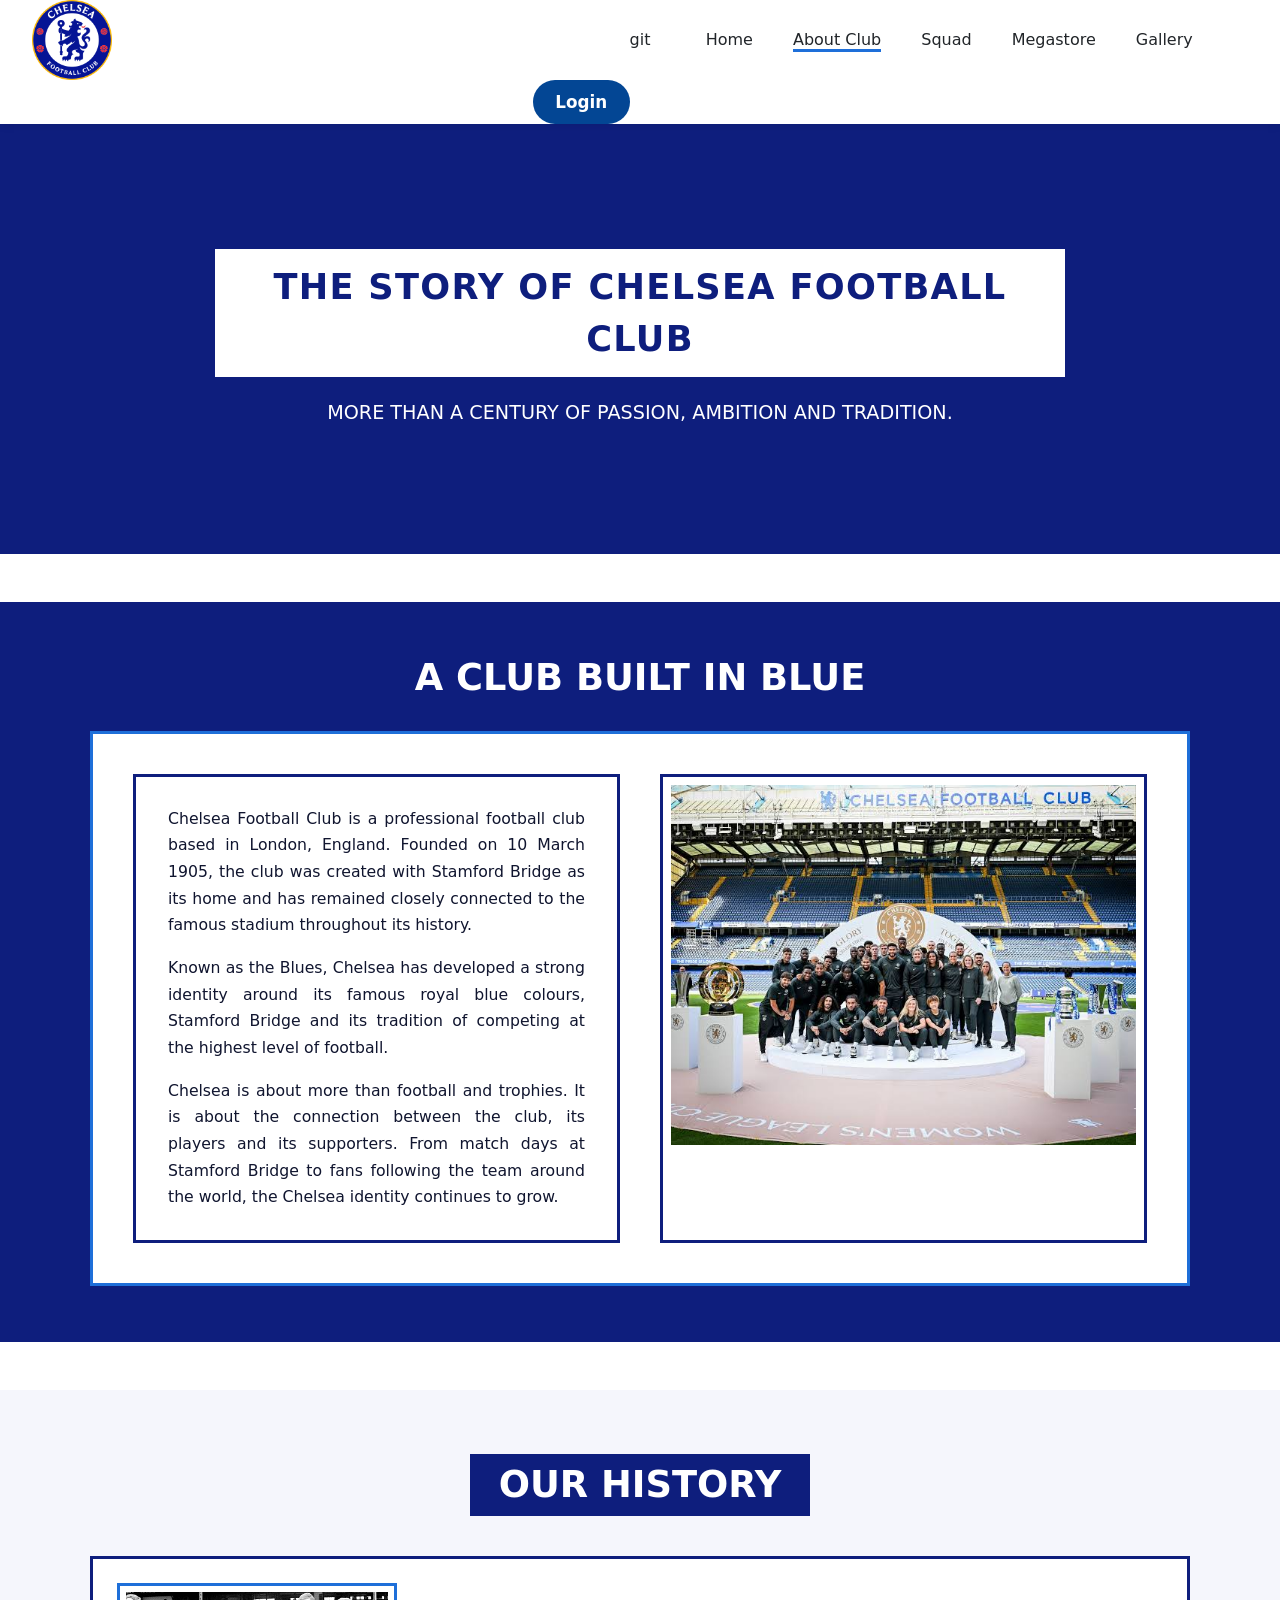
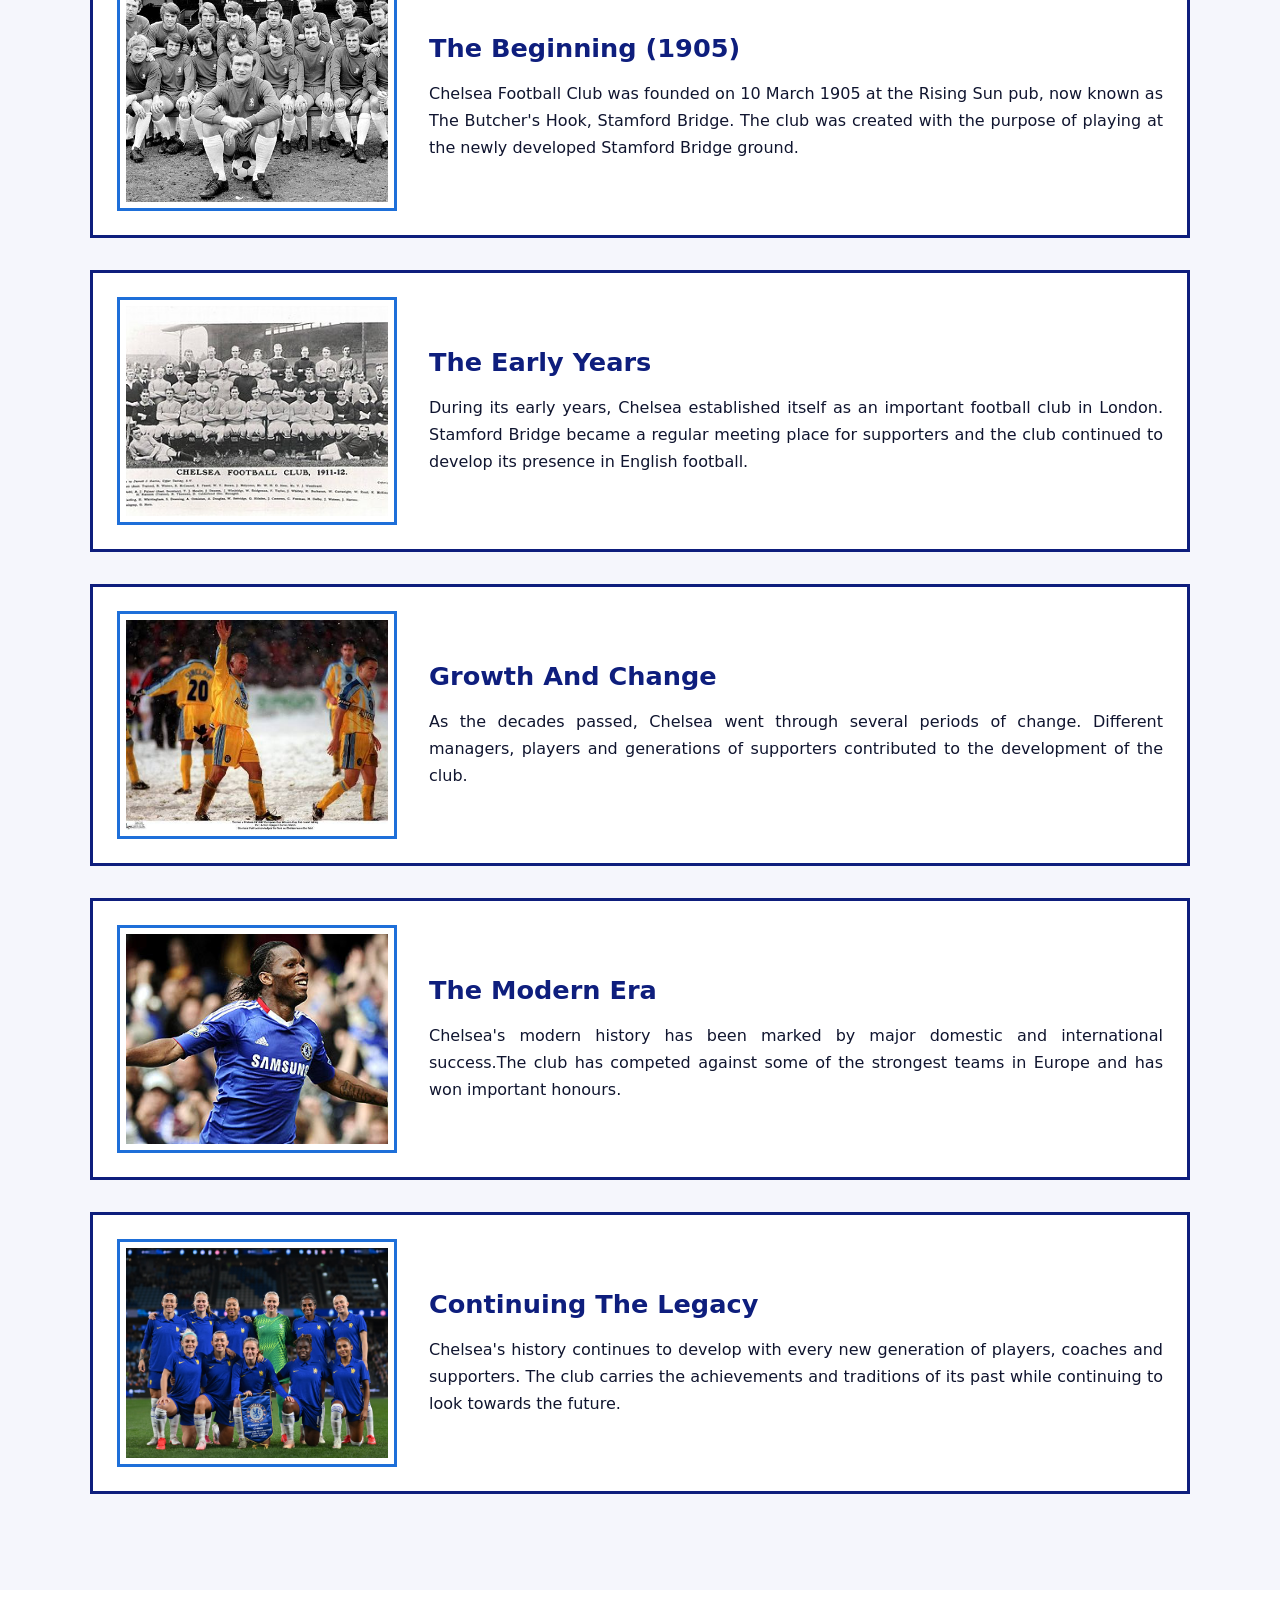
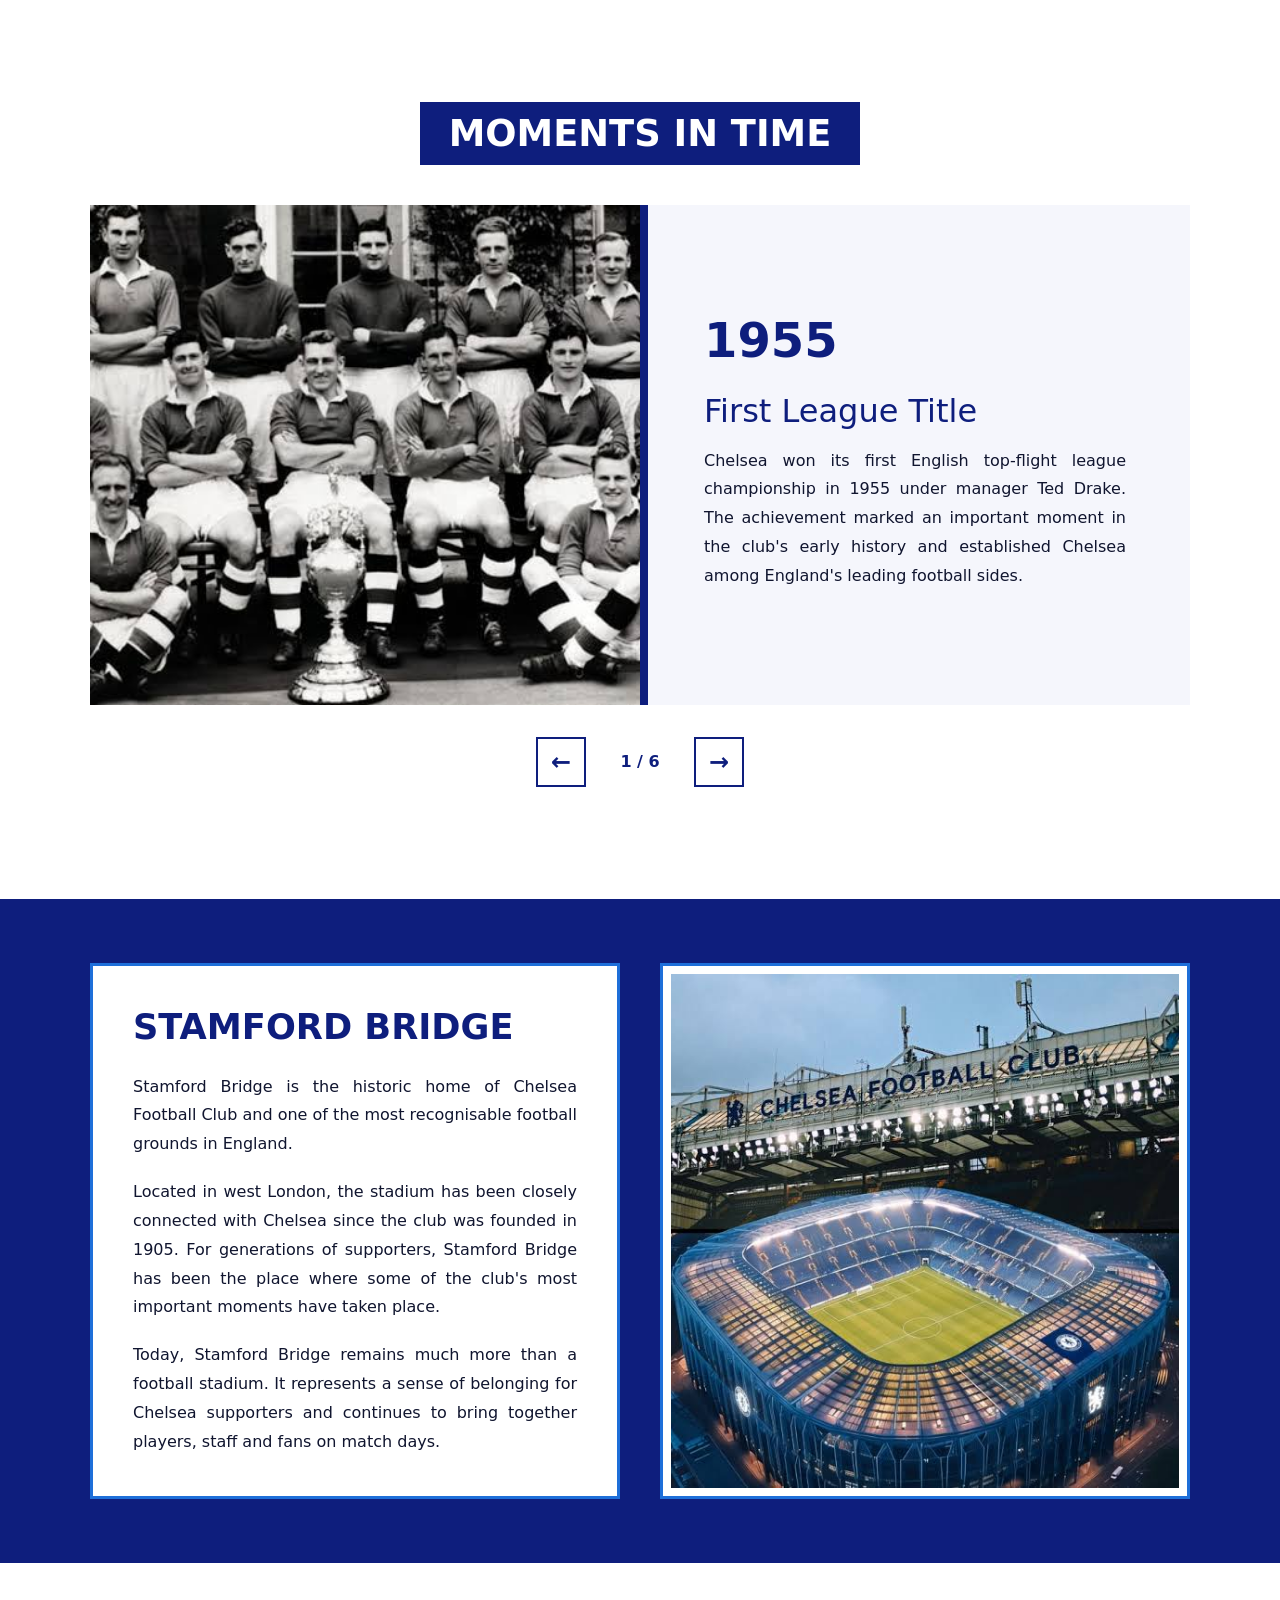
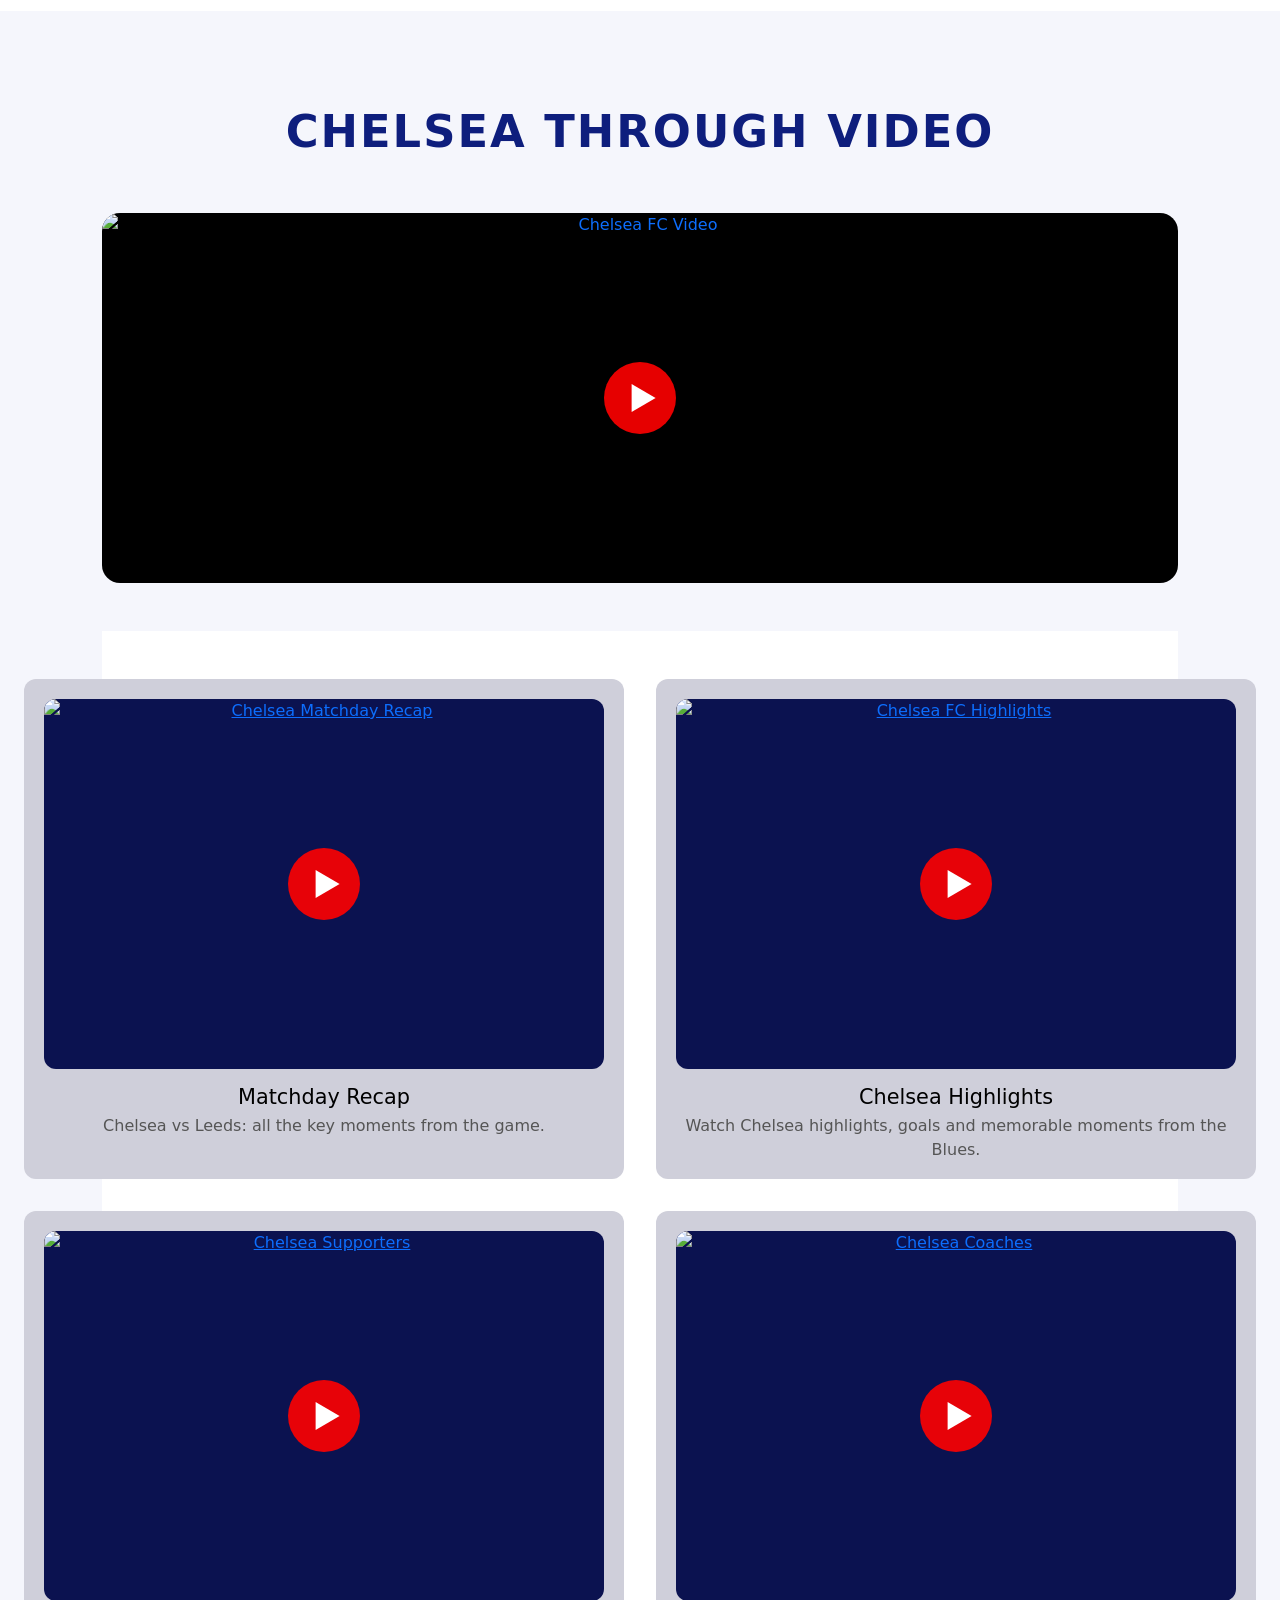
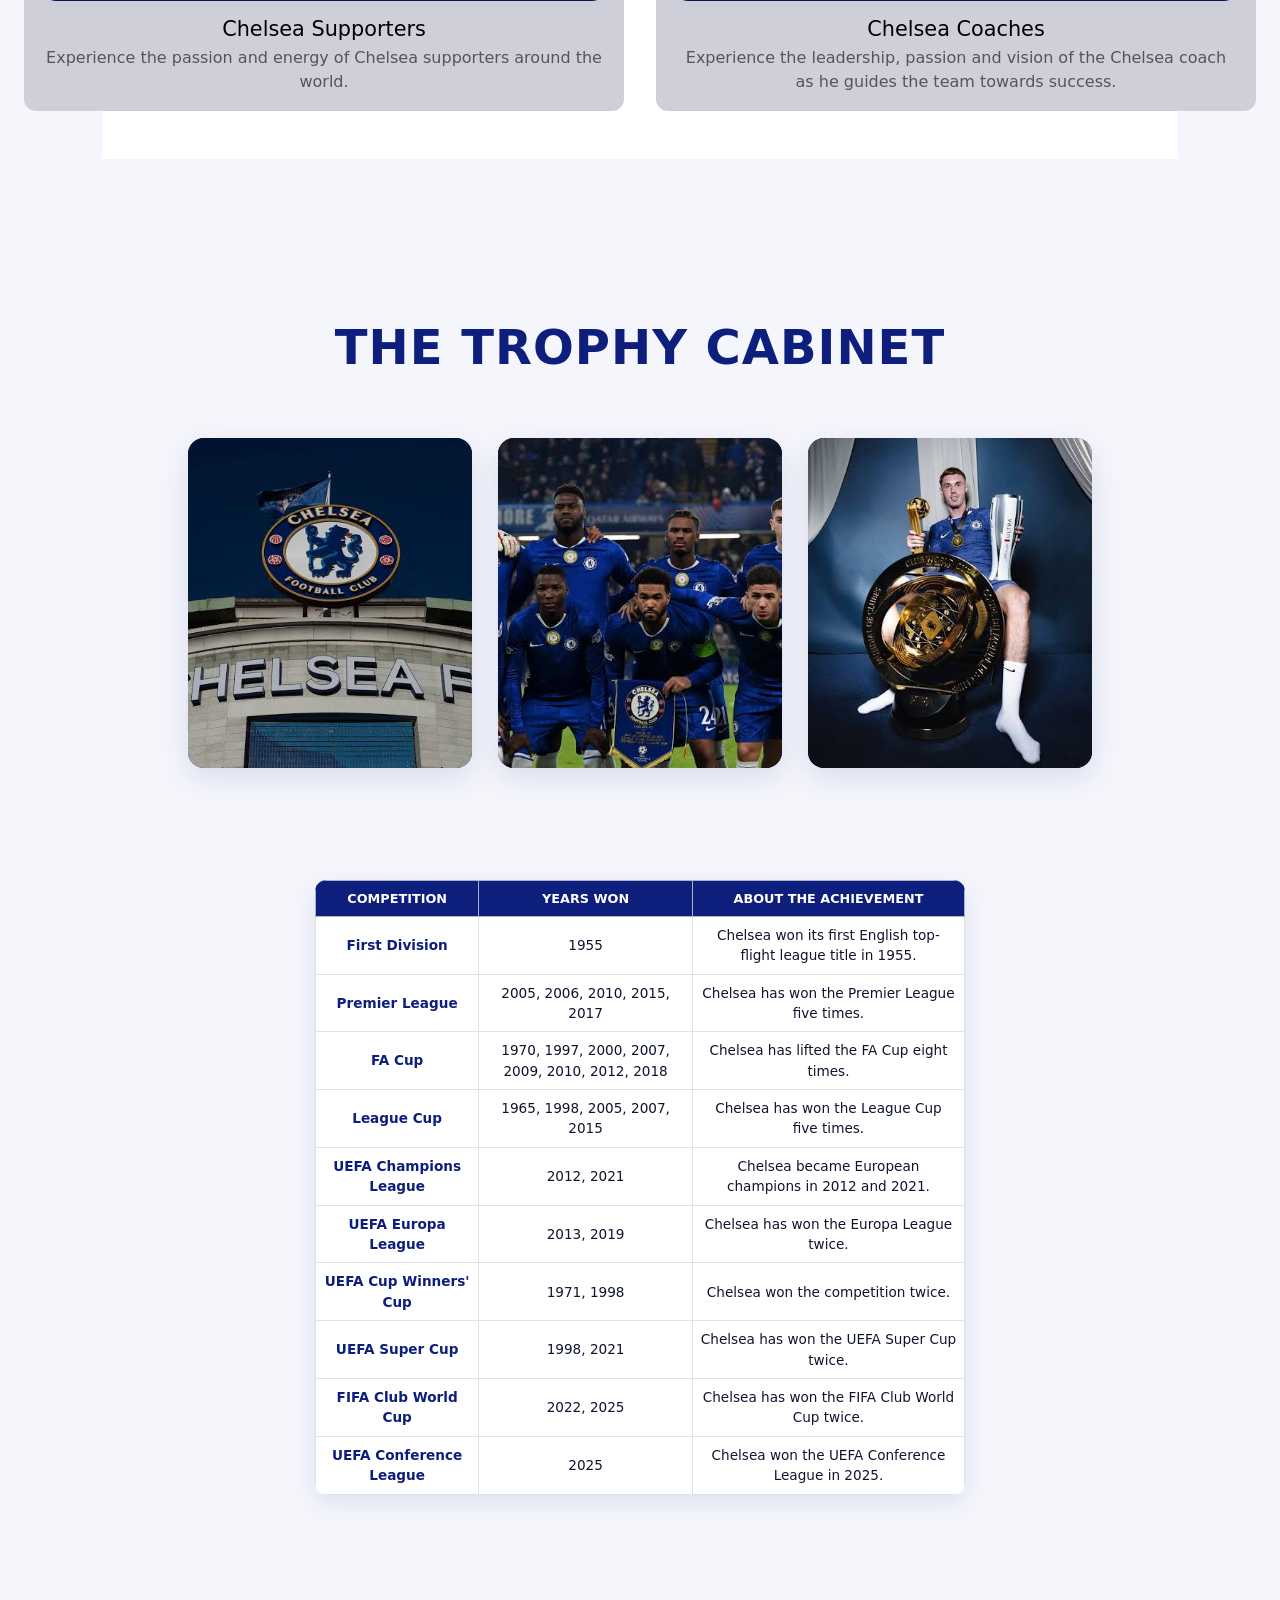
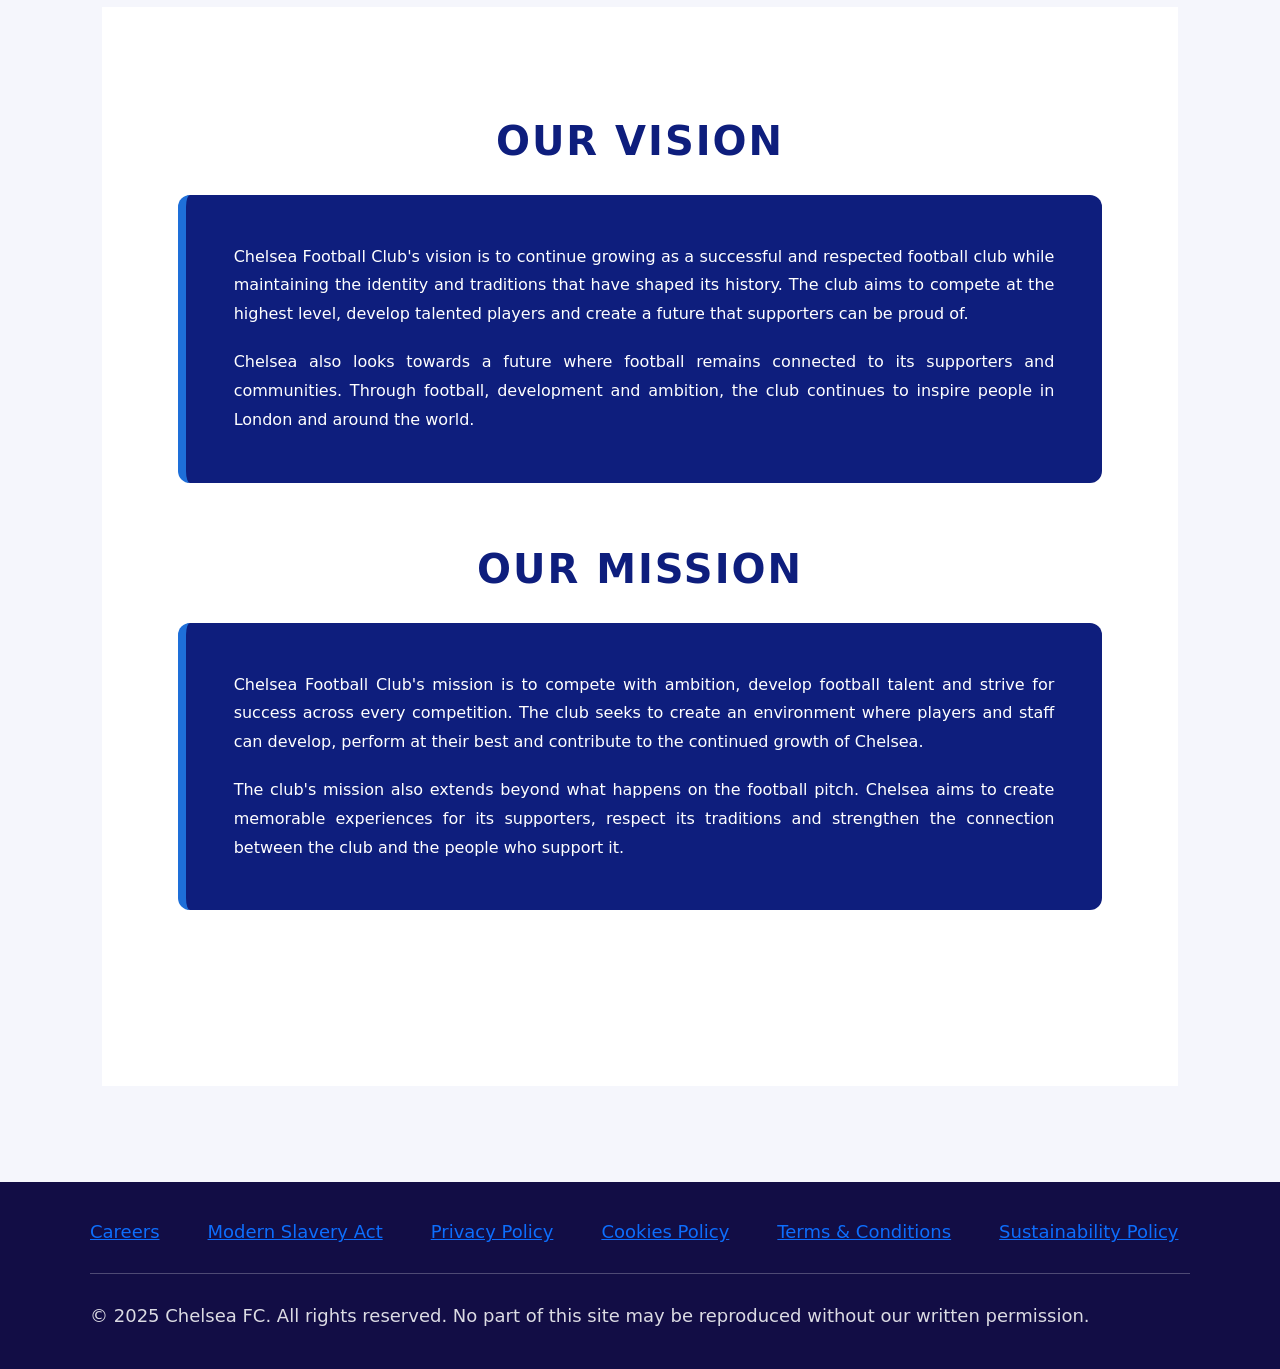
==== commit 302ef2e8: "Update login page style" ====
--- a/about.html
+++ b/about.html
@@ -23,11 +23,10 @@
 
         <div class="header-container">
 
-            <a class="logo" href="index.html">
-
-                <img src="images/Chelsea_FC.LOGO.webp" alt="Chelsea FC Logo">
-
-            </a>
+           <!-- LEFT: logo -->
+    <a class="logo" href="index.html">
+      <img src="images/LOGO.png" alt="Chelsea FC Logo">
+    </a>git
 
             <nav class="nav-links">
 
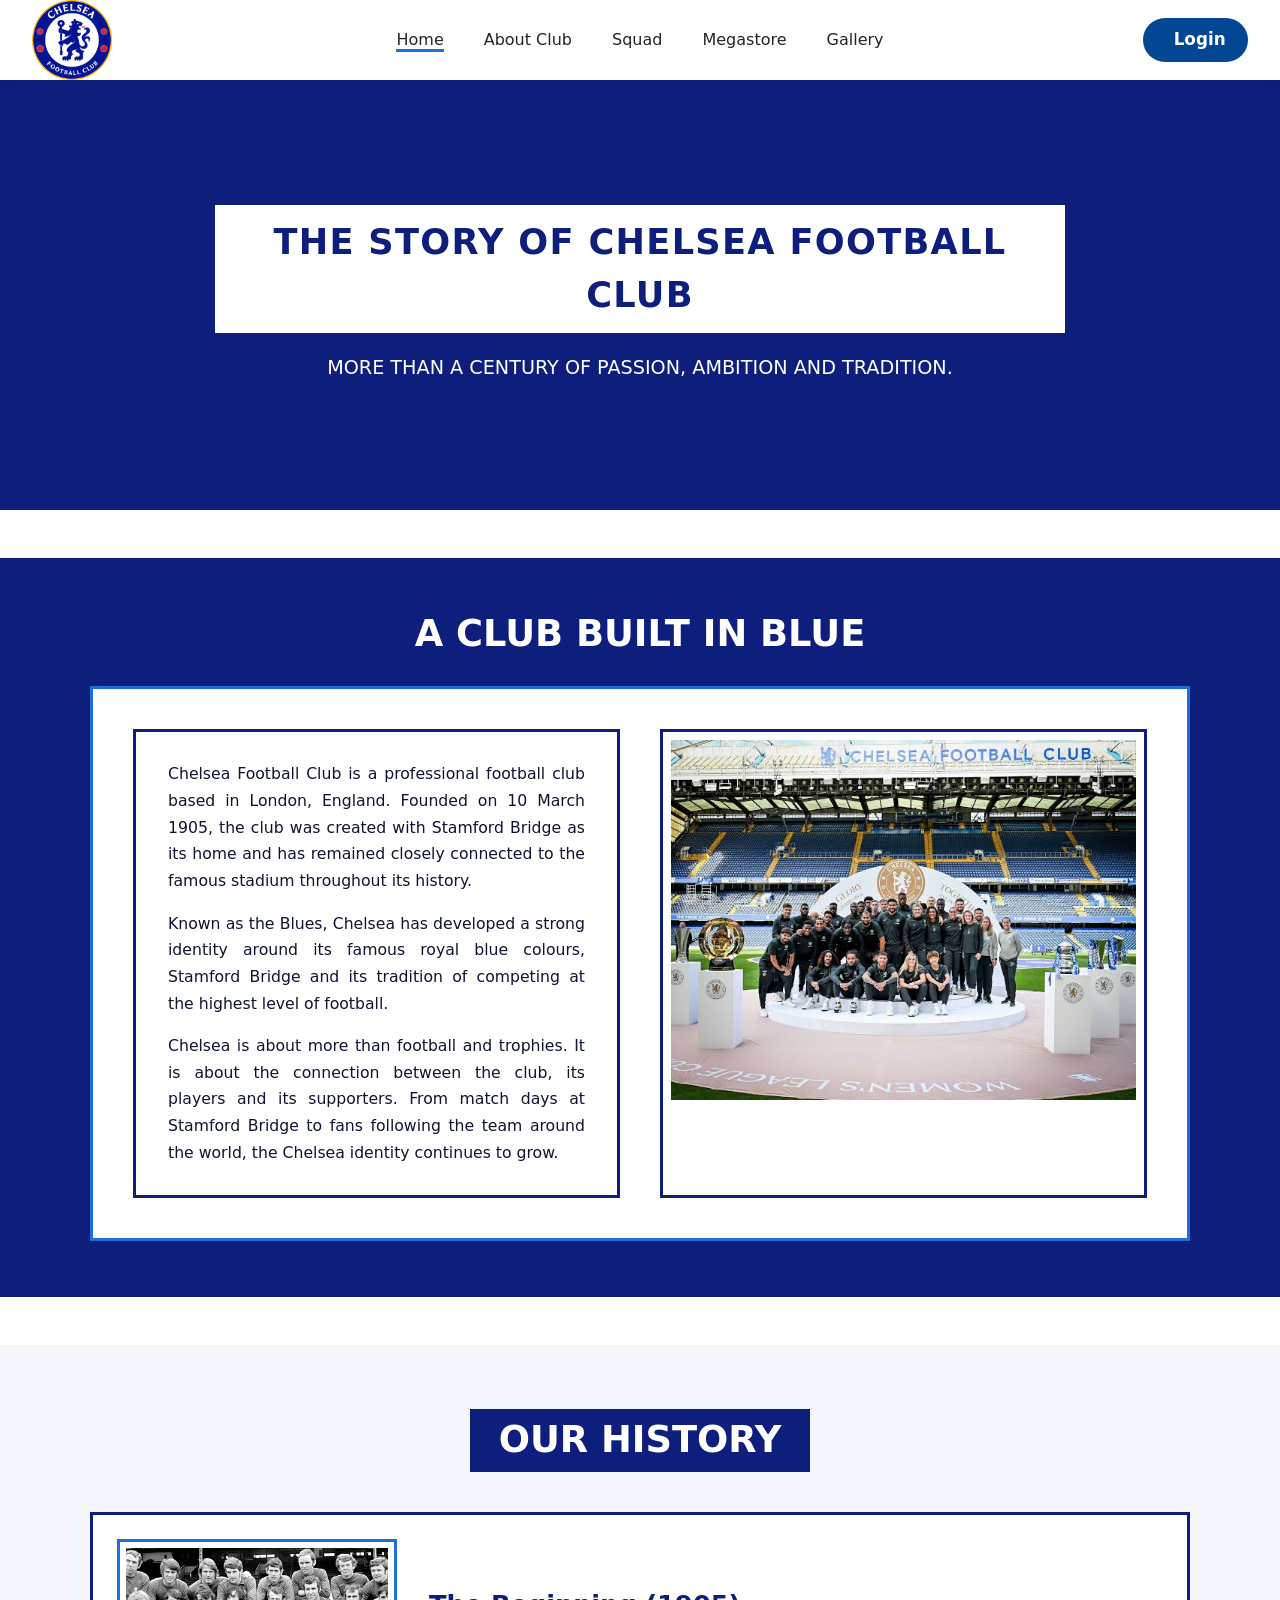
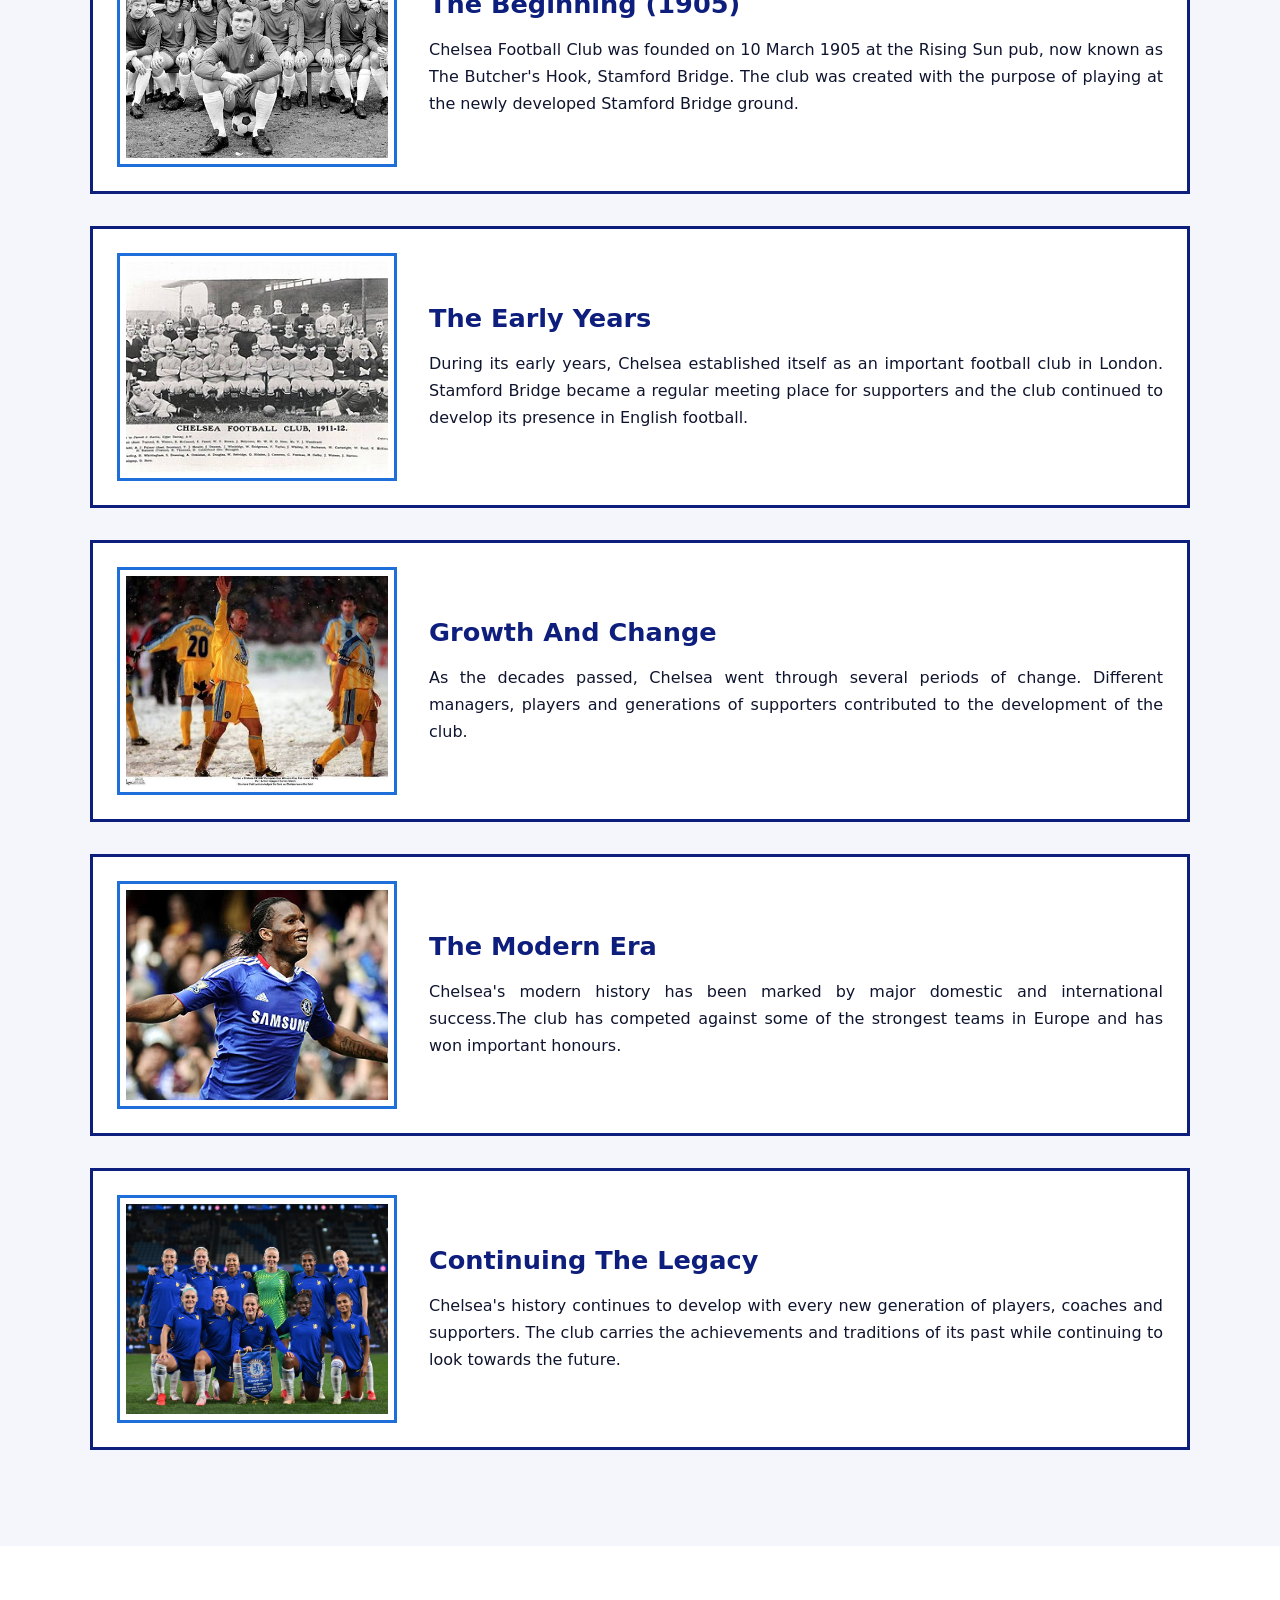
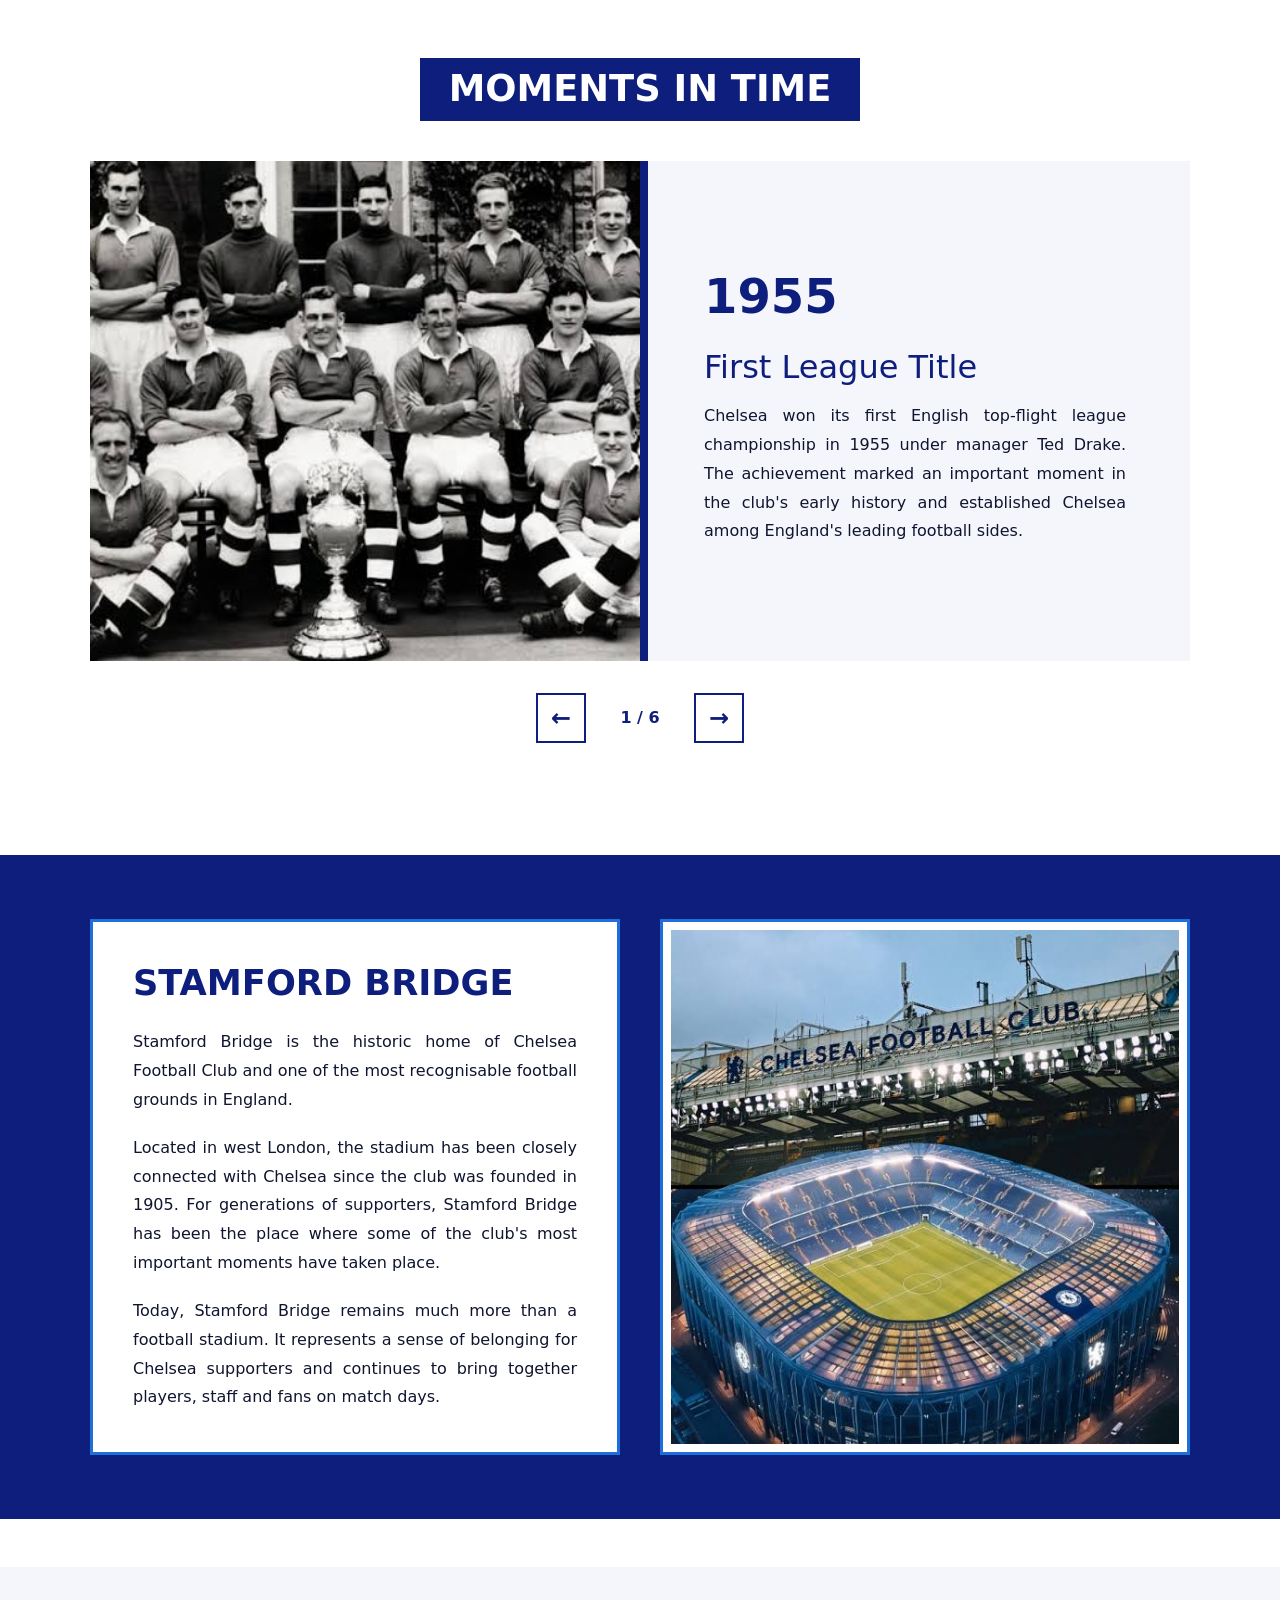
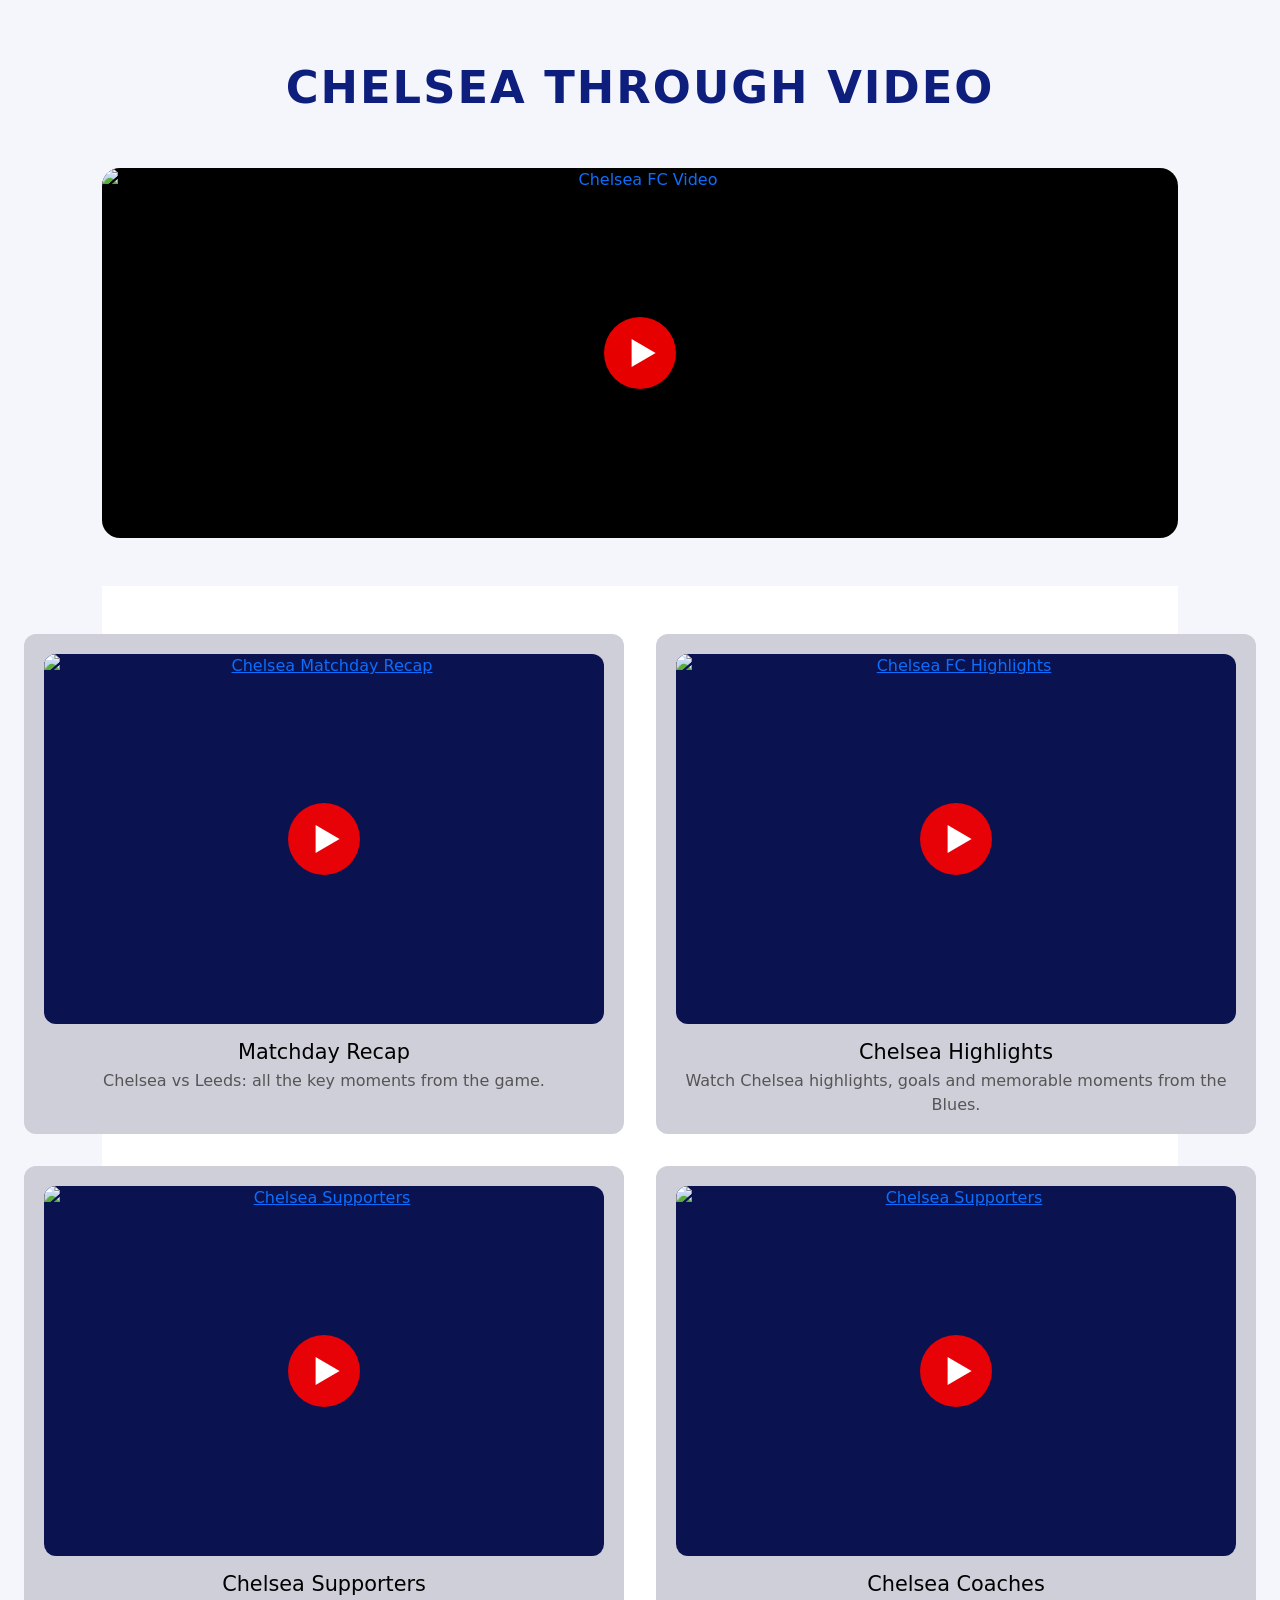
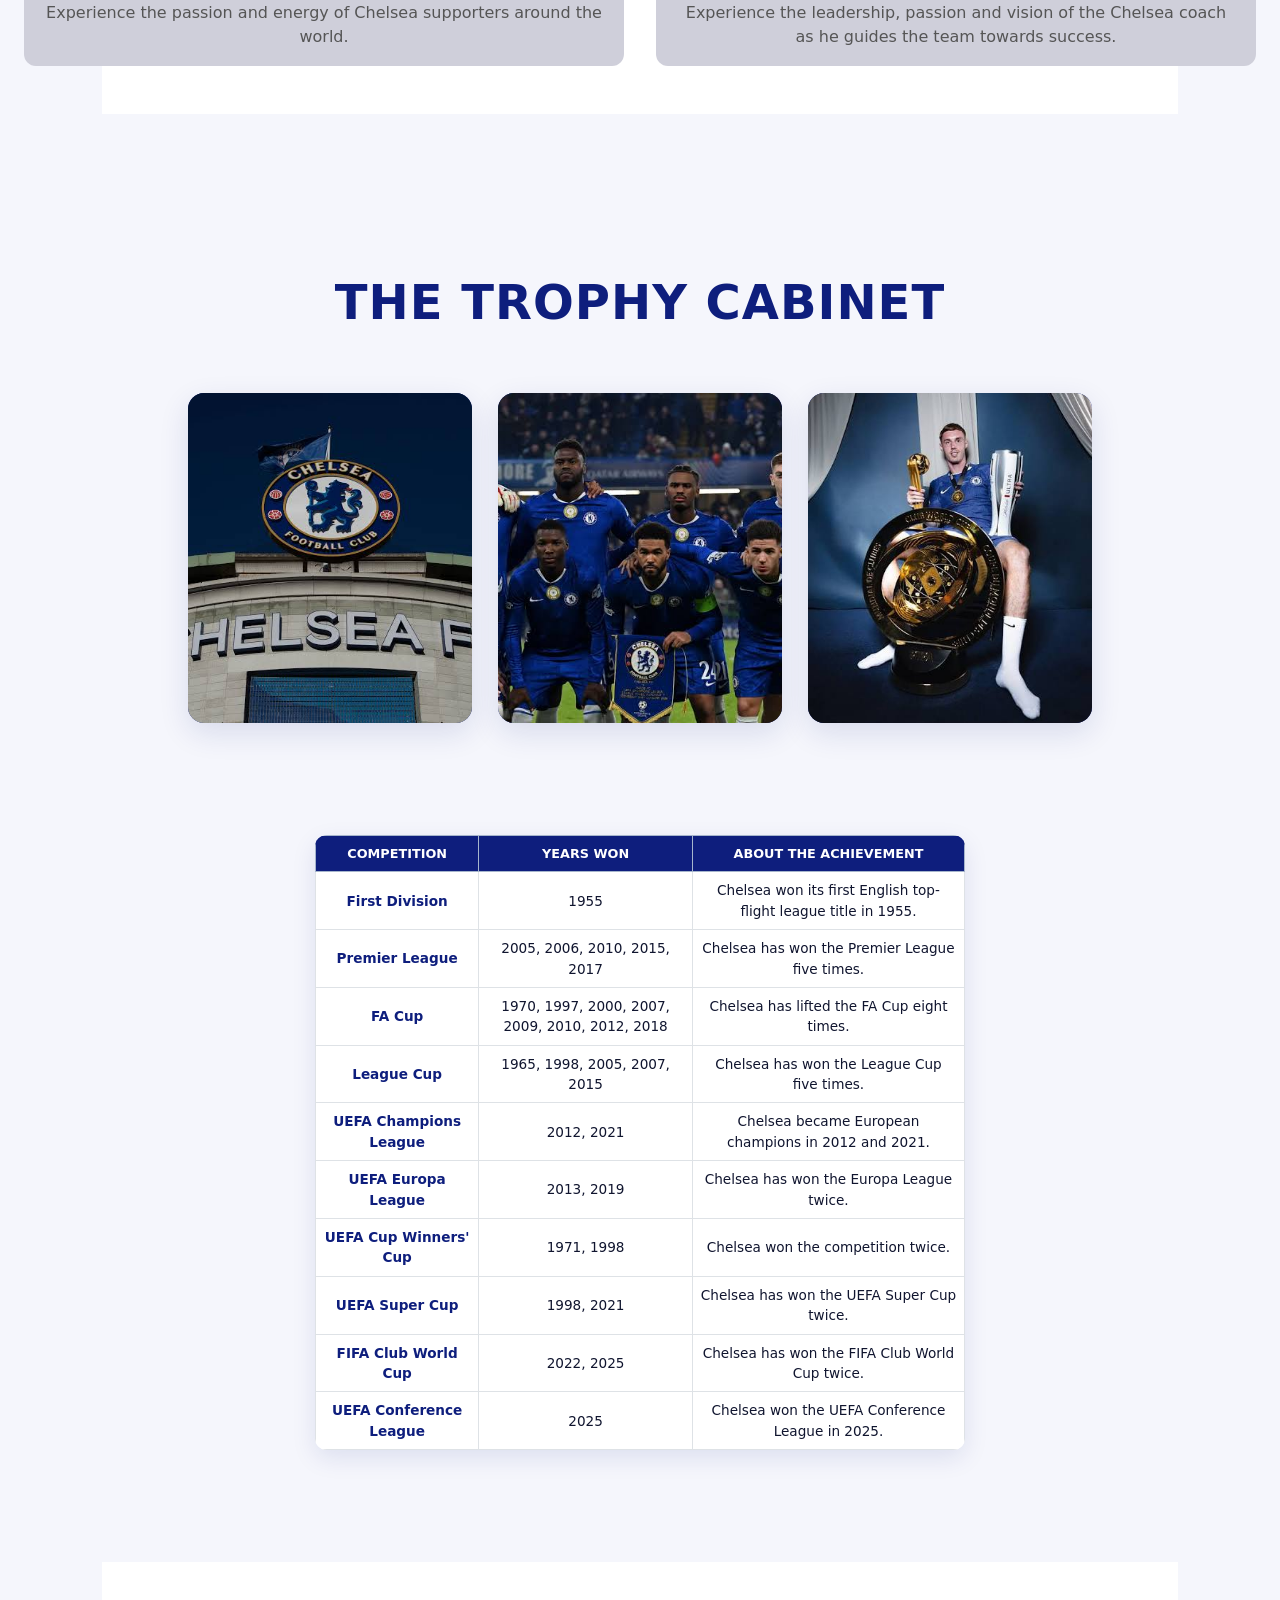
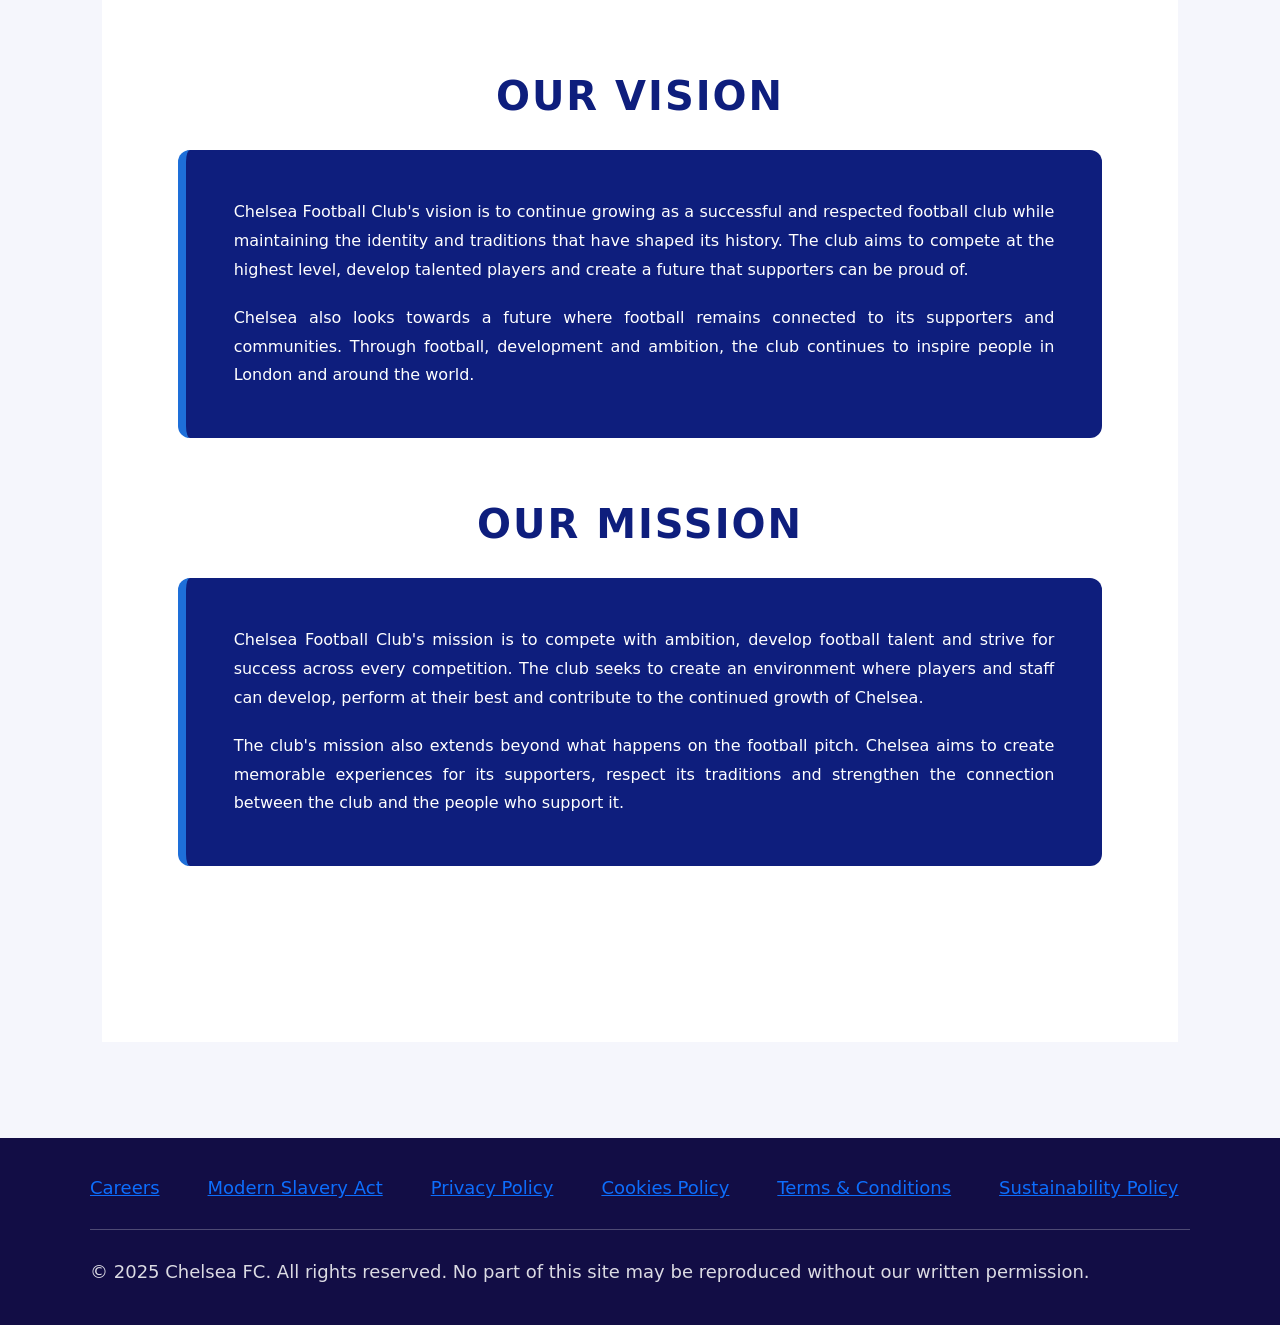
==== commit ef6b9dd9: "NEW WORK" ====
--- a/about.html
+++ b/about.html
@@ -19,48 +19,37 @@
 <body>
 
 <!-- ========================= HEADER ========================== -->
-    <header class="site-header">
-
-        <div class="header-container">
-
-           <!-- LEFT: logo -->
+   
+
+<!-- THE HORIZONTAL BALANCED HEADER ROW -->
+<header class="site-header">
+  <div class="header-container">
+
+    <!-- LEFT: logo -->
     <a class="logo" href="index.html">
       <img src="images/LOGO.png" alt="Chelsea FC Logo">
-    </a>git
-
-            <nav class="nav-links">
-
-                <a class="nav-link" href="index.html">
-                    Home
-                </a>
-
-                <a class="nav-link active" href="about.html">
-                    About Club
-                </a>
-
-                <a class="nav-link" href="team.html">
-                    Squad
-                </a>
-
-                <a class="nav-link" href="market.html">
-                    Megastore
-                </a>
-
-                <a class="nav-link" href="gallery.html">
-                    Gallery
-                </a>
-
-            </nav>
-
-            <div class="header-actions"> 
-                
-                <a href="login.html" class="login-btn"> Login </a>
-
-            </div>
-
-        </div>
-
-    </header>
+    </a>
+
+    <!-- MIDDLE: nav links -->
+    <nav class="nav-links">
+      <a class="nav-link active" href="index.html">Home</a>
+      <a class="nav-link" href="about.html">About Club</a>
+      <a class="nav-link" href="team.html">Squad</a>
+      <a class="nav-link" href="market.html">Megastore</a>
+      <a class="nav-link" href="gallery.html">Gallery</a>
+    </nav>
+
+    <!-- RIGHT: login button -->
+    <div class="header-actions" id="navAuthContainer">
+      <a href="login.html" class="login-btn">
+        <i class="fa-solid fa-circle-user"></i>
+        <span>Login</span>
+      </a>
+    </div>
+
+  </div>
+</header>
+ 
 
 <!-- =========================  MAIN CONTENT ========================== -->
 
@@ -751,8 +740,8 @@
             >
 
                 <img
-                    src="https://img.youtube.com/vi/X-4q1S5Y304/hqdefault.jpg"
-                    alt="Chelsea Coaches"
+                    src="https://img.youtube.com/vi/RJbsaddMD5g/hqdefault.jpg"
+                    alt="Chelsea Supporters"
                 >
 
                 <span
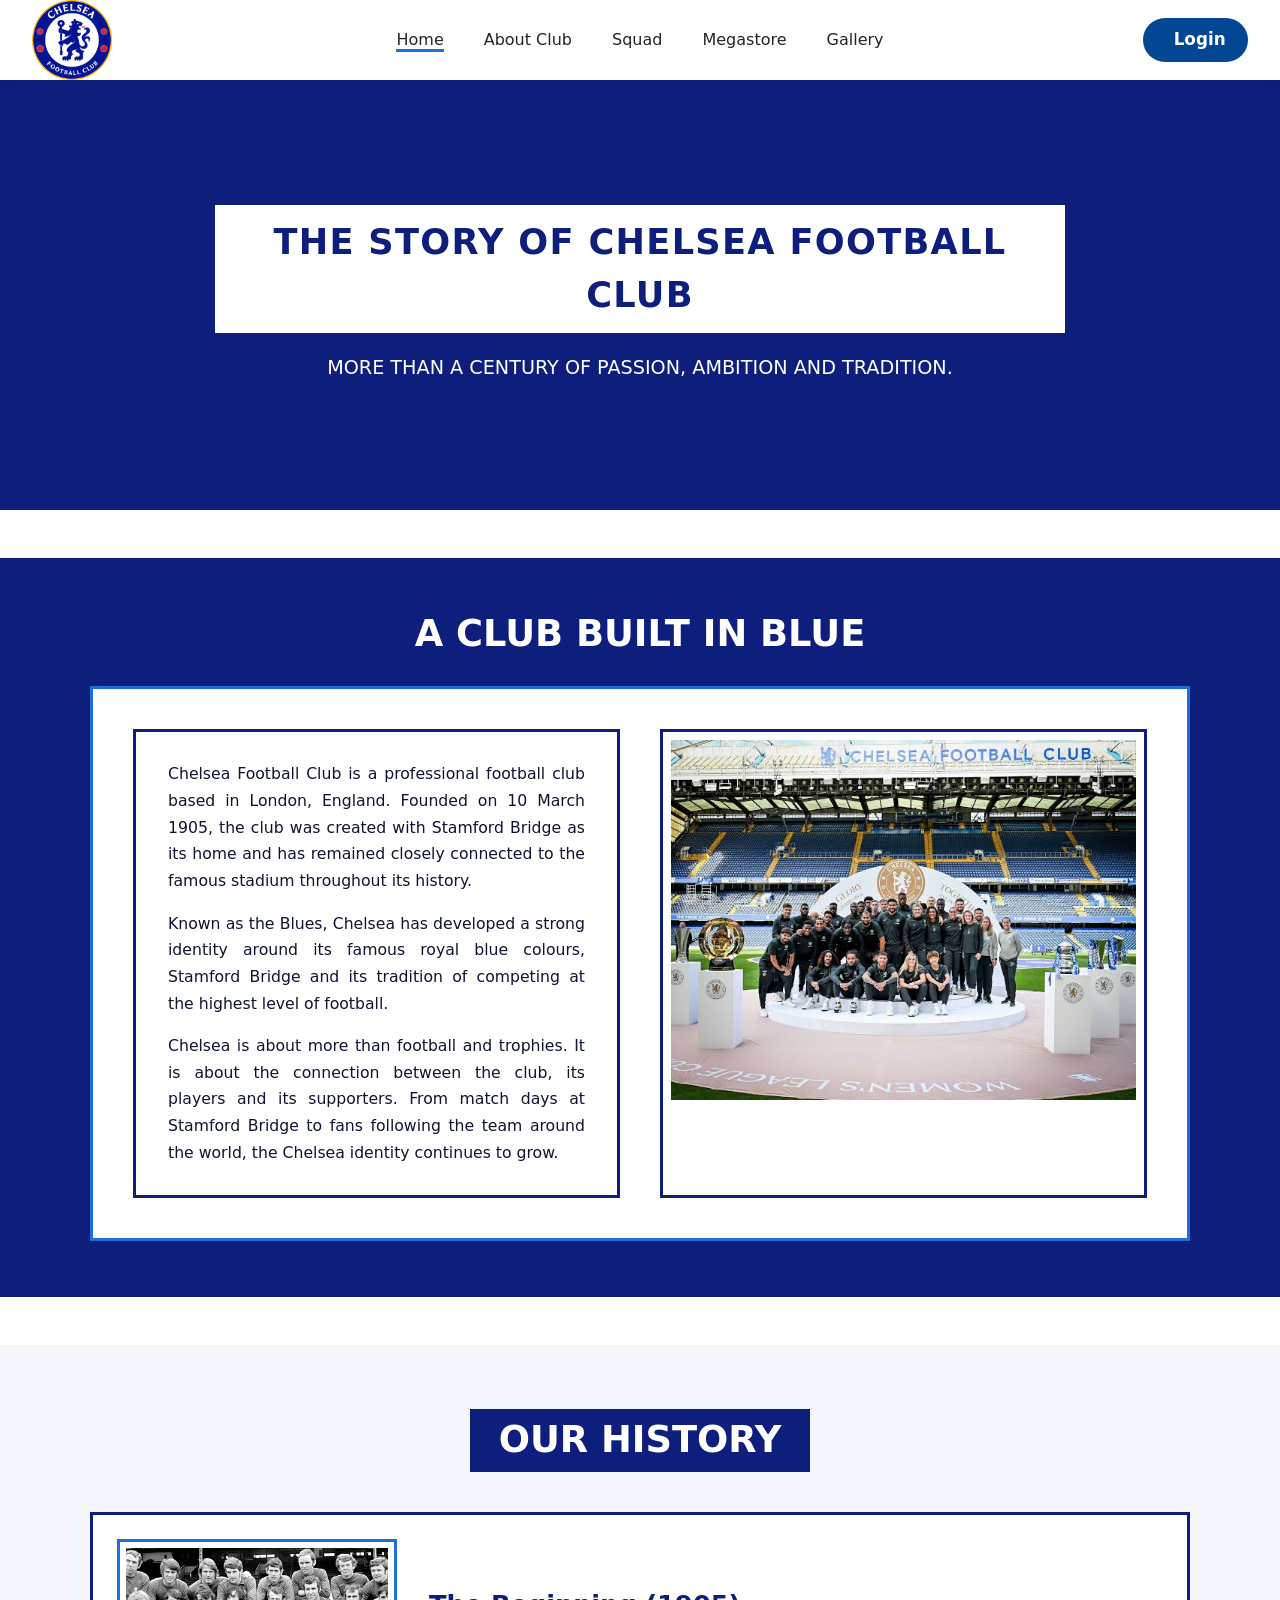
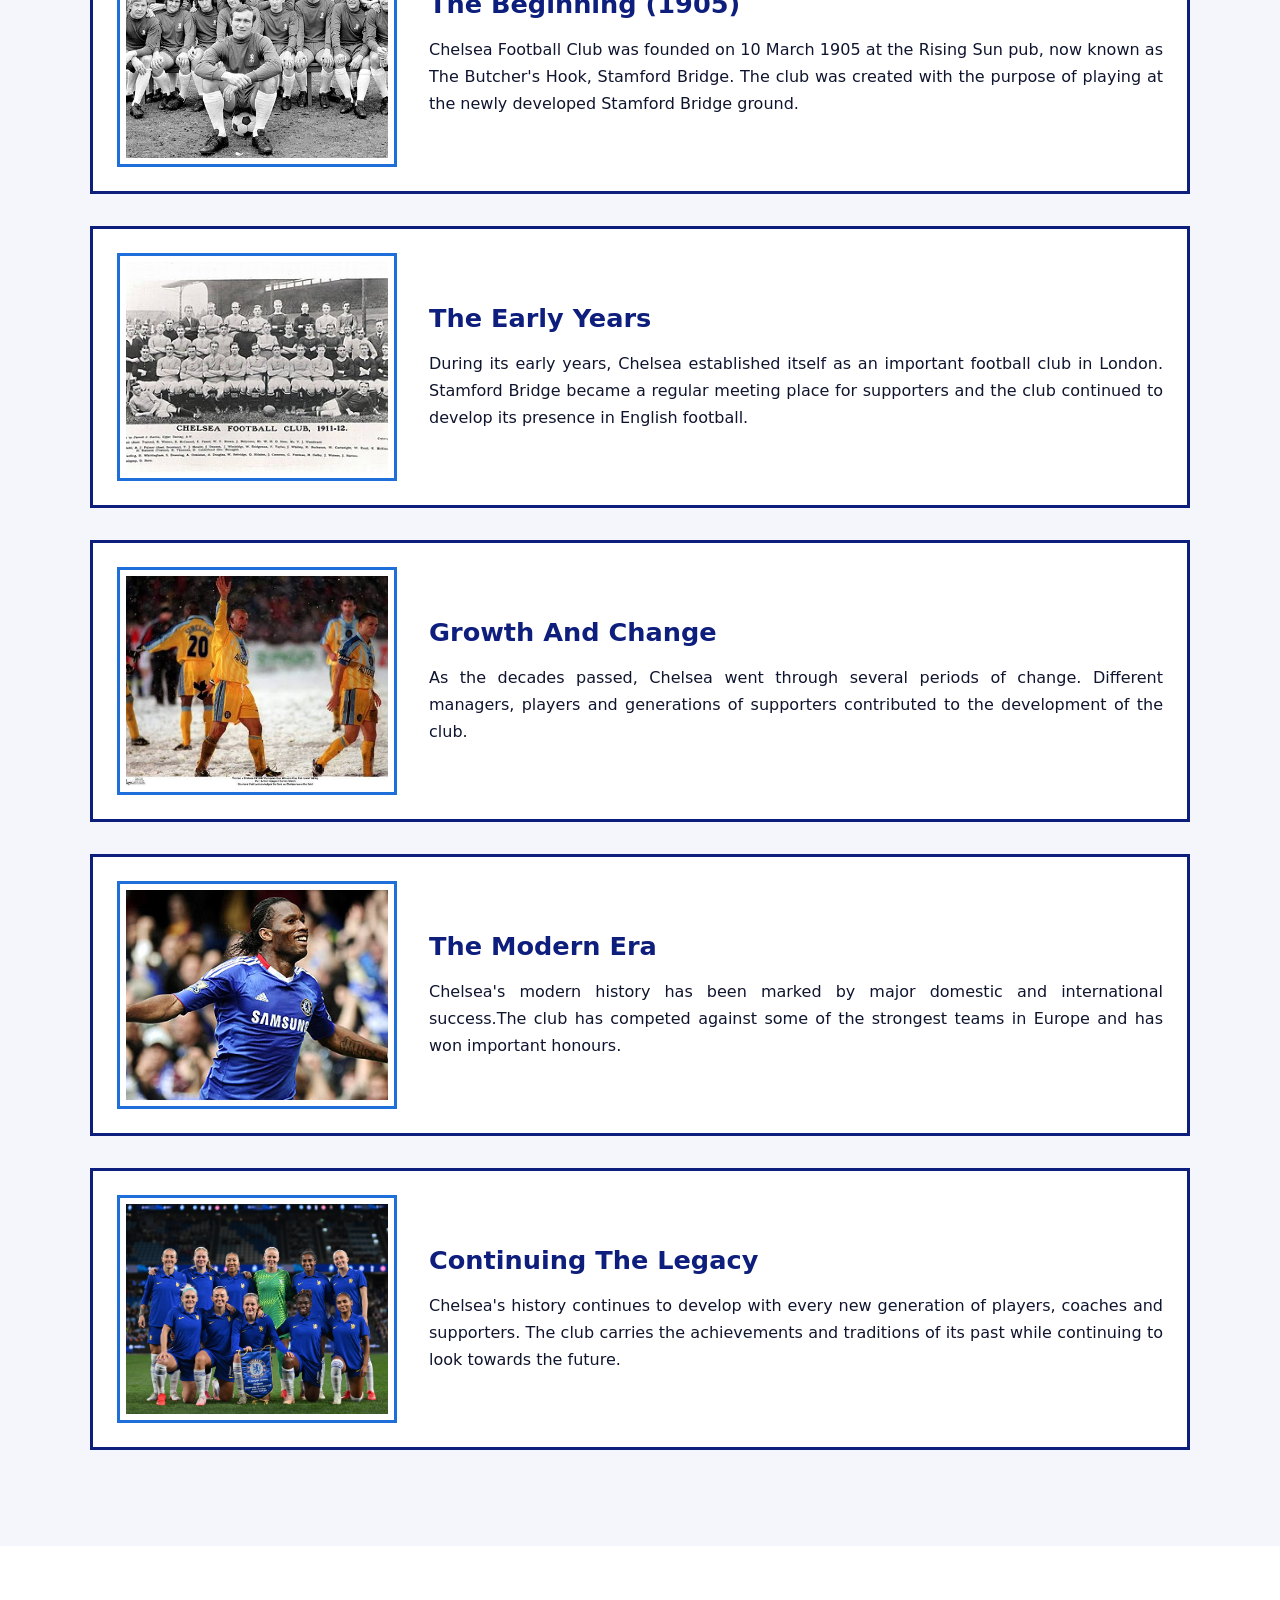
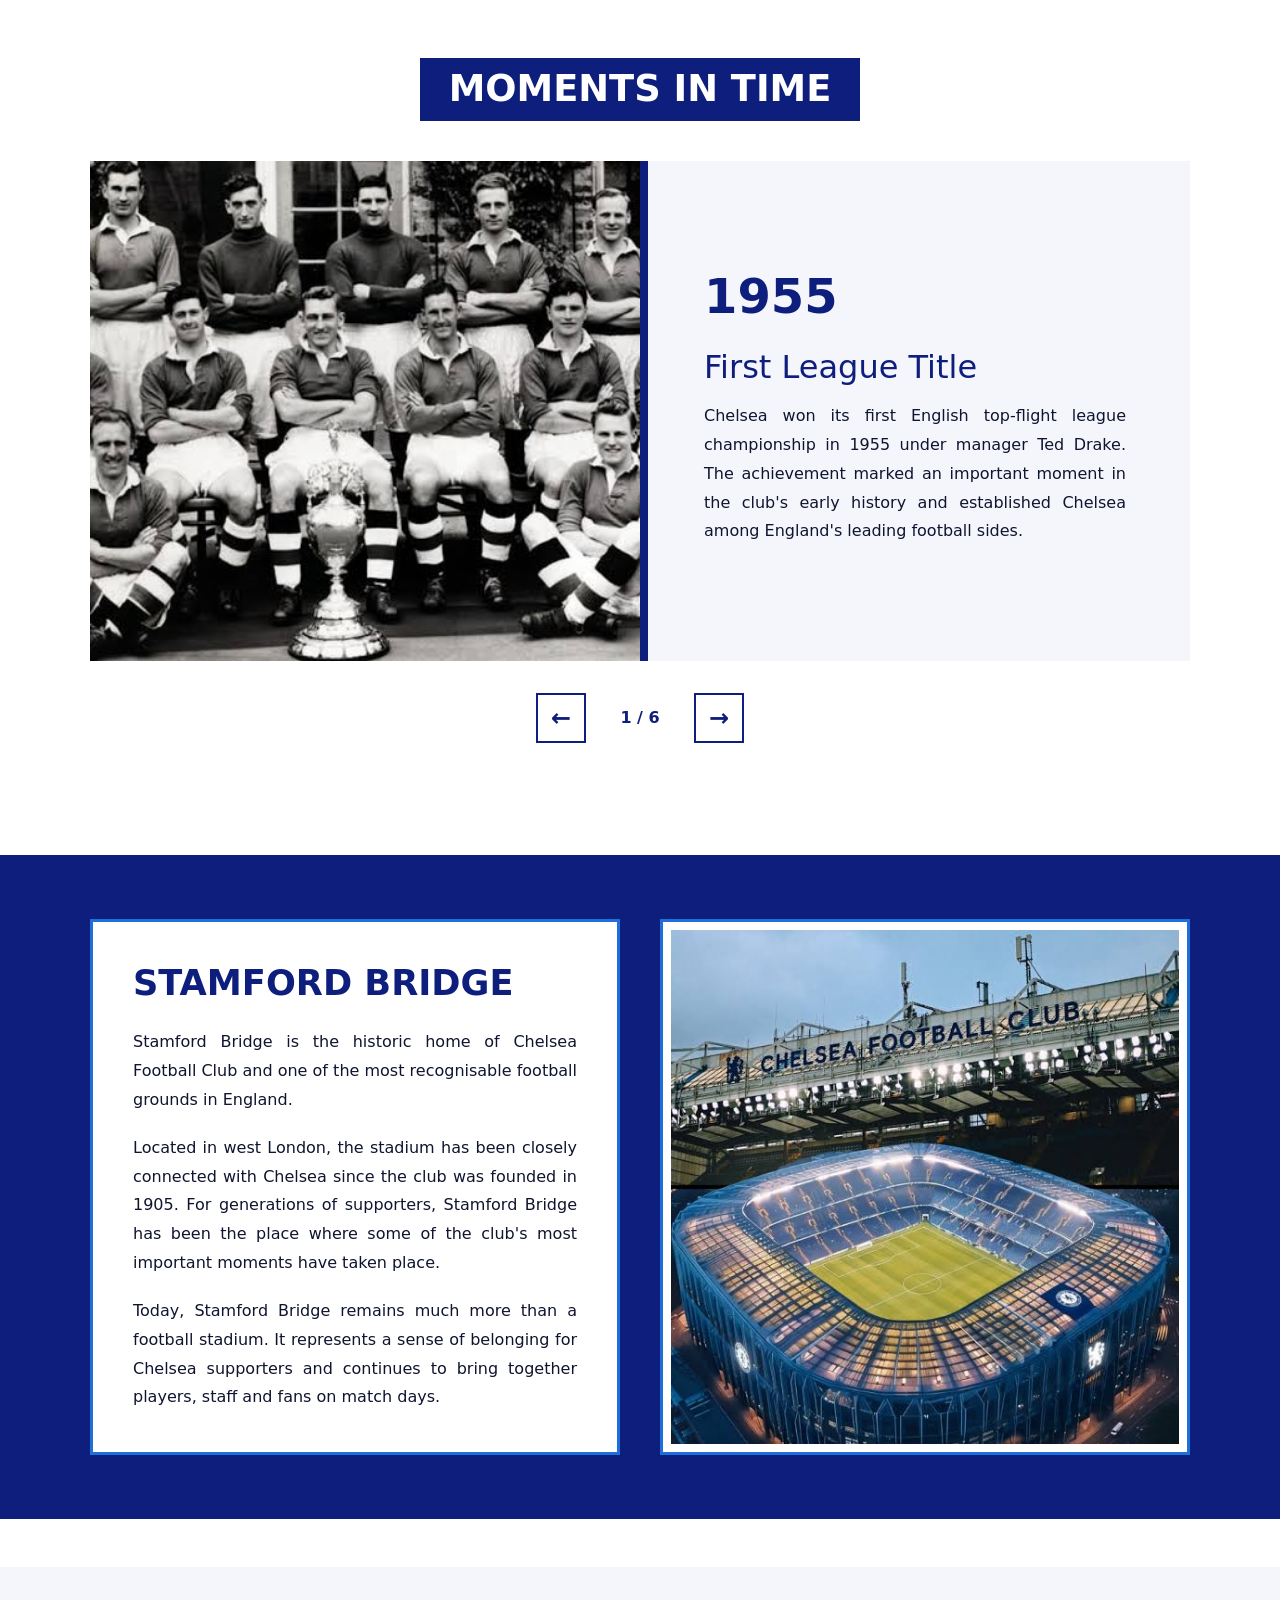
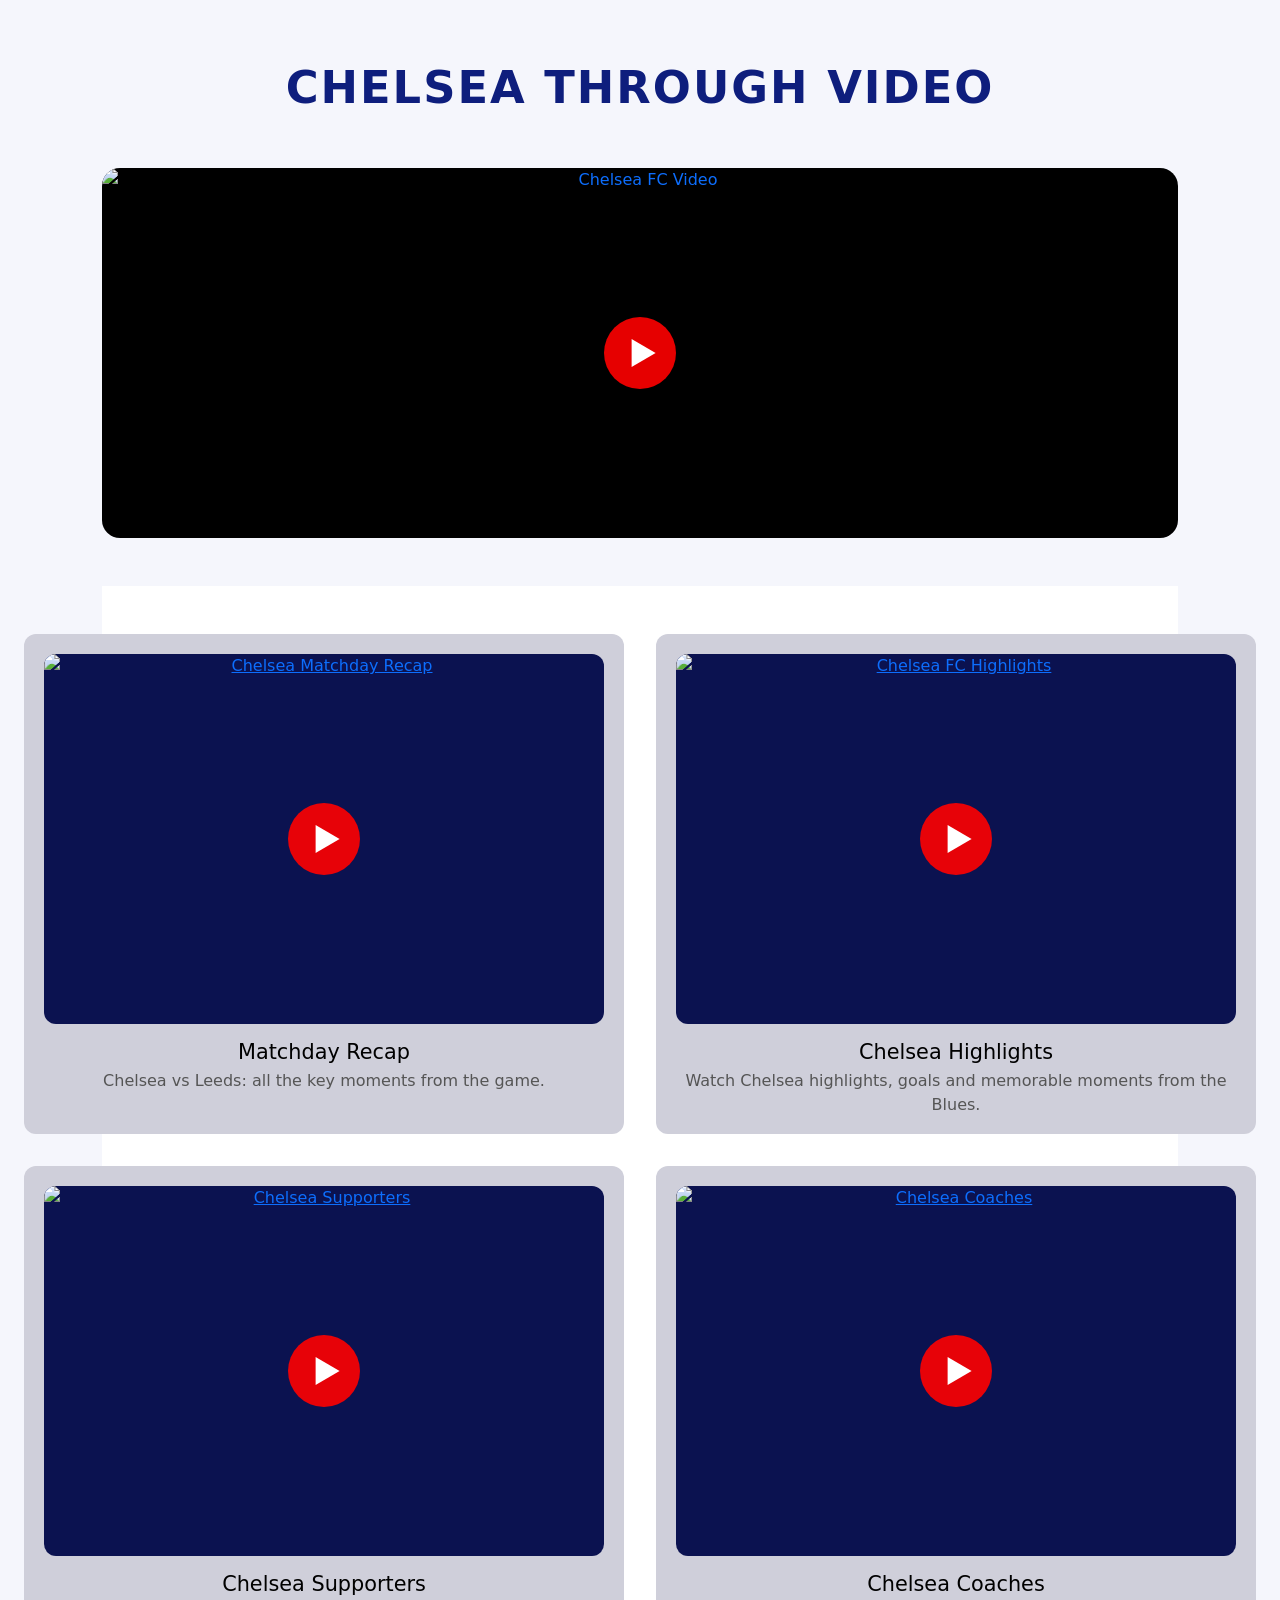
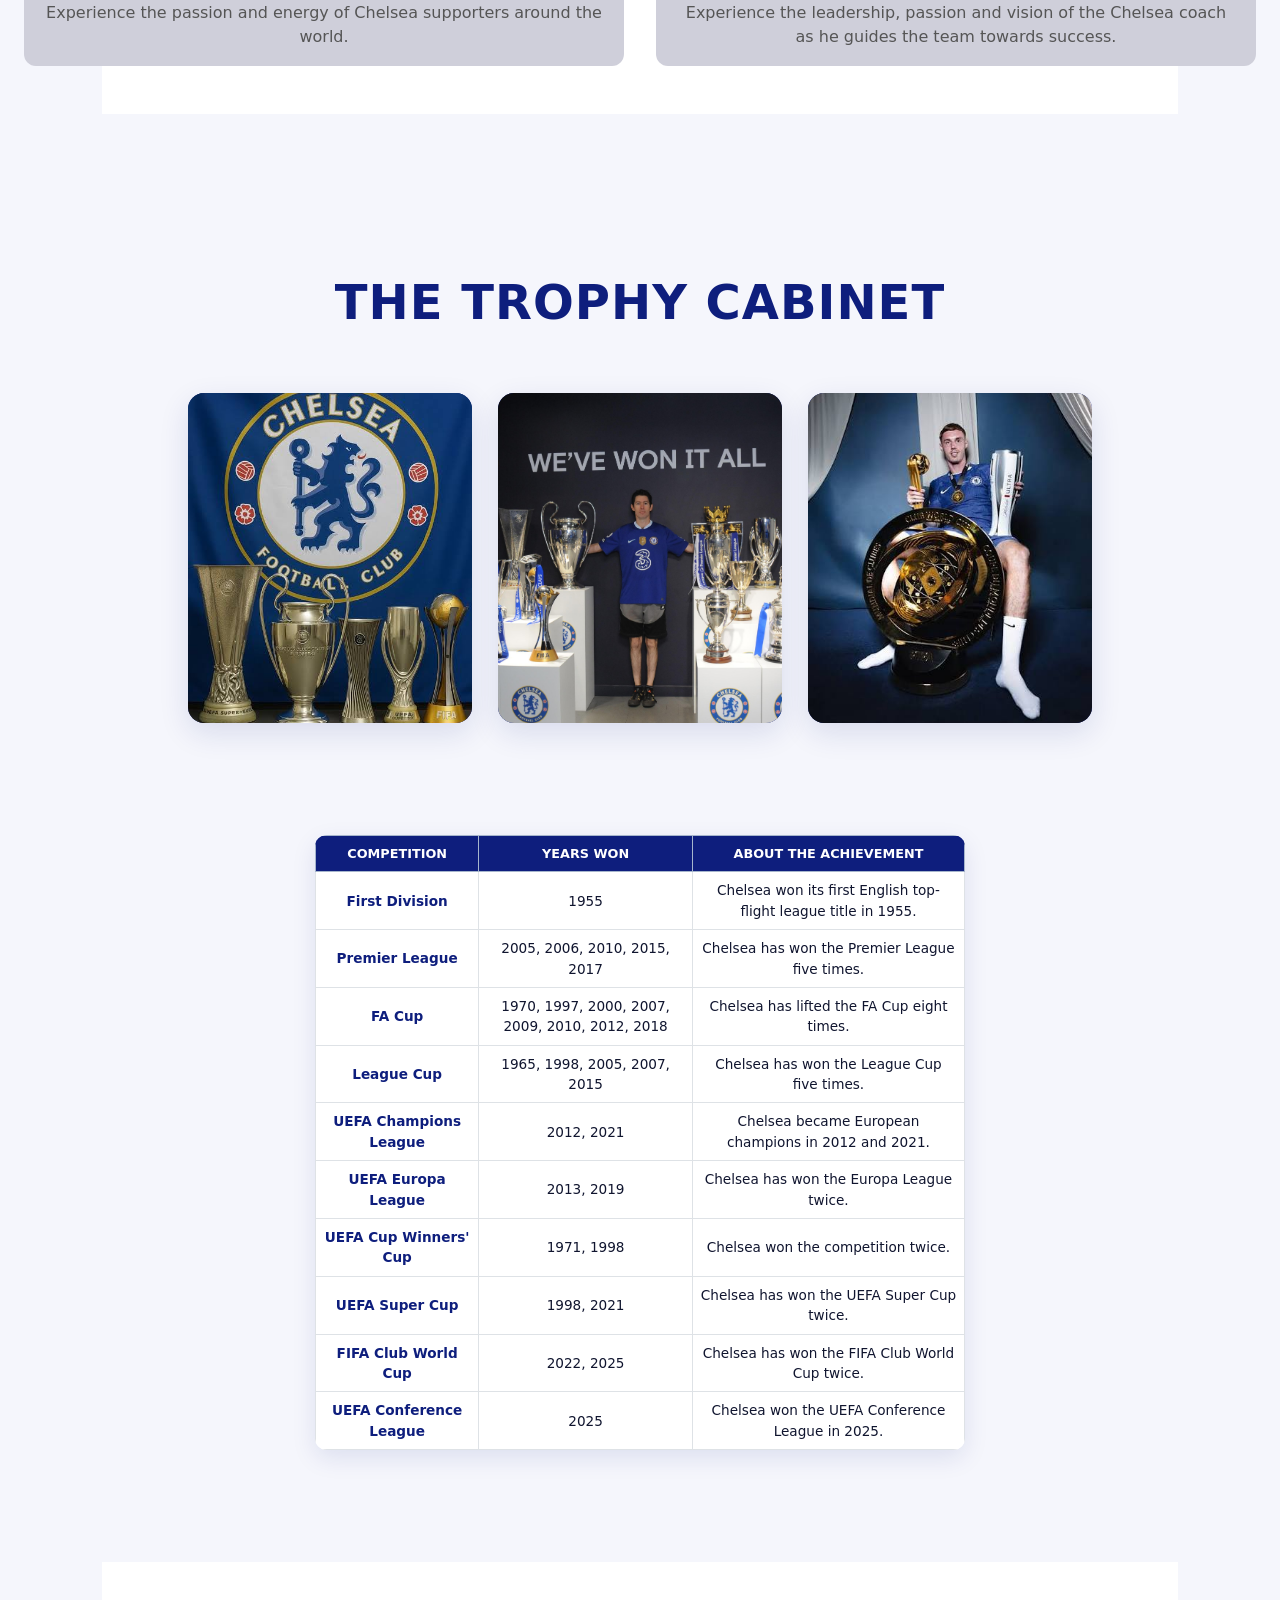
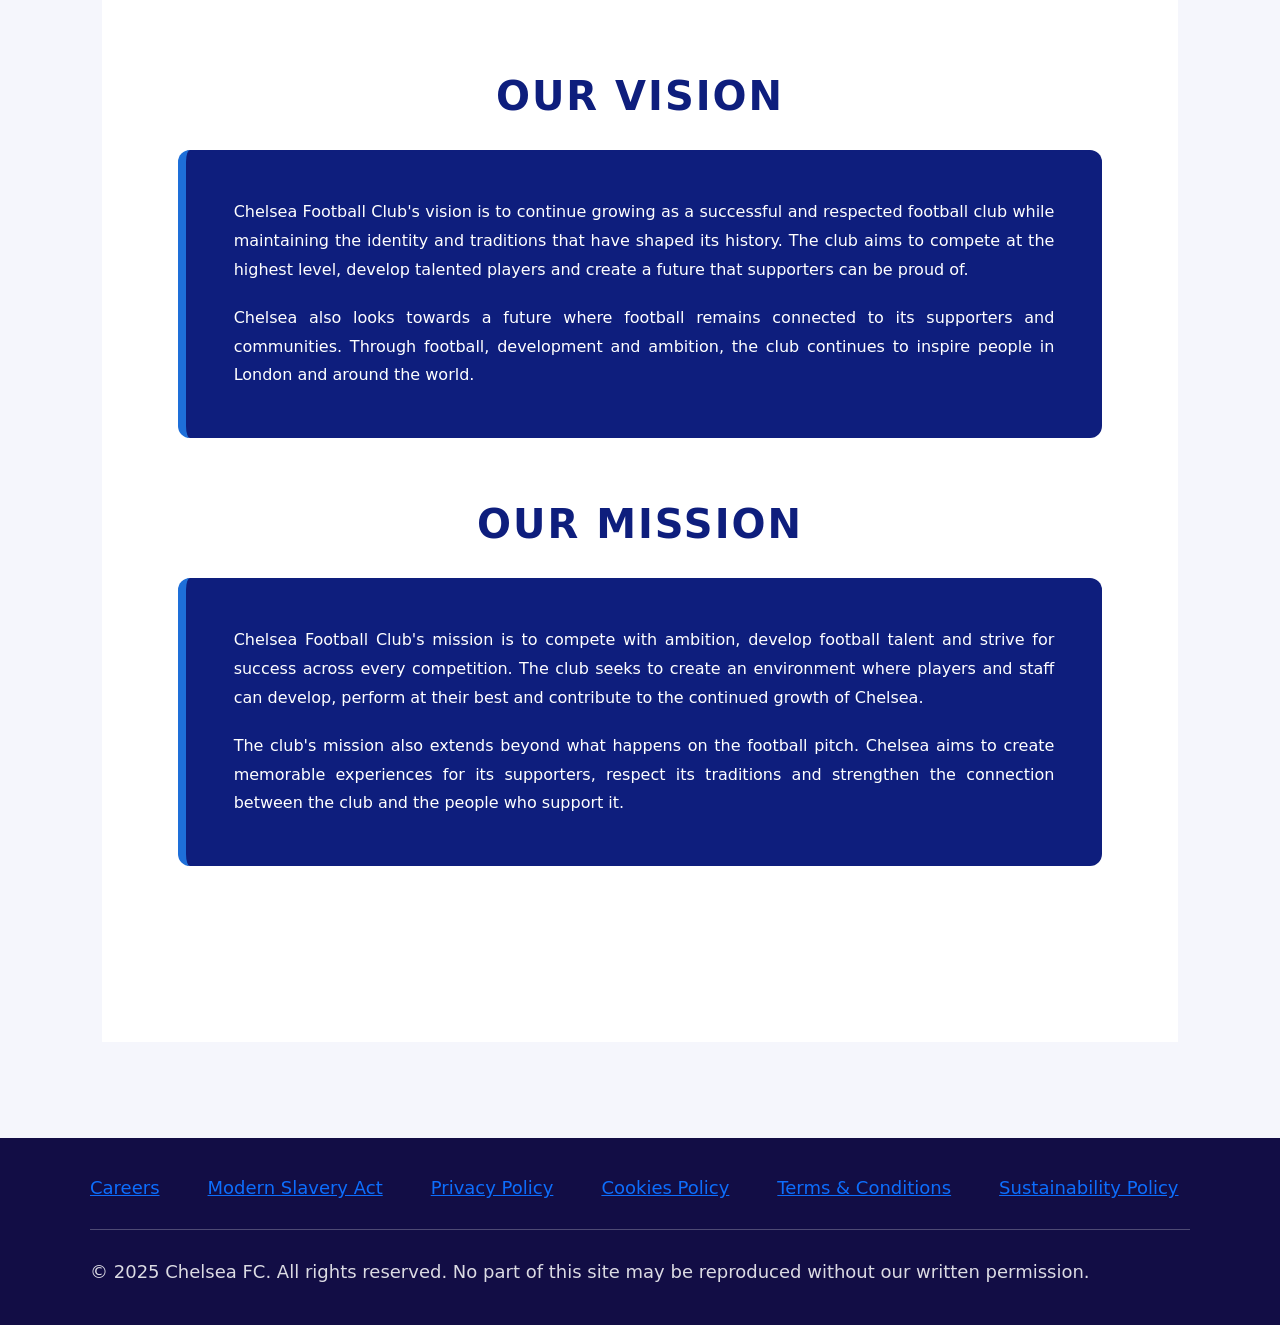
==== commit 12786130: "UPDATE TEAM PLAYERS" ====
--- a/about.html
+++ b/about.html
@@ -740,8 +740,8 @@
             >
 
                 <img
-                    src="https://img.youtube.com/vi/RJbsaddMD5g/hqdefault.jpg"
-                    alt="Chelsea Supporters"
+                    src="https://img.youtube.com/vi/X-4q1S5Y304/hqdefault.jpg"
+                    alt="Chelsea Coaches"
                 >
 
                 <span
@@ -792,7 +792,7 @@
 
                 <div class="trophy-image">
 
-                     <img src="images/gallery/16.jpg" alt="Chelsea supporters">
+                     <img src="images/gallery/16.jpeg" alt="Chelsea supporters">
 
 
                 </div>
--- a/style.css
+++ b/style.css
@@ -1210,12 +1210,25 @@
    3. TOP NAV (Home link top-left, Sign out top-right)
    ========================================================= */
 
-  body { 
-    background: var(--grad-main); 
-    background-attachment: fixed !important;;   /* <-- add this line here */
-  }
+
+
+/* =========================================================
+   BACKGROUND AND PAGE LAYOUT OF HOME PAGE
+   ========================================================= */
+  html { height: 100%; }
+
+body {
+  min-height: 100vh;
+  display: flex;
+  flex-direction: column;
+  margin: 0;
+  background: linear-gradient(to top right, #ffffff, #ffffff); /* FOR HOME PAGE  */
+  background-attachment: fixed;
+}
   
-  
+ /* =========================================================
+   LOG IN / SIGN UP PAGE
+   ========================================================= */ 
 .topbar {
   position: sticky; top: 0; 
   z-index: 10;
@@ -1224,6 +1237,8 @@
   align-items: center;
   padding: 14px 32px;
   background: var(--grad-main);
+  /* ...keep everything else... */
+  background: #f7f7f7;          /* FOR HOME PAGE  */
 }
 .home-link {
   color: rgb(253, 255, 255); text-decoration: /* THE WORD HOME -- LOGIN HOME BUTTON */
@@ -1256,83 +1271,113 @@
    4. PAGE LAYOUT (left hero + right card)
    ========================================================= */
 .page {
-  background-attachment: fixed;
-  display: grid; 
-  grid-template-columns: 1fr 1.1fr; 
+  flex: 1;                      /* pushes the footer to the bottom */
+  width: 100%;
+  max-width: 1200px;
+  margin: 0 auto;               /* centres the content */
+  display: grid;
+  grid-template-columns: 1fr 1.1fr;
   gap: 48px;
-  align-items: center; 
-  max-width: 1200px; 
-  margin: 0PX;
+  align-items: center;
   padding: 48px 32px 64px;
-  background: linear-gradient(to top right, #d5e2f2, #ffffff); /* GREEN BACKGROUND  OF THE PGAGE */
-}
- 
+  background: transparent;      /* body gradient shows through */
+}
 /* =========================================================
-   5. LEFT PANEL (hero text + perks + reset button)
+   5. LEFT PANEL (login-hero: text + perks + reset button)
    ========================================================= */
-.eyebrow {
-  color: rgb(0, 0, 0);           /* CHELSEA FOOTBALL CLUB  / MEMBER  FAMILY */
-  font-weight: 800; font-size: .8rem;
-  letter-spacing: .12em; 
-  text-transform: uppercase; 
+.page {
+  width: 100%;
+  max-width: none;                 /* was 1200px, this was cutting the gradient short */
+  min-height: 100vh;               /* gradient reaches the bottom of the screen */
+  margin: 0;
+  box-sizing: border-box;
+  display: grid;
+  grid-template-columns: 1fr 1.1fr;
+  gap: 48px;
+  align-items: center;
+
+  /* keeps the content centred like before (1200px wide) */
+  padding: 48px max(32px, calc((100% - 1200px) / 2)) 64px;
+
+  background: linear-gradient(to top right, #bcd1ec, #ffffff); /* KEEP YOUR EXISTING GRADIENT */
+}
+
+.login-hero {
+  width: 100%;
+  max-width: 460px;
+  margin: 0 auto;
+  padding: 40px 36px;
+  background: linear-gradient(to bottom right, #bcd1ec, #ffffff);        /* <-- CHANGE THE PANEL BACKGROUND COLOUR HERE */
+  color: #000000;
+  border-radius: 20px;
+  box-sizing: border-box;
+}
+
+.login-hero .eyebrow {
+  color: #000000;                   /* CHELSEA FOOTBALL CLUB */
+  font-weight: 800;
+  font-size: 22px;
+  letter-spacing: .12em;
+  text-transform: uppercase;
   margin-bottom: 10px;
 }
 
-.hero{
-  max-width: 460px; 
-  margin: 0 auto;
-  background-color: #feffff;  /* BLUE BACKGROUND OF THE LEFT PANEL */
-}
-
-.hero h1 {
-  font-size: clamp(2.4rem, 5vw, 4rem); 
-  line-height: 1.05; 
-  color: rgb(0, 0, 0);               /* JOIN THE BLUE FAMILY */
-  margin-bottom: 18px;
-}
-
-.hero-text { 
-  color: black; 
-  font-size: 1.1rem; 
-  line-height: 1.6; 
-  margin-bottom: 28px; 
-  max-width: 460px; 
-}
-
-
-.perks { 
-  list-style: none; 
-  display: grid; 
-  gap: 14px; 
-  margin-bottom: 30px; 
-}
-
-
-.perks li { 
-  display: flex; 
-  gap: 14px; 
-  align-items: center; 
-}
-
-
-.perks span {
-  width: 42px; height: 
-  42px; border-radius: 12px; 
-  background-color: rgb(16, 6, 155);      /* FOR THE CIRCLES WITH NUMBERS */
-  color: var(--blue-700); 
-  font-weight: 800; 
-  display: grid; 
+.login-hero h1 {
+  font-size: clamp(2.4rem, 5vw, 4rem);
+  line-height: 1.05;
+  color: #000000;                   /* JOIN THE BLUE FAMILY */
+  margin: 0 0 18px;
+}
+
+.login-hero .hero-text {
+  color: #000000;
+  font-size: 1.1rem;
+  line-height: 1.6;
+  margin-bottom: 28px;
+  max-width: 460px;
+}
+
+.login-hero .perks {
+  list-style: none;
+  display: grid;
+  gap: 14px;
+  margin: 0 0 30px;
+  padding: 0;
+}
+
+.login-hero .perks li {
+  display: flex;
+  gap: 14px;
+  align-items: center;
+}
+
+.login-hero .perks span {
+  width: 42px;
+  height: 42px;
+  flex: none;
+  border-radius: 12px;
+  background-color: rgb(16, 6, 155);   /* NUMBER BOXES */
+  color: #ffffff;                     /* NUMBER INSIDE BOXES */
+  font-weight: 800;
+  display: grid;
   place-items: center;
-  box-shadow: 0 4px 12px rgb(3, 3, 121);           /* FOR THE NUMBERED ITEMS */
-}
-
-.perks small { 
-  display: block; 
-  color: black;  
-  font-weight: 800;
-  font-size: .99rem;              /* FOR THE SMALL TEXT UNDER THE NUMBERED ITEMS */
-}
- 
+  box-shadow: 0 4px 12px rgb(3, 3, 121);
+}
+
+.login-hero .perks strong {
+  display: block;
+  color: #000000;                      /* MATCH DAY ACCESS etc. */
+}
+
+.login-hero .perks small {
+  display: block;
+  color: #000000;                      /* FIXTURES AND MEMBER NEWS etc. */
+  font-weight: 700;
+  font-size: .99rem;
+}
+
+.login-hero .btn { max-width: 100%; }  /* Reset form button (style stays in section 8) */
+
 
 
 /* =========================================================
@@ -1403,10 +1448,11 @@
   .card { padding: 24px; }
   .topbar { padding: 12px 18px; }
 }
- 
-
-
-
+
+
+/* =========================================================
+   12. LOGIN PAGE FOOTER
+   ========================================================= */
 
 
 
@@ -3327,4 +3373,1165 @@
     .mission-card {
         padding: 2rem 1.5rem;
     }
+}
+
+
+
+
+
+
+
+
+
+
+
+
+
+
+
+
+
+
+
+
+
+
+
+
+
+
+
+
+
+
+
+
+
+
+
+
+
+
+
+
+
+
+
+
+
+
+
+
+
+
+
+
+
+
+
+
+
+
+
+
+
+
+
+
+
+
+
+
+
+
+
+
+
+
+
+
+
+
+
+
+
+
+
+
+
+
+
+
+
+
+
+
+
+
+
+
+
+
+
+
+
+
+
+
+
+
+
+
+
+
+
+
+
+
+
+
+
+
+
+
+
+
+
+
+
+
+
+
+
+
+
+
+
+
+
+
+
+
+
+
+
+
+
+
+
+
+
+
+
+
+
+
+
+
+
+
+
+
+
+
+
+
+
+
+
+
+
+
+
+
+
+
+
+
+
+
+
+
+
+
+
+
+
+
+
+
+
+
+
+
+
+
+
+
+
+
+
+
+
+
+
+
+
+
+
+
+
+
+
+
+
+
+
+
+
+
+
+
+
+
+/* =========================================================
+   CHELSEA FC — TEAMS & PLAYERS PAGE
+   COMPACT + FULLY CENTERED VERSION
+   HEADER / NAVIGATION / FOOTER NOT TOUCHED
+========================================================= */
+
+:root {
+    --team-blue: #0E1E7D;
+    --team-light-blue: #1E6FD9;
+    --team-dark-blue: #081052;
+    --team-white: #FFFFFF;
+    --team-light-bg: #F5F6FC;
+    --team-soft-blue: #EAF1FF;
+    --team-dark-text: #10152F;
+    --team-muted: #59627A;
+    --team-border: #D9E2F5;
+}
+
+
+/* =========================================================
+   TEAM PAGE
+========================================================= */
+
+.team-page {
+    width: 100%;
+    background: var(--team-white);
+    color: var(--team-dark-text);
+    overflow: hidden;
+    text-align: center;
+}
+
+
+/* =========================================================
+   TEAM HERO
+========================================================= */
+
+.team-hero {
+    min-height: 390px;
+
+    background: var(--team-blue);
+
+    display: flex;
+    align-items: center;
+    justify-content: center;
+
+    text-align: center;
+
+    padding: 70px 6%;
+
+    position: relative;
+
+    border-bottom: 7px solid var(--team-light-blue);
+
+    overflow: hidden;
+}
+
+
+/* Decorative blue block */
+
+.team-hero::before {
+    content: "";
+
+    position: absolute;
+
+    width: 170px;
+    height: 170px;
+
+    background: var(--team-light-blue);
+
+    top: -85px;
+    left: -75px;
+
+    transform: rotate(45deg);
+
+    opacity: 0.3;
+}
+
+
+/* Decorative white block */
+
+.team-hero::after {
+    content: "";
+
+    position: absolute;
+
+    width: 220px;
+    height: 220px;
+
+    background: var(--team-white);
+
+    right: -125px;
+    bottom: -125px;
+
+    transform: rotate(45deg);
+
+    opacity: 0.06;
+}
+
+
+.team-hero-content {
+    width: 100%;
+    max-width: 850px;
+
+    position: relative;
+    z-index: 2;
+
+    text-align: center;
+}
+
+
+/* =========================================================
+   HERO TAG
+========================================================= */
+
+.team-hero .section-tag {
+    display: inline-block;
+
+    margin-bottom: 15px;
+
+    padding-left: 12px;
+
+    border-left: 4px solid var(--team-light-blue);
+
+    color: var(--team-white);
+
+    font-size: 0.75rem;
+
+    font-weight: 800;
+
+    letter-spacing: 3px;
+
+    text-transform: uppercase;
+
+    text-align: center;
+
+    transition: 0.3s ease;
+}
+
+
+.team-hero .section-tag:hover {
+    color: var(--team-light-blue);
+
+    letter-spacing: 4px;
+}
+
+
+/* =========================================================
+   HERO HEADING
+========================================================= */
+
+.team-hero h1 {
+    margin: 0 0 18px;
+
+    color: var(--team-white);
+
+    font-size: clamp(2.5rem, 5.5vw, 4.8rem);
+
+    font-weight: 900;
+
+    line-height: 1;
+
+    letter-spacing: -2px;
+
+    text-align: center;
+
+    transition: 0.3s ease;
+}
+
+
+.team-hero h1:hover {
+    color: var(--team-light-blue);
+
+    transform: translateY(-3px);
+}
+
+
+/* =========================================================
+   HERO DESCRIPTION
+========================================================= */
+
+.team-hero-content > p:last-child {
+    max-width: 650px;
+
+    margin: 0 auto;
+
+    color: #E4E9FF;
+
+    font-size: 0.95rem;
+
+    line-height: 1.7;
+
+    text-align: center;
+}
+
+
+/* =========================================================
+   GENERAL SECTION HEADING
+========================================================= */
+
+.team-page .section-heading {
+    width: 100%;
+    max-width: 800px;
+
+    margin: 0 auto 55px;
+
+    text-align: center;
+}
+
+
+.team-page .section-heading .section-tag {
+    display: inline-block;
+
+    margin-bottom: 12px;
+
+    color: var(--team-light-blue);
+
+    font-size: 0.75rem;
+
+    font-weight: 900;
+
+    letter-spacing: 2.5px;
+
+    text-transform: uppercase;
+
+    text-align: center;
+
+    transition: 0.3s ease;
+}
+
+
+.team-page .section-heading .section-tag:hover {
+    color: var(--team-blue);
+
+    letter-spacing: 4px;
+}
+
+
+.team-page .section-heading h2 {
+    margin: 0 0 15px;
+
+    color: var(--team-blue);
+
+    font-size: clamp(2rem, 4vw, 3.2rem);
+
+    font-weight: 900;
+
+    line-height: 1.1;
+
+    text-align: center;
+
+    transition: 0.3s ease;
+}
+
+
+.team-page .section-heading h2:hover {
+    color: var(--team-light-blue);
+
+    transform: translateY(-3px);
+}
+
+
+.team-page .section-heading > p:last-child {
+    max-width: 680px;
+
+    margin: 0 auto;
+
+    color: var(--team-muted);
+
+    font-size: 0.92rem;
+
+    line-height: 1.7;
+
+    text-align: center;
+}
+
+
+/* =========================================================
+   WOMEN'S TEAM
+========================================================= */
+
+.womens-team {
+    padding: 80px 6% 90px;
+
+    background: var(--team-white);
+
+    border-bottom: 7px solid var(--team-blue);
+
+    text-align: center;
+}
+
+
+/* =========================================================
+   MEN'S TEAM
+========================================================= */
+
+.mens-team {
+    padding: 85px 6% 95px;
+
+    background: var(--team-light-bg);
+
+    border-bottom: 7px solid var(--team-light-blue);
+
+    text-align: center;
+}
+
+
+/* =========================================================
+   SQUAD SECTION
+========================================================= */
+
+.squad-section {
+    width: 100%;
+
+    max-width: 1350px;
+
+    margin: 0 auto 75px;
+
+    text-align: center;
+}
+
+
+.squad-section:last-child {
+    margin-bottom: 0;
+}
+
+
+/* =========================================================
+   SQUAD HEADING
+========================================================= */
+
+.squad-heading {
+    margin-bottom: 30px;
+
+    padding: 20px 25px;
+
+    background: var(--team-white);
+
+    border-left: 6px solid var(--team-blue);
+
+    box-shadow: 0 7px 22px rgba(14, 30, 125, 0.07);
+
+    text-align: center;
+
+    transition:
+        transform 0.3s ease,
+        border-color 0.3s ease,
+        box-shadow 0.3s ease;
+}
+
+
+.squad-heading:hover {
+    transform: translateY(-3px);
+
+    border-left-color: var(--team-light-blue);
+
+    box-shadow: 0 12px 28px rgba(14, 30, 125, 0.12);
+}
+
+
+.squad-heading h3 {
+    margin: 0 0 7px;
+
+    color: var(--team-blue);
+
+    font-size: clamp(1.4rem, 2.5vw, 2rem);
+
+    font-weight: 900;
+
+    text-align: center;
+
+    transition: 0.3s ease;
+}
+
+
+.squad-heading:hover h3 {
+    color: var(--team-light-blue);
+}
+
+
+.squad-heading > p:last-child {
+    max-width: 760px;
+
+    margin: 0 auto;
+
+    color: var(--team-muted);
+
+    font-size: 0.88rem;
+
+    line-height: 1.6;
+
+    text-align: center;
+}
+
+
+/* =========================================================
+   PLAYER GRID
+========================================================= */
+
+.players-grid {
+    display: grid;
+
+    grid-template-columns: repeat(4, minmax(0, 1fr));
+
+    gap: 22px;
+
+    text-align: center;
+}
+
+
+/* =========================================================
+   PLAYER CARD
+========================================================= */
+
+.player-card {
+    position: relative;
+
+    background: var(--team-white);
+
+    border: 1px solid var(--team-border);
+
+    overflow: hidden;
+
+    box-shadow: 0 6px 18px rgba(14, 30, 125, 0.07);
+
+    text-align: center;
+
+    transition:
+        transform 0.3s ease,
+        box-shadow 0.3s ease,
+        border-color 0.3s ease;
+}
+
+
+.player-card:hover {
+    transform: translateY(-7px);
+
+    border-color: var(--team-light-blue);
+
+    box-shadow: 0 15px 30px rgba(14, 30, 125, 0.15);
+}
+
+
+/* =========================================================
+   PLAYER IMAGE
+========================================================= */
+
+.player-image {
+    width: 100%;
+
+    height: 285px;
+
+    background: var(--team-soft-blue);
+
+    position: relative;
+
+    overflow: hidden;
+}
+
+
+.player-image::after {
+    content: "";
+
+    position: absolute;
+
+    left: 0;
+    right: 0;
+    bottom: 0;
+
+    height: 5px;
+
+    background: var(--team-blue);
+
+    transition: 0.3s ease;
+
+    z-index: 3;
+}
+
+
+.player-card:hover .player-image::after {
+    height: 8px;
+
+    background: var(--team-light-blue);
+}
+
+
+/* =========================================================
+   PLAYER IMAGE
+========================================================= */
+
+.player-image img {
+    width: 100%;
+    height: 100%;
+
+    display: block;
+
+    object-fit: cover;
+
+    object-position: center top;
+
+    transition:
+        transform 0.45s ease,
+        filter 0.45s ease;
+}
+
+
+.player-card:hover .player-image img {
+    transform: scale(1.05);
+
+    filter: contrast(1.05);
+}
+
+
+/* =========================================================
+   PLAYER NUMBER
+========================================================= */
+
+.player-number {
+    position: absolute;
+
+    top: 11px;
+    left: 11px;
+
+    width: 42px;
+    height: 42px;
+
+    display: flex;
+    align-items: center;
+    justify-content: center;
+
+    background: var(--team-blue);
+
+    color: var(--team-white);
+
+    border: 2px solid var(--team-white);
+
+    font-size: 0.85rem;
+
+    font-weight: 900;
+
+    z-index: 5;
+
+    transition:
+        background 0.3s ease,
+        transform 0.3s ease;
+}
+
+
+.player-card:hover .player-number {
+    background: var(--team-light-blue);
+
+    transform: scale(1.08) rotate(-5deg);
+}
+
+
+/* =========================================================
+   PLAYER INFORMATION
+========================================================= */
+
+.player-info {
+    min-height: 92px;
+
+    padding: 17px 18px 19px;
+
+    background: var(--team-white);
+
+    text-align: center;
+}
+
+
+.player-info h4 {
+    margin: 0 0 5px;
+
+    color: var(--team-blue);
+
+    font-size: 1.05rem;
+
+    font-weight: 900;
+
+    line-height: 1.25;
+
+    text-align: center;
+
+    transition: 0.3s ease;
+}
+
+
+.player-card:hover .player-info h4 {
+    color: var(--team-light-blue);
+}
+
+
+.player-info p {
+    margin: 0;
+
+    color: var(--team-muted);
+
+    font-size: 0.78rem;
+
+    font-weight: 600;
+
+    line-height: 1.4;
+
+    text-align: center;
+
+    transition: 0.3s ease;
+}
+
+
+.player-card:hover .player-info p {
+    color: var(--team-dark-text);
+}
+
+
+/* =========================================================
+   ACADEMY / UNDER-18
+========================================================= */
+
+.youth-team {
+    margin-top: 65px;
+
+    padding-top: 55px;
+
+    border-top: 2px solid var(--team-border);
+
+    text-align: center;
+}
+
+
+.youth-team .squad-heading {
+    background: var(--team-soft-blue);
+
+    border-left-color: var(--team-light-blue);
+
+    text-align: center;
+}
+
+
+.youth-team .squad-heading:hover {
+    border-left-color: var(--team-blue);
+}
+
+
+.youth-team .section-tag {
+    display: inline-block;
+
+    margin-bottom: 7px;
+
+    color: var(--team-light-blue);
+
+    font-size: 0.7rem;
+
+    font-weight: 900;
+
+    letter-spacing: 2.5px;
+
+    text-transform: uppercase;
+
+    text-align: center;
+}
+
+
+.youth-team .player-card {
+    border-top: 4px solid var(--team-light-blue);
+}
+
+
+.youth-team .player-card:hover {
+    border-top-color: var(--team-blue);
+}
+
+
+/* =========================================================
+   TEAM DEVELOPMENT
+========================================================= */
+
+.team-development {
+    padding: 80px 8%;
+
+    background: var(--team-blue);
+
+    color: var(--team-white);
+
+    text-align: center;
+
+    border-bottom: 7px solid var(--team-light-blue);
+}
+
+
+.team-development .section-heading {
+    margin-bottom: 28px;
+
+    text-align: center;
+}
+
+
+.team-development .section-heading .section-tag {
+    color: var(--team-white);
+
+    text-align: center;
+}
+
+
+.team-development .section-heading h2 {
+    color: var(--team-white);
+
+    text-align: center;
+}
+
+
+.team-development .section-heading h2:hover {
+    color: var(--team-light-blue);
+}
+
+
+.team-development > p {
+    max-width: 850px;
+
+    margin: 0 auto;
+
+    color: #E5E9FF;
+
+    font-size: 0.92rem;
+
+    line-height: 1.8;
+
+    text-align: center;
+}
+
+
+/* =========================================================
+   TABLET
+========================================================= */
+
+@media (max-width: 1200px) {
+
+    .players-grid {
+        grid-template-columns: repeat(3, minmax(0, 1fr));
+
+        gap: 20px;
+    }
+
+
+    .player-image {
+        height: 275px;
+    }
+
+}
+
+
+/* =========================================================
+   SMALL TABLET
+========================================================= */
+
+@media (max-width: 900px) {
+
+    .team-hero {
+        min-height: 360px;
+
+        padding: 65px 6%;
+    }
+
+
+    .team-hero h1 {
+        font-size: clamp(2.4rem, 8vw, 4rem);
+    }
+
+
+    .womens-team,
+    .mens-team {
+        padding-left: 5%;
+        padding-right: 5%;
+    }
+
+
+    .players-grid {
+        grid-template-columns: repeat(2, minmax(0, 1fr));
+
+        gap: 18px;
+    }
+
+
+    .player-image {
+        height: 280px;
+    }
+
+}
+
+
+/* =========================================================
+   MOBILE
+========================================================= */
+
+@media (max-width: 600px) {
+
+    .team-hero {
+        min-height: 340px;
+
+        padding: 60px 6%;
+    }
+
+
+    .team-hero h1 {
+        font-size: 2.5rem;
+
+        letter-spacing: -1px;
+    }
+
+
+    .team-hero-content > p:last-child {
+        font-size: 0.88rem;
+
+        text-align: center;
+    }
+
+
+    .team-page .section-heading {
+        margin-bottom: 42px;
+
+        text-align: center;
+    }
+
+
+    .team-page .section-heading h2 {
+        font-size: 2rem;
+
+        text-align: center;
+    }
+
+
+    .team-page .section-heading > p:last-child {
+        text-align: center;
+    }
+
+
+    .womens-team,
+    .mens-team {
+        padding: 65px 5% 70px;
+
+        text-align: center;
+    }
+
+
+    .squad-section {
+        margin-bottom: 60px;
+
+        text-align: center;
+    }
+
+
+    .squad-heading {
+        margin-bottom: 25px;
+
+        padding: 18px 20px;
+
+        text-align: center;
+    }
+
+
+    .squad-heading h3 {
+        font-size: 1.5rem;
+
+        text-align: center;
+    }
+
+
+    .squad-heading > p:last-child {
+        text-align: center;
+    }
+
+
+    .players-grid {
+        grid-template-columns: 1fr;
+
+        gap: 20px;
+    }
+
+
+    .player-image {
+        height: 340px;
+    }
+
+
+    .player-info {
+        min-height: auto;
+
+        padding: 17px 18px 20px;
+
+        text-align: center;
+    }
+
+
+    .player-info h4,
+    .player-info p {
+        text-align: center;
+    }
+
+
+    .youth-team {
+        margin-top: 50px;
+
+        padding-top: 45px;
+
+        text-align: center;
+    }
+
+
+    .team-development {
+        padding: 65px 7%;
+
+        text-align: center;
+    }
+
+
+    .team-development > p {
+        text-align: center;
+    }
+
+}
+
+
+/* =========================================================
+   VERY SMALL PHONES
+========================================================= */
+
+@media (max-width: 400px) {
+
+    .team-hero h1 {
+        font-size: 2.2rem;
+    }
+
+
+    .team-page .section-heading h2 {
+        font-size: 1.85rem;
+    }
+
+
+    .player-image {
+        height: 310px;
+    }
+
 }
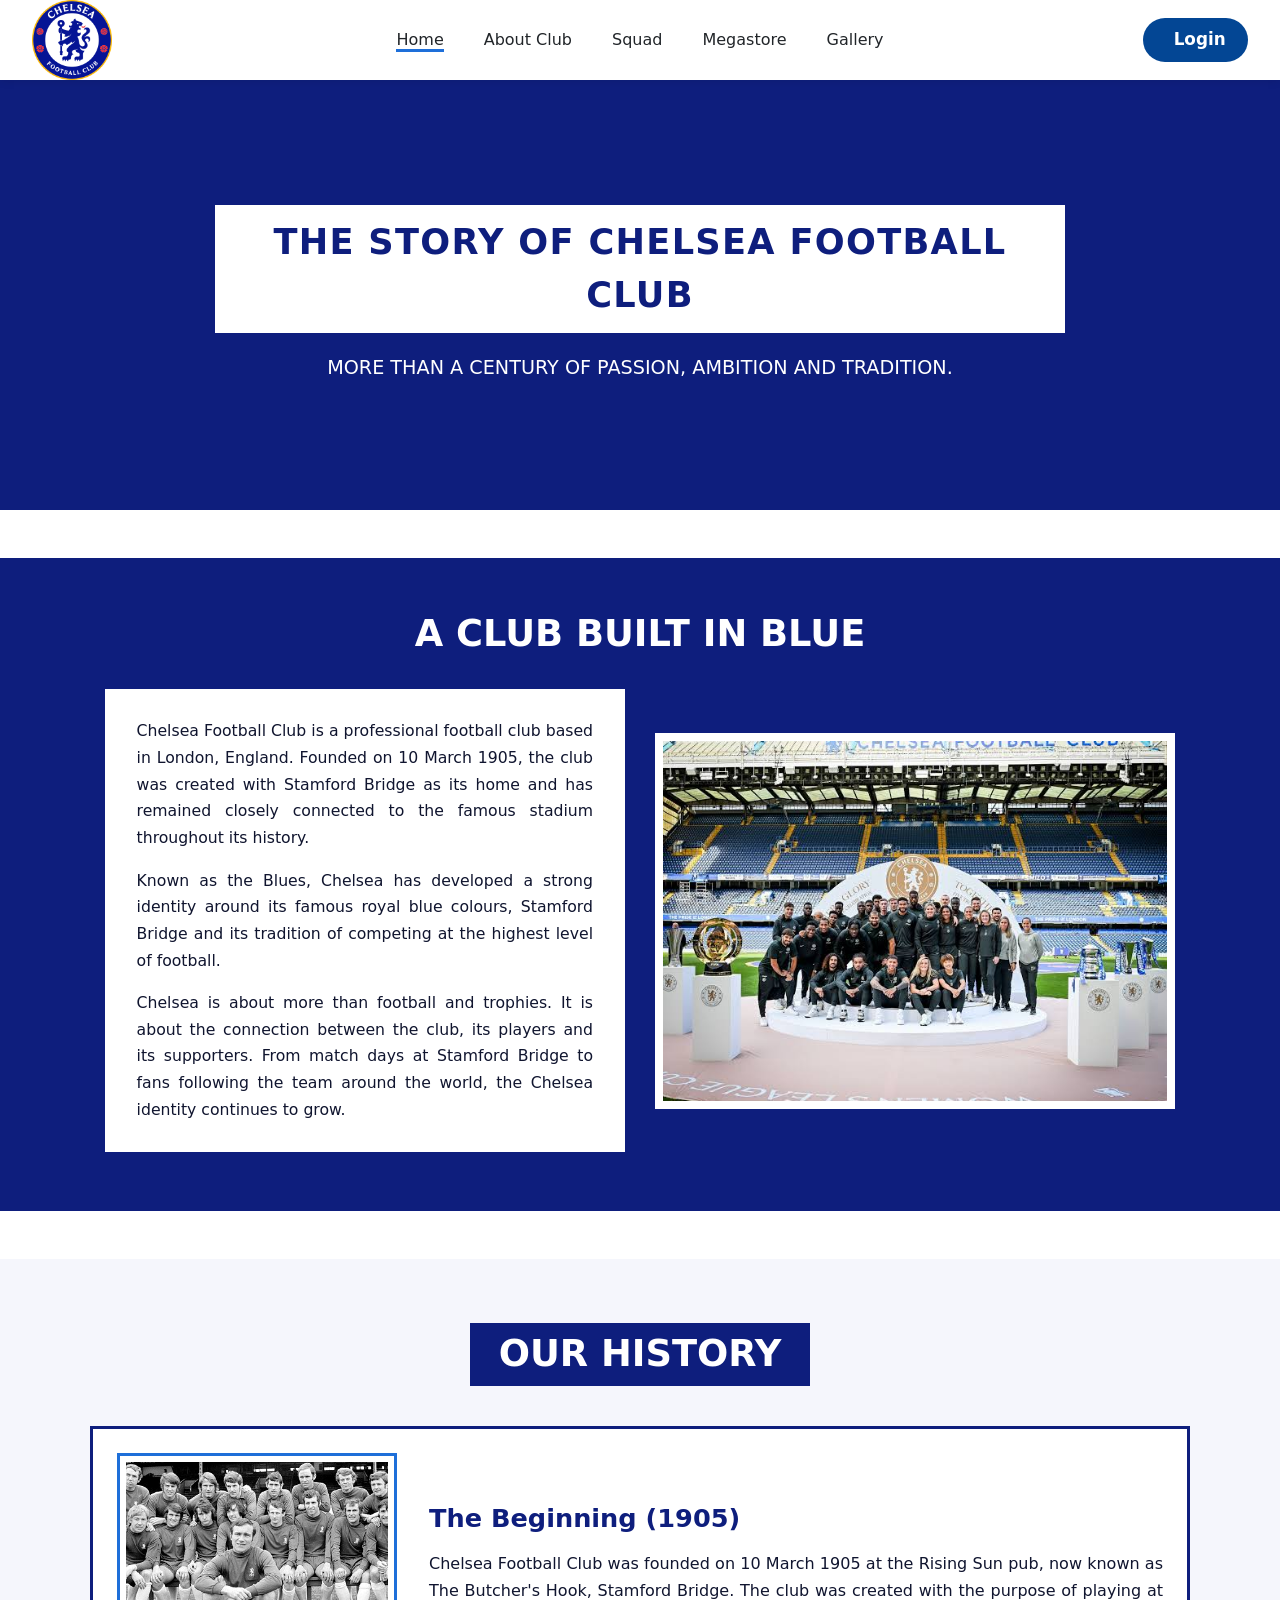
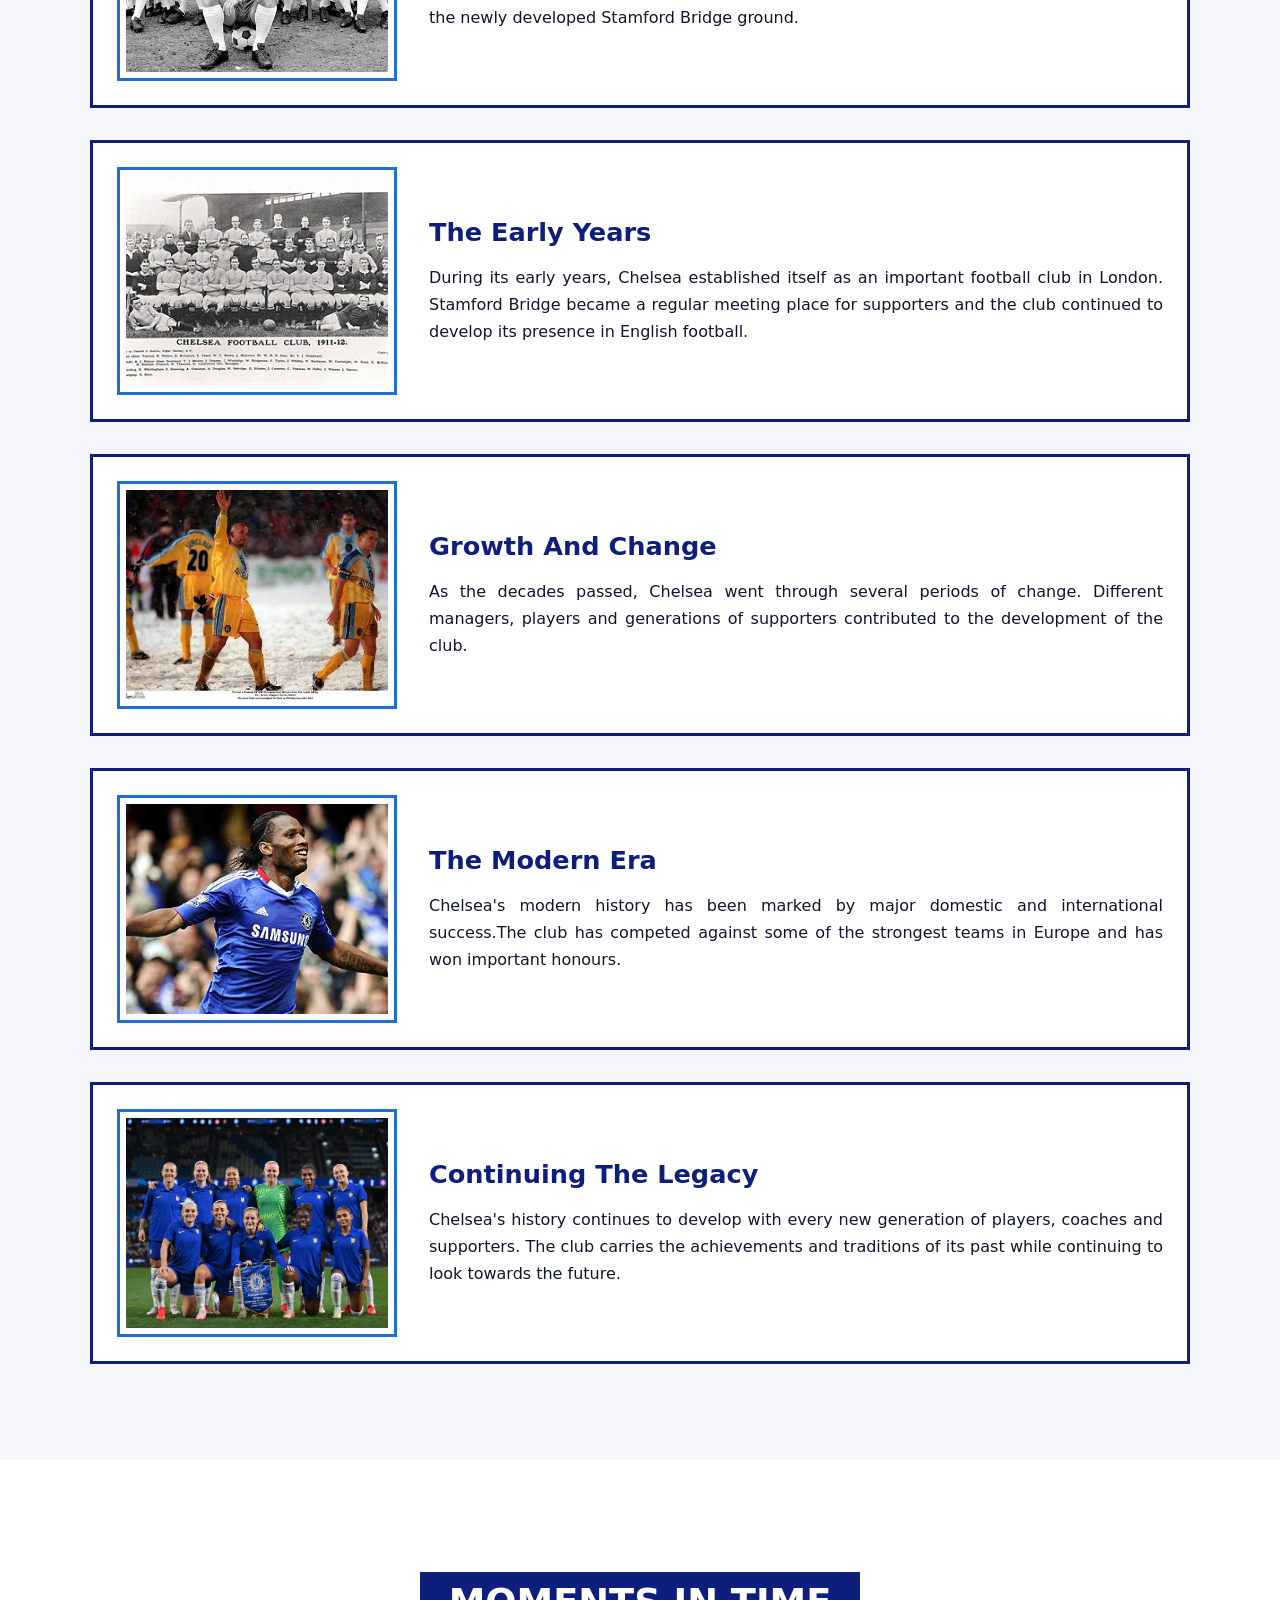
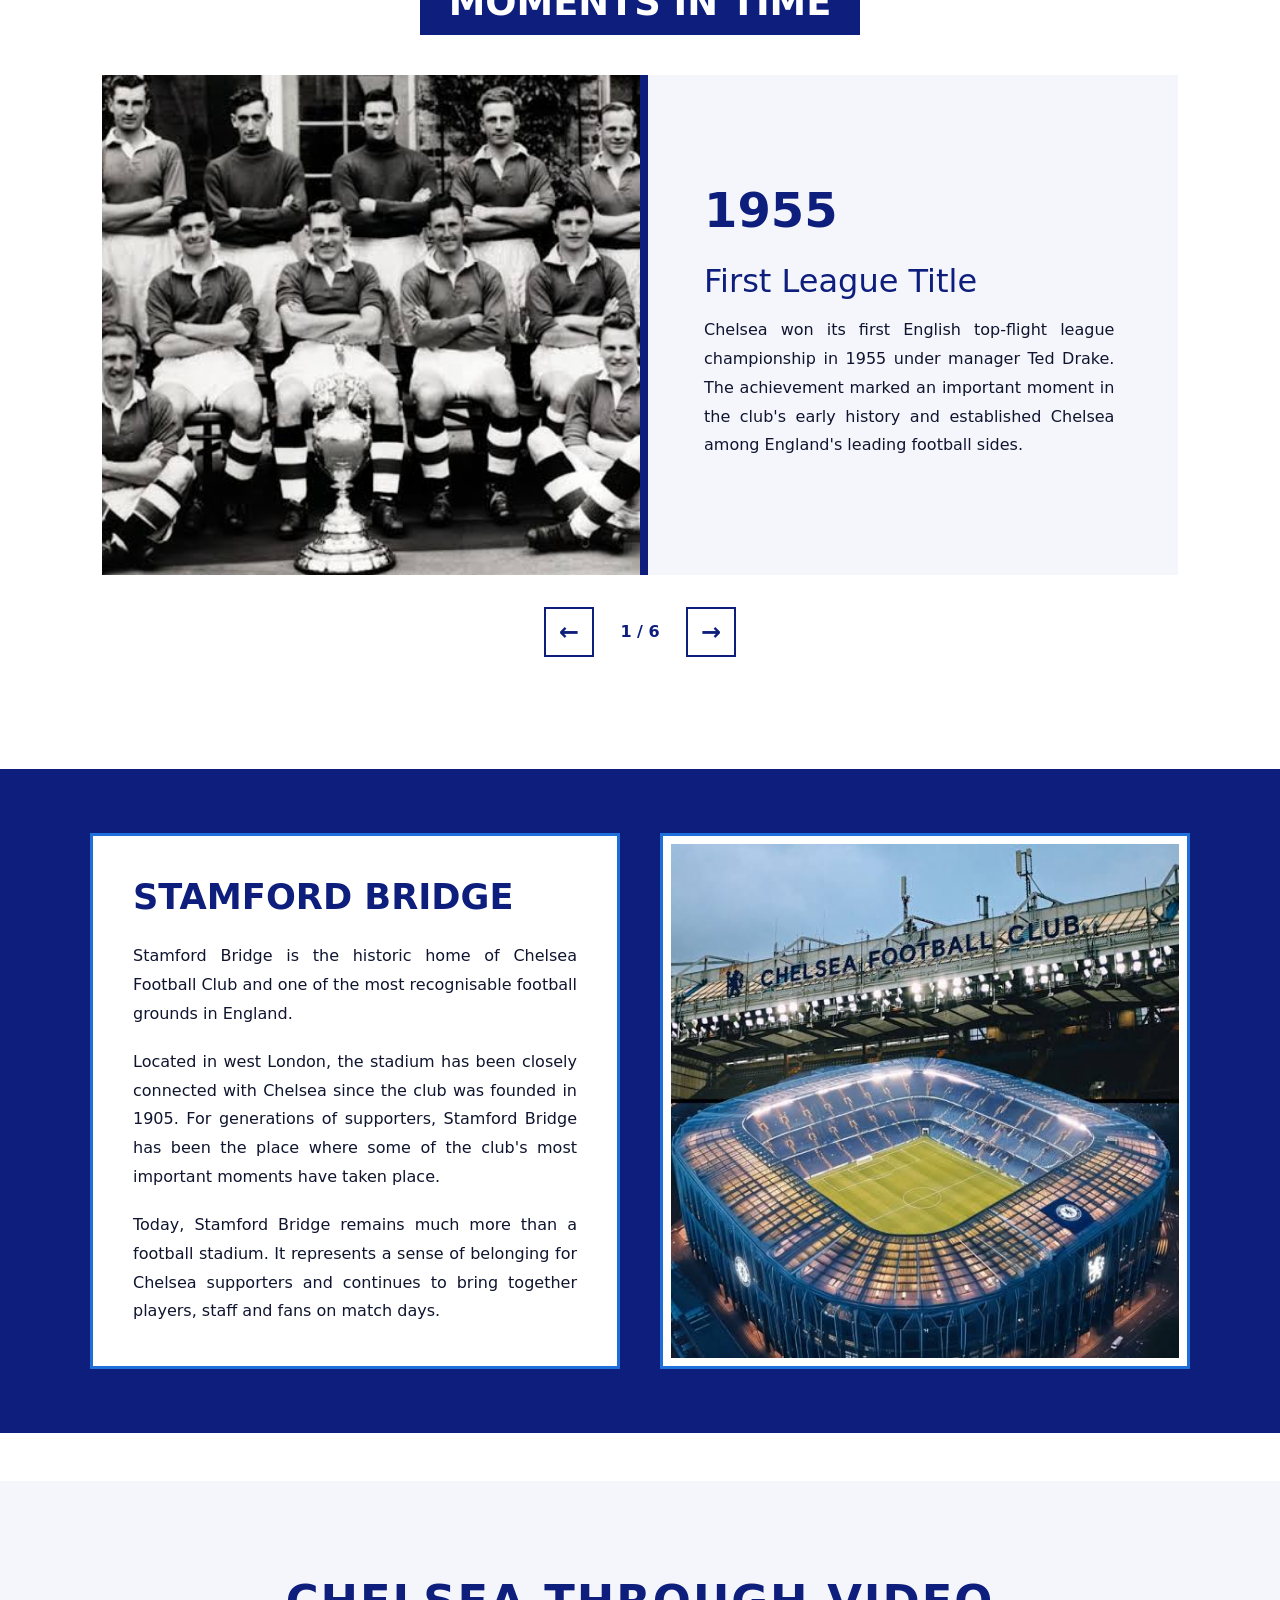
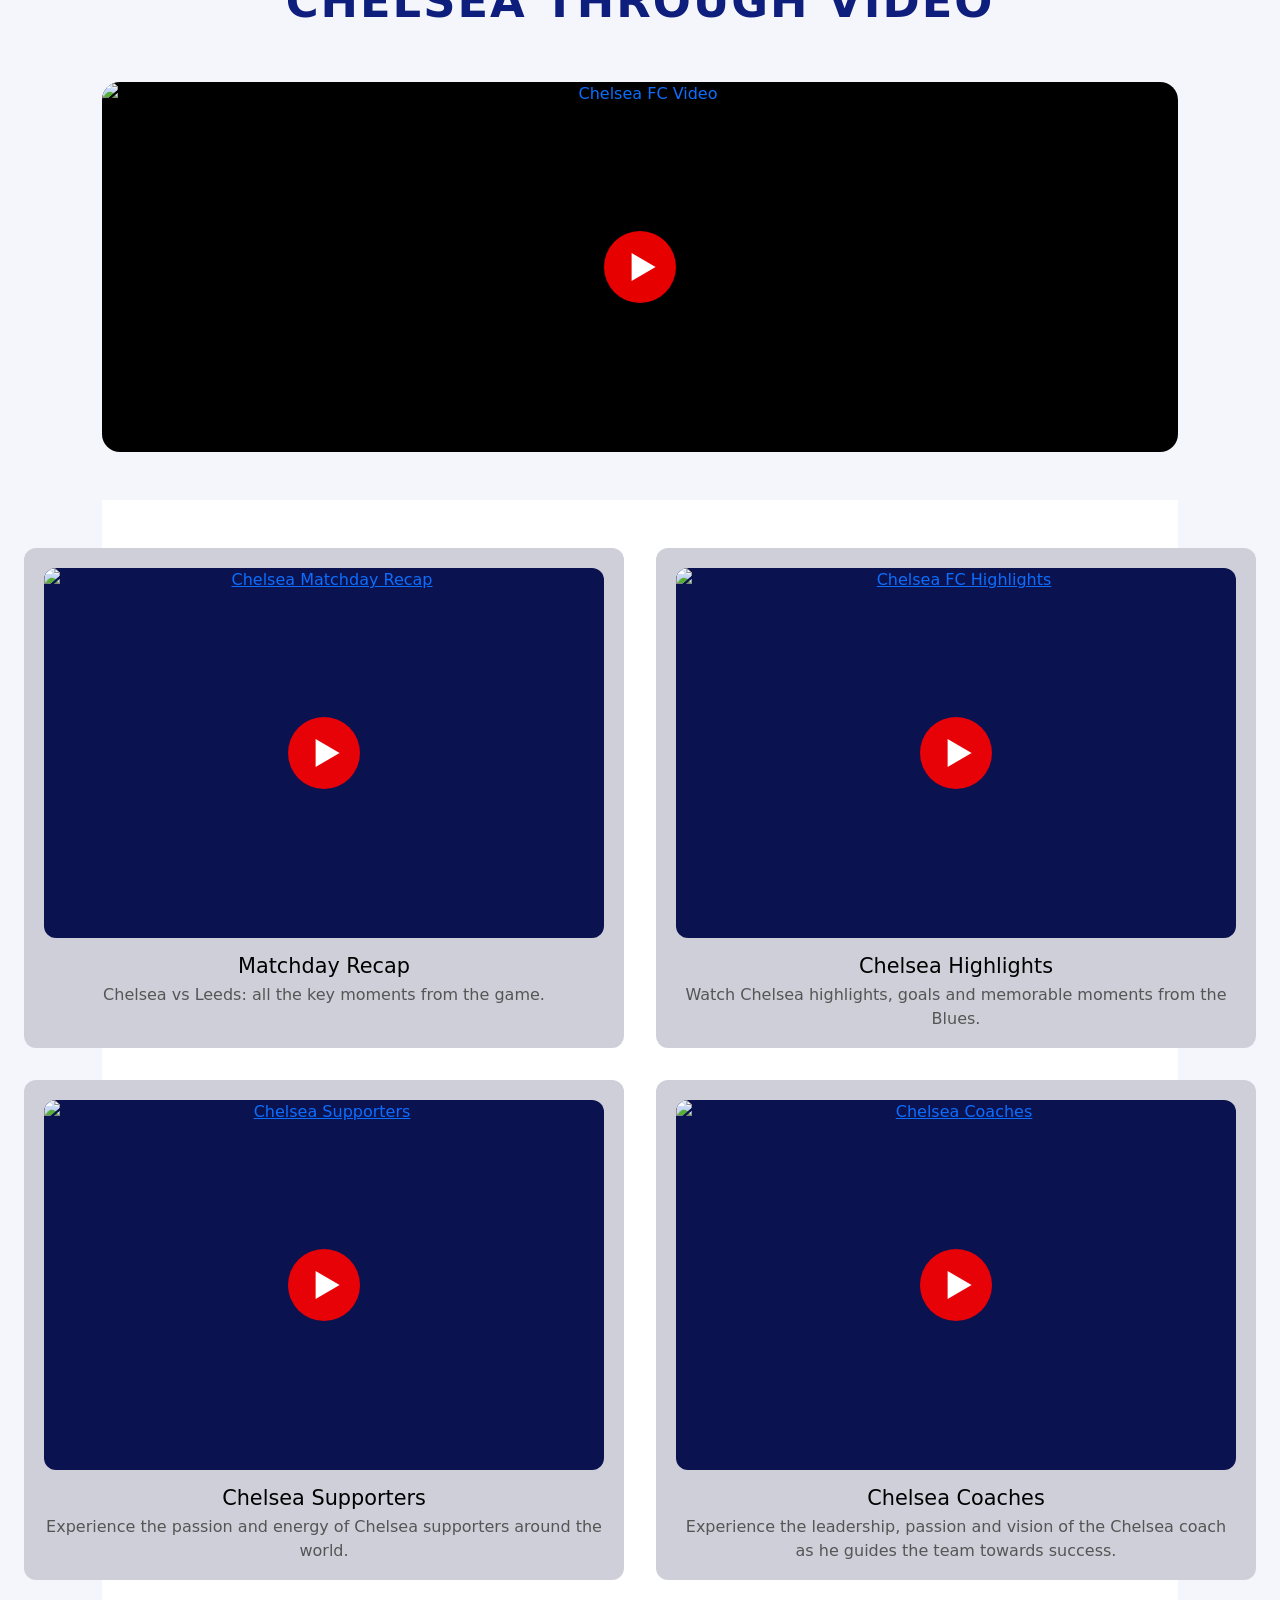
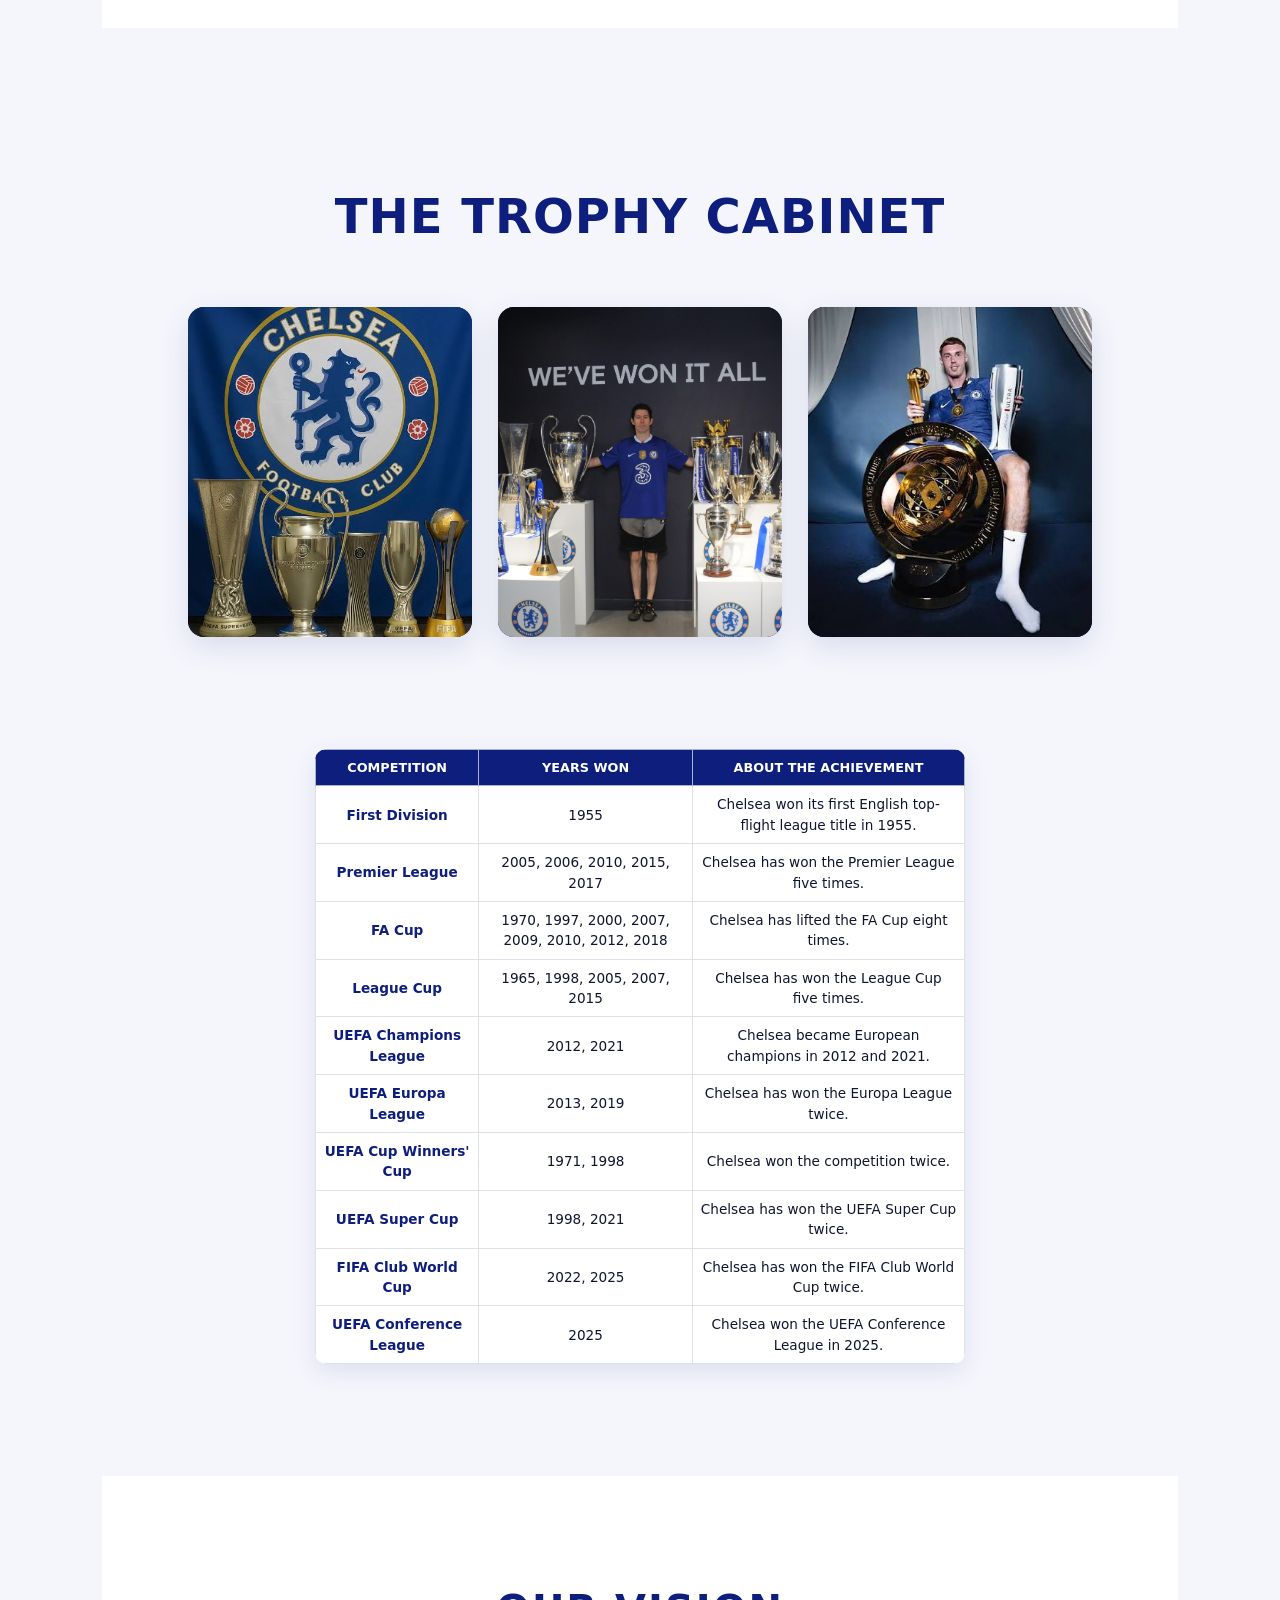
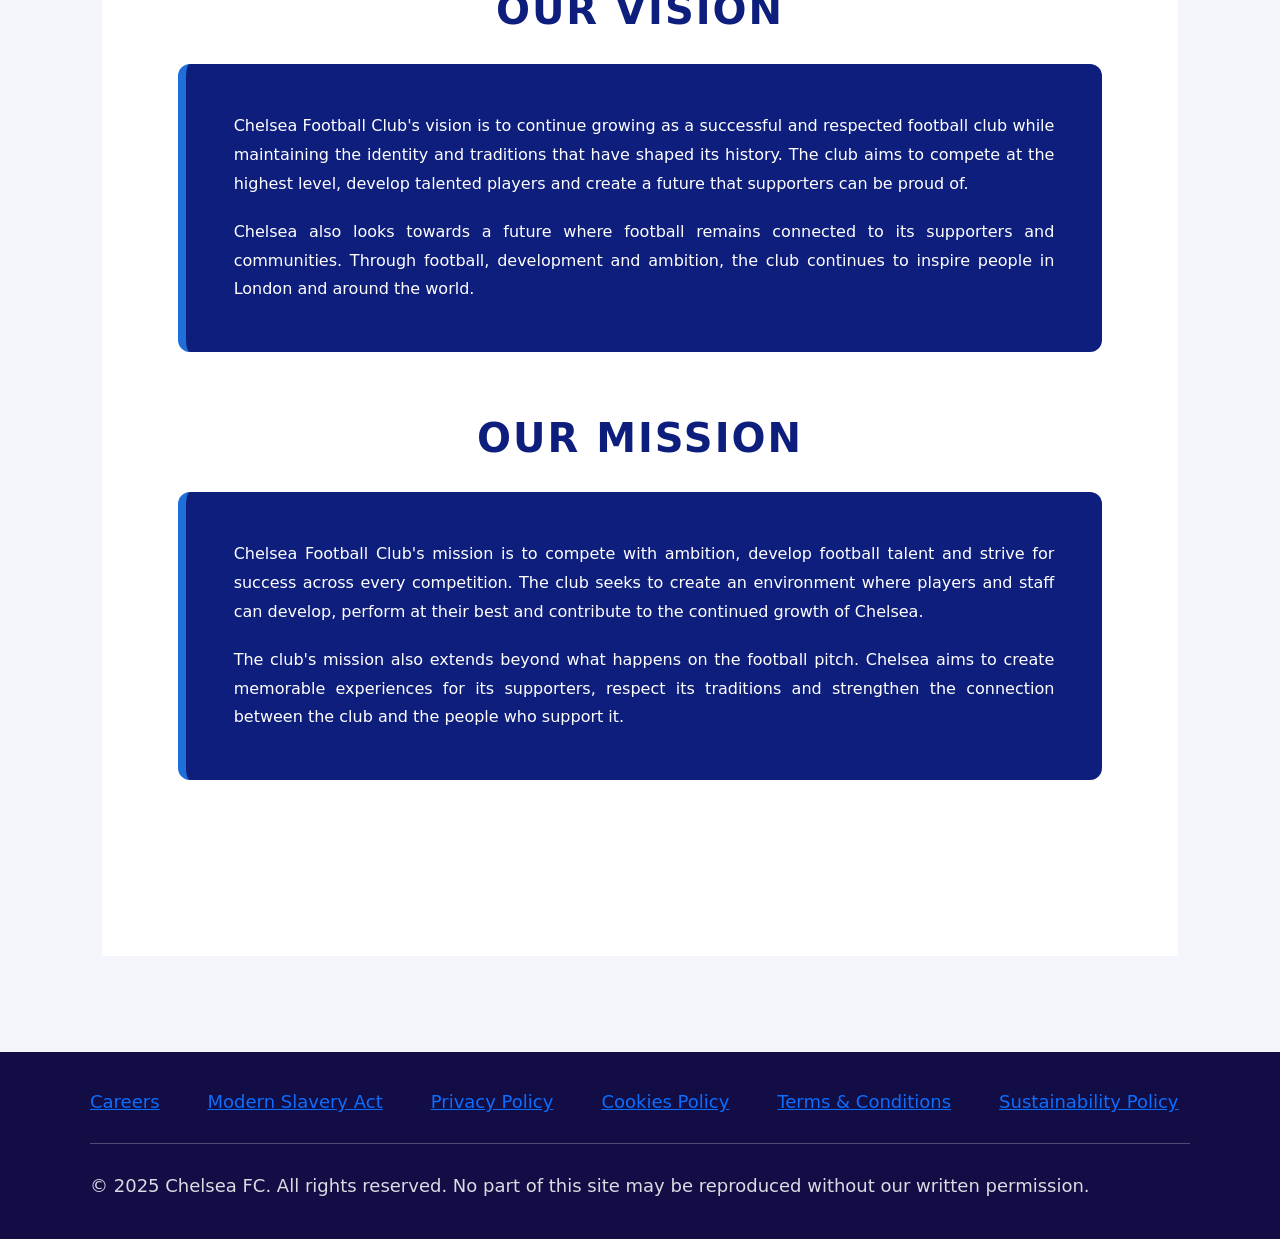
==== commit 10b9d761: "ABOUT PAGE BOOTSTRAP" ====
--- a/about.html
+++ b/about.html
@@ -58,64 +58,92 @@
 
 <!-- ========================= HERO ========================== -->
 
-    <section class="about-hero">
-
-        <div class="about-hero-content">
+<section class="about-hero d-flex align-items-center">
+
+    <div class="container">
+
+        <div class="about-hero-content text-center">
 
             <span class="section-tag">
-                    THE STORY OF CHELSEA FOOTBALL CLUB
+                THE STORY OF CHELSEA FOOTBALL CLUB
             </span>
 
-                <p>
-                    MORE THAN A CENTURY OF PASSION, AMBITION AND TRADITION.
-                </p>
-
-            </div>
-
-    </section>
+            <p class="lead">
+                MORE THAN A CENTURY OF PASSION, AMBITION AND TRADITION.
+            </p>
+
+        </div>
+
+    </div>
+
+</section>
 
     <br><br>
 
 <!-- ========================= ABOUT CHELSEA ========================== -->
 
-    <section class="about-section about-introduction">
-
-        <div class="section-heading">
+<section class="about-section about-introduction">
+
+    <div class="container">
+
+<!-- HEADING -->
+
+        <div class="section-heading text-center">
             <h2>A CLUB BUILT IN BLUE</h2>
         </div>
 
-        <div class="about-introduction-content">
-
-            <div class="about-text">
-
-                <p>
-                        Chelsea Football Club is a professional football club based in London, England. 
-                        Founded on 10 March 1905, the club was created with Stamford Bridge as its home 
+<!-- BOOTSTRAP ROW -->
+
+        <div class="row align-items-center">
+
+            <!-- COLUMN 1: TEXT -->
+             
+            <div class="col-lg-6">
+
+                <div class="about-text">
+
+                    <p>
+                        Chelsea Football Club is a professional football club based in London, England.
+                        Founded on 10 March 1905, the club was created with Stamford Bridge as its home
                         and has remained closely connected to the famous stadium throughout its history.
-                </p>
-
-                <p>
-                        Known as the Blues, Chelsea has developed a strong identity around its famous royal blue 
+                    </p>
+
+                    <p>
+                        Known as the Blues, Chelsea has developed a strong identity around its famous royal blue
                         colours, Stamford Bridge and its tradition of competing at the highest level of football.
-                </p>
-
-                <p>
+                    </p>
+
+                    <p>
                         Chelsea is about more than football and trophies. It is about the connection between the club,
                         its players and its supporters. From match days at Stamford Bridge to fans following the team
                         around the world, the Chelsea identity continues to grow.
-                </p>
+                    </p>
 
                 </div>
 
+            </div>
+
+<!-- COLUMN 2: IMAGE -->
+
+            <div class="col-lg-6">
+
                 <div class="about-image">
 
-                    <img src="images/gallery/1.jpg" alt="Chelsea Football Club team" >
+                    <img
+                        src="images/gallery/1.jpg"
+                        alt="Chelsea Football Club team"
+                        class="img-fluid"
+                    >
 
                 </div>
 
             </div>
 
-        </section>
+        </div>
+
+    </div>
+
+</section>
 
         <br><br>
 
@@ -266,246 +294,252 @@
 
         </section>
 
-
 <!-- ========================= MOMENTS IN TIME ========================== -->
 
-        <section class="history-years">
-
-            <div class="section-heading">
-                <h2>MOMENTS IN TIME</h2>
+<section class="history-years">
+
+    <div class="container">
+
+<!-- SECTION HEADING -->
+        <div class="section-heading text-center">
+            <h2>MOMENTS IN TIME</h2>
+        </div>
+
+<!-- BOOTSTRAP ROW -->
+        <div class="row g-4">
+
+            <div class="col-12">
+
+<!-- YOUR EXISTING SLIDER -->
+                <div class="moments-slider">
+
+<!-- MOMENT 1 -->
+                    <article class="moment-card">
+
+                        <div class="moment-image">
+
+                            <img src="images/gallery/8.jpg" alt="Chelsea supporters" class="img-fluid">
+
+                        </div>
+
+                        <div class="moment-content">
+
+                            <span class="moment-year">
+                                1955
+                            </span>
+
+                            <h3>
+                                First League Title
+                            </h3>
+
+                            <p>
+                                Chelsea won its first English top-flight league championship in 1955
+                                under manager Ted Drake. The achievement marked an important moment
+                                in the club's early history and established Chelsea among England's
+                                leading football sides.
+                            </p>
+
+                        </div>
+
+                    </article>
+
+
+<!-- MOMENT 2 -->
+                    <article class="moment-card">
+
+                        <div class="moment-image">
+
+                            <img
+                                src="images/gallery/9.jpg"
+                                alt="Chelsea supporters"
+                                class="img-fluid"
+                            >
+
+                        </div>
+
+                        <div class="moment-content">
+
+                            <span class="moment-year">
+                                1970
+                            </span>
+
+                            <h3>
+                                FA Cup Glory
+                            </h3>
+
+                            <p>
+                                Chelsea lifted the FA Cup in 1970 after defeating Leeds United in a
+                                famous final replay at Old Trafford. The victory was one of the
+                                club's most memorable achievements of the era and strengthened its
+                                reputation on the domestic stage.
+                            </p>
+
+                        </div>
+
+                    </article>
+
+
+                    <!-- MOMENT 3 -->
+                    <article class="moment-card">
+
+                        <div class="moment-image">
+
+                            <img
+                                src="images/gallery/10.jpg" alt="Chelsea supporters" class="img-fluid">
+
+                        </div>
+
+                        <div class="moment-content">
+
+                            <span class="moment-year">
+                                1998
+                            </span>
+
+                            <h3>
+                                European Success
+                            </h3>
+
+                            <p>
+                                Chelsea enjoyed major European success in 1998, winning the UEFA Cup
+                                Winners' Cup after defeating VfB Stuttgart. The club also went on to
+                                win the UEFA Super Cup that year, establishing Chelsea as a growing
+                                force in European football.
+                            </p>
+
+                        </div>
+
+                    </article>
+
+
+<!-- MOMENT 4 -->
+                    <article class="moment-card">
+
+                        <div class="moment-image">
+
+                            <img src="images/gallery/11.jpg" alt="Chelsea supporters" class="img-fluid">
+
+                        </div>
+
+                        <div class="moment-content">
+
+                            <span class="moment-year">
+                                2012
+                            </span>
+
+                            <h3>
+                                Champions Of Europe
+                            </h3>
+
+                            <p>
+                                Chelsea won its first UEFA Champions League title in 2012 after
+                                defeating Bayern Munich in the final in Munich. The dramatic victory
+                                represented one of the greatest achievements in the club's history
+                                and secured Chelsea's place among Europe's elite.
+                            </p>
+
+                        </div>
+
+                    </article>
+
+
+                    <!-- MOMENT 5 -->
+                    <article class="moment-card">
+
+                        <div class="moment-image">
+
+                            <img src="images/gallery/12.jpg" alt="Chelsea supporters" class="img-fluid" >
+
+                        </div>
+
+                        <div class="moment-content">
+
+                            <span class="moment-year">
+                                2021
+                            </span>
+
+                            <h3>
+                                European Champions Again
+                            </h3>
+
+                            <p>
+                                Chelsea won the UEFA Champions League for a second time in 2021 after
+                                defeating Manchester City in Porto. Kai Havertz scored the decisive
+                                goal as Chelsea produced a disciplined performance to lift the trophy
+                                and celebrate another historic European triumph.
+                            </p>
+
+                        </div>
+
+                    </article>
+
+
+<!-- MOMENT 6 -->
+                    <article class="moment-card">
+
+                        <div class="moment-image">
+
+                            <img src="images/gallery/13.jpg" alt="Chelsea supporters" class="img-fluid" >
+
+                        </div>
+
+                        <div class="moment-content">
+
+                            <span class="moment-year">
+                                2025
+                            </span>
+
+                            <h3>
+                                Another European Chapter
+                            </h3>
+
+                            <p>
+                                In 2025, Chelsea added another major international achievement to its
+                                history by winning the FIFA Club World Cup. The success gave the club
+                                another opportunity to compete on the global stage and created a new
+                                memorable chapter for Chelsea supporters.
+                            </p>
+
+                        </div>
+
+                    </article>
+
+                </div>
+
             </div>
 
-            <div class="moments-slider">
-
-
-
-                <!-- MOMENT 1 -->
-
-                <article class="moment-card">
-
-                    <div class="moment-image">
-
-                         <img src="images/gallery/8.jpg" alt="Chelsea supporters">
-
-                    </div>
-
-                    <div class="moment-content">
-
-                        <span class="moment-year">
-                            1955
-                        </span>
-
-                        <h3>
-                            First League Title
-                        </h3>
-
-<p>
-    Chelsea won its first English top-flight league championship in 1955
-    under manager Ted Drake. The achievement marked an important moment
-    in the club's early history and established Chelsea among England's
-    leading football sides.
-</p>
-
-                    </div>
-
-                </article>
-
-
-                <!-- MOMENT 2 -->
-
-                <article class="moment-card">
-
-                    <div class="moment-image">
-
-                         <img src="images/gallery/9.jpg" alt="Chelsea supporters">
-
-                    </div>
-
-                    <div class="moment-content">
-
-                        <span class="moment-year">
-                            1970
-                        </span>
-
-                        <h3>
-                            FA Cup Glory
-                        </h3>
-
-                       
-<p>
-    Chelsea lifted the FA Cup in 1970 after defeating Leeds United in a
-    famous final replay at Old Trafford. The victory was one of the
-    club's most memorable achievements of the era and strengthened its
-    reputation on the domestic stage.
-</p>
-
-                    </div>
-
-                </article>
-
-
-                <!-- MOMENT 3 -->
-
-                <article class="moment-card">
-
-                    <div class="moment-image">
-
-                         <img src="images/gallery/10.jpg" alt="Chelsea supporters">
-
-                    </div>
-
-                    <div class="moment-content">
-
-                        <span class="moment-year">
-                            1998
-                        </span>
-
-                        <h3>
-                            European Success
-                        </h3>
-
-                        
-<p>
-    Chelsea enjoyed major European success in 1998, winning the UEFA Cup
-    Winners' Cup after defeating VfB Stuttgart. The club also went on to
-    win the UEFA Super Cup that year, establishing Chelsea as a growing
-    force in European football.
-</p>
-
-                    </div>
-
-                </article>
-
-
-                <!-- MOMENT 4 -->
-
-                <article class="moment-card">
-
-                    <div class="moment-image">
-
-                        <img src="images/gallery/11.jpg" alt="Chelsea supporters">
-
-                    </div>
-
-                    <div class="moment-content">
-
-                        <span class="moment-year">
-                            2012
-                        </span>
-
-                        <h3>
-                            Champions Of Europe
-                        </h3>
-
-                       
-<p>
-    Chelsea won its first UEFA Champions League title in 2012 after
-    defeating Bayern Munich in the final in Munich. The dramatic victory
-    represented one of the greatest achievements in the club's history
-    and secured Chelsea's place among Europe's elite.
-</p>
-
-                    </div>
-
-                </article>
-
-
-                <!-- MOMENT 5 -->
-
-                <article class="moment-card">
-
-                    <div class="moment-image">
-
-                         <img src="images/gallery/12.jpg" alt="Chelsea supporters">
-                         
-                    </div>
-
-                    <div class="moment-content">
-
-                        <span class="moment-year">
-                            2021
-                        </span>
-
-                        <h3>
-                            European Champions Again
-                        </h3>
-
-                    
-<p>
-    Chelsea won the UEFA Champions League for a second time in 2021 after
-    defeating Manchester City in Porto. Kai Havertz scored the decisive
-    goal as Chelsea produced a disciplined performance to lift the trophy
-    and celebrate another historic European triumph.
-</p>
-
-                    </div>
-
-                </article>
-
-
-                <!-- MOMENT 6 -->
-
-                <article class="moment-card">
-
-                    <div class="moment-image">
-
-                         <img src="images/gallery/13.jpg" alt="Chelsea supporters">
-
-                    </div>
-
-                    <div class="moment-content">
-
-                        <span class="moment-year">
-                            2025
-                        </span>
-
-                        <h3>
-                            Another European Chapter
-                        </h3>
-
-                      
-<p>
-    In 2025, Chelsea added another major international achievement to its
-    history by winning the FIFA Club World Cup. The success gave the club
-    another opportunity to compete on the global stage and created a new
-    memorable chapter for Chelsea supporters.
-</p>
-
-                    </div>
-
-                </article>
-
-
-            </div>
-
-
-            <div class="moment-controls">
-
-                <button
-                    type="button"
-                    id="previousMoment"
-                    class="moment-arrow"
-                    aria-label="Previous moment"
-                >
-                    ←
-                </button>
-
-                <span id="momentCounter">
-                    1 / 7
-                </span>
-
-                <button
-                    type="button"
-                    id="nextMoment"
-                    class="moment-arrow"
-                    aria-label="Next moment"
-                >
-                    →
-                </button>
-
-            </div>
-
-        </section>
+        </div>
+
+
+<!-- BOOTSTRAP CONTROLS -->
+        <div class="moment-controls d-flex justify-content-center align-items-center gap-3">
+
+            <button
+                type="button"
+                id="previousMoment"
+                class="moment-arrow"
+                aria-label="Previous moment"
+            >
+                ←
+            </button>
+
+            <span id="momentCounter">
+                1 / 7
+            </span>
+
+            <button
+                type="button"
+                id="nextMoment"
+                class="moment-arrow"
+                aria-label="Next moment"
+            >
+                →
+            </button>
+
+        </div>
+
+    </div>
+
+</section>
 
 <!-- ========================= STAMFORD BRIDGE ========================== -->
 
@@ -1019,10 +1053,15 @@
     </div>
   </section>
 
+
 </div>
 
 </footer>
+
+<script src="https://cdn.jsdelivr.net/npm/@popperjs/core@2.11.8/dist/umd/popper.min.js" integrity="sha384-I7E8VVD/ismYTF4hNIPjVp/Zjvgyol6VFvRkX/vR+Vc4jQkC+hVqc2pM8ODewa9r" crossorigin="anonymous"></script>
+<script src="https://cdn.jsdelivr.net/npm/bootstrap@5.3.8/dist/js/bootstrap.min.js" integrity="sha384-G/EV+4j2dNv+tEPo3++6LCgdCROaejBqfUeNjuKAiuXbjrxilcCdDz6ZAVfHWe1Y" crossorigin="anonymous"></script>
    
+
 
 </body>
 </html> 
--- a/style.css
+++ b/style.css
@@ -1450,9 +1450,152 @@
 }
 
 
-/* =========================================================
-   12. LOGIN PAGE FOOTER
-   ========================================================= */
+
+
+
+
+
+
+
+
+
+
+
+
+
+
+
+
+
+
+
+
+
+
+
+
+
+
+
+
+
+
+
+
+
+
+
+
+
+
+
+
+
+
+
+
+
+
+
+
+
+
+
+
+
+
+
+
+
+
+
+
+
+
+
+
+
+
+
+
+
+
+
+
+
+
+
+
+
+
+
+
+
+
+
+
+
+
+
+
+
+
+
+
+
+
+
+
+
+
+
+
+
+
+
+
+
+
+
+
+
+
+
+
+
+
+
+
+
+
+
+
+
+
+
+
+
+
+
+
+
+
+
+
+
+
+
+
+
+
+
+
+
+
+
+
+
+
 
 
 
@@ -3594,6 +3737,28 @@
 
 
 
+
+
+
+
+
+
+
+
+
+
+
+
+
+
+
+
+
+
+
+
+
+
 /* =========================================================
    CHELSEA FC — TEAMS & PLAYERS PAGE
    COMPACT + FULLY CENTERED VERSION
@@ -4534,4 +4699,213 @@
         height: 310px;
     }
 
-}+}
+
+
+
+
+
+
+
+
+
+
+
+
+
+
+
+
+
+
+
+
+
+
+
+
+
+
+
+
+
+
+
+
+
+
+
+
+
+
+
+
+
+
+
+
+
+
+
+
+
+
+
+
+
+
+
+
+
+
+
+
+
+
+
+
+
+
+
+
+
+
+
+
+
+
+
+
+
+
+
+
+
+
+
+
+
+
+
+
+
+
+
+
+
+
+
+
+
+
+
+
+
+
+
+
+
+
+
+
+
+
+
+
+
+
+
+
+
+
+
+
+
+
+
+
+
+
+
+
+
+
+
+
+
+
+
+
+
+
+
+
+
+
+
+
+
+
+
+
+
+
+
+
+
+
+
+
+
+
+
+
+
+
+
+
+
+
+
+
+
+
+
+
+
+
+
+
+
+
+
+
+
+
+
+
+
+
+
+
+
+
+
+
+
+
+
+
+
+
+
+
+
+
+
+
+
+
+
+
+
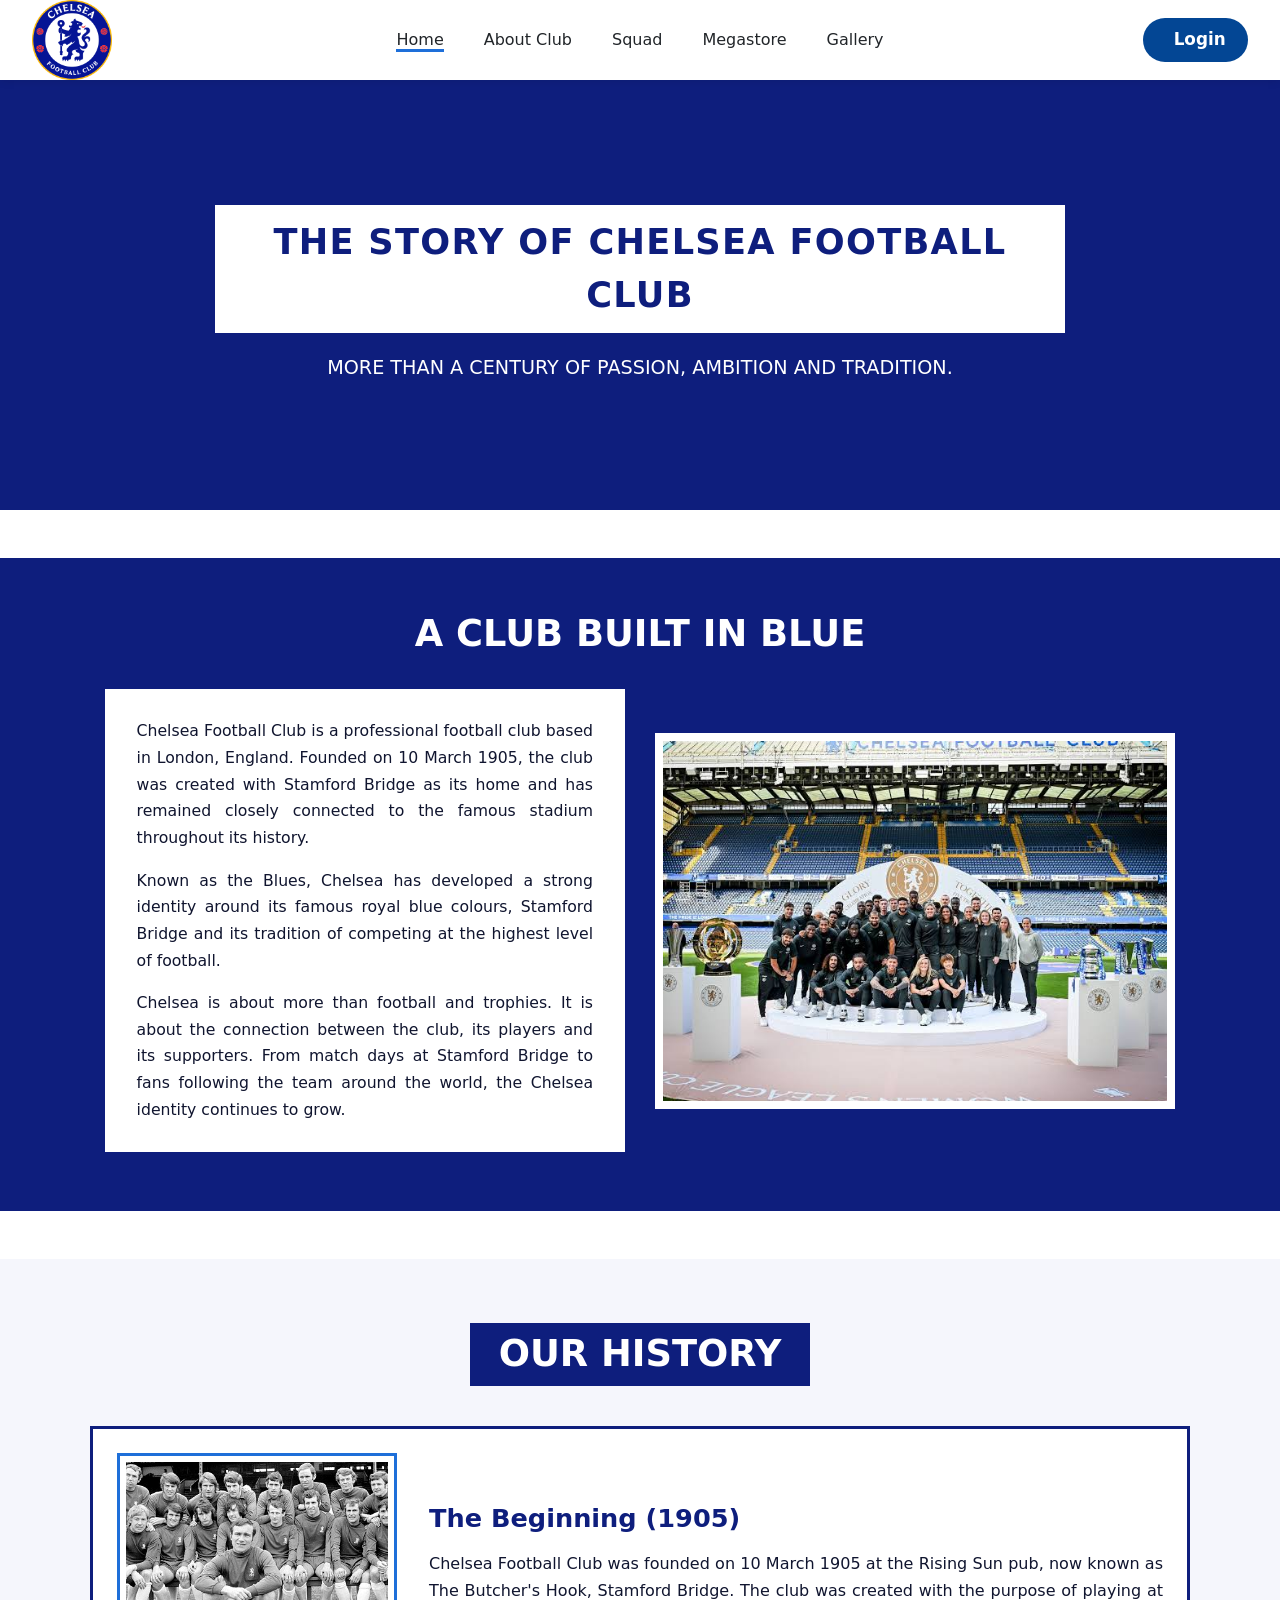
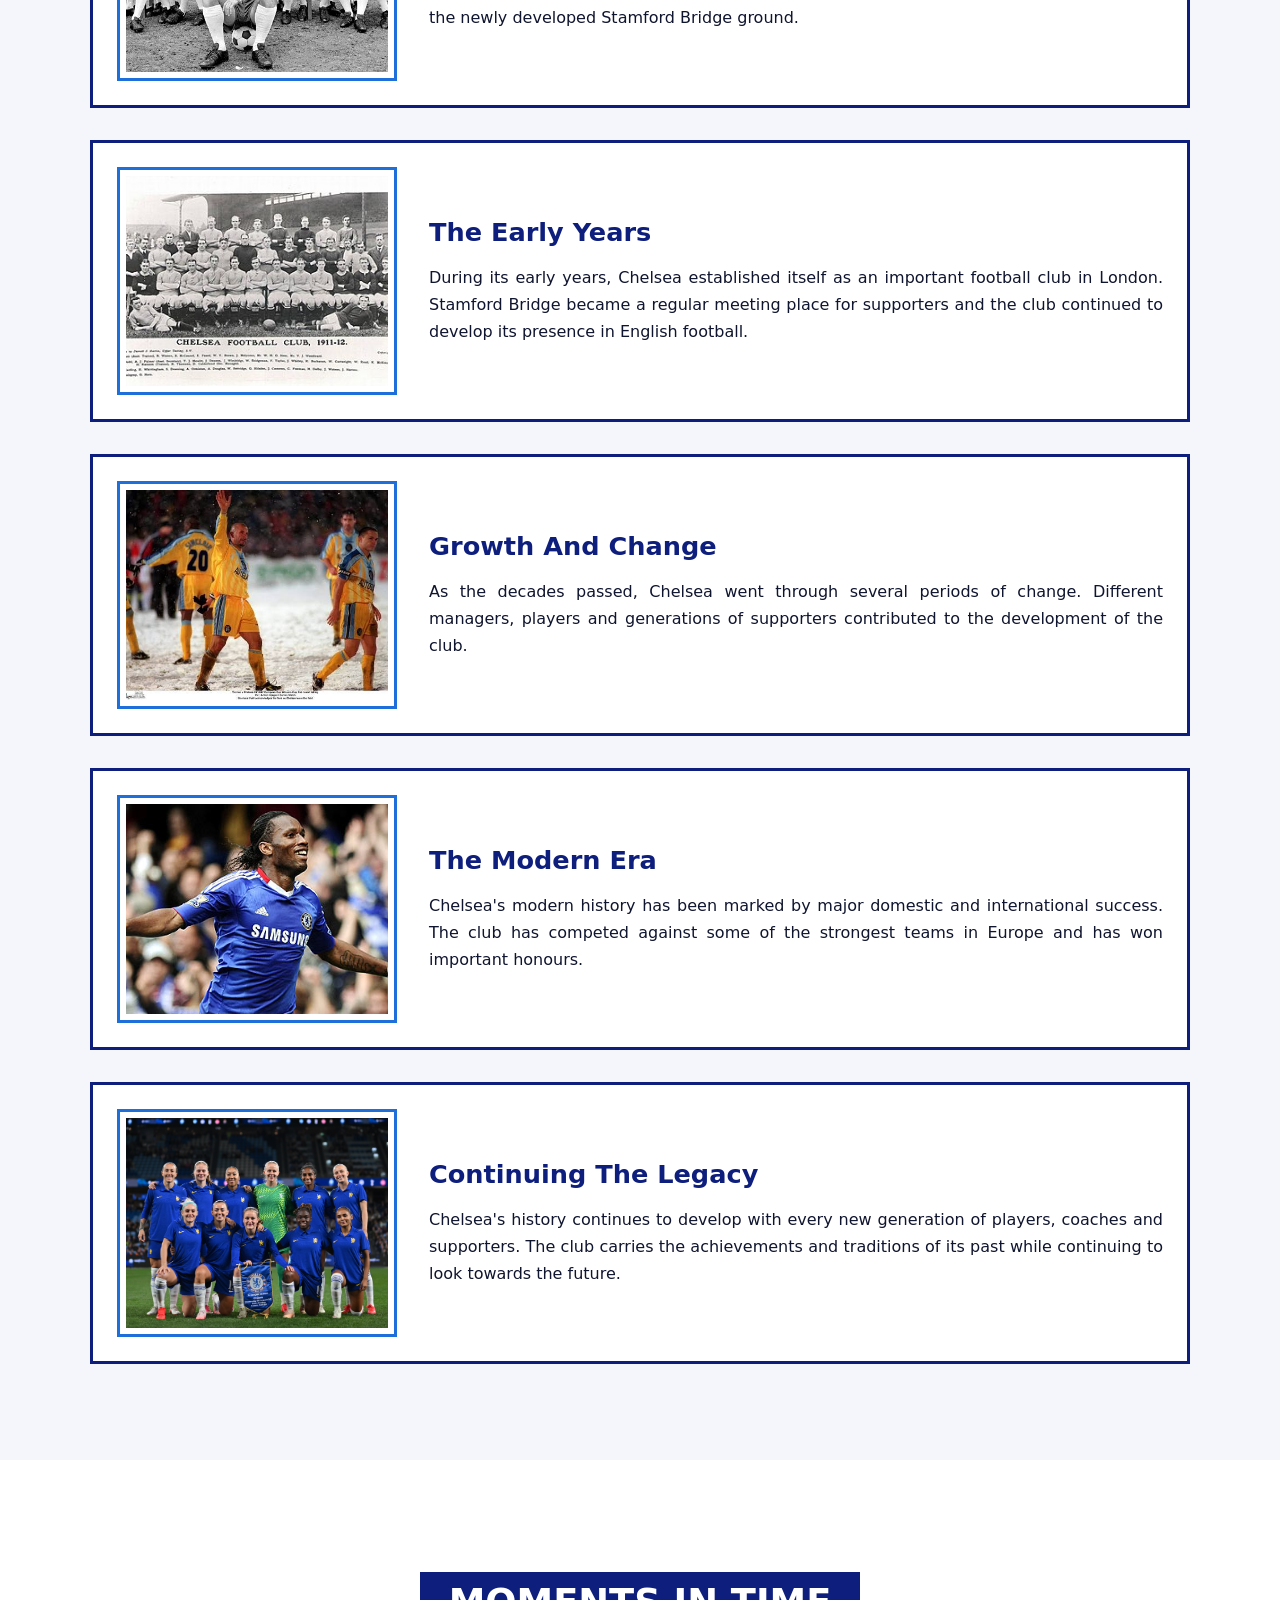
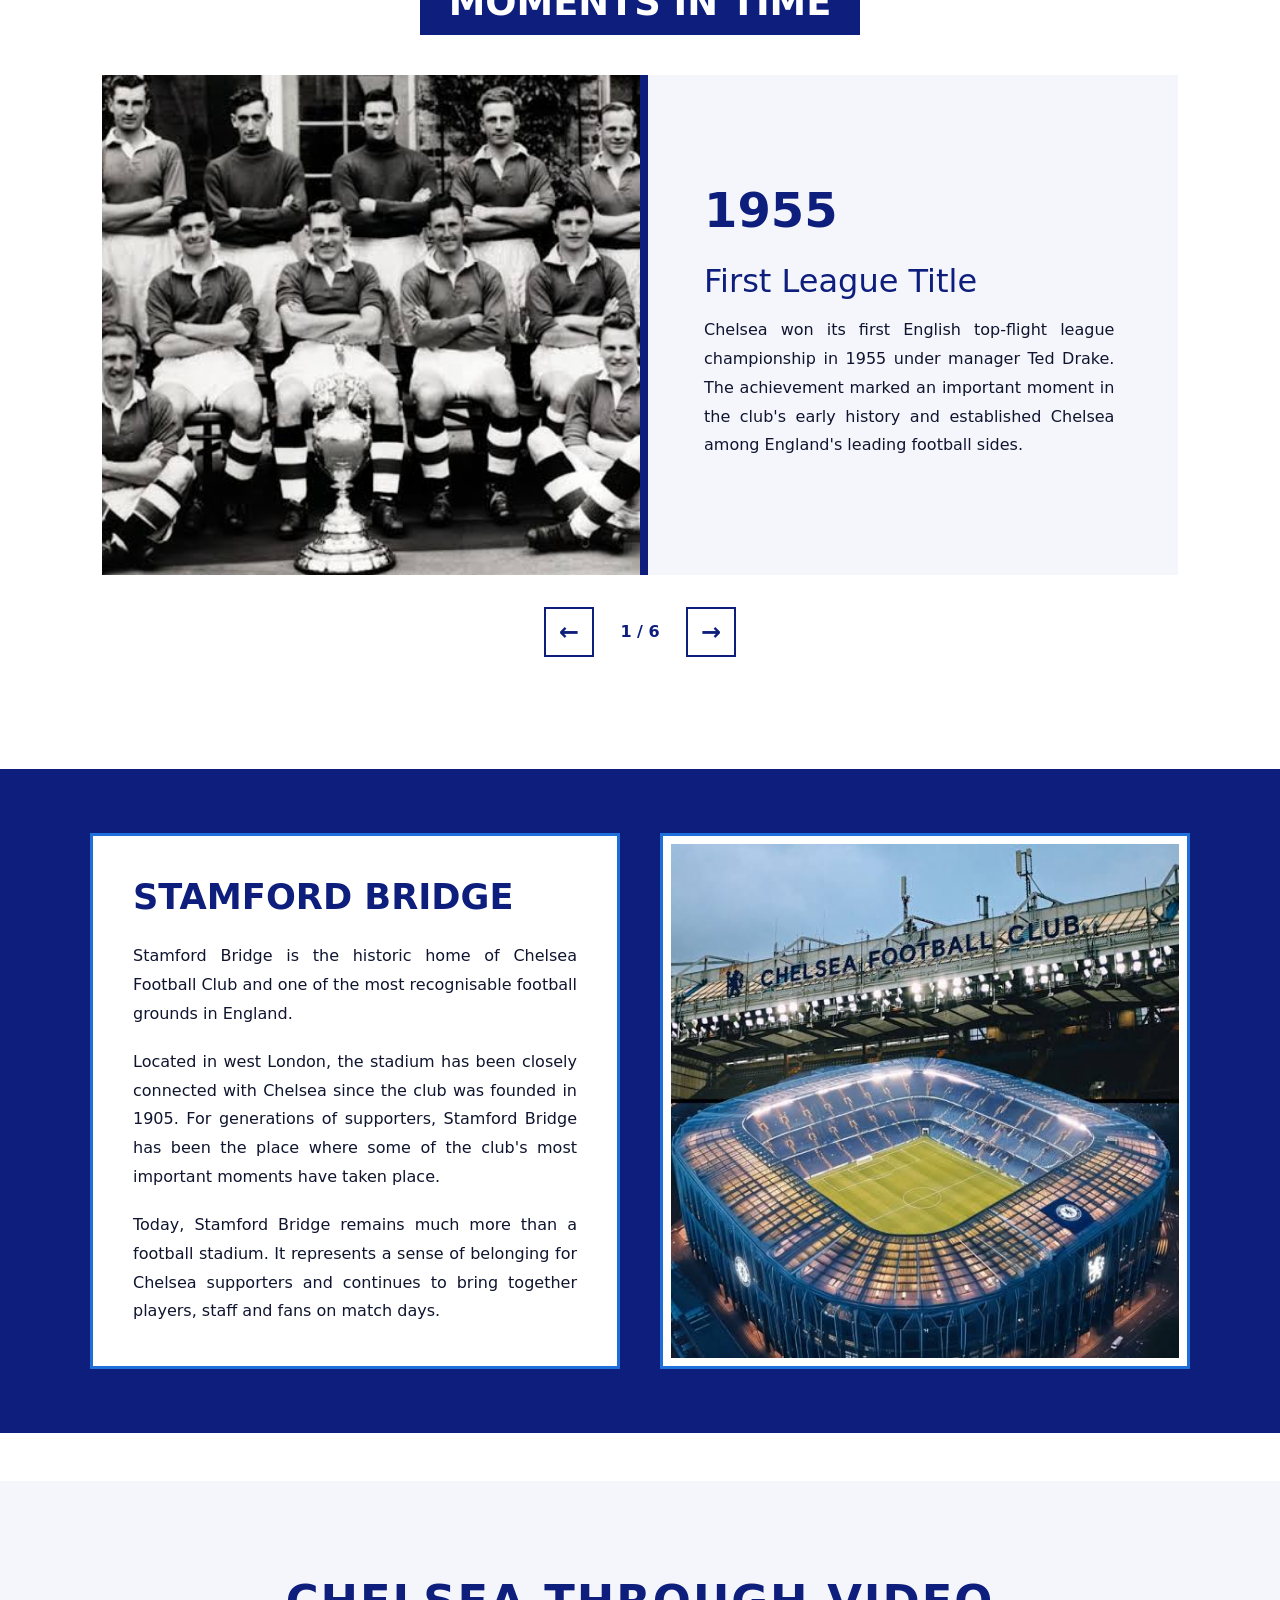
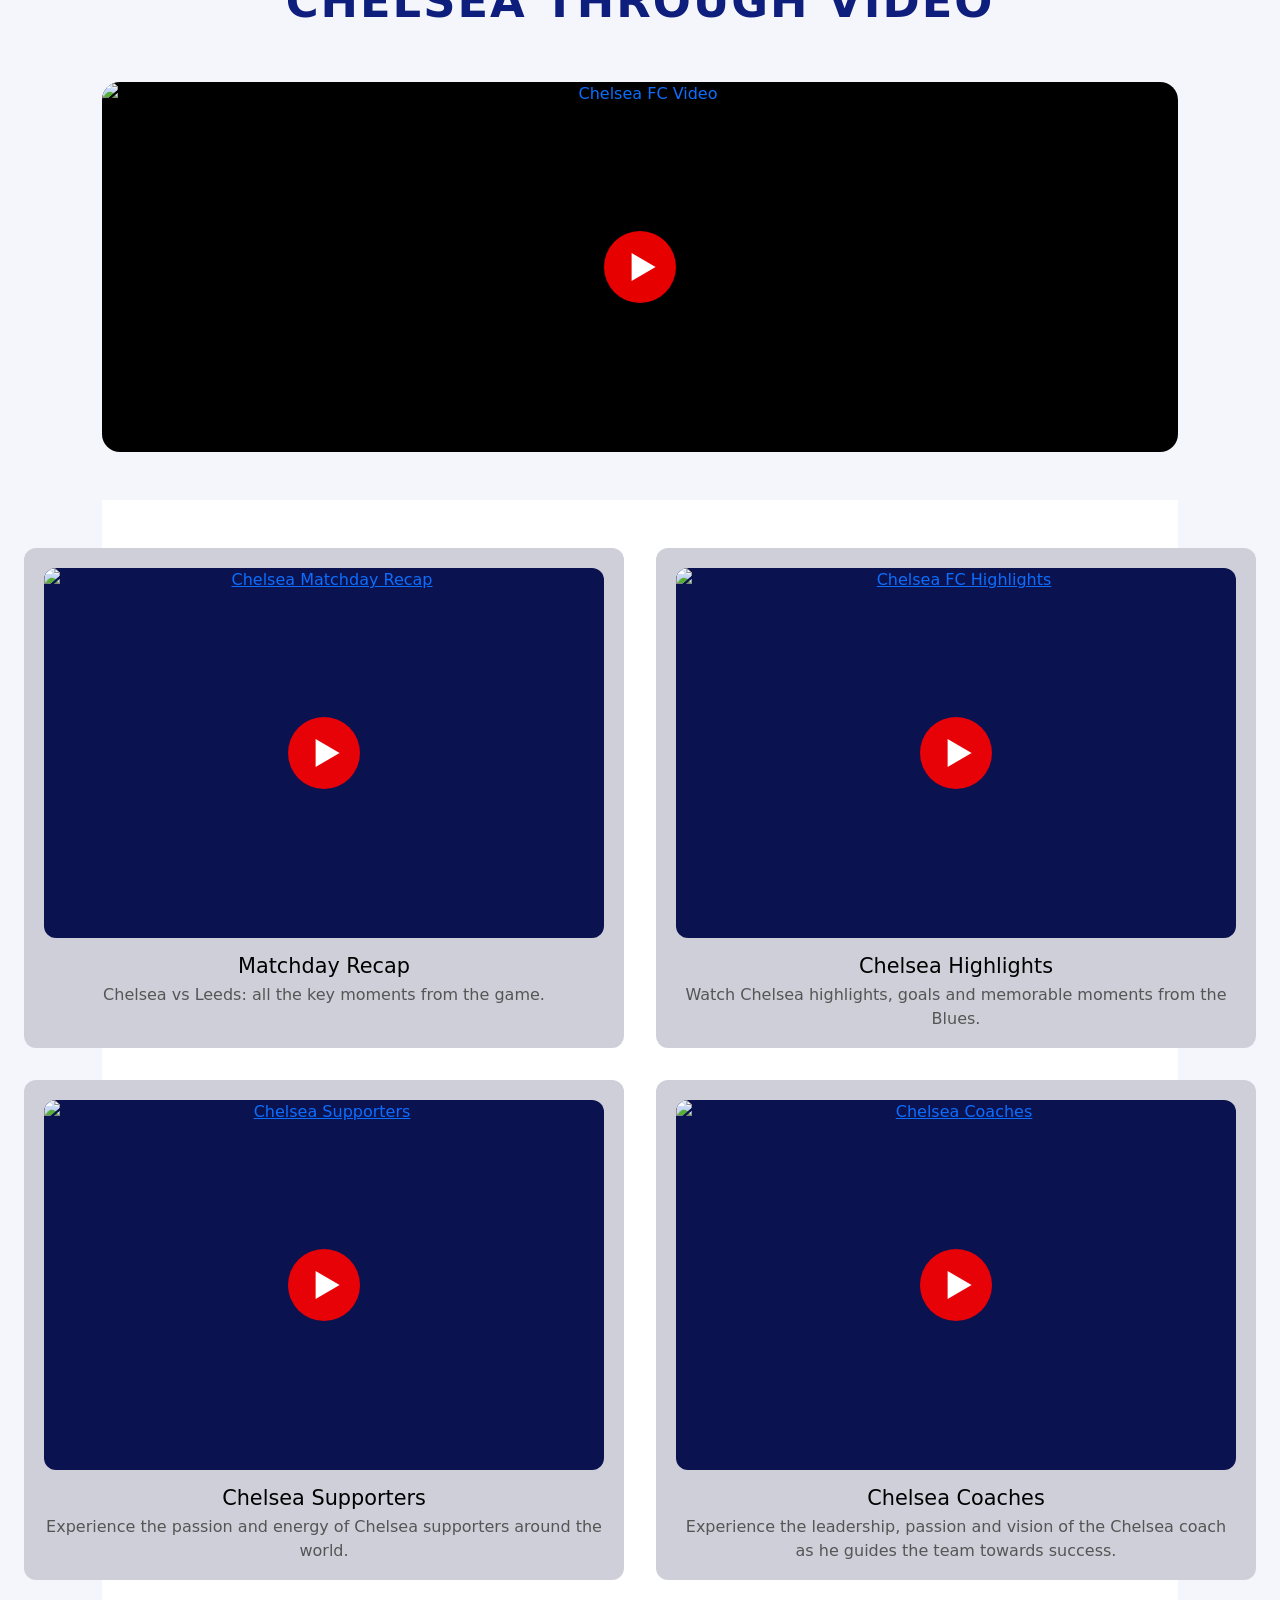
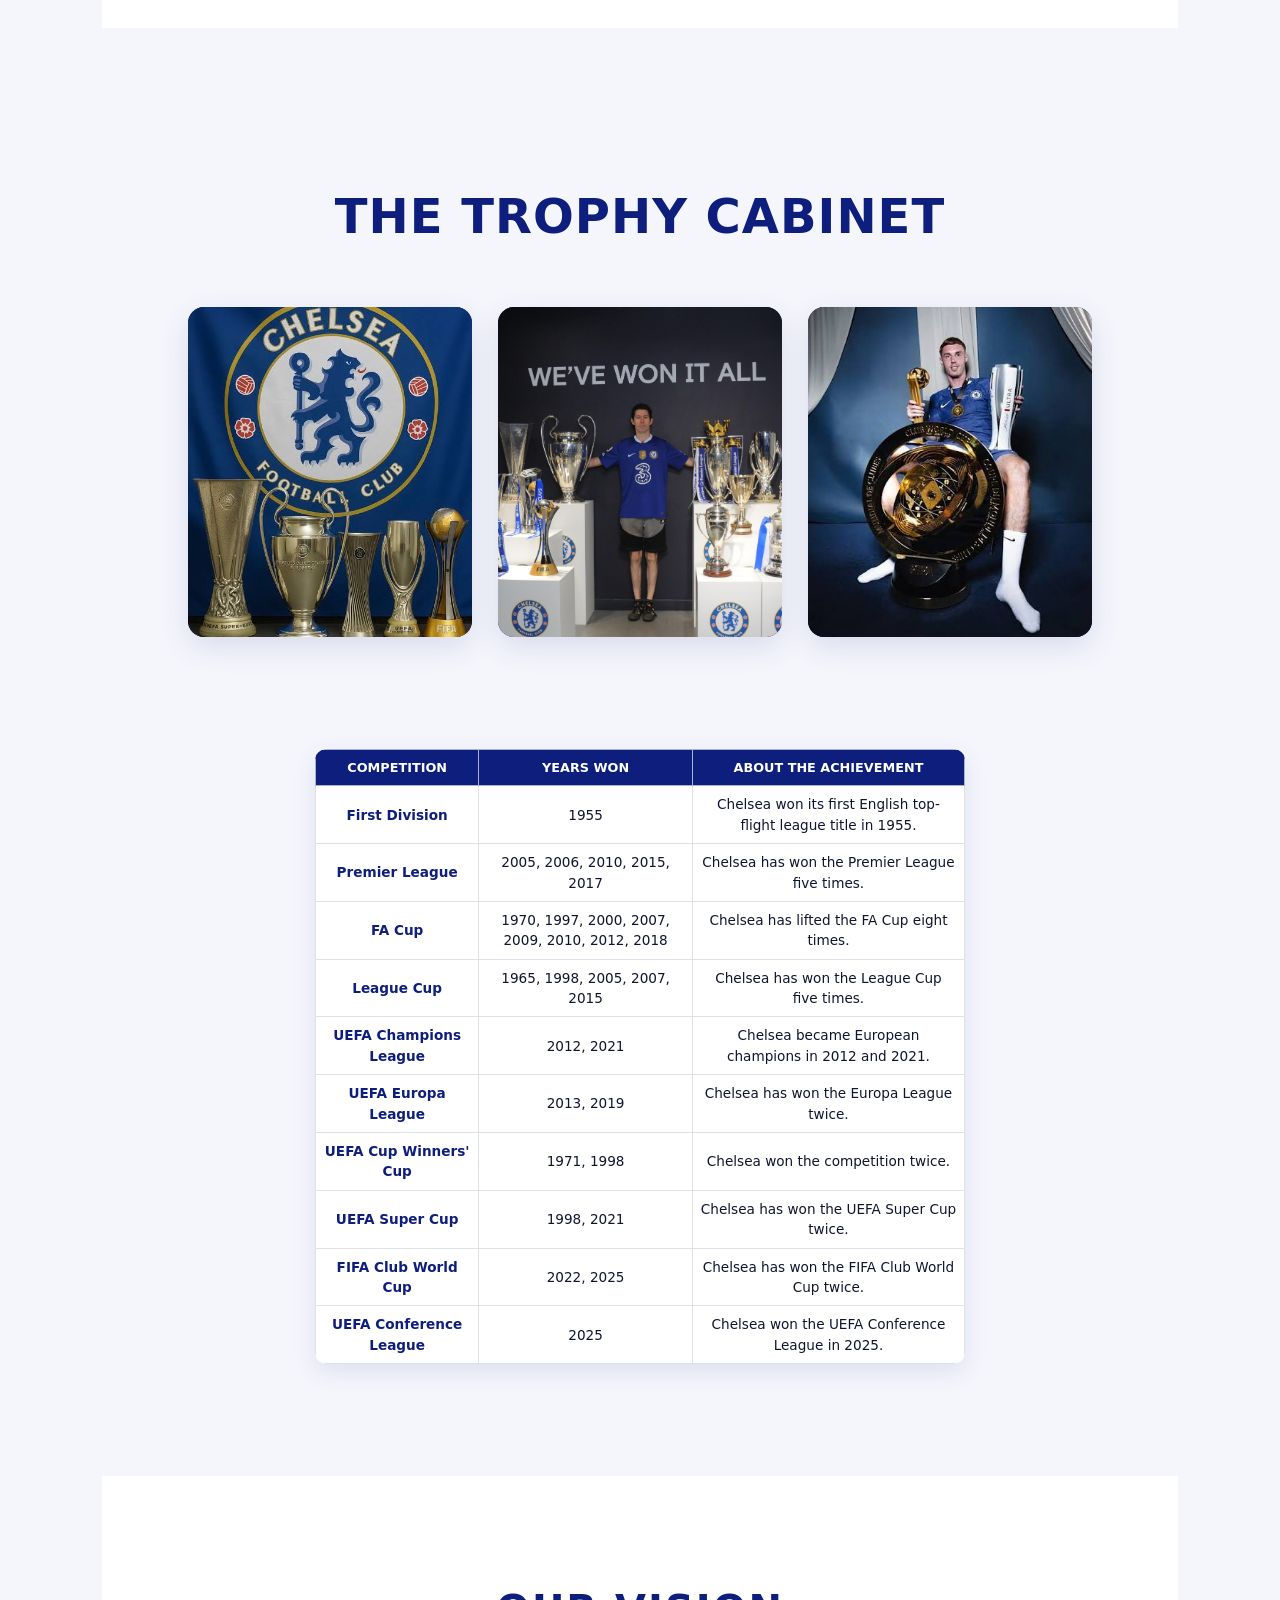
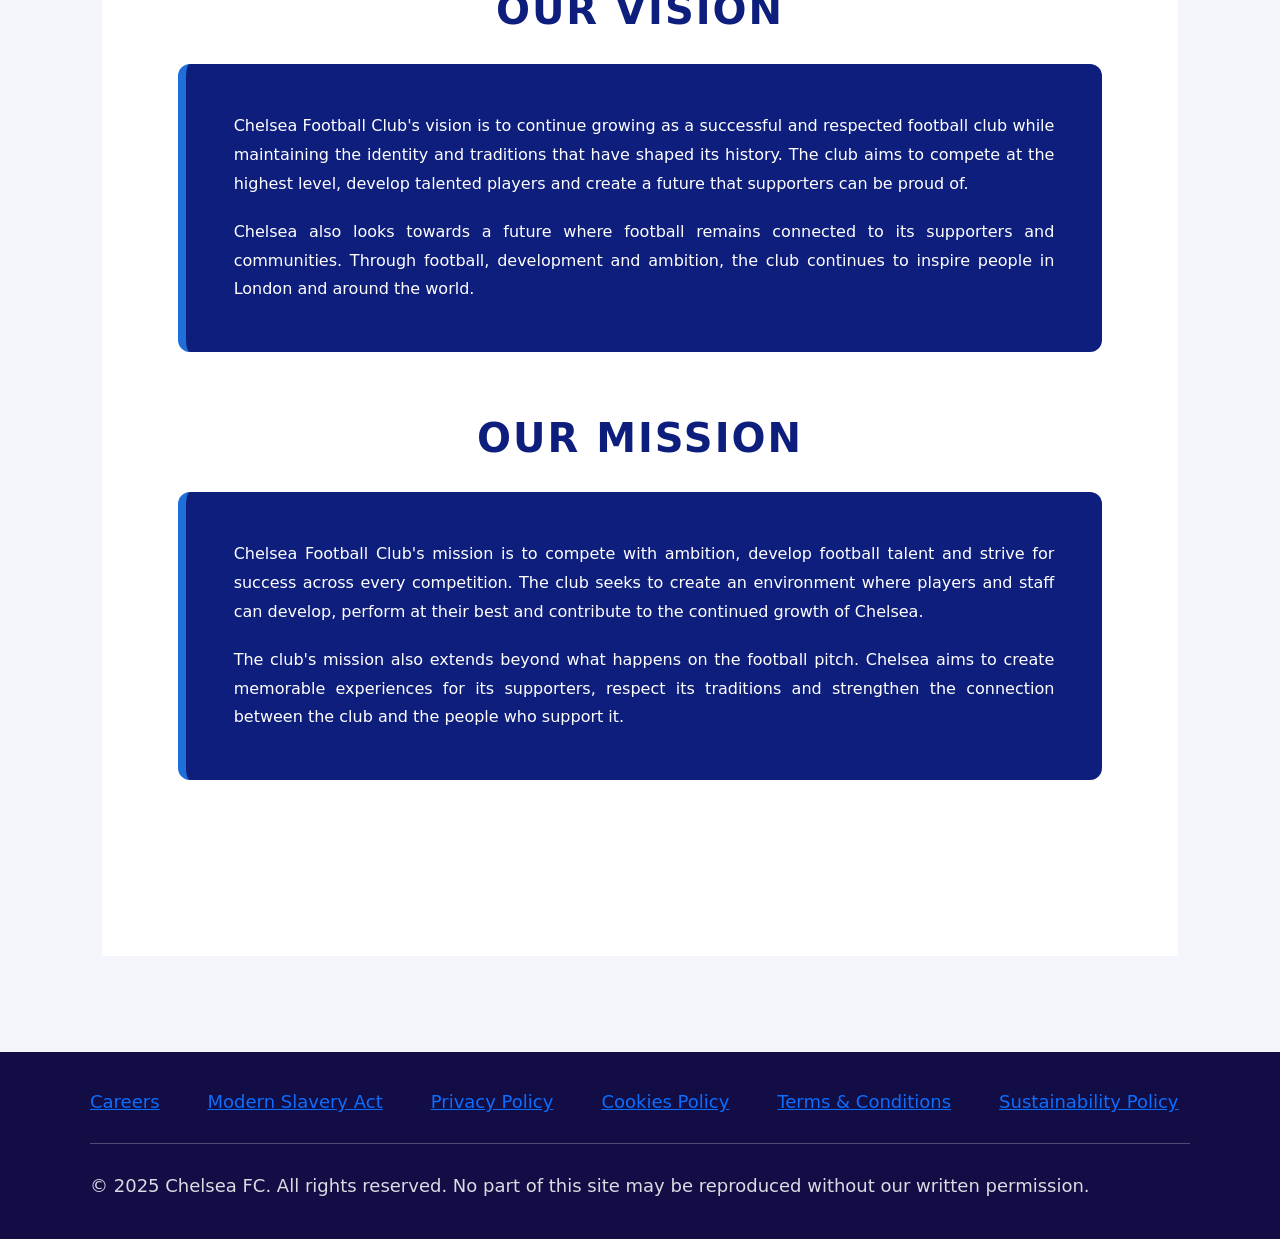
==== commit d1e78a1e: "UPDATE" ====
--- a/about.html
+++ b/about.html
@@ -11,47 +11,59 @@
 
     <script src="script.js" defer></script>
 
-     <link href="https://cdn.jsdelivr.net/npm/bootstrap@5.3.8/dist/css/bootstrap.min.css" rel="stylesheet" integrity="sha384-sRIl4kxILFvY47J16cr9ZwB07vP4J8+LH7qKQnuqkuIAvNWLzeN8tE5YBujZqJLB" crossorigin="anonymous">
-
+    <link href="https://cdn.jsdelivr.net/npm/bootstrap@5.3.8/dist/css/bootstrap.min.css" rel="stylesheet"
+        integrity="sha384-sRIl4kxILFvY47J16cr9ZwB07vP4J8+LH7qKQnuqkuIAvNWLzeN8tE5YBujZqJLB"
+        crossorigin="anonymous">
 
 </head>
 
 <body>
 
 <!-- ========================= HEADER ========================== -->
-   
-
-<!-- THE HORIZONTAL BALANCED HEADER ROW -->
+
 <header class="site-header">
-  <div class="header-container">
-
-    <!-- LEFT: logo -->
-    <a class="logo" href="index.html">
-      <img src="images/LOGO.png" alt="Chelsea FC Logo">
-    </a>
-
-    <!-- MIDDLE: nav links -->
-    <nav class="nav-links">
-      <a class="nav-link active" href="index.html">Home</a>
-      <a class="nav-link" href="about.html">About Club</a>
-      <a class="nav-link" href="team.html">Squad</a>
-      <a class="nav-link" href="market.html">Megastore</a>
-      <a class="nav-link" href="gallery.html">Gallery</a>
-    </nav>
-
-    <!-- RIGHT: login button -->
-    <div class="header-actions" id="navAuthContainer">
-      <a href="login.html" class="login-btn">
-        <i class="fa-solid fa-circle-user"></i>
-        <span>Login</span>
-      </a>
+
+    <div class="header-container">
+
+        <!-- LEFT: logo -->
+        <a class="logo" href="index.html">
+            <img src="images/LOGO.png" alt="Chelsea FC Logo">
+        </a>
+
+        <!-- MIDDLE: nav links -->
+        <nav class="nav-links">
+
+            <a class="nav-link active" href="index.html">Home</a>
+
+            <a class="nav-link" href="about.html">About Club</a>
+
+            <a class="nav-link" href="team.html">Squad</a>
+
+            <a class="nav-link" href="market.html">Megastore</a>
+
+            <a class="nav-link" href="gallery.html">Gallery</a>
+
+        </nav>
+
+        <!-- RIGHT: login button -->
+        <div class="header-actions" id="navAuthContainer">
+
+            <a href="login.html" class="login-btn">
+
+                <i class="fa-solid fa-circle-user"></i>
+
+                <span>Login</span>
+
+            </a>
+
+        </div>
+
     </div>
 
-  </div>
 </header>
- 
-
-<!-- =========================  MAIN CONTENT ========================== -->
+
+
+<!-- ========================= MAIN CONTENT ========================== -->
 
 <main class="about-page">
 
@@ -78,7 +90,8 @@
 
 </section>
 
-    <br><br>
+<br><br>
+
 
 <!-- ========================= ABOUT CHELSEA ========================== -->
 
@@ -86,18 +99,21 @@
 
     <div class="container">
 
-<!-- HEADING -->
-
-        <div class="section-heading text-center">
+        <!-- HEADING -->
+
+        <div class="about-section-heading text-center">
+
             <h2>A CLUB BUILT IN BLUE</h2>
-        </div>
-
-<!-- BOOTSTRAP ROW -->
+
+        </div>
+
+
+        <!-- BOOTSTRAP ROW -->
 
         <div class="row align-items-center">
 
             <!-- COLUMN 1: TEXT -->
-             
+
             <div class="col-lg-6">
 
                 <div class="about-text">
@@ -123,7 +139,8 @@
 
             </div>
 
-<!-- COLUMN 2: IMAGE -->
+
+            <!-- COLUMN 2: IMAGE -->
 
             <div class="col-lg-6">
 
@@ -145,154 +162,171 @@
 
 </section>
 
-        <br><br>
+<br><br>
 
 
 <!-- ========================= OUR HISTORY ========================== -->
 
-        <section class="about-section history-section">
-
-            <div class="section-heading">
-                <h2>OUR HISTORY</h2>
-            </div>
-
-
-            <div class="history-timeline">
-
-<!-- HISTORY CARD 1 -->
-
-                <article class="history-card">
-
-                    <div class="history-image">
-
-                        <img src="images/gallery/3.jpg" alt="Chelsea in its early history">
-
-                    </div>
-
-                    <div class="history-content">
-
-                        <h3>
-                            The Beginning (1905)
-                        </h3>
-
-                        <p>
-                            Chelsea Football Club was founded on 10 March 1905 at the Rising Sun pub, now known as The Butcher's Hook, 
-                            Stamford Bridge. The club was created with the purpose of playing at the newly developed Stamford Bridge ground.
-                        </p>
-
-                    </div>
-
-                </article>
-
-
-<!-- HISTORY CARD 2 -->
-
-                <article class="history-card">
-
-                    <div class="history-image">
-
-                        <img src="images/gallery/4.jpg" alt="Chelsea in its early history">
-
-                    </div>
-
-                    <div class="history-content">
-
-                        <h3>
-                            The Early Years
-                        </h3>
-
-                        <p>
-                            During its early years, Chelsea established itself as an important football club in London. Stamford Bridge became a regular
-                            meeting place for supporters and the club continued to develop its presence in English football.
-                        </p>
-
-                    </div>
-
-                </article>
-
-
- <!-- HISTORY CARD 3 -->
-
-                <article class="history-card">
-
-                    <div class="history-image">
-
-                         <img src="images/gallery/5.jpg" alt="Chelsea in its early history">
-
-                    </div>
-
-                    <div class="history-content">
-
-                        <h3>
-                            Growth And Change
-                        </h3>
-
-                        <p>
-                            As the decades passed, Chelsea went through several periods of change. Different managers,
-                            players and generations of supporters contributed to the development of the club.
-                        </p>
-
-                    </div>
-
-                </article>
-
-
-<!-- HISTORY CARD 4 -->
-
-                <article class="history-card">
-
-                    <div class="history-image">
-
-                        <img
-                            src="images/gallery/6.jpg"  alt="Chelsea modern football"
-                        >
-
-                    </div>
-
-                    <div class="history-content">
-
-
-                        <h3>
-                            The Modern Era
-                        </h3>
-
-                        <p>
-                            Chelsea's modern history has been marked by major domestic and international success.The club has competed 
-                            against some of the  strongest teams in Europe and has won important honours.
-                        </p>
-
-                    </div>
-
-                </article>
-
-<!-- HISTORY CARD 5 -->
-
-                <article class="history-card">
-
-                    <div class="history-image">
-
-                        <img src="images/gallery/7.jpg" alt="Chelsea supporters">
-
-                    </div>
-
-                    <div class="history-content">
-
-                        <h3>
-                            Continuing The Legacy
-                        </h3>
-
-                        <p>
-                            Chelsea's history continues to develop  with every new generation of players, coaches and supporters. The club carries
-                            the achievements and traditions of its past while continuing to look towards the future.
-                        </p>
-
-                    </div>
-
-                </article>
-
-            </div>
-
-        </section>
+<section class="about-section history-section">
+
+    <div class="about-section-heading">
+
+        <h2>OUR HISTORY</h2>
+
+    </div>
+
+
+    <div class="history-timeline">
+
+
+        <!-- HISTORY CARD 1 -->
+
+        <article class="history-card">
+
+            <div class="history-image">
+
+                <img
+                    src="images/gallery/3.jpg"
+                    alt="Chelsea in its early history"
+                >
+
+            </div>
+
+            <div class="history-content">
+
+                <h3>
+                    The Beginning (1905)
+                </h3>
+
+                <p>
+                    Chelsea Football Club was founded on 10 March 1905 at the Rising Sun pub, now known as The Butcher's Hook,
+                    Stamford Bridge. The club was created with the purpose of playing at the newly developed Stamford Bridge ground.
+                </p>
+
+            </div>
+
+        </article>
+
+
+        <!-- HISTORY CARD 2 -->
+
+        <article class="history-card">
+
+            <div class="history-image">
+
+                <img
+                    src="images/gallery/4.jpg"
+                    alt="Chelsea in its early history"
+                >
+
+            </div>
+
+            <div class="history-content">
+
+                <h3>
+                    The Early Years
+                </h3>
+
+                <p>
+                    During its early years, Chelsea established itself as an important football club in London. Stamford Bridge became a regular
+                    meeting place for supporters and the club continued to develop its presence in English football.
+                </p>
+
+            </div>
+
+        </article>
+
+
+        <!-- HISTORY CARD 3 -->
+
+        <article class="history-card">
+
+            <div class="history-image">
+
+                <img
+                    src="images/gallery/5.jpg"
+                    alt="Chelsea in its early history"
+                >
+
+            </div>
+
+            <div class="history-content">
+
+                <h3>
+                    Growth And Change
+                </h3>
+
+                <p>
+                    As the decades passed, Chelsea went through several periods of change. Different managers,
+                    players and generations of supporters contributed to the development of the club.
+                </p>
+
+            </div>
+
+        </article>
+
+
+        <!-- HISTORY CARD 4 -->
+
+        <article class="history-card">
+
+            <div class="history-image">
+
+                <img
+                    src="images/gallery/6.jpg"
+                    alt="Chelsea modern football"
+                >
+
+            </div>
+
+            <div class="history-content">
+
+                <h3>
+                    The Modern Era
+                </h3>
+
+                <p>
+                    Chelsea's modern history has been marked by major domestic and international success. The club has competed
+                    against some of the strongest teams in Europe and has won important honours.
+                </p>
+
+            </div>
+
+        </article>
+
+
+        <!-- HISTORY CARD 5 -->
+
+        <article class="history-card">
+
+            <div class="history-image">
+
+                <img
+                    src="images/gallery/7.jpg"
+                    alt="Chelsea supporters"
+                >
+
+            </div>
+
+            <div class="history-content">
+
+                <h3>
+                    Continuing The Legacy
+                </h3>
+
+                <p>
+                    Chelsea's history continues to develop with every new generation of players, coaches and supporters. The club carries
+                    the achievements and traditions of its past while continuing to look towards the future.
+                </p>
+
+            </div>
+
+        </article>
+
+    </div>
+
+</section>
+
 
 <!-- ========================= MOMENTS IN TIME ========================== -->
 
@@ -300,25 +334,37 @@
 
     <div class="container">
 
-<!-- SECTION HEADING -->
-        <div class="section-heading text-center">
+        <!-- SECTION HEADING -->
+
+        <div class="about-section-heading text-center">
+
             <h2>MOMENTS IN TIME</h2>
-        </div>
-
-<!-- BOOTSTRAP ROW -->
+
+        </div>
+
+
+        <!-- BOOTSTRAP ROW -->
+
         <div class="row g-4">
 
             <div class="col-12">
 
-<!-- YOUR EXISTING SLIDER -->
+                <!-- YOUR EXISTING SLIDER -->
+
                 <div class="moments-slider">
 
-<!-- MOMENT 1 -->
+
+                    <!-- MOMENT 1 -->
+
                     <article class="moment-card">
 
                         <div class="moment-image">
 
-                            <img src="images/gallery/8.jpg" alt="Chelsea supporters" class="img-fluid">
+                            <img
+                                src="images/gallery/8.jpg"
+                                alt="Chelsea supporters"
+                                class="img-fluid"
+                            >
 
                         </div>
 
@@ -344,7 +390,8 @@
                     </article>
 
 
-<!-- MOMENT 2 -->
+                    <!-- MOMENT 2 -->
+
                     <article class="moment-card">
 
                         <div class="moment-image">
@@ -380,12 +427,16 @@
 
 
                     <!-- MOMENT 3 -->
+
                     <article class="moment-card">
 
                         <div class="moment-image">
 
                             <img
-                                src="images/gallery/10.jpg" alt="Chelsea supporters" class="img-fluid">
+                                src="images/gallery/10.jpg"
+                                alt="Chelsea supporters"
+                                class="img-fluid"
+                            >
 
                         </div>
 
@@ -411,12 +462,17 @@
                     </article>
 
 
-<!-- MOMENT 4 -->
+                    <!-- MOMENT 4 -->
+
                     <article class="moment-card">
 
                         <div class="moment-image">
 
-                            <img src="images/gallery/11.jpg" alt="Chelsea supporters" class="img-fluid">
+                            <img
+                                src="images/gallery/11.jpg"
+                                alt="Chelsea supporters"
+                                class="img-fluid"
+                            >
 
                         </div>
 
@@ -443,11 +499,16 @@
 
 
                     <!-- MOMENT 5 -->
+
                     <article class="moment-card">
 
                         <div class="moment-image">
 
-                            <img src="images/gallery/12.jpg" alt="Chelsea supporters" class="img-fluid" >
+                            <img
+                                src="images/gallery/12.jpg"
+                                alt="Chelsea supporters"
+                                class="img-fluid"
+                            >
 
                         </div>
 
@@ -473,12 +534,17 @@
                     </article>
 
 
-<!-- MOMENT 6 -->
+                    <!-- MOMENT 6 -->
+
                     <article class="moment-card">
 
                         <div class="moment-image">
 
-                            <img src="images/gallery/13.jpg" alt="Chelsea supporters" class="img-fluid" >
+                            <img
+                                src="images/gallery/13.jpg"
+                                alt="Chelsea supporters"
+                                class="img-fluid"
+                            >
 
                         </div>
 
@@ -510,7 +576,8 @@
         </div>
 
 
-<!-- BOOTSTRAP CONTROLS -->
+        <!-- BOOTSTRAP CONTROLS -->
+
         <div class="moment-controls d-flex justify-content-center align-items-center gap-3">
 
             <button
@@ -541,6 +608,7 @@
 
 </section>
 
+
 <!-- ========================= STAMFORD BRIDGE ========================== -->
 
 <section class="stadium-section">
@@ -548,8 +616,6 @@
     <div class="stadium-container">
 
         <div class="stadium-content">
-
-        
 
             <h2>
                 STAMFORD BRIDGE
@@ -583,7 +649,10 @@
 
         <div class="stadium-image">
 
-             <img src="images/gallery/14.jpg" alt="Chelsea supporters">
+            <img
+                src="images/gallery/14.jpg"
+                alt="Chelsea supporters"
+            >
 
         </div>
 
@@ -594,15 +663,11 @@
 <br><br>
 
 
-
-        </section>
-
-
 <!-- ========================= VIDEO SECTION ========================== -->
 
 <section class="video-section">
 
-    <div class="section-heading">
+    <div class="about-section-heading">
 
         <h2>
             CHELSEA THROUGH VIDEO
@@ -611,457 +676,564 @@
     </div>
 
 
-<!-- =========================MAIN YOUTUBE VIDEO========================== -->
+    <!-- ========================= MAIN YOUTUBE VIDEO ========================== -->
 
     <div class="main-video">
 
-    <a
-        class="ctv-video"
-        href="https://youtu.be/q4rcnFyAyK4?si=9bVf79BuZ9FD9Af2"
-        target="_blank"
-        rel="noopener"
-        aria-label="Watch Chelsea FC - A Story on YouTube"
-    >
-
-        <img
-    src="https://img.youtube.com/vi/q4rcnFyAyK4/maxresdefault.jpg"
-    alt="Chelsea FC Video"
->
-
-        <span
-            class="play-btn"
-            aria-hidden="true"
-        ></span>
-
-    </a>
-
-</div>
-
-
-    <!-- =========================
-     CHELSEA VIDEOS
-========================== -->
-
-<section class="videos-section">
-
-    <div class="video-container">
-
-
-        <!-- =========================
-             VIDEO 1
-        ========================== -->
-
-        <div class="video-div left-div">
-
-            <a
-                class="ctv-video"
-                href="https://youtu.be/1QvHaCXnIWg?si=veILzL8zyJTEm8K3"
-                target="_blank"
-                rel="noopener"
-                aria-label="Watch Chelsea Matchday Recap on YouTube"
+        <a
+            class="ctv-video"
+            href="https://youtu.be/q4rcnFyAyK4?si=9bVf79BuZ9FD9Af2"
+            target="_blank"
+            rel="noopener"
+            aria-label="Watch Chelsea FC - A Story on YouTube"
+        >
+
+            <img
+                src="https://img.youtube.com/vi/q4rcnFyAyK4/maxresdefault.jpg"
+                alt="Chelsea FC Video"
             >
 
+            <span
+                class="play-btn"
+                aria-hidden="true"
+            ></span>
+
+        </a>
+
+    </div>
+
+
+    <!-- ========================= CHELSEA VIDEOS ========================== -->
+
+    <section class="videos-section">
+
+        <div class="video-container">
+
+
+            <!-- VIDEO 1 -->
+
+            <div class="video-div left-div">
+
+                <a
+                    class="ctv-video"
+                    href="https://youtu.be/1QvHaCXnIWg?si=veILzL8zyJTEm8K3"
+                    target="_blank"
+                    rel="noopener"
+                    aria-label="Watch Chelsea Matchday Recap on YouTube"
+                >
+
+                    <img
+                        src="https://img.youtube.com/vi/1QvHaCXnIWg/hqdefault.jpg"
+                        alt="Chelsea Matchday Recap"
+                    >
+
+                    <span
+                        class="play-btn"
+                        aria-hidden="true"
+                    ></span>
+
+                </a>
+
+                <h3 class="ctv-title">
+                    Matchday Recap
+                </h3>
+
+                <p class="ctv-desc">
+                    Chelsea vs Leeds: all the key moments from the game.
+                </p>
+
+            </div>
+
+
+            <!-- VIDEO 2 -->
+
+            <div class="video-div">
+
+                <a
+                    class="ctv-video"
+                    href="https://youtu.be/2kAl18Q69E8?si=l8qVpkU9aPMw8NSW"
+                    target="_blank"
+                    rel="noopener"
+                    aria-label="Watch Chelsea FC highlights on YouTube"
+                >
+
+                    <img
+                        src="https://img.youtube.com/vi/2kAl18Q69E8/hqdefault.jpg"
+                        alt="Chelsea FC Highlights"
+                    >
+
+                    <span
+                        class="play-btn"
+                        aria-hidden="true"
+                    ></span>
+
+                </a>
+
+                <h3 class="ctv-title">
+                    Chelsea Highlights
+                </h3>
+
+                <p class="ctv-desc">
+                    Watch Chelsea highlights, goals and memorable moments
+                    from the Blues.
+                </p>
+
+            </div>
+
+
+            <!-- VIDEO 3 -->
+
+            <div class="video-div">
+
+                <a
+                    class="ctv-video"
+                    href="https://youtu.be/RJbsaddMD5g?si=rp91zlKy6j8WvNH8"
+                    target="_blank"
+                    rel="noopener"
+                    aria-label="Watch Chelsea supporters videos on YouTube"
+                >
+
+                    <img
+                        src="https://img.youtube.com/vi/RJbsaddMD5g/hqdefault.jpg"
+                        alt="Chelsea Supporters"
+                    >
+
+                    <span
+                        class="play-btn"
+                        aria-hidden="true"
+                    ></span>
+
+                </a>
+
+                <h3 class="ctv-title">
+                    Chelsea Supporters
+                </h3>
+
+                <p class="ctv-desc">
+                    Experience the passion and energy of Chelsea supporters
+                    around the world.
+                </p>
+
+            </div>
+
+
+            <!-- VIDEO 4 -->
+
+            <div class="video-div">
+
+                <a
+                    class="ctv-video"
+                    href="https://youtu.be/X-4q1S5Y304?si=yff19ptL3ce5nS8h"
+                    target="_blank"
+                    rel="noopener"
+                    aria-label="Watch Chelsea coaches videos on YouTube"
+                >
+
+                    <img
+                        src="https://img.youtube.com/vi/X-4q1S5Y304/hqdefault.jpg"
+                        alt="Chelsea Coaches"
+                    >
+
+                    <span
+                        class="play-btn"
+                        aria-hidden="true"
+                    ></span>
+
+                </a>
+
+                <h3 class="ctv-title">
+                    Chelsea Coaches
+                </h3>
+
+                <p class="ctv-desc">
+                    Experience the leadership, passion and vision of the Chelsea coach as he guides the team towards success.
+                </p>
+
+            </div>
+
+        </div>
+
+    </section>
+
+
+    <!-- ========================= TROPHY CABINET ========================== -->
+
+    <section class="honours-section">
+
+        <div class="about-section-heading">
+
+            <h2>
+                THE TROPHY CABINET
+            </h2>
+
+        </div>
+
+
+        <div class="trophy-gallery">
+
+            <div class="trophy-image">
+
                 <img
-                    src="https://img.youtube.com/vi/1QvHaCXnIWg/hqdefault.jpg"
-                    alt="Chelsea Matchday Recap"
+                    src="images/gallery/15.jpg"
+                    alt="Chelsea supporters"
                 >
 
-                <span
-                    class="play-btn"
-                    aria-hidden="true"
-                ></span>
-
-            </a>
-
-            <h3 class="ctv-title">
-                Matchday Recap
-            </h3>
-
-            <p class="ctv-desc">
-                Chelsea vs Leeds: all the key moments from the game.
+            </div>
+
+            <div class="trophy-image">
+
+                <img
+                    src="images/gallery/16.jpeg"
+                    alt="Chelsea supporters"
+                >
+
+            </div>
+
+            <div class="trophy-image">
+
+                <img
+                    src="images/gallery/17.jpg"
+                    alt="Chelsea supporters"
+                >
+
+            </div>
+
+        </div>
+
+
+        <br><br>
+
+
+        <div class="honours-table-wrapper">
+
+            <div class="table-responsive">
+
+                <table class="table table-bordered table-hover">
+
+                    <thead class="table-primary">
+
+                        <tr>
+
+                            <th scope="col">
+                                Competition
+                            </th>
+
+                            <th scope="col">
+                                Years Won
+                            </th>
+
+                            <th scope="col">
+                                About The Achievement
+                            </th>
+
+                        </tr>
+
+                    </thead>
+
+                    <tbody>
+
+                        <tr>
+
+                            <td>
+                                First Division
+                            </td>
+
+                            <td>
+                                1955
+                            </td>
+
+                            <td>
+                                Chelsea won its first English top-flight
+                                league title in 1955.
+                            </td>
+
+                        </tr>
+
+
+                        <tr>
+
+                            <td>
+                                Premier League
+                            </td>
+
+                            <td>
+                                2005, 2006, 2010, 2015, 2017
+                            </td>
+
+                            <td>
+                                Chelsea has won the Premier League five times.
+                            </td>
+
+                        </tr>
+
+
+                        <tr>
+
+                            <td>
+                                FA Cup
+                            </td>
+
+                            <td>
+                                1970, 1997, 2000, 2007, 2009, 2010, 2012, 2018
+                            </td>
+
+                            <td>
+                                Chelsea has lifted the FA Cup eight times.
+                            </td>
+
+                        </tr>
+
+
+                        <tr>
+
+                            <td>
+                                League Cup
+                            </td>
+
+                            <td>
+                                1965, 1998, 2005, 2007, 2015
+                            </td>
+
+                            <td>
+                                Chelsea has won the League Cup five times.
+                            </td>
+
+                        </tr>
+
+
+                        <tr>
+
+                            <td>
+                                UEFA Champions League
+                            </td>
+
+                            <td>
+                                2012, 2021
+                            </td>
+
+                            <td>
+                                Chelsea became European champions in 2012 and 2021.
+                            </td>
+
+                        </tr>
+
+
+                        <tr>
+
+                            <td>
+                                UEFA Europa League
+                            </td>
+
+                            <td>
+                                2013, 2019
+                            </td>
+
+                            <td>
+                                Chelsea has won the Europa League twice.
+                            </td>
+
+                        </tr>
+
+
+                        <tr>
+
+                            <td>
+                                UEFA Cup Winners' Cup
+                            </td>
+
+                            <td>
+                                1971, 1998
+                            </td>
+
+                            <td>
+                                Chelsea won the competition twice.
+                            </td>
+
+                        </tr>
+
+
+                        <tr>
+
+                            <td>
+                                UEFA Super Cup
+                            </td>
+
+                            <td>
+                                1998, 2021
+                            </td>
+
+                            <td>
+                                Chelsea has won the UEFA Super Cup twice.
+                            </td>
+
+                        </tr>
+
+
+                        <tr>
+
+                            <td>
+                                FIFA Club World Cup
+                            </td>
+
+                            <td>
+                                2022, 2025
+                            </td>
+
+                            <td>
+                                Chelsea has won the FIFA Club World Cup twice.
+                            </td>
+
+                        </tr>
+
+
+                        <tr>
+
+                            <td>
+                                UEFA Conference League
+                            </td>
+
+                            <td>
+                                2025
+                            </td>
+
+                            <td>
+                                Chelsea won the UEFA Conference League in 2025.
+                            </td>
+
+                        </tr>
+
+                    </tbody>
+
+                </table>
+
+            </div>
+
+        </div>
+
+    </section>
+
+
+    <!-- ========================= VISION AND MISSION ========================== -->
+
+    <section class="about-section mission-section">
+
+
+        <div class="about-section-heading">
+
+            <h2>
+                OUR VISION
+            </h2>
+
+        </div>
+
+
+        <article class="mission-card">
+
+            <p>
+                Chelsea Football Club's vision is to continue
+                growing as a successful and respected football
+                club while maintaining the identity and traditions
+                that have shaped its history. The club aims to
+                compete at the highest level, develop talented
+                players and create a future that supporters can
+                be proud of.
             </p>
 
-        </div>
-
-
-        <!-- =========================
-             VIDEO 2
-        ========================== -->
-
-        <div class="video-div">
-
-            <a
-                class="ctv-video"
-                href="https://youtu.be/2kAl18Q69E8?si=l8qVpkU9aPMw8NSW"
-                target="_blank"
-                rel="noopener"
-                aria-label="Watch Chelsea FC highlights on YouTube"
-            >
-
-                <img
-                    src="https://img.youtube.com/vi/2kAl18Q69E8/hqdefault.jpg"
-                    alt="Chelsea FC Highlights"
-                >
-
-                <span
-                    class="play-btn"
-                    aria-hidden="true"
-                ></span>
-
-            </a>
-
-            <h3 class="ctv-title">
-                Chelsea Highlights
-            </h3>
-
-            <p class="ctv-desc">
-                Watch Chelsea highlights, goals and memorable moments
-                from the Blues.
+            <p>
+                Chelsea also looks towards a future where football
+                remains connected to its supporters and communities.
+                Through football, development and ambition, the club
+                continues to inspire people in London and around
+                the world.
             </p>
 
-        </div>
-
-
-        <!-- =========================
-             VIDEO 3
-        ========================== -->
-
-        <div class="video-div">
-
-            <a
-                class="ctv-video"
-                href="https://youtu.be/RJbsaddMD5g?si=rp91zlKy6j8WvNH8"
-                target="_blank"
-                rel="noopener"
-                aria-label="Watch Chelsea supporters videos on YouTube"
-            >
-
-                <img
-                    src="https://img.youtube.com/vi/RJbsaddMD5g/hqdefault.jpg"
-                    alt="Chelsea Supporters"
-                >
-
-                <span
-                    class="play-btn"
-                    aria-hidden="true"
-                ></span>
-
-            </a>
-
-            <h3 class="ctv-title">
-                Chelsea Supporters
-            </h3>
-
-            <p class="ctv-desc">
-                Experience the passion and energy of Chelsea supporters
-                around the world.
+        </article>
+
+
+        <div class="about-section-heading">
+
+            <h2>
+                OUR MISSION
+            </h2>
+
+        </div>
+
+
+        <article class="mission-card">
+
+            <p>
+                Chelsea Football Club's mission is to compete with
+                ambition, develop football talent and strive for
+                success across every competition. The club seeks
+                to create an environment where players and staff
+                can develop, perform at their best and contribute
+                to the continued growth of Chelsea.
             </p>
 
-        </div>
-
-        <!-- =========================
-             VIDEO 3
-        ========================== -->
-
-        <div class="video-div">
-
-            <a
-                class="ctv-video"
-                href="https://youtu.be/X-4q1S5Y304?si=yff19ptL3ce5nS8h"
-                target="_blank"
-                rel="noopener"
-                aria-label="Watch Chelsea coaches videos on YouTube"
-            >
-
-                <img
-                    src="https://img.youtube.com/vi/X-4q1S5Y304/hqdefault.jpg"
-                    alt="Chelsea Coaches"
-                >
-
-                <span
-                    class="play-btn"
-                    aria-hidden="true"
-                ></span>
-
-            </a>
-
-            <h3 class="ctv-title">
-                Chelsea Coaches
-            </h3>
-
-            <p class="ctv-desc">
-                Experience the leadership, passion and vision of the Chelsea coach as he guides the team towards success.
+            <p>
+                The club's mission also extends beyond what happens
+                on the football pitch. Chelsea aims to create
+                memorable experiences for its supporters, respect
+                its traditions and strengthen the connection
+                between the club and the people who support it.
             </p>
 
-        </div>
-
-
-
-    </div>
-
-
-</section>
-
-<!-- =========================TROPHY CABINET -->
-
-        <section class="honours-section">
-
-            <div class="section-heading">
-
-                <h2>
-                    THE TROPHY CABINET
-                </h2>
-
-            </div>
-
-
-            <div class="trophy-gallery">
-
-                <div class="trophy-image">
-
-                     <img src="images/gallery/15.jpg" alt="Chelsea supporters">
-
-
-                </div>
-
-                <div class="trophy-image">
-
-                     <img src="images/gallery/16.jpeg" alt="Chelsea supporters">
-
-
-                </div>
-
-                <div class="trophy-image">
-
-                     <img src="images/gallery/17.jpg" alt="Chelsea supporters">
-
-
-                </div>
-
-            </div>
-
-
-
-            <br><br>
-
-
-<div class="honours-table-wrapper">
-
-    <div class="table-responsive">
-
-        <table class="table table-bordered table-hover">
-
-            <thead class="table-primary">
-
-                <tr>
-                    <th scope="col">Competition</th>
-                    <th scope="col">Years Won</th>
-                    <th scope="col">About The Achievement</th>
-                </tr>
-
-            </thead>
-
-            <tbody>
-
-                <tr>
-                    <td>First Division</td>
-                    <td>1955</td>
-                    <td>
-                        Chelsea won its first English top-flight
-                        league title in 1955.
-                    </td>
-                </tr>
-
-                <tr>
-                    <td>Premier League</td>
-                    <td>2005, 2006, 2010, 2015, 2017</td>
-                    <td>
-                        Chelsea has won the Premier League five times.
-                    </td>
-                </tr>
-
-                <tr>
-                    <td>FA Cup</td>
-                    <td>1970, 1997, 2000, 2007, 2009, 2010, 2012, 2018</td>
-                    <td>
-                        Chelsea has lifted the FA Cup eight times.
-                    </td>
-                </tr>
-
-                <tr>
-                    <td>League Cup</td>
-                    <td>1965, 1998, 2005, 2007, 2015</td>
-                    <td>
-                        Chelsea has won the League Cup five times.
-                    </td>
-                </tr>
-
-                <tr>
-                    <td>UEFA Champions League</td>
-                    <td>2012, 2021</td>
-                    <td>
-                        Chelsea became European champions in 2012 and 2021.
-                    </td>
-                </tr>
-
-                <tr>
-                    <td>UEFA Europa League</td>
-                    <td>2013, 2019</td>
-                    <td>
-                        Chelsea has won the Europa League twice.
-                    </td>
-                </tr>
-
-                <tr>
-                    <td>UEFA Cup Winners' Cup</td>
-                    <td>1971, 1998</td>
-                    <td>
-                        Chelsea won the competition twice.
-                    </td>
-                </tr>
-
-                <tr>
-                    <td>UEFA Super Cup</td>
-                    <td>1998, 2021</td>
-                    <td>
-                        Chelsea has won the UEFA Super Cup twice.
-                    </td>
-                </tr>
-
-                <tr>
-                    <td>FIFA Club World Cup</td>
-                    <td>2022, 2025</td>
-                    <td>
-                        Chelsea has won the FIFA Club World Cup twice.
-                    </td>
-                </tr>
-
-                <tr>
-                    <td>UEFA Conference League</td>
-                    <td>2025</td>
-                    <td>
-                        Chelsea won the UEFA Conference League in 2025.
-                    </td>
-                </tr>
-
-            </tbody>
-
-        </table>
-
-    </div>
-
-</div>
-
-
-        </section>
-
-
-       
-
-        <!-- =========================
-             VISION AND MISSION
-        ========================== -->
-
-        <section class="about-section mission-section">
-
-
-            <div class="section-heading">
-
-                <h2>
-                   OUR VISION
-                </h2>
-
-            </div>
-
-
-            <article class="mission-card">
-
-                <p>
-                    Chelsea Football Club's vision is to continue
-                    growing as a successful and respected football
-                    club while maintaining the identity and traditions
-                    that have shaped its history. The club aims to
-                    compete at the highest level, develop talented
-                    players and create a future that supporters can
-                    be proud of.
-                </p>
-
-                <p>
-                    Chelsea also looks towards a future where football
-                    remains connected to its supporters and communities.
-                    Through football, development and ambition, the club
-                    continues to inspire people in London and around
-                    the world.
-                </p>
-
-            </article>
-
-
-            <div class="section-heading">
-
-                <h2>
-                    OUR MISSION
-                </h2>
-
-            </div>
-
-
-            <article class="mission-card">
-
-                <p>
-                    Chelsea Football Club's mission is to compete with
-                    ambition, develop football talent and strive for
-                    success across every competition. The club seeks
-                    to create an environment where players and staff
-                    can develop, perform at their best and contribute
-                    to the continued growth of Chelsea.
-                </p>
-
-                <p>
-                    The club's mission also extends beyond what happens
-                    on the football pitch. Chelsea aims to create
-                    memorable experiences for its supporters, respect
-                    its traditions and strengthen the connection
-                    between the club and the people who support it.
-                </p>
-
-            </article>
-
-        </section>
-
-    </main>
+        </article>
+
+    </section>
+
+</main>
+
+
+<!-- ========================= FOOTER ========================== -->
 
 <footer>
 
-    <!-- ========== LEGAL BOX (dark, separate) ========== -->
-  <section class="ft2-legal-box">
-    <div class="ft2-inner">
-
-      <div class="ft2-legal">
-        <a href="#">Careers</a>
-        <a href="#">Modern Slavery Act</a>
-        <a href="#">Privacy Policy</a>
-        <a href="#">Cookies Policy</a>
-        <a href="#">Terms &amp; Conditions</a>
-        <a href="#">Sustainability Policy</a>
-      </div>
-
-      <p class="ft2-copy">
-        © 2025 Chelsea FC. All rights reserved. No part of this site may be reproduced without our written permission.
-      </p>
-
-    </div>
-  </section>
-
-
-</div>
+    <!-- LEGAL BOX -->
+
+    <section class="ft2-legal-box">
+
+        <div class="ft2-inner">
+
+            <div class="ft2-legal">
+
+                <a href="#">Careers</a>
+
+                <a href="#">Modern Slavery Act</a>
+
+                <a href="#">Privacy Policy</a>
+
+                <a href="#">Cookies Policy</a>
+
+                <a href="#">Terms &amp; Conditions</a>
+
+                <a href="#">Sustainability Policy</a>
+
+            </div>
+
+            <p class="ft2-copy">
+                © 2025 Chelsea FC. All rights reserved. No part of this site may be reproduced without our written permission.
+            </p>
+
+        </div>
+
+    </section>
 
 </footer>
 
-<script src="https://cdn.jsdelivr.net/npm/@popperjs/core@2.11.8/dist/umd/popper.min.js" integrity="sha384-I7E8VVD/ismYTF4hNIPjVp/Zjvgyol6VFvRkX/vR+Vc4jQkC+hVqc2pM8ODewa9r" crossorigin="anonymous"></script>
-<script src="https://cdn.jsdelivr.net/npm/bootstrap@5.3.8/dist/js/bootstrap.min.js" integrity="sha384-G/EV+4j2dNv+tEPo3++6LCgdCROaejBqfUeNjuKAiuXbjrxilcCdDz6ZAVfHWe1Y" crossorigin="anonymous"></script>
-   
-
+
+<script
+    src="https://cdn.jsdelivr.net/npm/@popperjs/core@2.11.8/dist/umd/popper.min.js"
+    integrity="sha384-I7E8VVD/ismYTF4hNIPjVp/Zjvgyol6VFvRkX/vR+Vc4jQkC+hVqc2pM8ODewa9r"
+    crossorigin="anonymous">
+</script>
+
+<script
+    src="https://cdn.jsdelivr.net/npm/bootstrap@5.3.8/dist/js/bootstrap.min.js"
+    integrity="sha384-G/EV+4j2dNv+tEPo3++6LCgdCROaejBqfUeNjuKAiuXbjrxilcCdDz6ZAVfHWe1Y"
+    crossorigin="anonymous">
+</script>
 
 </body>
-</html> +
+</html>
--- a/style.css
+++ b/style.css
@@ -1450,159 +1450,1829 @@
 }
 
 
-
-
-
-
-
-
-
-
-
-
-
-
-
-
-
-
-
-
-
-
-
-
-
-
-
-
-
-
-
-
-
-
-
-
-
-
-
-
-
-
-
-
-
-
-
-
-
-
-
-
-
-
-
-
-
-
-
-
-
-
-
-
-
-
-
-
-
-
-
-
-
-
-
-
-
-
-
-
-
-
-
-
-
-
-
-
-
-
-
-
-
-
-
-
-
-
-
-
-
-
-
-
-
-
-
-
-
-
-
-
-
-
-
-
-
-
-
-
-
-
-
-
-
-
-
-
-
-
-
-
-
-
-
-
-
-
-
-
-
-
-
-
-
-
-
-
-
-
-
-
-
-
-
+/* =========================================================
+   12. LOGIN PAGE FOOTER
+   ========================================================= */
+
+
+
+
+
+
+
+
+
+
+
+
+
+
+
+
+
+
+
+
+
+
+
+
+
+
+
+
+
+
+
+
+
+
+
+
+   /* =========================================================
+   =========================================================
+   CHELSEA FC MEGASTORE
+   =========================================================
+   All Megastore styling is kept in this section.
+   ========================================================= */
+
+
+/* =========================================================
+   1. STORE GLOBAL
+========================================================= */
+
+.store-header,
+.store-header *,
+.store-section,
+.store-section *,
+.store-footer,
+.store-footer * {
+    box-sizing: border-box;
+}
+
+
+/* =========================================================
+   2. MEGASTORE NAVIGATION
+========================================================= */
+
+.store-header {
+
+    width: 100%;
+
+    min-height: 95px;
+
+    background: #ffffff;
+
+    display: flex;
+
+    align-items: center;
+
+    justify-content: space-between;
+
+    padding: 0 40px;
+
+    border-bottom: 3px solid #034ea2;
+
+    position: sticky;
+
+    top: 0;
+
+    z-index: 1000;
+
+}
+
+
+/* LOGO */
+
+.store-logo img {
+
+    width: 82px;
+
+    height: 82px;
+
+    object-fit: contain;
+
+}
+
+
+/* NAVIGATION */
+
+.store-nav {
+
+    display: flex;
+
+    align-items: center;
+
+    gap: 55px;
+
+}
+
+
+.store-nav a {
+
+    text-decoration: none;
+
+    color: #034ea2;
+
+    font-size: 18px;
+
+    font-weight: 700;
+
+    padding: 35px 0;
+
+    position: relative;
+
+}
+
+
+.store-nav a::after {
+
+    content: "";
+
+    position: absolute;
+
+    left: 0;
+
+    bottom: 25px;
+
+    width: 0;
+
+    height: 3px;
+
+    background: #034ea2;
+
+    transition: 0.3s ease;
+
+}
+
+
+.store-nav a:hover::after,
+.store-nav a.active::after {
+
+    width: 100%;
+
+}
+
+
+/* RIGHT SIDE */
+
+.store-actions {
+
+    display: flex;
+
+    align-items: center;
+
+    gap: 20px;
+
+}
+
+
+/* CART BUTTON */
+
+.cart-button {
+
+    position: relative;
+
+    border: none;
+
+    background: transparent;
+
+    font-size: 25px;
+
+    cursor: pointer;
+
+    color: #034ea2;
+
+}
+
+
+#cartCount {
+
+    position: absolute;
+
+    top: -9px;
+
+    right: -12px;
+
+    width: 21px;
+
+    height: 21px;
+
+    border-radius: 50%;
+
+    background: #034ea2;
+
+    color: white;
+
+    font-size: 11px;
+
+    display: flex;
+
+    align-items: center;
+
+    justify-content: center;
+
+}
+
+
+/* LOGIN */
+
+.store-login-button {
+
+    text-decoration: none;
+
+    color: white;
+
+    background: #034ea2;
+
+    padding: 13px 28px;
+
+    border-radius: 30px;
+
+    font-weight: 700;
+
+    transition: 0.3s ease;
+
+}
+
+
+.store-login-button:hover {
+
+    background: #002f73;
+
+    transform: translateY(-2px);
+
+}
+
+
+/* =========================================================
+   3. STORE HERO
+========================================================= */
+
+.store-hero {
+
+    min-height: 580px;
+
+    display: grid;
+
+    grid-template-columns: 1fr 1fr;
+
+    align-items: center;
+
+    background:
+        linear-gradient(
+            135deg,
+            #dcecff 0%,
+            #ffffff 55%,
+            #edf5ff 100%
+        );
+
+    overflow: hidden;
+
+}
+
+
+.store-hero-content {
+
+    padding: 70px 8%;
+
+}
+
+
+.store-small-title {
+
+    color: #034ea2;
+
+    font-size: 13px;
+
+    font-weight: 800;
+
+    letter-spacing: 2px;
+
+    margin-bottom: 15px;
+
+}
+
+
+.store-hero h1 {
+
+    font-size: clamp(55px, 7vw, 100px);
+
+    line-height: 0.95;
+
+    color: #102040;
+
+    margin-bottom: 25px;
+
+}
+
+
+.store-hero h1 span {
+
+    color: #034ea2;
+
+}
+
+
+.store-hero p:not(.store-small-title) {
+
+    max-width: 500px;
+
+    color: #59677f;
+
+    font-size: 18px;
+
+    line-height: 1.7;
+
+    margin-bottom: 30px;
+
+}
+
+
+.store-primary-button {
+
+    display: inline-block;
+
+    text-decoration: none;
+
+    color: white;
+
+    background:
+        linear-gradient(
+            135deg,
+            #034ea2,
+            #0066cc
+        );
+
+    padding: 15px 28px;
+
+    border-radius: 8px;
+
+    font-weight: 700;
+
+    transition: 0.3s ease;
+
+}
+
+
+.store-primary-button:hover {
+
+    transform: translateY(-3px);
+
+    box-shadow:
+        0 12px 25px rgba(3, 78, 162, 0.25);
+
+}
+
+
+.store-hero-image {
+
+    height: 100%;
+
+    min-height: 580px;
+
+}
+
+
+.store-hero-image img {
+
+    width: 100%;
+
+    height: 100%;
+
+    object-fit: cover;
+
+}
+
+
+/* =========================================================
+   4. GENERAL STORE SECTIONS
+========================================================= */
+
+.store-section {
+
+    padding: 80px 6%;
+
+    background: #ffffff;
+
+}
+
+
+.light-section {
+
+    background: #f5f8fd;
+
+}
+
+
+.section-heading {
+
+    display: flex;
+
+    align-items: end;
+
+    gap: 10px;
+
+    margin-bottom: 35px;
+
+}
+
+
+.section-heading > div {
+
+    margin-right: auto;
+
+}
+
+
+.section-heading h2 {
+
+    font-size: 42px;
+
+    color: #12213f;
+
+    margin: 0;
+
+}
+
+
+.centered {
+
+    display: block;
+
+    text-align: center;
+
+}
+
+
+/* =========================================================
+   5. HORIZONTAL PRODUCT SLIDER
+========================================================= */
+
+.product-slider {
+
+    display: flex;
+
+    gap: 25px;
+
+    overflow-x: auto;
+
+    scroll-behavior: smooth;
+
+    scroll-snap-type: x mandatory;
+
+    padding: 5px 2px 25px;
+
+}
+
+
+.product-slider::-webkit-scrollbar {
+
+    height: 7px;
+
+}
+
+
+.product-slider::-webkit-scrollbar-thumb {
+
+    background: #034ea2;
+
+    border-radius: 20px;
+
+}
+
+
+.product-card {
+
+    flex: 0 0 280px;
+
+    scroll-snap-align: start;
+
+    background: white;
+
+    border: 1px solid #e1e7f0;
+
+    border-radius: 14px;
+
+    overflow: hidden;
+
+    transition: 0.3s ease;
+
+}
+
+
+.product-card:hover {
+
+    transform: translateY(-7px);
+
+    box-shadow:
+        0 18px 40px rgba(0, 45, 100, 0.13);
+
+}
+
+
+
+/* PRODUCT IMAGE */
+
+.product-image {
+
+    height: 210px;
+    
+
+    background: #f1f5fa;
+
+    position: relative;
+
+    overflow: hidden;
+
+}
+
+
+.product-image img {
+
+    width: 100%;
+
+    height: 100%;
+
+    object-fit: cover;
+
+    transition: 0.5s ease;
+
+}
+
+
+.product-card:hover .product-image img {
+
+    transform: scale(1.05);
+
+}
+
+
+/* NEW BADGE */
+
+.new-badge {
+
+    position: absolute;
+
+    top: 15px;
+
+    left: 15px;
+
+    z-index: 2;
+
+    background: #034ea2;
+
+    color: white;
+
+    padding: 7px 12px;
+
+    border-radius: 20px;
+
+    font-size: 11px;
+
+    font-weight: 800;
+
+}
+
+
+/* PRODUCT INFORMATION */
+
+.product-info {
+
+    padding: 20px;
+
+}
+
+
+.product-info h3 {
+
+    color: #17213a;
+
+    font-size: 17px;
+
+    margin-bottom: 8px;
+
+}
+
+
+.product-price {
+
+    color: #034ea2;
+
+    font-size: 18px;
+
+    font-weight: 800;
+
+    margin-bottom: 15px;
+
+}
+
+
+.product-info label {
+
+    display: block;
+
+    font-size: 13px;
+
+    font-weight: 700;
+
+    color: #59677f;
+
+    margin-bottom: 6px;
+
+}
+
+
+.product-size {
+
+    width: 100%;
+
+    height: 43px;
+
+    border: 1px solid #d4dce8;
+
+    border-radius: 7px;
+
+    padding: 0 10px;
+
+    margin-bottom: 12px;
+
+    background: white;
+
+}
+
+
+.add-cart-button {
+
+    width: 100%;
+
+    height: 45px;
+
+    border: none;
+
+    border-radius: 7px;
+
+    background: #034ea2;
+
+    color: white;
+
+    font-weight: 700;
+
+    cursor: pointer;
+
+    transition: 0.3s ease;
+
+}
+
+
+.add-cart-button:hover {
+
+    background: #002f73;
+
+}
+
+
+/* SLIDER BUTTONS */
+
+.slider-button {
+
+    width: 42px;
+
+    height: 42px;
+
+    border: 1px solid #d6dfeb;
+
+    background: white;
+
+    color: #034ea2;
+
+    border-radius: 50%;
+
+    font-size: 25px;
+
+    cursor: pointer;
+
+    transition: 0.3s ease;
+
+}
+
+
+.slider-button:hover {
+
+    background: #034ea2;
+
+    color: white;
+
+}
+
+
+/* =========================================================
+   6. NEWEST ARRIVALS FEATURE GRID
+========================================================= */
+
+.featured-grid {
+
+    display: grid;
+
+    grid-template-columns:
+        1.2fr 1fr 1fr;
+
+    gap: 20px;
+
+}
+
+
+.featured-product {
+
+    height: 450px;
+
+    position: relative;
+
+    overflow: hidden;
+
+    border-radius: 15px;
+
+}
+
+
+.featured-product img {
+
+    width: 100%;
+
+    height: 100%;
+
+    object-fit: cover;
+
+    transition: 0.5s ease;
+
+}
+
+
+.featured-product:hover img {
+
+    transform: scale(1.06);
+
+}
+
+
+.featured-overlay {
+
+    position: absolute;
+
+    left: 0;
+
+    right: 0;
+
+    bottom: 0;
+
+    padding: 30px;
+
+    color: white;
+
+    background:
+        linear-gradient(
+            transparent,
+            rgba(0, 20, 55, 0.9)
+        );
+
+}
+
+
+.featured-overlay p {
+
+    font-size: 12px;
+
+    font-weight: 800;
+
+    letter-spacing: 2px;
+
+}
+
+
+.featured-overlay h3 {
+
+    font-size: 25px;
+
+    margin: 8px 0 15px;
+
+}
+
+
+.featured-overlay button {
+
+    border: 1px solid white;
+
+    background: transparent;
+
+    color: white;
+
+    padding: 10px 20px;
+
+    cursor: pointer;
+
+}
+
+
+/* =========================================================
+   7. NIKE COLLECTION BANNER
+========================================================= */
+
+.collection-banner {
+
+    min-height: 430px;
+
+    display: flex;
+
+    align-items: center;
+
+    padding: 60px 8%;
+
+    color: white;
+
+}
+
+
+.nike-banner {
+
+    background:
+        linear-gradient(
+            110deg,
+            #002d6a,
+            #034ea2,
+            #006edb
+        );
+
+}
+
+
+.collection-banner h2 {
+
+    font-size: 65px;
+
+    margin: 10px 0;
+
+}
+
+
+.collection-banner p {
+
+    font-size: 13px;
+
+    font-weight: 800;
+
+    letter-spacing: 2px;
+
+}
+
+
+.collection-banner span {
+
+    font-size: 18px;
+
+}
+
+
+.collection-banner a {
+
+    color: white;
+
+    font-weight: 700;
+
+    text-decoration: none;
+
+}
+
+
+/* =========================================================
+   8. 26/27 COLLECTION
+========================================================= */
+
+.season-section {
+
+    display: grid;
+
+    grid-template-columns: 1fr 1fr;
+
+    min-height: 500px;
+
+    background: #eef5ff;
+
+}
+
+
+.season-content {
+
+    padding: 80px;
+
+    display: flex;
+
+    flex-direction: column;
+
+    justify-content: center;
+
+    align-items: flex-start;
+
+}
+
+
+.season-content h2 {
+
+    font-size: 60px;
+
+    color: #102040;
+
+    margin: 10px 0 20px;
+
+}
+
+
+.season-content p:not(.store-small-title) {
+
+    color: #637087;
+
+    line-height: 1.7;
+
+    max-width: 500px;
+
+    margin-bottom: 25px;
+
+}
+
+
+.season-image img {
+
+    width: 100%;
+
+    height: 100%;
+
+    object-fit: cover;
+
+}
+
+
+/* =========================================================
+   9. FEATURES
+========================================================= */
+
+.features-section {
+
+    background: #ffffff;
+
+}
+
+
+.feature-grid {
+
+    display: grid;
+
+    grid-template-columns:
+        repeat(4, 1fr);
+
+    gap: 20px;
+
+}
+
+
+.store-feature {
+
+    text-align: center;
+
+    padding: 35px 20px;
+
+    border: 1px solid #e4eaf2;
+
+    border-radius: 14px;
+
+    transition: 0.3s ease;
+
+}
+
+
+.store-feature:hover {
+
+    border-color: #034ea2;
+
+    transform: translateY(-5px);
+
+}
+
+
+.feature-icon {
+
+    width: 55px;
+
+    height: 55px;
+
+    margin: 0 auto 20px;
+
+    display: flex;
+
+    align-items: center;
+
+    justify-content: center;
+
+    border-radius: 50%;
+
+    background: #eaf3ff;
+
+    color: #034ea2;
+
+    font-size: 22px;
+
+}
+
+
+.store-feature h3 {
+
+    color: #17213a;
+
+    margin-bottom: 10px;
+
+}
+
+
+.store-feature p {
+
+    color: #68748b;
+
+    font-size: 14px;
+
+    line-height: 1.6;
+
+}
+
+
+/* =========================================================
+   10. E-GIFT CARD
+========================================================= */
+
+.gift-card-section {
+
+    display: grid;
+
+    grid-template-columns: 1fr 1fr;
+
+    align-items: center;
+
+    padding: 80px 8%;
+
+    background:
+        linear-gradient(
+            135deg,
+            #dcecff,
+            #ffffff
+        );
+
+}
+
+
+.gift-card-content h2 {
+
+    font-size: 50px;
+
+    color: #102040;
+
+    margin: 10px 0 20px;
+
+}
+
+
+.gift-card-content p:not(.store-small-title) {
+
+    color: #637087;
+
+    line-height: 1.7;
+
+    max-width: 500px;
+
+    margin-bottom: 25px;
+
+}
+
+
+.gift-button {
+
+    background: #034ea2;
+
+    color: white;
+
+    border: none;
+
+    padding: 14px 25px;
+
+    border-radius: 7px;
+
+    cursor: pointer;
+
+    font-weight: 700;
+
+}
+
+
+.gift-card-visual {
+
+    display: flex;
+
+    justify-content: center;
+
+}
+
+
+.gift-card {
+
+    width: 400px;
+
+    height: 230px;
+
+    padding: 30px;
+
+    border-radius: 20px;
+
+    color: white;
+
+    display: flex;
+
+    flex-direction: column;
+
+    justify-content: space-between;
+
+    background:
+        linear-gradient(
+            135deg,
+            #034ea2,
+            #002457
+        );
+
+    box-shadow:
+        0 25px 50px rgba(0, 40, 100, 0.25);
+
+}
+
+
+.gift-card strong {
+
+    font-size: 35px;
+
+}
+
+
+.gift-card small {
+
+    letter-spacing: 3px;
+
+}
+
+
+/* =========================================================
+   11. OFFICIAL MERCHANDISE
+========================================================= */
+
+.official-section {
+
+    min-height: 400px;
+
+    display: flex;
+
+    align-items: center;
+
+    padding: 60px 8%;
+
+    color: white;
+
+    background:
+        linear-gradient(
+            90deg,
+            rgba(0, 32, 75, 0.95),
+            rgba(3, 78, 162, 0.65)
+        ),
+        url("images/store/merchandise-banner.jpg")
+        center / cover;
+
+}
+
+
+.official-content h2 {
+
+    font-size: 55px;
+
+    margin: 10px 0 15px;
+
+}
+
+
+.official-content p:not(.store-small-title) {
+
+    max-width: 550px;
+
+    line-height: 1.7;
+
+    margin-bottom: 25px;
+
+}
+
+
+/* =========================================================
+   12. CART DRAWER
+========================================================= */
+
+.cart-overlay {
+
+    position: fixed;
+
+    inset: 0;
+
+    background: rgba(0, 20, 50, 0.55);
+
+    z-index: 2000;
+
+    opacity: 0;
+
+    visibility: hidden;
+
+    transition: 0.3s ease;
+
+}
+
+
+.cart-overlay.show {
+
+    opacity: 1;
+
+    visibility: visible;
+
+}
+
+
+.cart-drawer {
+
+    position: absolute;
+
+    top: 0;
+
+    right: 0;
+
+    width: min(450px, 95%);
+
+    height: 100%;
+
+    background: white;
+
+    padding: 35px;
+
+    overflow-y: auto;
+
+    transform: translateX(100%);
+
+    transition: 0.35s ease;
+
+}
+
+
+.cart-overlay.show .cart-drawer {
+
+    transform: translateX(0);
+
+}
+
+
+.close-cart {
+
+    float: right;
+
+    border: none;
+
+    background: none;
+
+    font-size: 32px;
+
+    cursor: pointer;
+
+    color: #17213a;
+
+}
+
+
+.cart-drawer h2 {
+
+    color: #034ea2;
+
+    margin-bottom: 30px;
+
+}
+
+
+.cart-item {
+
+    display: grid;
+
+    grid-template-columns: 70px 1fr auto;
+
+    gap: 15px;
+
+    align-items: center;
+
+    padding: 15px 0;
+
+    border-bottom: 1px solid #e5eaf1;
+
+}
+
+
+.cart-item img {
+
+    width: 70px;
+
+    height: 70px;
+
+    object-fit: cover;
+
+    border-radius: 8px;
+
+}
+
+
+.cart-item h4 {
+
+    color: #17213a;
+
+    margin-bottom: 5px;
+
+}
+
+
+.cart-item p {
+
+    color: #68748b;
+
+    font-size: 13px;
+
+}
+
+
+.remove-cart-item {
+
+    border: none;
+
+    background: none;
+
+    color: #d62828;
+
+    cursor: pointer;
+
+}
+
+
+.cart-total {
+
+    display: flex;
+
+    justify-content: space-between;
+
+    font-size: 20px;
+
+    padding: 25px 0;
+
+}
+
+
+.checkout-button {
+
+    width: 100%;
+
+    height: 50px;
+
+    border: none;
+
+    border-radius: 8px;
+
+    background: #034ea2;
+
+    color: white;
+
+    font-weight: 700;
+
+    cursor: pointer;
+
+}
+
+
+/* =========================================================
+   13. CART SUCCESS MESSAGE
+========================================================= */
+
+.cart-success {
+
+    position: fixed;
+
+    top: 110px;
+
+    right: 30px;
+
+    z-index: 3000;
+
+    background: #0b8f55;
+
+    color: white;
+
+    padding: 15px 25px;
+
+    border-radius: 8px;
+
+    font-weight: 700;
+
+    box-shadow:
+        0 10px 30px rgba(0, 0, 0, 0.15);
+
+    transform: translateX(150%);
+
+    transition: 0.4s ease;
+
+}
+
+
+.cart-success.show {
+
+    transform: translateX(0);
+
+}
+
+
+/* =========================================================
+   14. STORE FOOTER
+========================================================= */
+
+.store-footer {
+
+    background: #061b3b;
+
+    color: white;
+
+}
+
+
+.footer-main {
+
+    display: grid;
+
+    grid-template-columns:
+        1.5fr 1fr 1fr 1fr;
+
+    gap: 50px;
+
+    padding: 65px 7%;
+
+}
+
+
+.footer-logo {
+
+    width: 75px;
+
+    margin-bottom: 15px;
+
+}
+
+
+.footer-column p {
+
+    color: #b9c7da;
+
+    line-height: 1.7;
+
+    max-width: 300px;
+
+}
+
+
+.footer-column h3 {
+
+    margin-bottom: 20px;
+
+}
+
+
+.footer-column a {
+
+    display: block;
+
+    text-decoration: none;
+
+    color: #b9c7da;
+
+    margin-bottom: 12px;
+
+    transition: 0.3s ease;
+
+}
+
+
+.footer-column a:hover {
+
+    color: white;
+
+}
+
+
+/* SOCIAL MEDIA */
+
+.social-links {
+
+    display: flex;
+
+    gap: 10px;
+
+}
+
+
+.social-links a {
+
+    width: 40px;
+
+    height: 40px;
+
+    display: flex;
+
+    align-items: center;
+
+    justify-content: center;
+
+    border-radius: 50%;
+
+    background: #0c3264;
+
+    color: white;
+
+    font-weight: 700;
+
+    margin: 0;
+
+}
+
+
+.social-links a:hover {
+
+    background: #034ea2;
+
+}
+
+
+/* FOOTER BOTTOM */
+
+.footer-bottom {
+
+    border-top: 1px solid rgba(255,255,255,0.12);
+
+    padding: 20px 7%;
+
+    display: flex;
+
+    justify-content: space-between;
+
+    gap: 20px;
+
+    color: #9daec6;
+
+    font-size: 13px;
+
+}
+
+
+/* =========================================================
+   15. MEGASTORE RESPONSIVE DESIGN
+========================================================= */
+
+@media (max-width: 1000px) {
+
+    .store-header {
+
+        padding: 0 20px;
+
+    }
+
+
+    .store-nav {
+
+        gap: 20px;
+
+    }
+
+
+    .store-nav a {
+
+        font-size: 15px;
+
+    }
+
+
+    .store-hero {
+
+        grid-template-columns: 1fr;
+
+    }
+
+
+    .store-hero-image {
+
+        min-height: 400px;
+
+    }
+
+
+    .featured-grid {
+
+        grid-template-columns: 1fr 1fr;
+
+    }
+
+
+    .feature-grid {
+
+        grid-template-columns: 1fr 1fr;
+
+    }
+
+
+    .season-section,
+    .gift-card-section {
+
+        grid-template-columns: 1fr;
+
+    }
+
+
+    .season-image {
+
+        min-height: 400px;
+
+    }
+
+
+    .footer-main {
+
+        grid-template-columns: 1fr 1fr;
+
+    }
+
+}
+
+
+@media (max-width: 700px) {
+
+    .store-header {
+
+        flex-wrap: wrap;
+
+        justify-content: center;
+
+        gap: 10px;
+
+        padding: 15px;
+
+    }
+
+
+    .store-logo img {
+
+        width: 65px;
+
+        height: 65px;
+
+    }
+
+
+    .store-nav {
+
+        order: 3;
+
+        width: 100%;
+
+        justify-content: center;
+
+        overflow-x: auto;
+
+    }
+
+
+    .store-nav a {
+
+        padding: 10px 0;
+
+        white-space: nowrap;
+
+    }
+
+
+    .store-nav a::after {
+
+        bottom: 2px;
+
+    }
+
+
+    .store-hero-content {
+
+        padding: 60px 25px;
+
+    }
+
+
+    .store-section {
+
+        padding: 55px 20px;
+
+    }
+
+
+    .section-heading h2 {
+
+        font-size: 32px;
+
+    }
+
+
+    .featured-grid {
+
+        grid-template-columns: 1fr;
+
+    }
+
+
+    .featured-product {
+
+        height: 400px;
+
+    }
+
+
+    .collection-banner h2 {
+
+        font-size: 45px;
+
+    }
+
+
+    .season-content {
+
+        padding: 50px 25px;
+
+    }
+
+
+    .season-content h2 {
+
+        font-size: 45px;
+
+    }
+
+
+    .feature-grid {
+
+        grid-template-columns: 1fr;
+
+    }
+
+
+    .gift-card-section {
+
+        padding: 55px 25px;
+
+    }
+
+
+    .gift-card-content h2 {
+
+        font-size: 40px;
+
+    }
+
+
+    .gift-card {
+
+        width: 100%;
+
+        max-width: 380px;
+
+    }
+
+
+    .footer-main {
+
+        grid-template-columns: 1fr;
+
+        padding: 50px 25px;
+
+    }
+
+
+    .footer-bottom {
+
+        flex-direction: column;
+
+        padding: 20px 25px;
+
+    }
+
+}
 
 
 
@@ -1774,14 +3444,14 @@
 
 
 /* =========================================
-   GENERAL SECTION HEADING
+   ABOUT PAGE SECTION HEADING
 ========================================= */
 
-.section-heading {
+.about-section-heading {
     margin-bottom: 3rem;
 }
 
-.section-heading h2 {
+.about-section-heading h2 {
     color: var(--chelsea-blue);
     font-size: clamp(2rem, 4vw, 3.5rem);
     line-height: 1.1;
@@ -1807,12 +3477,12 @@
     color: var(--white);
 }
 
-.about-introduction .section-heading {
+.about-introduction .about-section-heading {
     text-align: center;
     margin: 0 auto 2rem;
 }
 
-.about-introduction .section-heading h2 {
+.about-introduction .about-section-heading h2 {
     color: var(--white);
     font-size: 2.3rem;
     margin: 0;
@@ -1933,12 +3603,12 @@
     background: var(--light-bg);
 }
 
-.history-section .section-heading {
+.history-section .about-section-heading {
     text-align: center;
     margin: 0 auto 2.5rem;
 }
 
-.history-section .section-heading h2 {
+.history-section .about-section-heading h2 {
     display: inline-block;
 
     color: var(--white);
@@ -1957,7 +3627,7 @@
         box-shadow 0.3s ease;
 }
 
-.history-section .section-heading h2:hover {
+.history-section .about-section-heading h2:hover {
     transform: translateY(-5px);
 
     background: var(--chelsea-light-blue);
@@ -2105,12 +3775,12 @@
     background: var(--white);
 }
 
-.history-years .section-heading {
+.history-years .about-section-heading {
     text-align: center;
     margin: 0 auto 2.5rem;
 }
 
-.history-years .section-heading h2 {
+.history-years .about-section-heading h2 {
     display: inline-block;
 
     color: var(--white);
@@ -2130,7 +3800,7 @@
         box-shadow 0.3s ease;
 }
 
-.history-years .section-heading h2:hover {
+.history-years .about-section-heading h2:hover {
     transform: translateY(-5px);
 
     background: var(--chelsea-light-blue);
@@ -2538,13 +4208,13 @@
    VIDEO HEADING
 ========================================= */
 
-.video-section .section-heading {
+.video-section .about-section-heading {
     text-align: center;
 
     margin-bottom: 3.5rem;
 }
 
-.video-section .section-heading h2 {
+.video-section .about-section-heading h2 {
     margin: 0;
 
     color: var(--chelsea-blue);
@@ -2563,7 +4233,7 @@
         transform 0.3s ease;
 }
 
-.video-section .section-heading h2:hover {
+.video-section .about-section-heading h2:hover {
     color: var(--chelsea-light-blue);
     transform: translateY(-3px);
 }
@@ -2747,7 +4417,7 @@
     overflow: hidden;
 }
 
-.honours-section .section-heading {
+.honours-section .about-section-heading {
     max-width: 850px;
 
     margin: 0 auto 4rem;
@@ -2755,7 +4425,7 @@
     text-align: center;
 }
 
-.honours-section .section-heading h2 {
+.honours-section .about-section-heading h2 {
     color: var(--chelsea-blue);
 
     font-size: 3rem;
@@ -2768,7 +4438,7 @@
         transform 0.3s ease;
 }
 
-.honours-section .section-heading h2:hover {
+.honours-section .about-section-heading h2:hover {
     color: var(--chelsea-light-blue);
 
     transform: translateY(-5px);
@@ -2955,7 +4625,7 @@
     background: var(--white);
 }
 
-.mission-section .section-heading {
+.mission-section .about-section-heading {
     width: 100%;
 
     text-align: center;
@@ -2963,7 +4633,7 @@
     margin-bottom: 2rem;
 }
 
-.mission-section .section-heading h2 {
+.mission-section .about-section-heading h2 {
     color: var(--chelsea-blue);
 
     font-size: 2.5rem;
@@ -2980,7 +4650,7 @@
         transform 0.3s ease;
 }
 
-.mission-section .section-heading h2:hover {
+.mission-section .about-section-heading h2:hover {
     color: var(--chelsea-light-blue);
 
     transform: translateY(-4px);
@@ -3248,7 +4918,7 @@
         padding: 2.5rem 5%;
     }
 
-    .about-introduction .section-heading h2 {
+    .about-introduction .about-section-heading h2 {
         font-size: 1.8rem;
     }
 
@@ -3285,7 +4955,7 @@
         padding: 2.5rem 5%;
     }
 
-    .history-section .section-heading h2 {
+    .history-section .about-section-heading h2 {
         font-size: 1.8rem;
 
         padding: 0.6rem 1.2rem;
@@ -3320,7 +4990,7 @@
         padding: 4rem 5%;
     }
 
-    .history-years .section-heading h2 {
+    .history-years .about-section-heading h2 {
         font-size: 1.7rem;
 
         padding: 0.6rem 1.2rem;
@@ -3405,7 +5075,7 @@
         padding: 4rem 5%;
     }
 
-    .video-section .section-heading h2 {
+    .video-section .about-section-heading h2 {
         font-size: 2rem;
     }
 
@@ -3420,7 +5090,7 @@
         padding: 4rem 5%;
     }
 
-    .honours-section .section-heading h2 {
+    .honours-section .about-section-heading h2 {
         font-size: 2.2rem;
     }
 
@@ -3449,7 +5119,7 @@
         padding: 4rem 5%;
     }
 
-    .mission-section .section-heading h2 {
+    .mission-section .about-section-heading h2 {
         font-size: 2rem;
     }
 
@@ -3496,7 +5166,7 @@
         font-size: 1.4rem;
     }
 
-    .section-heading h2 {
+    .about-section-heading h2 {
         font-size: 1.9rem;
     }
 
@@ -3517,189 +5187,6 @@
         padding: 2rem 1.5rem;
     }
 }
-
-
-
-
-
-
-
-
-
-
-
-
-
-
-
-
-
-
-
-
-
-
-
-
-
-
-
-
-
-
-
-
-
-
-
-
-
-
-
-
-
-
-
-
-
-
-
-
-
-
-
-
-
-
-
-
-
-
-
-
-
-
-
-
-
-
-
-
-
-
-
-
-
-
-
-
-
-
-
-
-
-
-
-
-
-
-
-
-
-
-
-
-
-
-
-
-
-
-
-
-
-
-
-
-
-
-
-
-
-
-
-
-
-
-
-
-
-
-
-
-
-
-
-
-
-
-
-
-
-
-
-
-
-
-
-
-
-
-
-
-
-
-
-
-
-
-
-
-
-
-
-
-
-
-
-
-
-
-
-
-
-
-
-
-
-
-
-
-
-
-
-
-
-
-
-
-
-
-
-
-
-
-
 
 
 
@@ -4699,213 +6186,4 @@
         height: 310px;
     }
 
-}
-
-
-
-
-
-
-
-
-
-
-
-
-
-
-
-
-
-
-
-
-
-
-
-
-
-
-
-
-
-
-
-
-
-
-
-
-
-
-
-
-
-
-
-
-
-
-
-
-
-
-
-
-
-
-
-
-
-
-
-
-
-
-
-
-
-
-
-
-
-
-
-
-
-
-
-
-
-
-
-
-
-
-
-
-
-
-
-
-
-
-
-
-
-
-
-
-
-
-
-
-
-
-
-
-
-
-
-
-
-
-
-
-
-
-
-
-
-
-
-
-
-
-
-
-
-
-
-
-
-
-
-
-
-
-
-
-
-
-
-
-
-
-
-
-
-
-
-
-
-
-
-
-
-
-
-
-
-
-
-
-
-
-
-
-
-
-
-
-
-
-
-
-
-
-
-
-
-
-
-
-
-
-
-
-
-
-
-
-
-
-
-
-
-
-
-
-
-
-
-
-
-
-
-
-
-
-
-
-
+}
